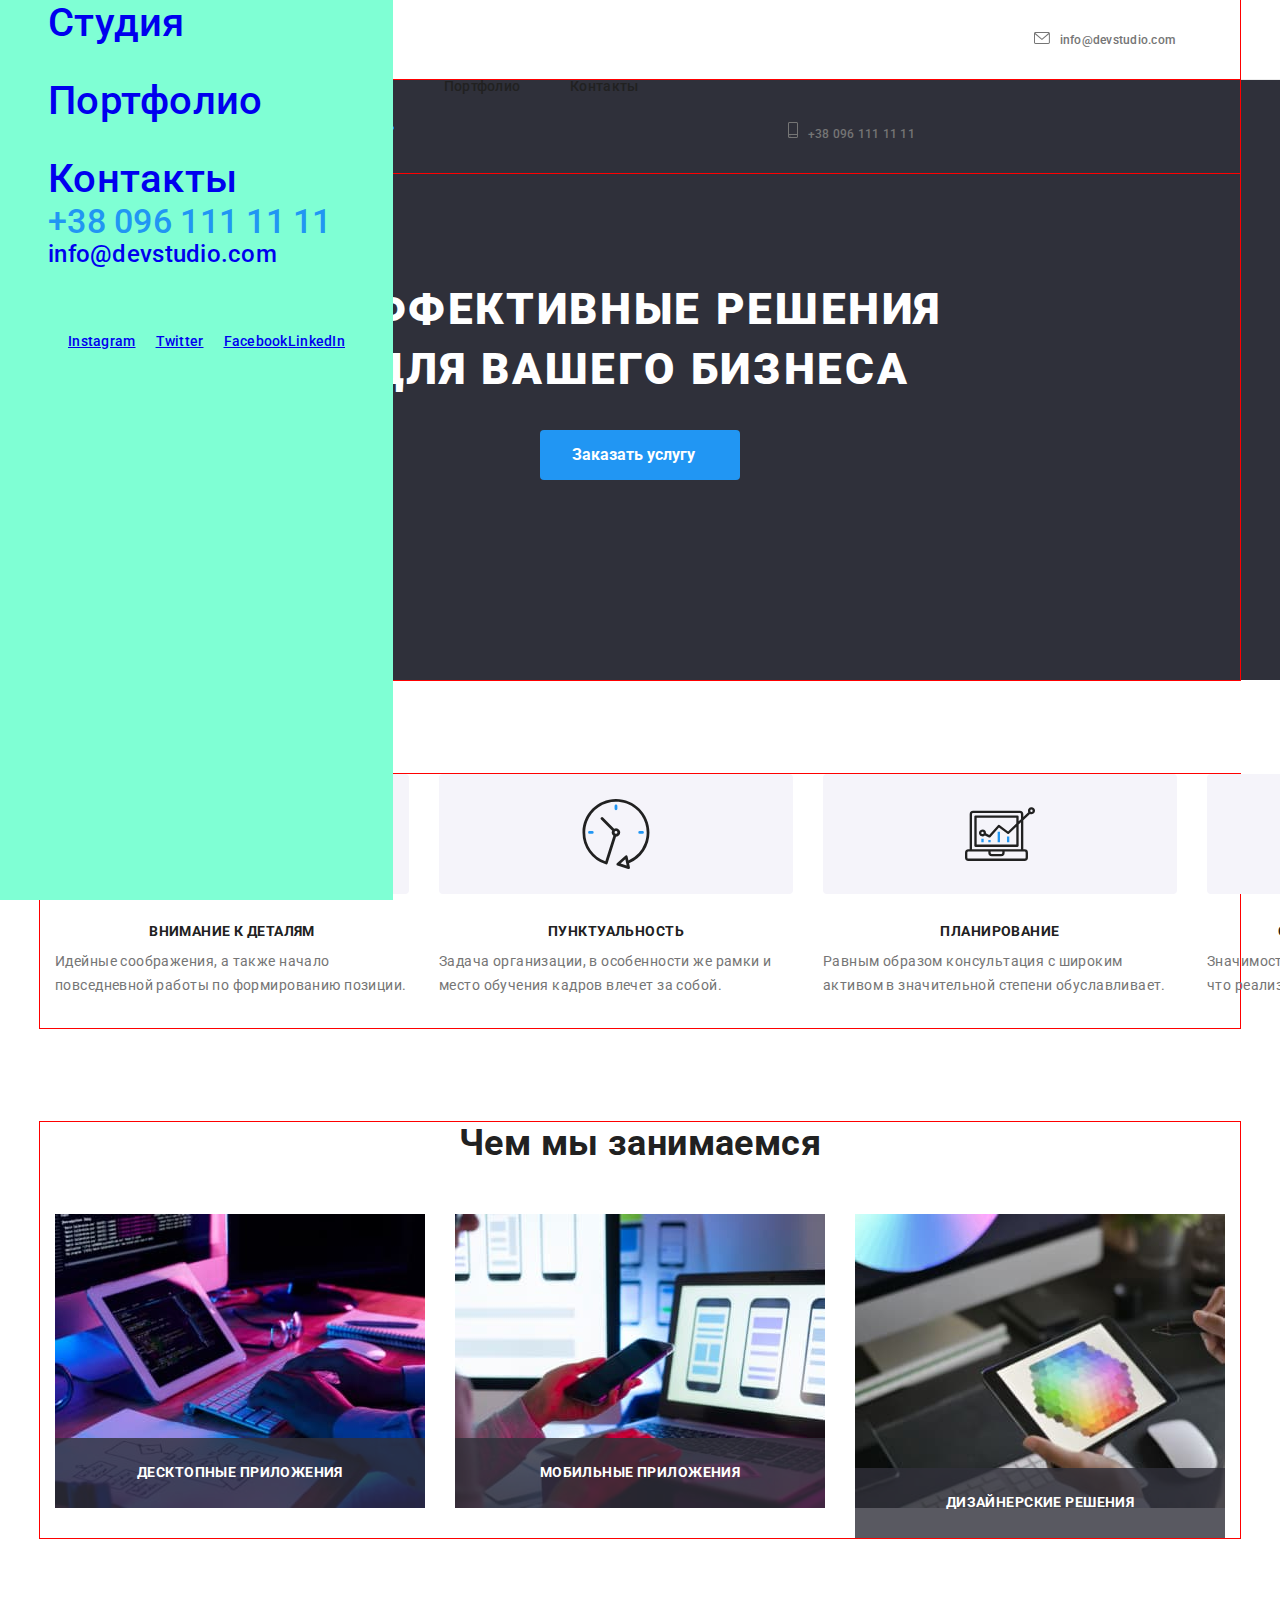
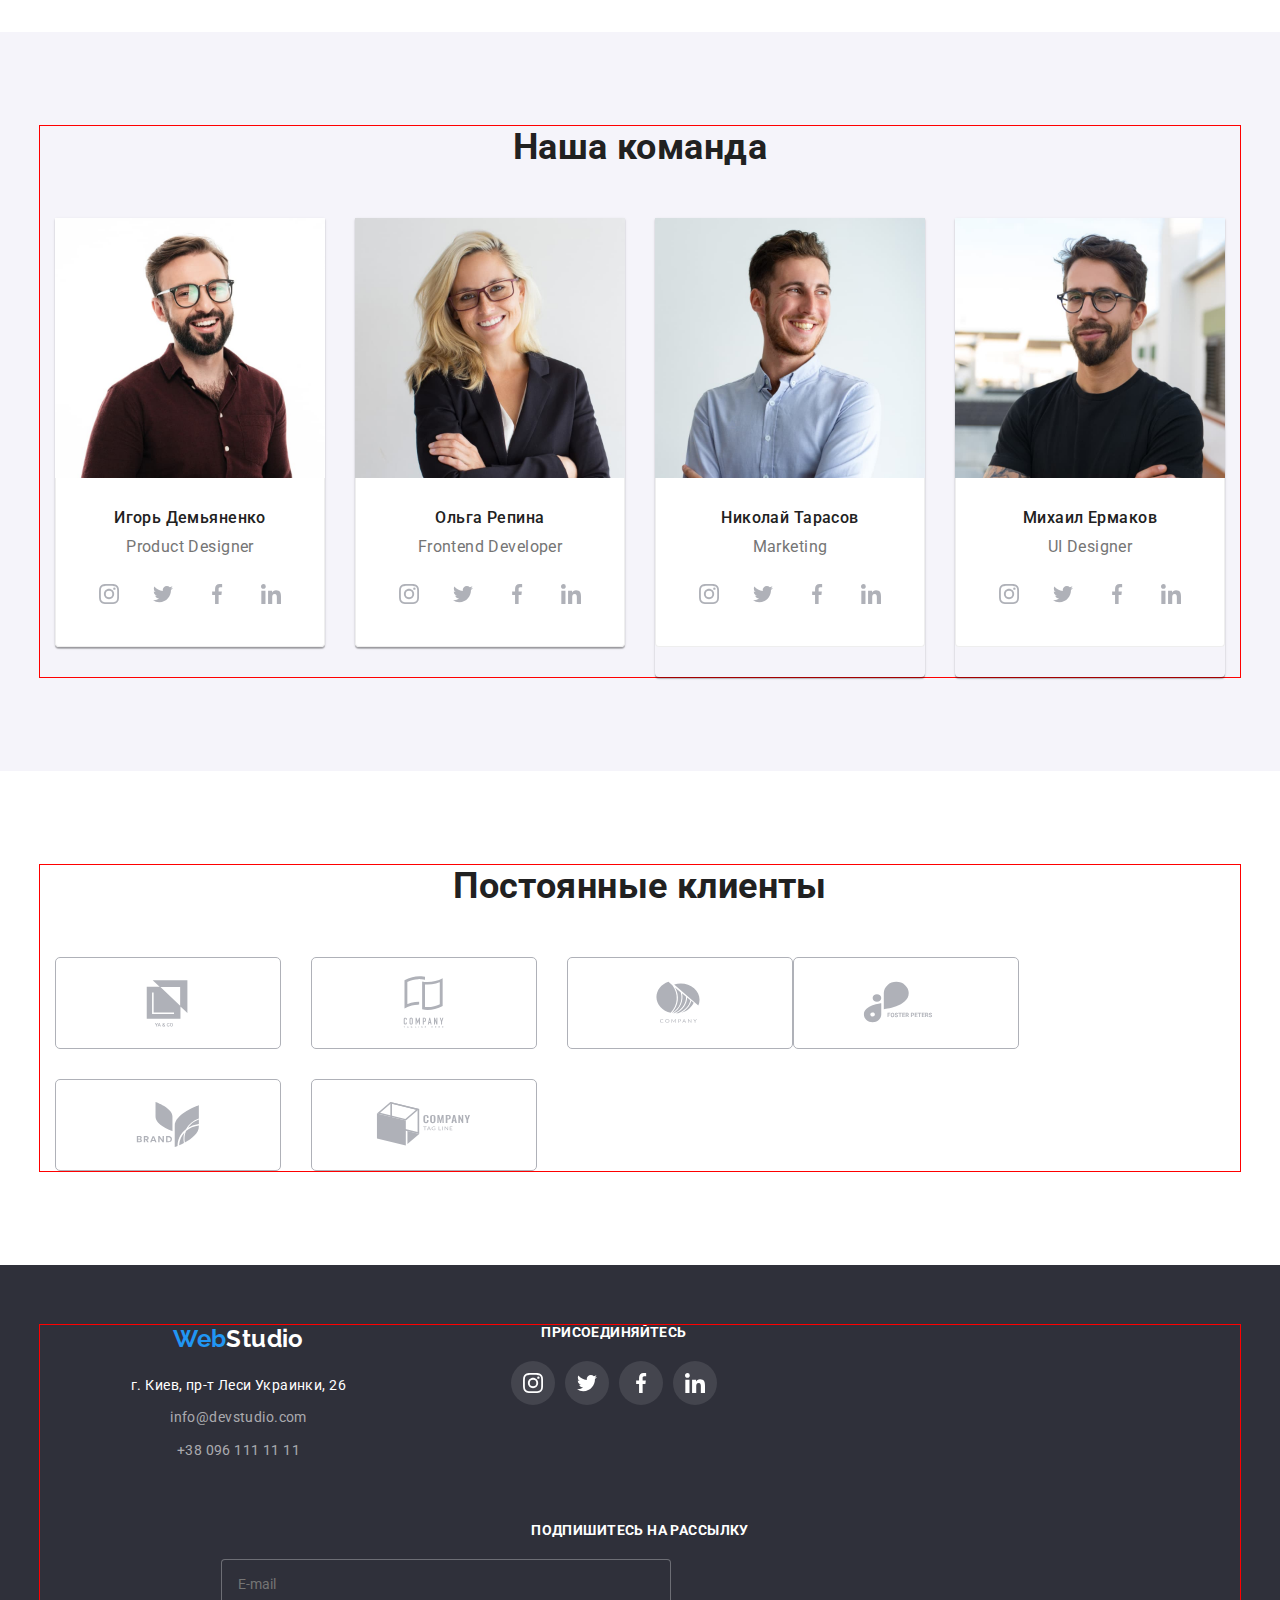
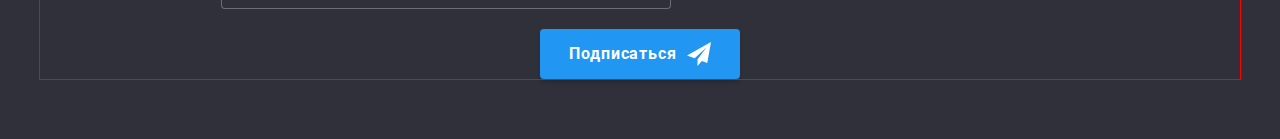
==== index.html @ 9ce3b0fd "1" ====
<!DOCTYPE html>
<html lang="ru">
  <head>
    <meta charset="UTF-8" />
    <meta http-equiv="X-UA-Compatible" content="IE=edge" />
    <meta name="viewport" content="width=device-width, initial-scale=1.0" />
    <title>WebStudio</title>
    <link rel="preconnect" href="https://fonts.googleapis.com" />
    <link rel="preconnect" href="https://fonts.gstatic.com" crossorigin />
    <link
      href="https://fonts.googleapis.com/css2?family=Raleway:wght@700&family=Roboto:wght@400;500;700;900&display=swap"
      rel="stylesheet"
    />
    <link rel="stylesheet" href="./css/main.min.css" />
  </head>
  <body>
    <header class="header">
      <!--Навігація-->

      <div class="container header-box">
        <a href="./index.html" class="logo"><span class="logo--blue">Web</span>Studio</a>
        <nav class="nav-box">
          <ul class="list header-navigation">
            <li class="header__list-item">
              <a href="./index.html" class="header-navigation__link link current">Студия</a>
            </li>
            <li class="header__list-item">
              <a href="./portfolio.html" class="header-navigation__link link">Портфолио</a>
            </li>
            <li class="header__list-item">
              <a href="#" class="header-navigation__link link">Контакты</a>
            </li>
          </ul>

          <!-- Mobile menu -->

          <!-- Кнопка -->
          <button class="menu-button" type="button" data-menu-button>
            <svg
              class="menu-icons--color"
              aria-label="Переключатель мобильного меню"
              aria-controls="mobile-menu"
              width="40"
              height="40"
            >
              <use class="icon-menu" href="./images/icons.svg#icon-menu"></use>
              <use class="icon-cross" href="./images/icons.svg#icon-close-m"></use>
            </svg>
          </button>
          <!-- Вікно меню -->
          <div class="mobile-menu" data-menu id="mobile-menu">
            <!-- Навігація -->
            <ul class="mobile-menu__nav list">
              <li class="mobile-menu__item">
                <a href="./index.html" class="mobile-menu__link link">Студия</a>
              </li>
              <li class="mobile-menu__item">
                <a href="./portfolio.html" class="mobile-menu__link link">Портфолио</a>
              </li>
              <li class="mobile-menu__item">
                <a href="#" class="mobile-menu__link link">Контакты</a>
              </li>
            </ul>
            <!-- Контакти -->
            <ul class="mobile-menu__contacts list">
              <li class="mobile-menu__contact">
                <a class="mobile-menu__contact-tel link" href="tel:+380961111111"
                  >+38 096 111 11 11</a
                >
              </li>
              <li class="mobile-menu__contact">
                <a class="mobile-menu__contact-mail link" href="mailto:info@devstudio.com"
                  >info@devstudio.com</a
                >
              </li>
            </ul>
            <!-- Соціальні мережі -->
            <ul class="mobile-menu__socials list">
              <li class="mobile-menu__socials-link link">
                <a href="#">Instagram</a>
              </li>
              <li class="mobile-menu__socials-link link">
                <a href="#">Twitter</a>
              </li>
              <li class="mobile-menu__socials-link link">
                <a href="#">Facebook</a>
              </li>
              <li class="mobile-menu__socials-link link">
                <a href="#">LinkedIn</a>
              </li>
            </ul>
          </div>
        </nav>

        <!--Контакти-->

        <ul class="list header-contact">
          <li class="header-contact__item">
            <a class="header-contact__link link" href="mailto:info@devstudio.com">
              <svg class="header-contact__icon-envelope" width="16" height="12">
                <use href="./images/icons.svg#icon-envelope"></use>
              </svg>
              info@devstudio.com</a
            >
          </li>
          <li class="header-contact__item">
            <a class="header-contact__link link" href="tel:+380961111111">
              <svg class="header-contact__icon-phone" width="10" height="16">
                <use href="./images/icons.svg#icon-smartphone"></use>
              </svg>
              +38 096 111 11 11</a
            >
          </li>
        </ul>
      </div>
    </header>

    <main>
      <!--Банер-->
      <section class="hero">
        <div class="container hero--form">
          <h1 class="hero__title">Эффективные решения для вашего бизнеса</h1>
          <button class="hero__button" type="button" data-modal-open>Заказать услугу</button>
        </div>
      </section>
      <!--Особливості-->
      <section class="container--form container__benefits">
        <div class="container">
          <h2 class="section-title visually-hidden">Преимущества</h2>
          <ul class="list section-box benefits">
            <li class="section-box__item">
              <div class="benefits__icon">
                <svg width="70" height="70">
                  <use href="./images/icons.svg#icon-antenna-1"></use>
                </svg>
              </div>
              <h3 class="benefits__title">Внимание к деталям</h3>
              <p class="benefits__label">
                Идейные соображения, а также начало повседневной работы по формированию позиции.
              </p>
            </li>
            <li class="section-box__item">
              <div class="benefits__icon">
                <svg width="70" height="70">
                  <use href="./images/icons.svg#icon-clock-1"></use>
                </svg>
              </div>
              <h3 class="benefits__title">Пунктуальность</h3>
              <p class="benefits__label">
                Задача организации, в особенности же рамки и место обучения кадров влечет за собой.
              </p>
            </li>
            <li class="section-box__item">
              <div class="benefits__icon">
                <svg width="70" height="70">
                  <use href="./images/icons.svg#icon-diagram-1"></use>
                </svg>
              </div>
              <h3 class="benefits__title">Планирование</h3>
              <p class="benefits__label">
                Равным образом консультация с широким активом в значительной степени обуславливает.
              </p>
            </li>
            <li class="section-box__item">
              <div class="benefits__icon">
                <svg width="70" height="70">
                  <use href="./images/icons.svg#icon-astronaut-1"></use>
                </svg>
              </div>
              <h3 class="benefits__title">Современные технологии</h3>
              <p class="benefits__label">
                Значимость этих проблем настолько очевидна, что реализация плановых заданий.
              </p>
            </li>
          </ul>
        </div>
      </section>
      <!--Чим ми займаємось-->
      <section class="container--form works--form">
        <div class="container">
          <h2 class="section-title">Чем мы занимаемся</h2>
          <ul class="list section-box">
            <li class="section-box__item">
              <img src="./images/box-1.jpg" alt="Разработка" width="370" />
              <p class="section-box__label">Десктопные приложения</p>
            </li>
            <li class="section-box__item">
              <img src="./images/box-2.jpg" alt="Маркетинг" width="370" />
              <p class="section-box__label">Мобильные приложения</p>
            </li>
            <li class="section-box__item">
              <img src="./images/box-3.jpg" alt="Дизайн" width="370" />
              <p class="section-box__label">Дизайнерские решения</p>
            </li>
          </ul>
        </div>
      </section>
      <!--Наша команда-->
      <section class="container--form team--bgc">
        <div class="container">
          <h2 class="section-title">Наша команда</h2>
          <ul class="section-box list team">
            <li class="section-box__item team__item">
              <img src="./images/card-1.jpg" alt="Игорь Демьяненко" width="270" />
              <div class="team__item--border">
                <h3 class="team__member">Игорь Демьяненко</h3>
                <p class="team__position">Product Designer</p>
                <ul class="socials list">
                  <li class="socials__item">
                    <a class="socials__link" href="#">
                      <svg class="socials__icon" width="20" height="20">
                        <use href="./images/icons.svg#icon-instagram-2"></use>
                      </svg>
                    </a>
                  </li>

                  <li class="socials__item">
                    <a class="socials__link" href="#">
                      <svg class="socials__icon" width="20" height="20">
                        <use href="./images/icons.svg#icon-twitter-1"></use>
                      </svg>
                    </a>
                  </li>

                  <li class="socials__item">
                    <a class="socials__link" href="#">
                      <svg class="socials__icon" width="20" height="20">
                        <use href="./images/icons.svg#icon-facebook-1"></use>
                      </svg>
                    </a>
                  </li>

                  <li class="socials__item">
                    <a class="socials__link" href="#">
                      <svg class="socials__icon" width="20" height="20">
                        <use href="./images/icons.svg#icon-linkedin-1"></use>
                      </svg>
                    </a>
                  </li>
                </ul>
              </div>
            </li>
            <li class="section-box__item team__item">
              <img src="./images/card-2.jpg" alt="Ольга Репина" width="270" />
              <div class="team__item--border">
                <h3 class="team__member">Ольга Репина</h3>
                <p class="team__position">Frontend Developer</p>
                <ul class="socials list">
                  <li class="socials__item">
                    <a class="socials__link" href="#">
                      <svg class="socials__icon" width="20" height="20">
                        <use href="./images/icons.svg#icon-instagram-2"></use>
                      </svg>
                    </a>
                  </li>

                  <li class="socials__item">
                    <a class="socials__link" href="#">
                      <svg class="socials__icon" width="20" height="20">
                        <use href="./images/icons.svg#icon-twitter-1"></use>
                      </svg>
                    </a>
                  </li>

                  <li class="socials__item">
                    <a class="socials__link" href="#">
                      <svg class="socials__icon" width="20" height="20">
                        <use href="./images/icons.svg#icon-facebook-1"></use>
                      </svg>
                    </a>
                  </li>

                  <li class="socials__item">
                    <a class="socials__link" href="#">
                      <svg class="socials__icon" width="20" height="20">
                        <use href="./images/icons.svg#icon-linkedin-1"></use>
                      </svg>
                    </a>
                  </li>
                </ul>
              </div>
            </li>
            <li class="section-box__item team__item">
              <img src="./images/card-3.jpg" alt="Николай Тарасов" width="270" />
              <div class="team__item--border">
                <h3 class="team__member">Николай Тарасов</h3>
                <p class="team__position">Marketing</p>
                <ul class="socials list">
                  <li class="socials__item">
                    <a class="socials__link" href="#">
                      <svg class="socials__icon" width="20" height="20">
                        <use href="./images/icons.svg#icon-instagram-2"></use>
                      </svg>
                    </a>
                  </li>

                  <li class="socials__item">
                    <a class="socials__link" href="#">
                      <svg class="socials__icon" width="20" height="20">
                        <use href="./images/icons.svg#icon-twitter-1"></use>
                      </svg>
                    </a>
                  </li>

                  <li class="socials__item">
                    <a class="socials__link" href="#">
                      <svg class="socials__icon" width="20" height="20">
                        <use href="./images/icons.svg#icon-facebook-1"></use>
                      </svg>
                    </a>
                  </li>

                  <li class="socials__item">
                    <a class="socials__link" href="#">
                      <svg class="socials__icon" width="20" height="20">
                        <use href="./images/icons.svg#icon-linkedin-1"></use>
                      </svg>
                    </a>
                  </li>
                </ul>
              </div>
            </li>
            <li class="section-box__item team__item">
              <img src="./images/card-4.jpg" alt="Михаил Ермаков" width="270" />
              <div class="team__item--border">
                <h3 class="team__member">Михаил Ермаков</h3>
                <p class="team__position">UI Designer</p>
                <ul class="socials list">
                  <li class="socials__item">
                    <a class="socials__link" href="#">
                      <svg class="socials__icon" width="20" height="20">
                        <use href="./images/icons.svg#icon-instagram-2"></use>
                      </svg>
                    </a>
                  </li>

                  <li class="socials__item">
                    <a class="socials__link" href="#">
                      <svg class="socials__icon" width="20" height="20">
                        <use href="./images/icons.svg#icon-twitter-1"></use>
                      </svg>
                    </a>
                  </li>

                  <li class="socials__item">
                    <a class="socials__link" href="#">
                      <svg class="socials__icon" width="20" height="20">
                        <use href="./images/icons.svg#icon-facebook-1"></use>
                      </svg>
                    </a>
                  </li>

                  <li class="socials__item">
                    <a class="socials__link" href="#">
                      <svg class="socials__icon" width="20" height="20">
                        <use href="./images/icons.svg#icon-linkedin-1"></use>
                      </svg>
                    </a>
                  </li>
                </ul>
              </div>
            </li>
          </ul>
        </div>
      </section>

      <!-- Постійні клієнти -->
      <section class="container--form">
        <div class="container">
          <h2 class="section-title">Постоянные клиенты</h2>
          <ul class="list clients">
            <li class="clients__item">
              <a class="clients__link" href="#">
                <svg class="clients__icon" width="106" height="60">
                  <use href="./images/icons.svg#icon-logo"></use>
                </svg>
              </a>
            </li>
            <li class="clients__item">
              <a class="clients__link" href="#">
                <svg class="clients__icon" width="106" height="60">
                  <use href="./images/icons.svg#icon-logo-1"></use>
                </svg>
              </a>
            </li>
            <li class="clients__item">
              <a class="clients__link" href="#">
                <svg class="clients__icon" width="106" height="60">
                  <use href="./images/icons.svg#icon-logo-2"></use>
                </svg>
              </a>
            </li>
            <li class="clients__item">
              <a class="clients__link" href="#">
                <svg class="clients__icon" width="106" height="60">
                  <use href="./images/icons.svg#icon-logo-3"></use>
                </svg>
              </a>
            </li>
            <li class="clients__item">
              <a class="clients__link" href="#">
                <svg class="clients__icon" width="106" height="60">
                  <use href="./images/icons.svg#icon-logo-4"></use>
                </svg>
              </a>
            </li>
            <li class="clients__item">
              <a class="clients__link" href="#">
                <svg class="clients__icon" width="106" height="60">
                  <use href="./images/icons.svg#icon-logo-5"></use>
                </svg>
              </a>
            </li>
          </ul>
        </div>
      </section>
    </main>
    <!-- Футер -->
    <footer class="footer">
      <div class="container footer--centered">
        <div class="footer--tablet">
          <div class="footer__address">
            <a href="./index.html" class="footer__logo logo"
              ><span class="logo--blue">Web</span>Studio</a
            >
            <address class="address">
              <ul class="footer__contacts list">
                <li>
                  <a href="#" class="address__link">г. Киев, пр-т Леси Украинки, 26</a>
                </li>
                <li class="address__item">
                  <a href="mailto:info@devstudio.com" class="footer__contact-link"
                    >info@devstudio.com</a
                  >
                </li>
                <li class="address__item">
                  <a href="tel:+380961111111" class="footer__contact-link">+38 096 111 11 11</a>
                </li>
              </ul>
            </address>
          </div>
          <div class="footer-socials">
            <h2 class="footer-socials__title">Присоединяйтесь</h2>
            <ul class="footer-socials__list--position list">
              <li class="socials__item">
                <a class="footer-socials__link socials__link" href="#">
                  <svg class="socials__icon" width="20" height="20">
                    <use href="./images/icons.svg#icon-instagram-2"></use>
                  </svg>
                </a>
              </li>
              <li class="socials__item">
                <a class="footer-socials__link socials__link" href="#">
                  <svg class="socials__icon" width="20" height="20">
                    <use href="./images/icons.svg#icon-twitter-1"></use>
                  </svg>
                </a>
              </li>

              <li class="socials__item">
                <a class="footer-socials__link socials__link" href="#">
                  <svg class="socials__icon" width="20" height="20">
                    <use href="./images/icons.svg#icon-facebook-1"></use>
                  </svg>
                </a>
              </li>

              <li class="socials__item">
                <a class="footer-socials__link socials__link" href="#">
                  <svg class="socials__icon" width="20" height="20">
                    <use href="./images/icons.svg#icon-linkedin-1"></use>
                  </svg>
                </a>
              </li>
            </ul>
          </div>
        </div>
        <form class="subscribe-form">
          <label class="subscribe-label" for="email">
            <span class="subscribe-form__title">Подпишитесь на рассылку</span>
            <input
              class="subscribe-form__input"
              type="email"
              name="email"
              id="email"
              placeholder="E-mail"
            />
          </label>
          <button class="subscribe-form__btn" type="submit">
            <span>Подписаться</span>
            <svg class="subscribe-form__icon" width="24" height="24">
              <use href="./images/icons.svg#icon-send"></use>
            </svg>
          </button>
        </form>
      </div>
    </footer>
    <!-- Модальне вікно -->
    <div class="backdrop is-hidden" data-modal>
      <div class="modal">
        <button class="modal__close-btn" type="button" data-modal-close>
          <svg class="modal__close-icon" width="18" height="18">
            <use href="./images/icons.svg#icon-close"></use>
          </svg>
        </button>
        <form class="modal-form">
          <strong class="modal-form__title">Оставьте свои данные, мы вам перезвоним</strong>
          <div class="modal-form__group" role="group">
            <label class="modal-form__label"
              >Имя
              <input class="modal-form__input" type="text" name="name" />
              <svg class="modal-form__icon" width="18" height="18">
                <use href="./images/icons.svg#icon-name"></use>
              </svg>
            </label>
            <label class="modal-form__label"
              >Телефон
              <input class="modal-form__input" type="tel" name="tel" />
              <svg class="modal-form__icon" width="18" height="18">
                <use href="./images/icons.svg#icon-phone"></use>
              </svg>
            </label>
            <label class="modal-form__label"
              >Почта
              <input class="modal-form__input" type="email" name="email" />
              <svg class="modal-form__icon" width="18" height="18">
                <use href="./images/icons.svg#icon-email"></use>
              </svg>
            </label>
            <label class="modal-form__label"
              >Комментарий
              <textarea
                class="modal-form__input modal-form__textarea-input"
                name="comment"
                rows="3"
                placeholder="Введите текст"
              ></textarea>
            </label>
            <div class="modal-form__agreement-form">
              <label class="modal-form__agreement-label">
                <input
                  class="checkbox visually-hidden"
                  type="checkbox"
                  name="user-checkbox"
                  tabindex="-1"
                />
                <span
                  class="modal-form__checkbox"
                  role="checkbox"
                  aria-labelledby="user-checkbox"
                  tabindex="0"
                  aria-checked="false"
                >
                  <svg class="modal-form__checkbox-icon" width="11" height="8">
                    <use href="./images/icons.svg#icon-check"></use>
                  </svg>
                </span>

                <span class="checkbox-txt"
                  >Соглашаюсь с рассылкой и принимаю
                  <a class="checkbox-link" href="#">Условия договора</a></span
                >
              </label>
            </div>
          </div>
          <button class="subscribe-form__btn modal-form__send-btn" type="submit">Отправить</button>
        </form>
      </div>
    </div>

    <script src="./js/modal.js"></script>
    <script src="./js/mobile-menu.js"></script>
  </body>
</html>
---- css/main.min.css ----
/*! modern-normalize v1.1.0 | MIT License | https://github.com/sindresorhus/modern-normalize */*,::before,::after{-webkit-box-sizing:border-box;box-sizing:border-box}html{line-height:1.15;-webkit-text-size-adjust:100%;-moz-tab-size:4;-o-tab-size:4;tab-size:4}body{margin:0;font-family:system-ui,-apple-system,"Segoe UI",Roboto,Helvetica,Arial,sans-serif,"Apple Color Emoji","Segoe UI Emoji"}hr{height:0;color:inherit}abbr[title]{-webkit-text-decoration:underline dotted;text-decoration:underline dotted}b,strong{font-weight:bolder}code,kbd,samp,pre{font-family:ui-monospace, SFMono-Regular, Consolas, 'Liberation Mono', Menlo, monospace;font-size:1em}small{font-size:80%}sub,sup{font-size:75%;line-height:0;position:relative;vertical-align:baseline}sub{bottom:-0.25em}sup{top:-0.5em}table{text-indent:0;border-color:inherit}button,input,optgroup,select,textarea{font-family:inherit;font-size:100%;line-height:1.15;margin:0}button,select{text-transform:none}button,[type='button'],[type='reset'],[type='submit']{-webkit-appearance:button}::-moz-focus-inner{border-style:none;padding:0}:-moz-focusring{outline:1px dotted ButtonText}:-moz-ui-invalid{box-shadow:none}legend{padding:0}progress{vertical-align:baseline}::-webkit-inner-spin-button,::-webkit-outer-spin-button{height:auto}[type='search']{-webkit-appearance:textfield;outline-offset:-2px}::-webkit-search-decoration{-webkit-appearance:none}::-webkit-file-upload-button{-webkit-appearance:button;font:inherit}summary{display:list-item}.visually-hidden{position:absolute;width:1px;height:1px;margin:-1px;border:0;padding:0;white-space:nowrap;-webkit-clip-path:inset(100%);clip-path:inset(100%);clip:rect(0 0 0 0);overflow:hidden}h1,h2,h3,h4,h5,h6,p{margin:0}.list{list-style-type:none;margin:0;padding:0}.works--form{padding-top:0}@media screen and (max-width: 1199.98px){.works--form{display:none}}.link{text-decoration:none}body{font-family:"Roboto",sans-serif;color:#757575;background-color:#fff;font-size:14px;letter-spacing:0.03em}img{display:block;max-width:100%;height:auto}.container{outline:1px solid red;margin-left:auto;margin-right:auto;padding-left:15px;padding-right:15px;max-width:480px}@media screen and (min-width: 768px){.container{max-width:768px}}@media screen and (min-width: 1200px){.container{max-width:1200px}}.header{border-bottom:1px solid #ececec}@media screen and (min-width: 768px){.header{height:80px}}.header-box{position:relative;display:-webkit-box;display:-ms-flexbox;display:flex;-webkit-box-align:baseline;-ms-flex-align:baseline;align-items:baseline}@media screen and (min-width: 768px){.header-box{-webkit-box-align:center;-ms-flex-align:center;align-items:center}}@media screen and (min-width: 1200px){.header-box{-webkit-box-pack:justify;-ms-flex-pack:justify;justify-content:space-between}}.header-contact{display:none}@media screen and (min-width: 768px){.header-contact{display:-webkit-box;display:-ms-flexbox;display:flex;-webkit-box-orient:vertical;-webkit-box-direction:normal;-ms-flex-direction:column;flex-direction:column;margin-left:0}}.header__list-item{display:inline-block}.header__list-item:not(:last-child){margin-right:50px}@media screen and (min-width: 768px){.header-contact__item{font-size:12px;margin-left:84px;margin-right:0}.header-contact__item:not(:last-child){margin-bottom:10px}}@media screen and (min-width: 1200px){.header-contact__item{padding-top:32px;padding-bottom:32px}.header-contact__item:not(:last-child){margin-right:50px;margin-left:330px}}.header-contact__icon-envelope{display:inline-block;fill:currentColor;width:16px;height:12px;margin-right:10px;background-size:contain}.header-contact__icon-phone{display:inline-block;fill:currentColor;width:10px;height:16px;margin-right:10px}.header-contact__link{display:-webkit-box;display:-ms-flexbox;display:flex;-webkit-box-align:baseline;-ms-flex-align:baseline;align-items:baseline;font-weight:500;line-height:1.14;letter-spacing:0.02em;color:#757575;-webkit-transition:color 250ms cubic-bezier(0.4, 0, 0.2, 1);transition:color 250ms cubic-bezier(0.4, 0, 0.2, 1)}.header-contact__link:hover,.header-contact__link:focus{color:#2196f3}.logo{display:block;color:#000;font-family:"Raleway",sans-serif;font-weight:700;font-size:24px;line-height:1.19;text-decoration:none;padding-top:16px;padding-bottom:16px;padding-right:auto}@media screen and (min-width: 768px){.logo{margin-right:88px;padding-top:26px;padding-bottom:26px}}@media screen and (min-width: 1200px){.logo{margin-right:93px}}.logo--blue{color:#2196f3}.nav-box{display:-webkit-box;display:-ms-flexbox;display:flex;-webkit-box-align:center;-ms-flex-align:center;align-items:center}.header-navigation{display:-webkit-box;display:-ms-flexbox;display:flex}.header-navigation__link{display:none}@media screen and (min-width: 768px){.header-navigation__link{display:-webkit-box;display:-ms-flexbox;display:flex;-webkit-box-align:baseline;-ms-flex-align:baseline;align-items:baseline;color:#212121;font-weight:500;line-height:1.14;letter-spacing:0.02em;padding-top:32px;padding-bottom:32px;-webkit-transition:color 250ms cubic-bezier(0.4, 0, 0.2, 1);transition:color 250ms cubic-bezier(0.4, 0, 0.2, 1)}.header-navigation__link:hover,.header-navigation__link:focus{color:#2196f3}}.header-navigation__link.current{color:#2196f3;position:relative}.header-navigation__link.current::after{position:absolute;content:'';display:block;width:100%;height:4px;border-radius:2px;background-color:#2196f3;left:0;bottom:-1px;-webkit-transition:opacity 250ms cubic-bezier(0.4, 0, 0.2, 1);transition:opacity 250ms cubic-bezier(0.4, 0, 0.2, 1)}@media screen and (min-width: 1200px){.header-navigation__link.current::after{bottom:-3px}}.menu-icons--color{fill:#000;-webkit-transition:fill 250ms cubic-bezier(0.4, 0, 0.2, 1);transition:fill 250ms cubic-bezier(0.4, 0, 0.2, 1)}.menu-icons--color:hover,.menu-icons--color:focus{fill:#2196f3}@media screen and (min-width: 768px){.menu-icons--color{display:none}}.menu-button{position:absolute;display:-webkit-box;display:-ms-flexbox;display:flex;-webkit-box-align:center;-ms-flex-align:center;align-items:center;-webkit-box-pack:center;-ms-flex-pack:center;justify-content:center;right:15px;top:10px;display:-webkit-inline-box;display:-ms-inline-flexbox;display:inline-flex;margin:0;padding:0;border:none;background-color:transparent;width:40px;height:40px}.menu-button .icon-cross{display:none}.menu-button.is-open .icon-cross{display:block}.menu-button.is-open .icon-menu{display:none}.mobile-menu{position:fixed;top:0;left:0;max-width:480px;height:100%;padding:0 48px;background-color:aquamarine;z-index:1;overflow-y:scroll;font-weight:500;letter-spacing:0.02em}.mobile-menu__link{font-size:40px;text-align:center}.mobile-menu__item:not(:last-child){margin-bottom:32px}.mobile-menu__contact-tel{margin-top:auto;font-size:34px;color:#2196f3}.mobile-menu__contact-mail{margin-top:32px;font-size:24px}.mobile-menu__socials{display:-webkit-box;display:-ms-flexbox;display:flex;margin-top:64px}.mobile-menu__socials-link:not(:last-child){margin-left:20px}.section-title{color:#212121;font-size:36px;line-height:1.17;text-align:center;margin-bottom:50px}@media screen and (max-width: 1199.98px){.section-title{font-size:28px}}.container--form{background-color:#fff;padding-top:60px;padding-bottom:60px}@media screen and (min-width: 1200px){.container--form{padding-top:94px;padding-bottom:94px}}@media screen and (min-width: 1200px){.container__benefits{padding-bottom:0}}@media screen and (min-width: 768px){.section-box{display:-webkit-box;display:-ms-flexbox;display:flex;-ms-flex-wrap:wrap;flex-wrap:wrap}}@media screen and (min-width: 1200px){.section-box{display:-webkit-box;display:-ms-flexbox;display:flex;-ms-flex-wrap:nowrap;flex-wrap:nowrap}}.section-box__item{position:relative;display:block}@media screen and (max-width: 479.98px){.section-box__item:not(:last-child){margin-bottom:30px}}@media screen and (min-width: 768px){.section-box__item:nth-child(odd){margin-right:30px}.section-box__item:nth-child(-n+2){margin-bottom:30px}}@media screen and (min-width: 1200px){.section-box__item{margin-right:30px}.section-box__item:last-child{margin-right:0px}}.section-box__label{position:absolute;width:100%;padding:27px 0;background-color:rgba(47,48,58,0.8);color:#fff;font-weight:700;line-height:1.14;text-align:center;letter-spacing:0.03em;text-transform:uppercase;bottom:0;left:0}.hero__button{display:-webkit-box;display:-ms-flexbox;display:flex;-webkit-box-align:center;-ms-flex-align:center;align-items:center;color:#fff;background-color:#2196f3;font-family:inherit;font-weight:700;font-size:16px;line-height:1.88;cursor:pointer;margin:0 auto;min-width:200px;min-height:50px;padding:10px 32px;border-radius:4px;border:transparent;-webkit-transition:color 250ms cubic-bezier(0.4, 0, 0.2, 1);transition:color 250ms cubic-bezier(0.4, 0, 0.2, 1)}.hero__button:hover,.hero__button:focus{background-color:#188ce8}@media screen and (min-width: 768px){.hero__button{margin:0 284px}}@media screen and (min-width: 1200px){.hero__button{margin:0 485px}}.hero__title{color:#fff;font-weight:900;font-size:26px;line-height:1.62;text-align:center;letter-spacing:0.06em;text-transform:uppercase;margin-left:auto;margin-right:auto;margin-bottom:30px;width:360px}@media screen and (min-width: 1200px){.hero__title{width:696px;font-size:44px;line-height:1.36}}.hero--form{padding-top:118px;padding-bottom:118px}@media screen and (min-width: 1200px){.hero--form{padding-top:200px;padding-bottom:200px}}.hero{background-color:#2f303a}.benefits__icon{height:120px;border-radius:4px;margin-bottom:30px;background-color:#f5f4fa;-webkit-transition:color 250ms cubic-bezier(0.4, 0, 0.2, 1);transition:color 250ms cubic-bezier(0.4, 0, 0.2, 1)}.benefits__icon{display:-webkit-box;display:-ms-flexbox;display:flex;-webkit-box-align:center;-ms-flex-align:center;align-items:center;-webkit-box-pack:center;-ms-flex-pack:center;justify-content:center;width:100%;height:120px;margin-bottom:30px;border-radius:4px;background-color:#f5f4fa;-webkit-transition:color 250ms cubic-bezier(0.4, 0, 0.2, 1);transition:color 250ms cubic-bezier(0.4, 0, 0.2, 1)}@media screen and (min-width: 768px){.benefits__icon{width:354px}}.benefits__title{font-size:14px;line-height:1.14;text-transform:uppercase;text-align:center;color:#212121}.benefits__label{line-height:1.71;margin-top:10px;max-width:450px}@media screen and (min-width: 768px){.benefits__label{width:354px}}.portfolio-cards__item--geometry:not(:last-child){margin-bottom:30px}@media screen and (min-width: 768px){.portfolio-cards__item--geometry:nth-child(odd){margin-right:30px}.portfolio-cards__item--geometry:not(:last-child){margin-bottom:30px}}@media screen and (min-width: 1200px){.portfolio-cards__item--geometry:nth-child(3n+3){margin-right:0px}}.portfolio-cards__item--border{padding:20px 24px;border-right:1px solid #eee;border-bottom:1px solid #eee;border-left:1px solid #eee}.portfolio-box{padding-bottom:94px;padding-top:94px}.filter-buttons{display:-webkit-box;display:-ms-flexbox;display:flex;-ms-flex-wrap:wrap;flex-wrap:wrap;list-style-type:none;margin-bottom:50px;padding:0}@media screen and (min-width: 768px){.filter-buttons{-webkit-box-pack:center;-ms-flex-pack:center;justify-content:center}}.filter-buttons__list{margin-left:8px}.filter-buttons__list:first-child{margin-left:0}.filter-buttons__list:nth-child(-n+3){margin-bottom:15px}.filter-buttons__btn{font-family:inherit;color:#212121;background-color:#f5f4fa;font-weight:500;font-size:16px;line-height:1.62;text-align:center;padding:6px 22px;border:1px solid transparent;border-radius:4px;-webkit-transition:color 250ms cubic-bezier(0.4, 0, 0.2, 1),background-color 250ms cubic-bezier(0.4, 0, 0.2, 1),-webkit-box-shadow 250ms cubic-bezier(0.4, 0, 0.2, 1);transition:color 250ms cubic-bezier(0.4, 0, 0.2, 1),background-color 250ms cubic-bezier(0.4, 0, 0.2, 1),-webkit-box-shadow 250ms cubic-bezier(0.4, 0, 0.2, 1);transition:color 250ms cubic-bezier(0.4, 0, 0.2, 1),background-color 250ms cubic-bezier(0.4, 0, 0.2, 1),box-shadow 250ms cubic-bezier(0.4, 0, 0.2, 1);transition:color 250ms cubic-bezier(0.4, 0, 0.2, 1),background-color 250ms cubic-bezier(0.4, 0, 0.2, 1),box-shadow 250ms cubic-bezier(0.4, 0, 0.2, 1),-webkit-box-shadow 250ms cubic-bezier(0.4, 0, 0.2, 1)}.filter-buttons__btn:hover,.filter-buttons__btn:focus{color:#fff;background-color:#2196f3;-webkit-box-shadow:0px 3px 1px rgba(0,0,0,0.1),0px 1px 2px rgba(0,0,0,0.08),0px 2px 2px rgba(0,0,0,0.12);box-shadow:0px 3px 1px rgba(0,0,0,0.1),0px 1px 2px rgba(0,0,0,0.08),0px 2px 2px rgba(0,0,0,0.12)}.filter-buttons__btn.active{background-color:#2196f3;color:#fff}.portfolio-cards__overlay--position{position:relative;overflow:hidden}.portfolio-cards__overlay{position:absolute;top:0;left:0;width:450px;padding:77px 24px;background-color:rgba(33,150,243,0.9);overflow:hidden;-webkit-transition:-webkit-transform 250ms cubic-bezier(0.4, 0, 0.2, 1);transition:-webkit-transform 250ms cubic-bezier(0.4, 0, 0.2, 1);transition:transform 250ms cubic-bezier(0.4, 0, 0.2, 1);transition:transform 250ms cubic-bezier(0.4, 0, 0.2, 1), -webkit-transform 250ms cubic-bezier(0.4, 0, 0.2, 1);-webkit-transform:translateY(160%);transform:translateY(160%)}@media screen and (min-width: 768px){.portfolio-cards__overlay{width:354px}}.portfolio-cards__overlay-label{font-size:18px;line-height:1.56;letter-spacing:0.03em;color:#fff}.portfolio-cards{display:-webkit-box;display:-ms-flexbox;display:flex;-ms-flex-wrap:wrap;flex-wrap:wrap;margin-bottom:-30px;margin-right:-30px;width:100%}.portfolio-cards__item{display:block;-webkit-transition:-webkit-box-shadow 250ms cubic-bezier(0.4, 0, 0.2, 1);transition:-webkit-box-shadow 250ms cubic-bezier(0.4, 0, 0.2, 1);transition:box-shadow 250ms cubic-bezier(0.4, 0, 0.2, 1);transition:box-shadow 250ms cubic-bezier(0.4, 0, 0.2, 1), -webkit-box-shadow 250ms cubic-bezier(0.4, 0, 0.2, 1)}.portfolio-cards__item:hover,.portfolio-cards__item:focus{-webkit-box-shadow:0px 4px 4px rgba(0,0,0,0.25);box-shadow:0px 4px 4px rgba(0,0,0,0.25)}.portfolio-cards__item:hover .portfolio-cards__overlay{position:absolute;top:0;left:0;width:450px;padding:77px 24px;background-color:rgba(33,150,243,0.9);-webkit-transform:translateY(0);transform:translateY(0)}@media screen and (min-width: 768px){.portfolio-cards__item:hover .portfolio-cards__overlay{width:354px}}.portfolio-cards__title{font-size:18px;line-height:2;letter-spacing:0.06em;color:#212121;margin-bottom:4px}.portfolio-cards__description{font-size:16px;line-height:1.88;color:#757575}.team--bgc{background-color:#f5f4fa}.team__item{width:354px;-webkit-box-shadow:0px 1px 3px rgba(0,0,0,0.12),0px 1px 1px rgba(0,0,0,0.14),0px 2px 1px rgba(0,0,0,0.2);box-shadow:0px 1px 3px rgba(0,0,0,0.12),0px 1px 1px rgba(0,0,0,0.14),0px 2px 1px rgba(0,0,0,0.2);border-radius:0px 0px 4px 4px}.team__item--border{background-color:#fff;padding-top:30px;padding-bottom:30px;border-radius:0px 0px 4px 4px;border-right:1px solid #eee;border-bottom:1px solid #eee;border-left:1px solid #eee}.team__member{font-weight:500;font-size:16px;line-height:1.19;text-align:center;color:#212121}.team__position{font-size:16px;line-height:1.19;text-align:center;margin-top:10px;margin-bottom:16px}.socials{display:-webkit-box;display:-ms-flexbox;display:flex;-webkit-box-pack:center;-ms-flex-pack:center;justify-content:center}.socials__item:not(:last-child){margin-right:10px}.socials__link{display:-webkit-box;display:-ms-flexbox;display:flex;-webkit-box-pack:center;-ms-flex-pack:center;justify-content:center;-webkit-box-align:center;-ms-flex-align:center;align-items:center;width:44px;height:44px;border-radius:50%;color:#afb1b8;-webkit-transition:background-color 250ms cubic-bezier(0.4, 0, 0.2, 1),color 250ms cubic-bezier(0.4, 0, 0.2, 1);transition:background-color 250ms cubic-bezier(0.4, 0, 0.2, 1),color 250ms cubic-bezier(0.4, 0, 0.2, 1)}.socials__link:hover,.socials__link:focus{background-color:#2196f3;color:#fff}.socials__icon{fill:currentColor}.clients{display:-webkit-box;display:-ms-flexbox;display:flex;-ms-flex-wrap:wrap;flex-wrap:wrap;margin-top:50px}.clients__item{margin-bottom:30px}.clients__item:nth-child(even){margin-right:-30px}.clients__item:nth-child(n+5){margin-bottom:0}@media screen and (max-width: 479.98px){.clients__item:nth-child(odd){margin-right:30px}}@media screen and (min-width: 768px){.clients__item:nth-child(n+4){margin-bottom:0px}.clients__item:not(:nth-child(3n+3)){margin-right:30px}}.clients__link{display:-webkit-box;display:-ms-flexbox;display:flex;-webkit-box-pack:center;-ms-flex-pack:center;justify-content:center;-webkit-box-align:center;-ms-flex-align:center;align-items:center;width:210px;height:92px;color:#afb1b8;border:1px solid #afb1b8;border-radius:5px;-webkit-transition:color 250ms cubic-bezier(0.4, 0, 0.2, 1),border 250ms cubic-bezier(0.4, 0, 0.2, 1);transition:color 250ms cubic-bezier(0.4, 0, 0.2, 1),border 250ms cubic-bezier(0.4, 0, 0.2, 1)}.clients__link:hover,.clients__link:focus{color:#2196f3;border:1px solid #2196f3}@media screen and (min-width: 768px){.clients__link{width:226px}}.clients__icon{fill:currentColor;background-size:contain}.footer{background-color:#2f303a;padding-top:60px;padding-bottom:60px}@media screen and (min-width: 768px){.footer__address{margin-right:165px;margin-left:76px}}.footer__logo{color:#fff;padding:0;margin:0;text-align:center;margin-left:auto;margin-right:auto}@media screen and (min-width: 768px){.footer--tablet{display:-webkit-box;display:-ms-flexbox;display:flex}}.address{max-width:232px;margin-top:20px;margin-left:auto;margin-right:auto}.address__link{color:#fff;font-style:normal;line-height:1.71;text-decoration:none;font-style:normal}.address__item{margin-top:9px}.footer__contact-link{text-decoration:none;color:rgba(255,255,255,0.6);font-style:normal;line-height:1.71;-webkit-transition:color 250ms cubic-bezier(0.4, 0, 0.2, 1);transition:color 250ms cubic-bezier(0.4, 0, 0.2, 1)}.footer__contact-link:hover,.footer__contact-link:focus{color:#2196f3}.footer-socials{margin-bottom:60px}.footer__contacts{text-align:center;margin-bottom:60px}.footer-socials__title,.subscribe-label{color:#fff;font-weight:700;font-size:14px;line-height:1.14;letter-spacing:0.03em;text-transform:uppercase;text-align:center}.footer-socials__title{margin-bottom:20px}.footer-socials__list--position{display:-webkit-box;display:-ms-flexbox;display:flex;-webkit-box-pack:center;-ms-flex-pack:center;justify-content:center}.footer-socials__link{color:#fff;background-color:rgba(255,255,255,0.1);-webkit-transition:background-color 250ms cubic-bezier(0.4, 0, 0.2, 1);transition:background-color 250ms cubic-bezier(0.4, 0, 0.2, 1)}.footer-socials__link:hover,.footer-socials__link:focus{background-color:#2196f3}.subscribe-form__title{display:block;margin-bottom:20px}.subscribe-form__input{max-width:450px;width:100%;height:50px;margin-bottom:20px;padding:15px 16px;background-color:#2f303a;color:rgba(255,255,255,0.6);outline:transparent;border:1px solid rgba(255,255,255,0.3);border-radius:4px}@media screen and (min-width: 768px){.subscribe-form__input{margin-left:166px;margin-right:152px}}.subscribe-form__icon{margin-left:10px}.subscribe-form__btn{display:-webkit-box;display:-ms-flexbox;display:flex;-webkit-box-pack:center;-ms-flex-pack:center;justify-content:center;-webkit-box-align:center;-ms-flex-align:center;align-items:center;width:200px;height:50px;background-color:#2196f3;color:#fff;font-weight:700;font-size:16px;line-height:1.88;letter-spacing:0.06em;cursor:pointer;border-radius:4px;-webkit-box-shadow:0px 4px 4px rgba(0,0,0,0.15);box-shadow:0px 4px 4px rgba(0,0,0,0.15);border-color:transparent;margin-right:auto;margin-left:auto}.backdrop{position:fixed;top:0;left:0;width:100vw;height:100vh;background-color:rgba(0,0,0,0.2);opacity:1;visibility:visible;pointer-events:initial;-webkit-transition:opacity 250ms cubic-bezier(0.4, 0, 0.2, 1),visibility 250ms cubic-bezier(0.4, 0, 0.2, 1);transition:opacity 250ms cubic-bezier(0.4, 0, 0.2, 1),visibility 250ms cubic-bezier(0.4, 0, 0.2, 1)}.backdrop.is-hidden{opacity:0;visibility:hidden;pointer-events:none}.modal{position:absolute;top:50%;left:50%;-webkit-transform:translate(-50%, -50%);transform:translate(-50%, -50%);width:450px;height:609px;padding:40px 40px;background-color:#fff;-webkit-box-shadow:0px 1px 3px rgba(0,0,0,0.12),0px 1px 1px rgba(0,0,0,0.14),0px 2px 1px rgba(0,0,0,0.2);box-shadow:0px 1px 3px rgba(0,0,0,0.12),0px 1px 1px rgba(0,0,0,0.14),0px 2px 1px rgba(0,0,0,0.2);border-radius:4px}.modal__close-btn{position:absolute;top:8px;right:8px;display:-webkit-box;display:-ms-flexbox;display:flex;-webkit-box-pack:center;-ms-flex-pack:center;justify-content:center;-webkit-box-align:center;-ms-flex-align:center;align-items:center;width:30px;height:30px;border:1px solid rgba(0,0,0,0.1);border-radius:50%;padding:0;background-color:#fff;cursor:pointer}.modal__close-btn:hover .modal__close-icon,.modal__close-btn:focus .modal__close-icon{fill:#2196f3}.modal__close-icon{-webkit-transition:fill 250ms cubic-bezier(0.4, 0, 0.2, 1);transition:fill 250ms cubic-bezier(0.4, 0, 0.2, 1)}.modal-form{display:-webkit-box;display:-ms-flexbox;display:flex;-webkit-box-orient:vertical;-webkit-box-direction:normal;-ms-flex-direction:column;flex-direction:column;-webkit-box-align:center;-ms-flex-align:center;align-items:center}.modal-form__title{font-weight:700;font-size:20px;line-height:1.15;text-align:center;letter-spacing:0.03em;margin-bottom:12px;color:#212121}.modal-form__group{display:-webkit-box;display:-ms-flexbox;display:flex;-webkit-box-orient:vertical;-webkit-box-direction:normal;-ms-flex-direction:column;flex-direction:column;width:370px}.modal-form__label{position:relative;display:-webkit-box;display:-ms-flexbox;display:flex;-webkit-box-orient:vertical;-webkit-box-direction:normal;-ms-flex-direction:column;flex-direction:column;margin-bottom:10px;font-size:12px;line-height:1.16;letter-spacing:0.01em}.modal-form__label:last-of-type{margin-bottom:20px}.modal-form__input{height:40px;margin-top:4px;padding-left:41px;outline:transparent;border:1px solid rgba(33,33,33,0.2);border-radius:4px;-webkit-transition:border 250ms cubic-bezier(0.4, 0, 0.2, 1);transition:border 250ms cubic-bezier(0.4, 0, 0.2, 1)}.modal-form__input:hover,.modal-form__input:focus-within{border:1px solid #2196f3}.modal-form__input:hover+.modal-form__icon,.modal-form__input:focus+.modal-form__icon{fill:#2196f3}.modal-form__textarea-input{height:120px;padding:12px 16px;resize:none}.modal-form__textarea-input::-webkit-input-placeholder{line-height:1.17;letter-spacing:0.01em;color:rgba(117,117,117,0.5)}.modal-form__textarea-input:-ms-input-placeholder{line-height:1.17;letter-spacing:0.01em;color:rgba(117,117,117,0.5)}.modal-form__textarea-input::-ms-input-placeholder{line-height:1.17;letter-spacing:0.01em;color:rgba(117,117,117,0.5)}.modal-form__textarea-input::placeholder{line-height:1.17;letter-spacing:0.01em;color:rgba(117,117,117,0.5)}.modal-form__icon{position:absolute;top:0;left:0;-webkit-transform:translate(12px, 29px);transform:translate(12px, 29px);fill:#212121;-webkit-transition:fill 250ms cubic-bezier(0.4, 0, 0.2, 1);transition:fill 250ms cubic-bezier(0.4, 0, 0.2, 1)}.modal-form__agreement-form{display:-webkit-box;display:-ms-flexbox;display:flex;-webkit-box-align:center;-ms-flex-align:center;align-items:center;-webkit-box-pack:center;-ms-flex-pack:center;justify-content:center}.modal-form__agreement-label{display:-webkit-box;display:-ms-flexbox;display:flex;-webkit-box-align:center;-ms-flex-align:center;align-items:center}.checkbox-txt{line-height:1.71}.checkbox-link{line-height:1.71;color:#2196f3}.modal-form__checkbox{display:-webkit-box;display:-ms-flexbox;display:flex;-webkit-box-align:center;-ms-flex-align:center;align-items:center;-webkit-box-pack:center;-ms-flex-pack:center;justify-content:center;-ms-flex-negative:0;flex-shrink:0;width:16px;height:15px;margin-right:7px;border-radius:2px;outline:2px solid #2196f3;outline-offset:-2px;background-color:#fff;-webkit-transition:background-color 250ms cubic-bezier(0.4, 0, 0.2, 1);transition:background-color 250ms cubic-bezier(0.4, 0, 0.2, 1)}.modal-form__checkbox:focus{outline:2px solid #212121;outline-offset:-2px}.modal-form__checkbox-icon{fill:#fff}.checkbox:checked+.modal-form__checkbox{background-color:#2196f3}.modal-form__send-btn{margin-top:30px;-webkit-transition:background-color 250ms cubic-bezier(0.4, 0, 0.2, 1),-webkit-box-shadow 250ms cubic-bezier(0.4, 0, 0.2, 1);transition:background-color 250ms cubic-bezier(0.4, 0, 0.2, 1),-webkit-box-shadow 250ms cubic-bezier(0.4, 0, 0.2, 1);transition:background-color 250ms cubic-bezier(0.4, 0, 0.2, 1),box-shadow 250ms cubic-bezier(0.4, 0, 0.2, 1);transition:background-color 250ms cubic-bezier(0.4, 0, 0.2, 1),box-shadow 250ms cubic-bezier(0.4, 0, 0.2, 1),-webkit-box-shadow 250ms cubic-bezier(0.4, 0, 0.2, 1)}.modal-form__send-btn:hover,.modal-form__send-btn:focus{-webkit-box-shadow:0px 4px 4px rgba(0,0,0,0.15);box-shadow:0px 4px 4px rgba(0,0,0,0.15);background-color:#188ce8}
/*# sourceMappingURL=main.min.css.map */
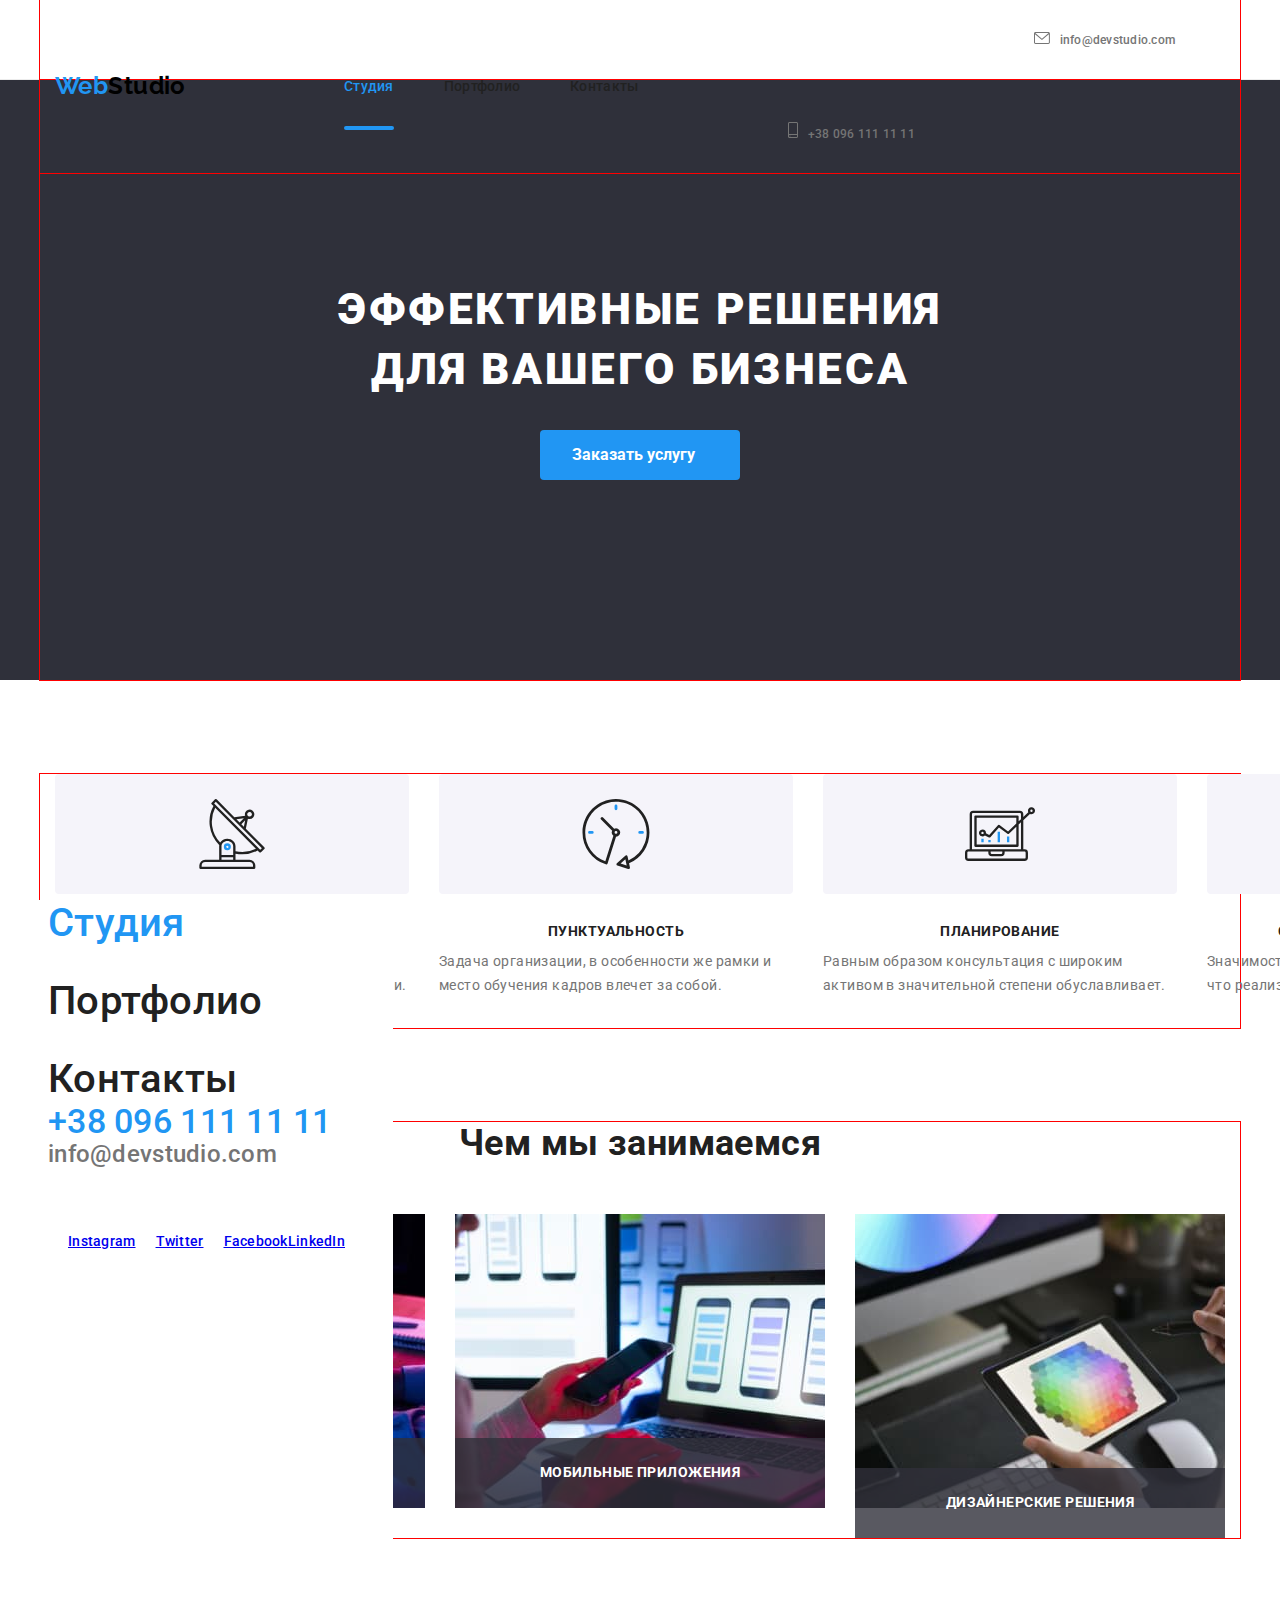
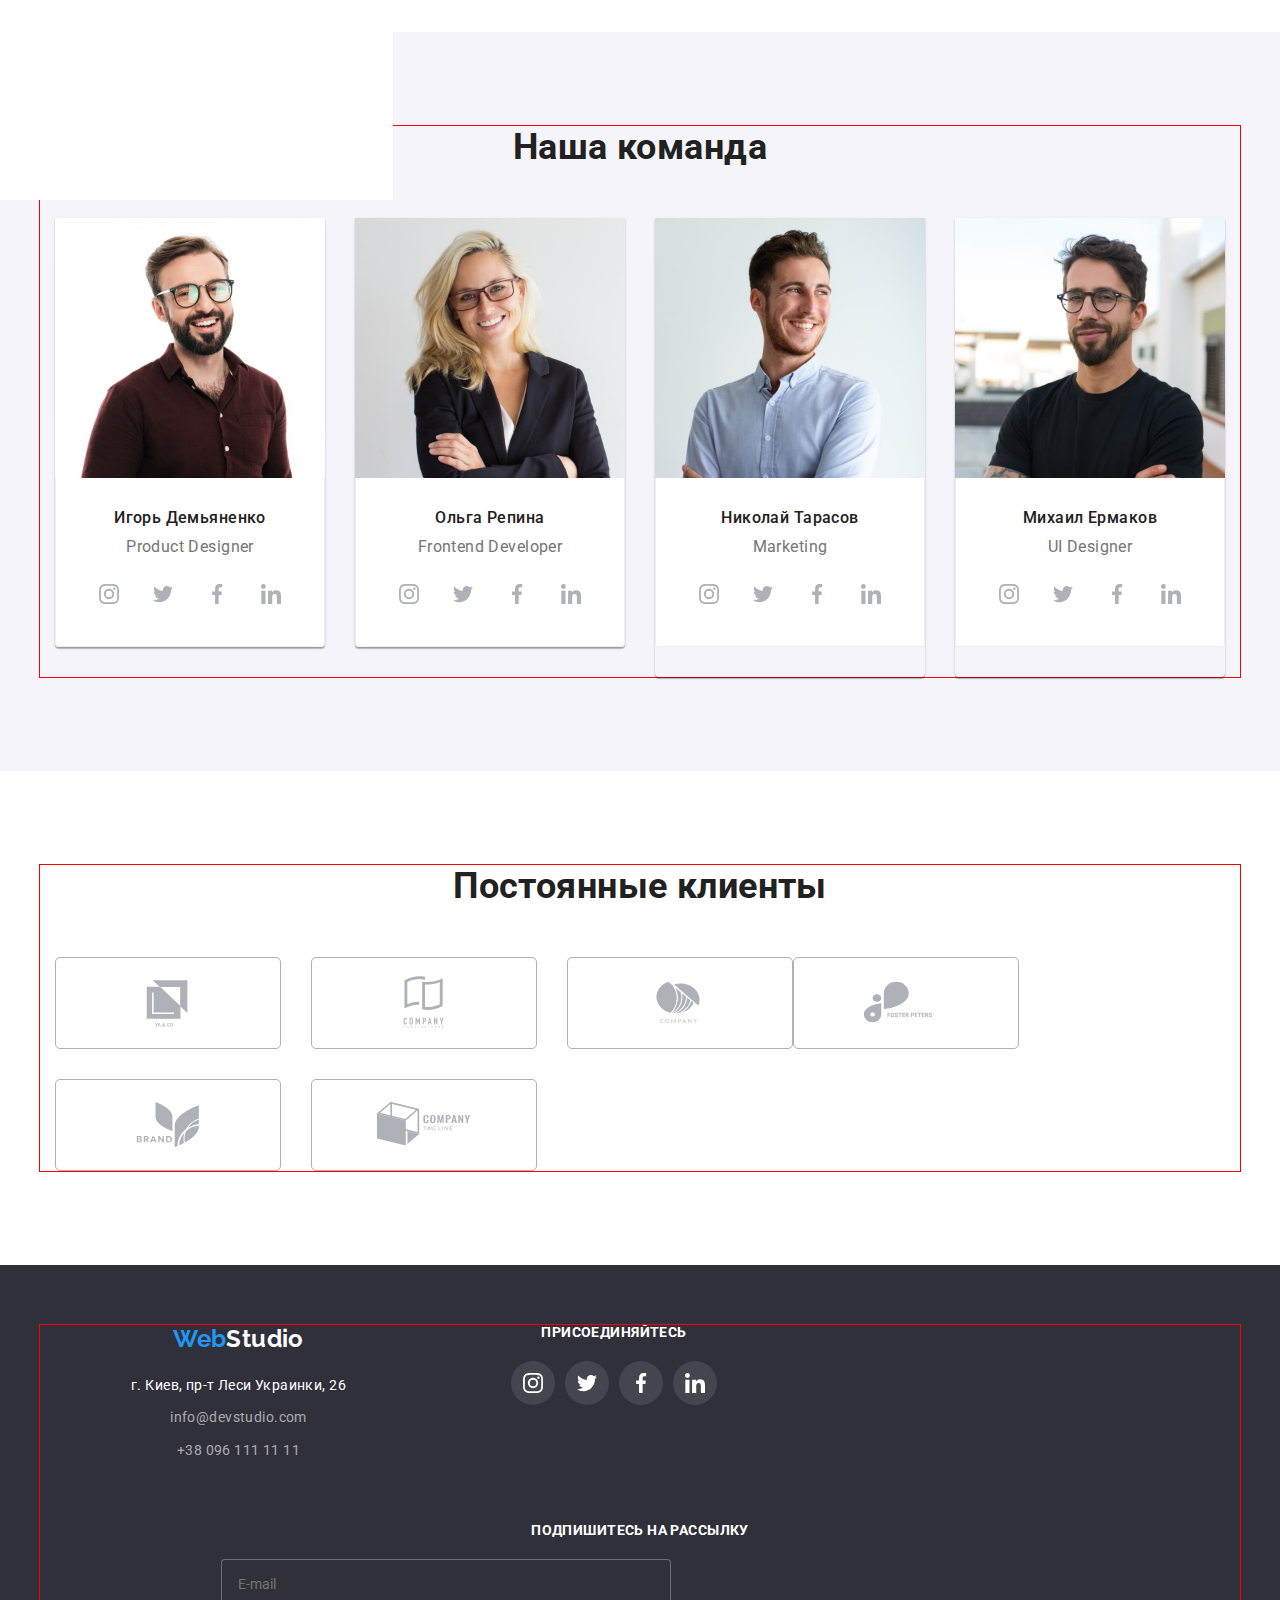
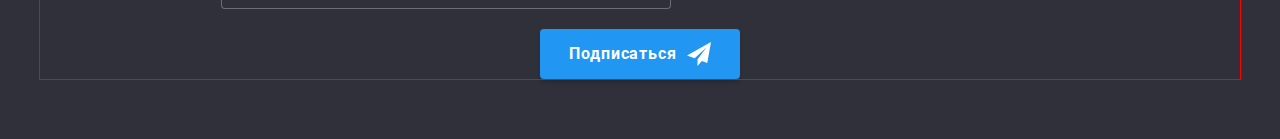
==== commit 181268a0: "commit" ====
--- a/index.html
+++ b/index.html
@@ -52,7 +52,7 @@
             <!-- Навігація -->
             <ul class="mobile-menu__nav list">
               <li class="mobile-menu__item">
-                <a href="./index.html" class="mobile-menu__link link">Студия</a>
+                <a href="./index.html" class="mobile-menu__link current link">Студия</a>
               </li>
               <li class="mobile-menu__item">
                 <a href="./portfolio.html" class="mobile-menu__link link">Портфолио</a>
--- a/css/main.min.css
+++ b/css/main.min.css
@@ -3,5 +3,5 @@
  Consolas,  'Liberation Mono',  Menlo,- monospace;font-size:1em}small{font-size:80%}sub,sup{font-size:75%;line-height:0;position:relative;vertical-align:baseline}sub{bottom:-0.25em}sup{top:-0.5em}table{text-indent:0;border-color:inherit}button,input,optgroup,select,textarea{font-family:inherit;font-size:100%;line-height:1.15;margin:0}button,select{text-transform:none}button,[type='button'],[type='reset'],[type='submit']{-webkit-appearance:button}::-moz-focus-inner{border-style:none;padding:0}:-moz-focusring{outline:1px dotted ButtonText}:-moz-ui-invalid{box-shadow:none}legend{padding:0}progress{vertical-align:baseline}::-webkit-inner-spin-button,::-webkit-outer-spin-button{height:auto}[type='search']{-webkit-appearance:textfield;outline-offset:-2px}::-webkit-search-decoration{-webkit-appearance:none}::-webkit-file-upload-button{-webkit-appearance:button;font:inherit}summary{display:list-item}.visually-hidden{position:absolute;width:1px;height:1px;margin:-1px;border:0;padding:0;white-space:nowrap;-webkit-clip-path:inset(100%);clip-path:inset(100%);clip:rect(0 0 0 0);overflow:hidden}h1,h2,h3,h4,h5,h6,p{margin:0}.list{list-style-type:none;margin:0;padding:0}.works--form{padding-top:0}@media screen and (max-width: 1199.98px){.works--form{display:none}}.link{text-decoration:none}body{font-family:"Roboto",sans-serif;color:#757575;background-color:#fff;font-size:14px;letter-spacing:0.03em}img{display:block;max-width:100%;height:auto}.container{outline:1px solid red;margin-left:auto;margin-right:auto;padding-left:15px;padding-right:15px;max-width:480px}@media screen and (min-width: 768px){.container{max-width:768px}}@media screen and (min-width: 1200px){.container{max-width:1200px}}.header{border-bottom:1px solid #ececec}@media screen and (min-width: 768px){.header{height:80px}}.header-box{position:relative;display:-webkit-box;display:-ms-flexbox;display:flex;-webkit-box-align:baseline;-ms-flex-align:baseline;align-items:baseline}@media screen and (min-width: 768px){.header-box{-webkit-box-align:center;-ms-flex-align:center;align-items:center}}@media screen and (min-width: 1200px){.header-box{-webkit-box-pack:justify;-ms-flex-pack:justify;justify-content:space-between}}.header-contact{display:none}@media screen and (min-width: 768px){.header-contact{display:-webkit-box;display:-ms-flexbox;display:flex;-webkit-box-orient:vertical;-webkit-box-direction:normal;-ms-flex-direction:column;flex-direction:column;margin-left:0}}.header__list-item{display:inline-block}.header__list-item:not(:last-child){margin-right:50px}@media screen and (min-width: 768px){.header-contact__item{font-size:12px;margin-left:84px;margin-right:0}.header-contact__item:not(:last-child){margin-bottom:10px}}@media screen and (min-width: 1200px){.header-contact__item{padding-top:32px;padding-bottom:32px}.header-contact__item:not(:last-child){margin-right:50px;margin-left:330px}}.header-contact__icon-envelope{display:inline-block;fill:currentColor;width:16px;height:12px;margin-right:10px;background-size:contain}.header-contact__icon-phone{display:inline-block;fill:currentColor;width:10px;height:16px;margin-right:10px}.header-contact__link{display:-webkit-box;display:-ms-flexbox;display:flex;-webkit-box-align:baseline;-ms-flex-align:baseline;align-items:baseline;font-weight:500;line-height:1.14;letter-spacing:0.02em;color:#757575;-webkit-transition:color 250ms cubic-bezier(0.4, 0, 0.2, 1);transition:color 250ms cubic-bezier(0.4, 0, 0.2, 1)}.header-contact__link:hover,.header-contact__link:focus{color:#2196f3}.logo{display:block;color:#000;font-family:"Raleway",sans-serif;font-weight:700;font-size:24px;line-height:1.19;text-decoration:none;padding-top:16px;padding-bottom:16px;padding-right:auto}@media screen and (min-width: 768px){.logo{margin-right:88px;padding-top:26px;padding-bottom:26px}}@media screen and (min-width: 1200px){.logo{margin-right:93px}}.logo--blue{color:#2196f3}.nav-box{display:-webkit-box;display:-ms-flexbox;display:flex;-webkit-box-align:center;-ms-flex-align:center;align-items:center}.header-navigation{display:-webkit-box;display:-ms-flexbox;display:flex}.header-navigation__link{display:none}@media screen and (min-width: 768px){.header-navigation__link{display:-webkit-box;display:-ms-flexbox;display:flex;-webkit-box-align:baseline;-ms-flex-align:baseline;align-items:baseline;color:#212121;font-weight:500;line-height:1.14;letter-spacing:0.02em;padding-top:32px;padding-bottom:32px;-webkit-transition:color 250ms cubic-bezier(0.4, 0, 0.2, 1);transition:color 250ms cubic-bezier(0.4, 0, 0.2, 1)}.header-navigation__link:hover,.header-navigation__link:focus{color:#2196f3}}.header-navigation__link.current{color:#2196f3;position:relative}.header-navigation__link.current::after{position:absolute;content:'';display:block;width:100%;height:4px;border-radius:2px;background-color:#2196f3;left:0;bottom:-1px;-webkit-transition:opacity 250ms cubic-bezier(0.4, 0, 0.2, 1);transition:opacity 250ms cubic-bezier(0.4, 0, 0.2, 1)}@media screen and (min-width: 1200px){.header-navigation__link.current::after{bottom:-3px}}.menu-icons--color{fill:#000;-webkit-transition:fill 250ms cubic-bezier(0.4, 0, 0.2, 1);transition:fill 250ms cubic-bezier(0.4, 0, 0.2, 1)}.menu-icons--color:hover,.menu-icons--color:focus{fill:#2196f3}@media screen and (min-width: 768px){.menu-icons--color{display:none}}.menu-button{position:absolute;display:-webkit-box;display:-ms-flexbox;display:flex;-webkit-box-align:center;-ms-flex-align:center;align-items:center;-webkit-box-pack:center;-ms-flex-pack:center;justify-content:center;right:15px;top:10px;display:-webkit-inline-box;display:-ms-inline-flexbox;display:inline-flex;margin:0;padding:0;border:none;background-color:transparent;width:40px;height:40px}.menu-button .icon-cross{display:none}.menu-button.is-open .icon-cross{display:block}.menu-button.is-open .icon-menu{display:none}.mobile-menu{position:fixed;top:0;left:0;max-width:480px;height:100%;padding:0 48px;background-color:aquamarine;z-index:1;overflow-y:scroll;font-weight:500;letter-spacing:0.02em}.mobile-menu__link{font-size:40px;text-align:center}.mobile-menu__item:not(:last-child){margin-bottom:32px}.mobile-menu__contact-tel{margin-top:auto;font-size:34px;color:#2196f3}.mobile-menu__contact-mail{margin-top:32px;font-size:24px}.mobile-menu__socials{display:-webkit-box;display:-ms-flexbox;display:flex;margin-top:64px}.mobile-menu__socials-link:not(:last-child){margin-left:20px}.section-title{color:#212121;font-size:36px;line-height:1.17;text-align:center;margin-bottom:50px}@media screen and (max-width: 1199.98px){.section-title{font-size:28px}}.container--form{background-color:#fff;padding-top:60px;padding-bottom:60px}@media screen and (min-width: 1200px){.container--form{padding-top:94px;padding-bottom:94px}}@media screen and (min-width: 1200px){.container__benefits{padding-bottom:0}}@media screen and (min-width: 768px){.section-box{display:-webkit-box;display:-ms-flexbox;display:flex;-ms-flex-wrap:wrap;flex-wrap:wrap}}@media screen and (min-width: 1200px){.section-box{display:-webkit-box;display:-ms-flexbox;display:flex;-ms-flex-wrap:nowrap;flex-wrap:nowrap}}.section-box__item{position:relative;display:block}@media screen and (max-width: 479.98px){.section-box__item:not(:last-child){margin-bottom:30px}}@media screen and (min-width: 768px){.section-box__item:nth-child(odd){margin-right:30px}.section-box__item:nth-child(-n+2){margin-bottom:30px}}@media screen and (min-width: 1200px){.section-box__item{margin-right:30px}.section-box__item:last-child{margin-right:0px}}.section-box__label{position:absolute;width:100%;padding:27px 0;background-color:rgba(47,48,58,0.8);color:#fff;font-weight:700;line-height:1.14;text-align:center;letter-spacing:0.03em;text-transform:uppercase;bottom:0;left:0}.hero__button{display:-webkit-box;display:-ms-flexbox;display:flex;-webkit-box-align:center;-ms-flex-align:center;align-items:center;color:#fff;background-color:#2196f3;font-family:inherit;font-weight:700;font-size:16px;line-height:1.88;cursor:pointer;margin:0 auto;min-width:200px;min-height:50px;padding:10px 32px;border-radius:4px;border:transparent;-webkit-transition:color 250ms cubic-bezier(0.4, 0, 0.2, 1);transition:color 250ms cubic-bezier(0.4, 0, 0.2, 1)}.hero__button:hover,.hero__button:focus{background-color:#188ce8}@media screen and (min-width: 768px){.hero__button{margin:0 284px}}@media screen and (min-width: 1200px){.hero__button{margin:0 485px}}.hero__title{color:#fff;font-weight:900;font-size:26px;line-height:1.62;text-align:center;letter-spacing:0.06em;text-transform:uppercase;margin-left:auto;margin-right:auto;margin-bottom:30px;width:360px}@media screen and (min-width: 1200px){.hero__title{width:696px;font-size:44px;line-height:1.36}}.hero--form{padding-top:118px;padding-bottom:118px}@media screen and (min-width: 1200px){.hero--form{padding-top:200px;padding-bottom:200px}}.hero{background-color:#2f303a}.benefits__icon{height:120px;border-radius:4px;margin-bottom:30px;background-color:#f5f4fa;-webkit-transition:color 250ms cubic-bezier(0.4, 0, 0.2, 1);transition:color 250ms cubic-bezier(0.4, 0, 0.2, 1)}.benefits__icon{display:-webkit-box;display:-ms-flexbox;display:flex;-webkit-box-align:center;-ms-flex-align:center;align-items:center;-webkit-box-pack:center;-ms-flex-pack:center;justify-content:center;width:100%;height:120px;margin-bottom:30px;border-radius:4px;background-color:#f5f4fa;-webkit-transition:color 250ms cubic-bezier(0.4, 0, 0.2, 1);transition:color 250ms cubic-bezier(0.4, 0, 0.2, 1)}@media screen and (min-width: 768px){.benefits__icon{width:354px}}.benefits__title{font-size:14px;line-height:1.14;text-transform:uppercase;text-align:center;color:#212121}.benefits__label{line-height:1.71;margin-top:10px;max-width:450px}@media screen and (min-width: 768px){.benefits__label{width:354px}}.portfolio-cards__item--geometry:not(:last-child){margin-bottom:30px}@media screen and (min-width: 768px){.portfolio-cards__item--geometry:nth-child(odd){margin-right:30px}.portfolio-cards__item--geometry:not(:last-child){margin-bottom:30px}}@media screen and (min-width: 1200px){.portfolio-cards__item--geometry:nth-child(3n+3){margin-right:0px}}.portfolio-cards__item--border{padding:20px 24px;border-right:1px solid #eee;border-bottom:1px solid #eee;border-left:1px solid #eee}.portfolio-box{padding-bottom:94px;padding-top:94px}.filter-buttons{display:-webkit-box;display:-ms-flexbox;display:flex;-ms-flex-wrap:wrap;flex-wrap:wrap;list-style-type:none;margin-bottom:50px;padding:0}@media screen and (min-width: 768px){.filter-buttons{-webkit-box-pack:center;-ms-flex-pack:center;justify-content:center}}.filter-buttons__list{margin-left:8px}.filter-buttons__list:first-child{margin-left:0}.filter-buttons__list:nth-child(-n+3){margin-bottom:15px}.filter-buttons__btn{font-family:inherit;color:#212121;background-color:#f5f4fa;font-weight:500;font-size:16px;line-height:1.62;text-align:center;padding:6px 22px;border:1px solid transparent;border-radius:4px;-webkit-transition:color 250ms cubic-bezier(0.4, 0, 0.2, 1),background-color 250ms cubic-bezier(0.4, 0, 0.2, 1),-webkit-box-shadow 250ms cubic-bezier(0.4, 0, 0.2, 1);transition:color 250ms cubic-bezier(0.4, 0, 0.2, 1),background-color 250ms cubic-bezier(0.4, 0, 0.2, 1),-webkit-box-shadow 250ms cubic-bezier(0.4, 0, 0.2, 1);transition:color 250ms cubic-bezier(0.4, 0, 0.2, 1),background-color 250ms cubic-bezier(0.4, 0, 0.2, 1),box-shadow 250ms cubic-bezier(0.4, 0, 0.2, 1);transition:color 250ms cubic-bezier(0.4, 0, 0.2, 1),background-color 250ms cubic-bezier(0.4, 0, 0.2, 1),box-shadow 250ms cubic-bezier(0.4, 0, 0.2, 1),-webkit-box-shadow 250ms cubic-bezier(0.4, 0, 0.2, 1)}.filter-buttons__btn:hover,.filter-buttons__btn:focus{color:#fff;background-color:#2196f3;-webkit-box-shadow:0px 3px 1px rgba(0,0,0,0.1),0px 1px 2px rgba(0,0,0,0.08),0px 2px 2px rgba(0,0,0,0.12);box-shadow:0px 3px 1px rgba(0,0,0,0.1),0px 1px 2px rgba(0,0,0,0.08),0px 2px 2px rgba(0,0,0,0.12)}.filter-buttons__btn.active{background-color:#2196f3;color:#fff}.portfolio-cards__overlay--position{position:relative;overflow:hidden}.portfolio-cards__overlay{position:absolute;top:0;left:0;width:450px;padding:77px 24px;background-color:rgba(33,150,243,0.9);overflow:hidden;-webkit-transition:-webkit-transform 250ms cubic-bezier(0.4, 0, 0.2, 1);transition:-webkit-transform 250ms cubic-bezier(0.4, 0, 0.2, 1);transition:transform 250ms cubic-bezier(0.4, 0, 0.2, 1);transition:transform 250ms cubic-bezier(0.4, 0, 0.2, 1), -webkit-transform 250ms cubic-bezier(0.4, 0, 0.2, 1);-webkit-transform:translateY(160%);transform:translateY(160%)}@media screen and (min-width: 768px){.portfolio-cards__overlay{width:354px}}.portfolio-cards__overlay-label{font-size:18px;line-height:1.56;letter-spacing:0.03em;color:#fff}.portfolio-cards{display:-webkit-box;display:-ms-flexbox;display:flex;-ms-flex-wrap:wrap;flex-wrap:wrap;margin-bottom:-30px;margin-right:-30px;width:100%}.portfolio-cards__item{display:block;-webkit-transition:-webkit-box-shadow 250ms cubic-bezier(0.4, 0, 0.2, 1);transition:-webkit-box-shadow 250ms cubic-bezier(0.4, 0, 0.2, 1);transition:box-shadow 250ms cubic-bezier(0.4, 0, 0.2, 1);transition:box-shadow 250ms cubic-bezier(0.4, 0, 0.2, 1), -webkit-box-shadow 250ms cubic-bezier(0.4, 0, 0.2, 1)}.portfolio-cards__item:hover,.portfolio-cards__item:focus{-webkit-box-shadow:0px 4px 4px rgba(0,0,0,0.25);box-shadow:0px 4px 4px rgba(0,0,0,0.25)}.portfolio-cards__item:hover .portfolio-cards__overlay{position:absolute;top:0;left:0;width:450px;padding:77px 24px;background-color:rgba(33,150,243,0.9);-webkit-transform:translateY(0);transform:translateY(0)}@media screen and (min-width: 768px){.portfolio-cards__item:hover .portfolio-cards__overlay{width:354px}}.portfolio-cards__title{font-size:18px;line-height:2;letter-spacing:0.06em;color:#212121;margin-bottom:4px}.portfolio-cards__description{font-size:16px;line-height:1.88;color:#757575}.team--bgc{background-color:#f5f4fa}.team__item{width:354px;-webkit-box-shadow:0px 1px 3px rgba(0,0,0,0.12),0px 1px 1px rgba(0,0,0,0.14),0px 2px 1px rgba(0,0,0,0.2);box-shadow:0px 1px 3px rgba(0,0,0,0.12),0px 1px 1px rgba(0,0,0,0.14),0px 2px 1px rgba(0,0,0,0.2);border-radius:0px 0px 4px 4px}.team__item--border{background-color:#fff;padding-top:30px;padding-bottom:30px;border-radius:0px 0px 4px 4px;border-right:1px solid #eee;border-bottom:1px solid #eee;border-left:1px solid #eee}.team__member{font-weight:500;font-size:16px;line-height:1.19;text-align:center;color:#212121}.team__position{font-size:16px;line-height:1.19;text-align:center;margin-top:10px;margin-bottom:16px}.socials{display:-webkit-box;display:-ms-flexbox;display:flex;-webkit-box-pack:center;-ms-flex-pack:center;justify-content:center}.socials__item:not(:last-child){margin-right:10px}.socials__link{display:-webkit-box;display:-ms-flexbox;display:flex;-webkit-box-pack:center;-ms-flex-pack:center;justify-content:center;-webkit-box-align:center;-ms-flex-align:center;align-items:center;width:44px;height:44px;border-radius:50%;color:#afb1b8;-webkit-transition:background-color 250ms cubic-bezier(0.4, 0, 0.2, 1),color 250ms cubic-bezier(0.4, 0, 0.2, 1);transition:background-color 250ms cubic-bezier(0.4, 0, 0.2, 1),color 250ms cubic-bezier(0.4, 0, 0.2, 1)}.socials__link:hover,.socials__link:focus{background-color:#2196f3;color:#fff}.socials__icon{fill:currentColor}.clients{display:-webkit-box;display:-ms-flexbox;display:flex;-ms-flex-wrap:wrap;flex-wrap:wrap;margin-top:50px}.clients__item{margin-bottom:30px}.clients__item:nth-child(even){margin-right:-30px}.clients__item:nth-child(n+5){margin-bottom:0}@media screen and (max-width: 479.98px){.clients__item:nth-child(odd){margin-right:30px}}@media screen and (min-width: 768px){.clients__item:nth-child(n+4){margin-bottom:0px}.clients__item:not(:nth-child(3n+3)){margin-right:30px}}.clients__link{display:-webkit-box;display:-ms-flexbox;display:flex;-webkit-box-pack:center;-ms-flex-pack:center;justify-content:center;-webkit-box-align:center;-ms-flex-align:center;align-items:center;width:210px;height:92px;color:#afb1b8;border:1px solid #afb1b8;border-radius:5px;-webkit-transition:color 250ms cubic-bezier(0.4, 0, 0.2, 1),border 250ms cubic-bezier(0.4, 0, 0.2, 1);transition:color 250ms cubic-bezier(0.4, 0, 0.2, 1),border 250ms cubic-bezier(0.4, 0, 0.2, 1)}.clients__link:hover,.clients__link:focus{color:#2196f3;border:1px solid #2196f3}@media screen and (min-width: 768px){.clients__link{width:226px}}.clients__icon{fill:currentColor;background-size:contain}.footer{background-color:#2f303a;padding-top:60px;padding-bottom:60px}@media screen and (min-width: 768px){.footer__address{margin-right:165px;margin-left:76px}}.footer__logo{color:#fff;padding:0;margin:0;text-align:center;margin-left:auto;margin-right:auto}@media screen and (min-width: 768px){.footer--tablet{display:-webkit-box;display:-ms-flexbox;display:flex}}.address{max-width:232px;margin-top:20px;margin-left:auto;margin-right:auto}.address__link{color:#fff;font-style:normal;line-height:1.71;text-decoration:none;font-style:normal}.address__item{margin-top:9px}.footer__contact-link{text-decoration:none;color:rgba(255,255,255,0.6);font-style:normal;line-height:1.71;-webkit-transition:color 250ms cubic-bezier(0.4, 0, 0.2, 1);transition:color 250ms cubic-bezier(0.4, 0, 0.2, 1)}.footer__contact-link:hover,.footer__contact-link:focus{color:#2196f3}.footer-socials{margin-bottom:60px}.footer__contacts{text-align:center;margin-bottom:60px}.footer-socials__title,.subscribe-label{color:#fff;font-weight:700;font-size:14px;line-height:1.14;letter-spacing:0.03em;text-transform:uppercase;text-align:center}.footer-socials__title{margin-bottom:20px}.footer-socials__list--position{display:-webkit-box;display:-ms-flexbox;display:flex;-webkit-box-pack:center;-ms-flex-pack:center;justify-content:center}.footer-socials__link{color:#fff;background-color:rgba(255,255,255,0.1);-webkit-transition:background-color 250ms cubic-bezier(0.4, 0, 0.2, 1);transition:background-color 250ms cubic-bezier(0.4, 0, 0.2, 1)}.footer-socials__link:hover,.footer-socials__link:focus{background-color:#2196f3}.subscribe-form__title{display:block;margin-bottom:20px}.subscribe-form__input{max-width:450px;width:100%;height:50px;margin-bottom:20px;padding:15px 16px;background-color:#2f303a;color:rgba(255,255,255,0.6);outline:transparent;border:1px solid rgba(255,255,255,0.3);border-radius:4px}@media screen and (min-width: 768px){.subscribe-form__input{margin-left:166px;margin-right:152px}}.subscribe-form__icon{margin-left:10px}.subscribe-form__btn{display:-webkit-box;display:-ms-flexbox;display:flex;-webkit-box-pack:center;-ms-flex-pack:center;justify-content:center;-webkit-box-align:center;-ms-flex-align:center;align-items:center;width:200px;height:50px;background-color:#2196f3;color:#fff;font-weight:700;font-size:16px;line-height:1.88;letter-spacing:0.06em;cursor:pointer;border-radius:4px;-webkit-box-shadow:0px 4px 4px rgba(0,0,0,0.15);box-shadow:0px 4px 4px rgba(0,0,0,0.15);border-color:transparent;margin-right:auto;margin-left:auto}.backdrop{position:fixed;top:0;left:0;width:100vw;height:100vh;background-color:rgba(0,0,0,0.2);opacity:1;visibility:visible;pointer-events:initial;-webkit-transition:opacity 250ms cubic-bezier(0.4, 0, 0.2, 1),visibility 250ms cubic-bezier(0.4, 0, 0.2, 1);transition:opacity 250ms cubic-bezier(0.4, 0, 0.2, 1),visibility 250ms cubic-bezier(0.4, 0, 0.2, 1)}.backdrop.is-hidden{opacity:0;visibility:hidden;pointer-events:none}.modal{position:absolute;top:50%;left:50%;-webkit-transform:translate(-50%, -50%);transform:translate(-50%, -50%);width:450px;height:609px;padding:40px 40px;background-color:#fff;-webkit-box-shadow:0px 1px 3px rgba(0,0,0,0.12),0px 1px 1px rgba(0,0,0,0.14),0px 2px 1px rgba(0,0,0,0.2);box-shadow:0px 1px 3px rgba(0,0,0,0.12),0px 1px 1px rgba(0,0,0,0.14),0px 2px 1px rgba(0,0,0,0.2);border-radius:4px}.modal__close-btn{position:absolute;top:8px;right:8px;display:-webkit-box;display:-ms-flexbox;display:flex;-webkit-box-pack:center;-ms-flex-pack:center;justify-content:center;-webkit-box-align:center;-ms-flex-align:center;align-items:center;width:30px;height:30px;border:1px solid rgba(0,0,0,0.1);border-radius:50%;padding:0;background-color:#fff;cursor:pointer}.modal__close-btn:hover .modal__close-icon,.modal__close-btn:focus .modal__close-icon{fill:#2196f3}.modal__close-icon{-webkit-transition:fill 250ms cubic-bezier(0.4, 0, 0.2, 1);transition:fill 250ms cubic-bezier(0.4, 0, 0.2, 1)}.modal-form{display:-webkit-box;display:-ms-flexbox;display:flex;-webkit-box-orient:vertical;-webkit-box-direction:normal;-ms-flex-direction:column;flex-direction:column;-webkit-box-align:center;-ms-flex-align:center;align-items:center}.modal-form__title{font-weight:700;font-size:20px;line-height:1.15;text-align:center;letter-spacing:0.03em;margin-bottom:12px;color:#212121}.modal-form__group{display:-webkit-box;display:-ms-flexbox;display:flex;-webkit-box-orient:vertical;-webkit-box-direction:normal;-ms-flex-direction:column;flex-direction:column;width:370px}.modal-form__label{position:relative;display:-webkit-box;display:-ms-flexbox;display:flex;-webkit-box-orient:vertical;-webkit-box-direction:normal;-ms-flex-direction:column;flex-direction:column;margin-bottom:10px;font-size:12px;line-height:1.16;letter-spacing:0.01em}.modal-form__label:last-of-type{margin-bottom:20px}.modal-form__input{height:40px;margin-top:4px;padding-left:41px;outline:transparent;border:1px solid rgba(33,33,33,0.2);border-radius:4px;-webkit-transition:border 250ms cubic-bezier(0.4, 0, 0.2, 1);transition:border 250ms cubic-bezier(0.4, 0, 0.2, 1)}.modal-form__input:hover,.modal-form__input:focus-within{border:1px solid #2196f3}.modal-form__input:hover+.modal-form__icon,.modal-form__input:focus+.modal-form__icon{fill:#2196f3}.modal-form__textarea-input{height:120px;padding:12px 16px;resize:none}.modal-form__textarea-input::-webkit-input-placeholder{line-height:1.17;letter-spacing:0.01em;color:rgba(117,117,117,0.5)}.modal-form__textarea-input:-ms-input-placeholder{line-height:1.17;letter-spacing:0.01em;color:rgba(117,117,117,0.5)}.modal-form__textarea-input::-ms-input-placeholder{line-height:1.17;letter-spacing:0.01em;color:rgba(117,117,117,0.5)}.modal-form__textarea-input::placeholder{line-height:1.17;letter-spacing:0.01em;color:rgba(117,117,117,0.5)}.modal-form__icon{position:absolute;top:0;left:0;-webkit-transform:translate(12px, 29px);transform:translate(12px, 29px);fill:#212121;-webkit-transition:fill 250ms cubic-bezier(0.4, 0, 0.2, 1);transition:fill 250ms cubic-bezier(0.4, 0, 0.2, 1)}.modal-form__agreement-form{display:-webkit-box;display:-ms-flexbox;display:flex;-webkit-box-align:center;-ms-flex-align:center;align-items:center;-webkit-box-pack:center;-ms-flex-pack:center;justify-content:center}.modal-form__agreement-label{display:-webkit-box;display:-ms-flexbox;display:flex;-webkit-box-align:center;-ms-flex-align:center;align-items:center}.checkbox-txt{line-height:1.71}.checkbox-link{line-height:1.71;color:#2196f3}.modal-form__checkbox{display:-webkit-box;display:-ms-flexbox;display:flex;-webkit-box-align:center;-ms-flex-align:center;align-items:center;-webkit-box-pack:center;-ms-flex-pack:center;justify-content:center;-ms-flex-negative:0;flex-shrink:0;width:16px;height:15px;margin-right:7px;border-radius:2px;outline:2px solid #2196f3;outline-offset:-2px;background-color:#fff;-webkit-transition:background-color 250ms cubic-bezier(0.4, 0, 0.2, 1);transition:background-color 250ms cubic-bezier(0.4, 0, 0.2, 1)}.modal-form__checkbox:focus{outline:2px solid #212121;outline-offset:-2px}.modal-form__checkbox-icon{fill:#fff}.checkbox:checked+.modal-form__checkbox{background-color:#2196f3}.modal-form__send-btn{margin-top:30px;-webkit-transition:background-color 250ms cubic-bezier(0.4, 0, 0.2, 1),-webkit-box-shadow 250ms cubic-bezier(0.4, 0, 0.2, 1);transition:background-color 250ms cubic-bezier(0.4, 0, 0.2, 1),-webkit-box-shadow 250ms cubic-bezier(0.4, 0, 0.2, 1);transition:background-color 250ms cubic-bezier(0.4, 0, 0.2, 1),box-shadow 250ms cubic-bezier(0.4, 0, 0.2, 1);transition:background-color 250ms cubic-bezier(0.4, 0, 0.2, 1),box-shadow 250ms cubic-bezier(0.4, 0, 0.2, 1),-webkit-box-shadow 250ms cubic-bezier(0.4, 0, 0.2, 1)}.modal-form__send-btn:hover,.modal-form__send-btn:focus{-webkit-box-shadow:0px 4px 4px rgba(0,0,0,0.15);box-shadow:0px 4px 4px rgba(0,0,0,0.15);background-color:#188ce8}
+ monospace;font-size:1em}small{font-size:80%}sub,sup{font-size:75%;line-height:0;position:relative;vertical-align:baseline}sub{bottom:-0.25em}sup{top:-0.5em}table{text-indent:0;border-color:inherit}button,input,optgroup,select,textarea{font-family:inherit;font-size:100%;line-height:1.15;margin:0}button,select{text-transform:none}button,[type='button'],[type='reset'],[type='submit']{-webkit-appearance:button}::-moz-focus-inner{border-style:none;padding:0}:-moz-focusring{outline:1px dotted ButtonText}:-moz-ui-invalid{box-shadow:none}legend{padding:0}progress{vertical-align:baseline}::-webkit-inner-spin-button,::-webkit-outer-spin-button{height:auto}[type='search']{-webkit-appearance:textfield;outline-offset:-2px}::-webkit-search-decoration{-webkit-appearance:none}::-webkit-file-upload-button{-webkit-appearance:button;font:inherit}summary{display:list-item}.visually-hidden{position:absolute;width:1px;height:1px;margin:-1px;border:0;padding:0;white-space:nowrap;-webkit-clip-path:inset(100%);clip-path:inset(100%);clip:rect(0 0 0 0);overflow:hidden}h1,h2,h3,h4,h5,h6,p{margin:0}.list{list-style-type:none;margin:0;padding:0}.works--form{padding-top:0}@media screen and (max-width: 1199.98px){.works--form{display:none}}.link{text-decoration:none}body{font-family:"Roboto",sans-serif;color:#757575;background-color:#fff;font-size:14px;letter-spacing:0.03em}img{display:block;max-width:100%;height:auto}.container{outline:1px solid red;margin-left:auto;margin-right:auto;padding-left:15px;padding-right:15px;max-width:480px}@media screen and (min-width: 768px){.container{max-width:768px}}@media screen and (min-width: 1200px){.container{max-width:1200px}}.header{border-bottom:1px solid #ececec}@media screen and (min-width: 768px){.header{height:80px}}.header-box{position:relative;display:-webkit-box;display:-ms-flexbox;display:flex;-webkit-box-align:baseline;-ms-flex-align:baseline;align-items:baseline}@media screen and (min-width: 768px){.header-box{-webkit-box-align:center;-ms-flex-align:center;align-items:center}}@media screen and (min-width: 1200px){.header-box{-webkit-box-pack:justify;-ms-flex-pack:justify;justify-content:space-between}}.header-contact{display:none}@media screen and (min-width: 768px){.header-contact{display:-webkit-box;display:-ms-flexbox;display:flex;-webkit-box-orient:vertical;-webkit-box-direction:normal;-ms-flex-direction:column;flex-direction:column;margin-left:0}}.header__list-item{display:inline-block}.header__list-item:not(:last-child){margin-right:50px}@media screen and (min-width: 768px){.header-contact__item{font-size:12px;margin-left:84px;margin-right:0}.header-contact__item:not(:last-child){margin-bottom:10px}}@media screen and (min-width: 1200px){.header-contact__item{padding-top:32px;padding-bottom:32px}.header-contact__item:not(:last-child){margin-right:50px;margin-left:330px}}.header-contact__icon-envelope{display:inline-block;fill:currentColor;width:16px;height:12px;margin-right:10px;background-size:contain}.header-contact__icon-phone{display:inline-block;fill:currentColor;width:10px;height:16px;margin-right:10px}.header-contact__link{display:-webkit-box;display:-ms-flexbox;display:flex;-webkit-box-align:baseline;-ms-flex-align:baseline;align-items:baseline;font-weight:500;line-height:1.14;letter-spacing:0.02em;color:#757575;-webkit-transition:color 250ms cubic-bezier(0.4, 0, 0.2, 1);transition:color 250ms cubic-bezier(0.4, 0, 0.2, 1)}.header-contact__link:hover,.header-contact__link:focus{color:#2196f3}.logo{display:block;color:#000;font-family:"Raleway",sans-serif;font-weight:700;font-size:24px;line-height:1.19;text-decoration:none;padding-top:16px;padding-bottom:16px;padding-right:auto}@media screen and (min-width: 768px){.logo{margin-right:88px;padding-top:26px;padding-bottom:26px}}@media screen and (min-width: 1200px){.logo{margin-right:93px}}.logo--blue{color:#2196f3}.nav-box{display:-webkit-box;display:-ms-flexbox;display:flex;-webkit-box-align:center;-ms-flex-align:center;align-items:center}.header-navigation{display:-webkit-box;display:-ms-flexbox;display:flex}.header-navigation__link{display:none}@media screen and (min-width: 768px){.header-navigation__link{display:-webkit-box;display:-ms-flexbox;display:flex;-webkit-box-align:baseline;-ms-flex-align:baseline;align-items:baseline;color:#212121;font-weight:500;line-height:1.14;letter-spacing:0.02em;padding-top:32px;padding-bottom:32px;-webkit-transition:color 250ms cubic-bezier(0.4, 0, 0.2, 1);transition:color 250ms cubic-bezier(0.4, 0, 0.2, 1)}.header-navigation__link:hover,.header-navigation__link:focus{color:#2196f3}}.header-navigation__link.current{color:#2196f3;position:relative}.header-navigation__link.current::after{position:absolute;content:'';display:block;width:100%;height:4px;border-radius:2px;background-color:#2196f3;left:0;bottom:-1px;-webkit-transition:opacity 250ms cubic-bezier(0.4, 0, 0.2, 1);transition:opacity 250ms cubic-bezier(0.4, 0, 0.2, 1)}@media screen and (min-width: 1200px){.header-navigation__link.current::after{bottom:-3px}}.menu-icons--color{fill:#000;-webkit-transition:fill 250ms cubic-bezier(0.4, 0, 0.2, 1);transition:fill 250ms cubic-bezier(0.4, 0, 0.2, 1)}.menu-icons--color:hover,.menu-icons--color:focus{fill:#2196f3}@media screen and (min-width: 768px){.menu-icons--color{display:none}}.menu-button{position:absolute;display:-webkit-box;display:-ms-flexbox;display:flex;-webkit-box-align:center;-ms-flex-align:center;align-items:center;-webkit-box-pack:center;-ms-flex-pack:center;justify-content:center;right:15px;top:10px;display:-webkit-inline-box;display:-ms-inline-flexbox;display:inline-flex;margin:0;padding:0;border:none;background-color:transparent;width:40px;height:40px}.menu-button .icon-cross{display:none}.menu-button.is-open .icon-cross{display:block}.menu-button.is-open .icon-menu{display:none}.mobile-menu{position:fixed;top:100%;left:0;max-width:480px;height:100%;padding:0 48px;background-color:#fff;z-index:1;overflow-y:scroll;font-weight:500;letter-spacing:0.02em}.mobile-menu__link{font-size:40px;color:#212121;text-align:center}.mobile-menu__link.current{color:#2196f3}.mobile-menu__item:not(:last-child){margin-bottom:32px}.mobile-menu__contact-tel{margin-top:auto;font-size:34px;color:#2196f3}.mobile-menu__contact-mail{margin-top:32px;font-size:24px;color:#757575}.mobile-menu__socials{display:-webkit-box;display:-ms-flexbox;display:flex;margin-top:64px}.mobile-menu__socials-link{color:#2196f3}.mobile-menu__socials-link:not(:last-child){margin-left:20px}.section-title{color:#212121;font-size:36px;line-height:1.17;text-align:center;margin-bottom:50px}@media screen and (max-width: 1199.98px){.section-title{font-size:28px}}.container--form{background-color:#fff;padding-top:60px;padding-bottom:60px}@media screen and (min-width: 1200px){.container--form{padding-top:94px;padding-bottom:94px}}@media screen and (min-width: 1200px){.container__benefits{padding-bottom:0}}@media screen and (min-width: 768px){.section-box{display:-webkit-box;display:-ms-flexbox;display:flex;-ms-flex-wrap:wrap;flex-wrap:wrap}}@media screen and (min-width: 1200px){.section-box{display:-webkit-box;display:-ms-flexbox;display:flex;-ms-flex-wrap:nowrap;flex-wrap:nowrap}}.section-box__item{position:relative;display:block}@media screen and (max-width: 479.98px){.section-box__item:not(:last-child){margin-bottom:30px}}@media screen and (min-width: 768px){.section-box__item:nth-child(odd){margin-right:30px}.section-box__item:nth-child(-n+2){margin-bottom:30px}}@media screen and (min-width: 1200px){.section-box__item{margin-right:30px}.section-box__item:last-child{margin-right:0px}}.section-box__label{position:absolute;width:100%;padding:27px 0;background-color:rgba(47,48,58,0.8);color:#fff;font-weight:700;line-height:1.14;text-align:center;letter-spacing:0.03em;text-transform:uppercase;bottom:0;left:0}.hero__button{display:-webkit-box;display:-ms-flexbox;display:flex;-webkit-box-align:center;-ms-flex-align:center;align-items:center;color:#fff;background-color:#2196f3;font-family:inherit;font-weight:700;font-size:16px;line-height:1.88;cursor:pointer;margin:0 auto;min-width:200px;min-height:50px;padding:10px 32px;border-radius:4px;border:transparent;-webkit-transition:color 250ms cubic-bezier(0.4, 0, 0.2, 1);transition:color 250ms cubic-bezier(0.4, 0, 0.2, 1)}.hero__button:hover,.hero__button:focus{background-color:#188ce8}@media screen and (min-width: 768px){.hero__button{margin:0 284px}}@media screen and (min-width: 1200px){.hero__button{margin:0 485px}}.hero__title{color:#fff;font-weight:900;font-size:26px;line-height:1.62;text-align:center;letter-spacing:0.06em;text-transform:uppercase;margin-left:auto;margin-right:auto;margin-bottom:30px;width:360px}@media screen and (min-width: 1200px){.hero__title{width:696px;font-size:44px;line-height:1.36}}.hero--form{padding-top:118px;padding-bottom:118px}@media screen and (min-width: 1200px){.hero--form{padding-top:200px;padding-bottom:200px}}.hero{background-color:#2f303a}.benefits__icon{height:120px;border-radius:4px;margin-bottom:30px;background-color:#f5f4fa;-webkit-transition:color 250ms cubic-bezier(0.4, 0, 0.2, 1);transition:color 250ms cubic-bezier(0.4, 0, 0.2, 1)}.benefits__icon{display:-webkit-box;display:-ms-flexbox;display:flex;-webkit-box-align:center;-ms-flex-align:center;align-items:center;-webkit-box-pack:center;-ms-flex-pack:center;justify-content:center;width:100%;height:120px;margin-bottom:30px;border-radius:4px;background-color:#f5f4fa;-webkit-transition:color 250ms cubic-bezier(0.4, 0, 0.2, 1);transition:color 250ms cubic-bezier(0.4, 0, 0.2, 1)}@media screen and (min-width: 768px){.benefits__icon{width:354px}}.benefits__title{font-size:14px;line-height:1.14;text-transform:uppercase;text-align:center;color:#212121}.benefits__label{line-height:1.71;margin-top:10px;max-width:450px}@media screen and (min-width: 768px){.benefits__label{width:354px}}.portfolio-cards__item--geometry:not(:last-child){margin-bottom:30px}@media screen and (min-width: 768px){.portfolio-cards__item--geometry:nth-child(odd){margin-right:30px}.portfolio-cards__item--geometry:not(:last-child){margin-bottom:30px}}@media screen and (min-width: 1200px){.portfolio-cards__item--geometry:nth-child(3n+3){margin-right:0px}}.portfolio-cards__item--border{padding:20px 24px;border-right:1px solid #eee;border-bottom:1px solid #eee;border-left:1px solid #eee}.portfolio-box{padding-bottom:94px;padding-top:94px}.filter-buttons{display:-webkit-box;display:-ms-flexbox;display:flex;-ms-flex-wrap:wrap;flex-wrap:wrap;list-style-type:none;margin-bottom:50px;padding:0}@media screen and (min-width: 768px){.filter-buttons{-webkit-box-pack:center;-ms-flex-pack:center;justify-content:center}}.filter-buttons__list{margin-left:8px}.filter-buttons__list:first-child{margin-left:0}.filter-buttons__list:nth-child(-n+3){margin-bottom:15px}.filter-buttons__btn{font-family:inherit;color:#212121;background-color:#f5f4fa;font-weight:500;font-size:16px;line-height:1.62;text-align:center;padding:6px 22px;border:1px solid transparent;border-radius:4px;-webkit-transition:color 250ms cubic-bezier(0.4, 0, 0.2, 1),background-color 250ms cubic-bezier(0.4, 0, 0.2, 1),-webkit-box-shadow 250ms cubic-bezier(0.4, 0, 0.2, 1);transition:color 250ms cubic-bezier(0.4, 0, 0.2, 1),background-color 250ms cubic-bezier(0.4, 0, 0.2, 1),-webkit-box-shadow 250ms cubic-bezier(0.4, 0, 0.2, 1);transition:color 250ms cubic-bezier(0.4, 0, 0.2, 1),background-color 250ms cubic-bezier(0.4, 0, 0.2, 1),box-shadow 250ms cubic-bezier(0.4, 0, 0.2, 1);transition:color 250ms cubic-bezier(0.4, 0, 0.2, 1),background-color 250ms cubic-bezier(0.4, 0, 0.2, 1),box-shadow 250ms cubic-bezier(0.4, 0, 0.2, 1),-webkit-box-shadow 250ms cubic-bezier(0.4, 0, 0.2, 1)}.filter-buttons__btn:hover,.filter-buttons__btn:focus{color:#fff;background-color:#2196f3;-webkit-box-shadow:0px 3px 1px rgba(0,0,0,0.1),0px 1px 2px rgba(0,0,0,0.08),0px 2px 2px rgba(0,0,0,0.12);box-shadow:0px 3px 1px rgba(0,0,0,0.1),0px 1px 2px rgba(0,0,0,0.08),0px 2px 2px rgba(0,0,0,0.12)}.filter-buttons__btn.active{background-color:#2196f3;color:#fff}.portfolio-cards__overlay--position{position:relative;overflow:hidden}.portfolio-cards__overlay{position:absolute;top:0;left:0;width:450px;padding:77px 24px;background-color:rgba(33,150,243,0.9);overflow:hidden;-webkit-transition:-webkit-transform 250ms cubic-bezier(0.4, 0, 0.2, 1);transition:-webkit-transform 250ms cubic-bezier(0.4, 0, 0.2, 1);transition:transform 250ms cubic-bezier(0.4, 0, 0.2, 1);transition:transform 250ms cubic-bezier(0.4, 0, 0.2, 1), -webkit-transform 250ms cubic-bezier(0.4, 0, 0.2, 1);-webkit-transform:translateY(160%);transform:translateY(160%)}@media screen and (min-width: 768px){.portfolio-cards__overlay{width:354px}}.portfolio-cards__overlay-label{font-size:18px;line-height:1.56;letter-spacing:0.03em;color:#fff}.portfolio-cards{display:-webkit-box;display:-ms-flexbox;display:flex;-ms-flex-wrap:wrap;flex-wrap:wrap;margin-bottom:-30px;margin-right:-30px;width:100%}.portfolio-cards__item{display:block;-webkit-transition:-webkit-box-shadow 250ms cubic-bezier(0.4, 0, 0.2, 1);transition:-webkit-box-shadow 250ms cubic-bezier(0.4, 0, 0.2, 1);transition:box-shadow 250ms cubic-bezier(0.4, 0, 0.2, 1);transition:box-shadow 250ms cubic-bezier(0.4, 0, 0.2, 1), -webkit-box-shadow 250ms cubic-bezier(0.4, 0, 0.2, 1)}.portfolio-cards__item:hover,.portfolio-cards__item:focus{-webkit-box-shadow:0px 4px 4px rgba(0,0,0,0.25);box-shadow:0px 4px 4px rgba(0,0,0,0.25)}.portfolio-cards__item:hover .portfolio-cards__overlay{position:absolute;top:0;left:0;width:450px;padding:77px 24px;background-color:rgba(33,150,243,0.9);-webkit-transform:translateY(0);transform:translateY(0)}@media screen and (min-width: 768px){.portfolio-cards__item:hover .portfolio-cards__overlay{width:354px}}.portfolio-cards__title{font-size:18px;line-height:2;letter-spacing:0.06em;color:#212121;margin-bottom:4px}.portfolio-cards__description{font-size:16px;line-height:1.88;color:#757575}.team--bgc{background-color:#f5f4fa}.team__item{width:354px;-webkit-box-shadow:0px 1px 3px rgba(0,0,0,0.12),0px 1px 1px rgba(0,0,0,0.14),0px 2px 1px rgba(0,0,0,0.2);box-shadow:0px 1px 3px rgba(0,0,0,0.12),0px 1px 1px rgba(0,0,0,0.14),0px 2px 1px rgba(0,0,0,0.2);border-radius:0px 0px 4px 4px}.team__item--border{background-color:#fff;padding-top:30px;padding-bottom:30px;border-radius:0px 0px 4px 4px;border-right:1px solid #eee;border-bottom:1px solid #eee;border-left:1px solid #eee}.team__member{font-weight:500;font-size:16px;line-height:1.19;text-align:center;color:#212121}.team__position{font-size:16px;line-height:1.19;text-align:center;margin-top:10px;margin-bottom:16px}.socials{display:-webkit-box;display:-ms-flexbox;display:flex;-webkit-box-pack:center;-ms-flex-pack:center;justify-content:center}.socials__item:not(:last-child){margin-right:10px}.socials__link{display:-webkit-box;display:-ms-flexbox;display:flex;-webkit-box-pack:center;-ms-flex-pack:center;justify-content:center;-webkit-box-align:center;-ms-flex-align:center;align-items:center;width:44px;height:44px;border-radius:50%;color:#afb1b8;-webkit-transition:background-color 250ms cubic-bezier(0.4, 0, 0.2, 1),color 250ms cubic-bezier(0.4, 0, 0.2, 1);transition:background-color 250ms cubic-bezier(0.4, 0, 0.2, 1),color 250ms cubic-bezier(0.4, 0, 0.2, 1)}.socials__link:hover,.socials__link:focus{background-color:#2196f3;color:#fff}.socials__icon{fill:currentColor}.clients{display:-webkit-box;display:-ms-flexbox;display:flex;-ms-flex-wrap:wrap;flex-wrap:wrap;margin-top:50px}.clients__item{margin-bottom:30px}.clients__item:nth-child(even){margin-right:-30px}.clients__item:nth-child(n+5){margin-bottom:0}@media screen and (max-width: 479.98px){.clients__item:nth-child(odd){margin-right:30px}}@media screen and (min-width: 768px){.clients__item:nth-child(n+4){margin-bottom:0px}.clients__item:not(:nth-child(3n+3)){margin-right:30px}}.clients__link{display:-webkit-box;display:-ms-flexbox;display:flex;-webkit-box-pack:center;-ms-flex-pack:center;justify-content:center;-webkit-box-align:center;-ms-flex-align:center;align-items:center;width:210px;height:92px;color:#afb1b8;border:1px solid #afb1b8;border-radius:5px;-webkit-transition:color 250ms cubic-bezier(0.4, 0, 0.2, 1),border 250ms cubic-bezier(0.4, 0, 0.2, 1);transition:color 250ms cubic-bezier(0.4, 0, 0.2, 1),border 250ms cubic-bezier(0.4, 0, 0.2, 1)}.clients__link:hover,.clients__link:focus{color:#2196f3;border:1px solid #2196f3}@media screen and (min-width: 768px){.clients__link{width:226px}}.clients__icon{fill:currentColor;background-size:contain}.footer{background-color:#2f303a;padding-top:60px;padding-bottom:60px}@media screen and (min-width: 768px){.footer__address{margin-right:165px;margin-left:76px}}.footer__logo{color:#fff;padding:0;margin:0;text-align:center;margin-left:auto;margin-right:auto}@media screen and (min-width: 768px){.footer--tablet{display:-webkit-box;display:-ms-flexbox;display:flex}}.address{max-width:232px;margin-top:20px;margin-left:auto;margin-right:auto}.address__link{color:#fff;font-style:normal;line-height:1.71;text-decoration:none;font-style:normal}.address__item{margin-top:9px}.footer__contact-link{text-decoration:none;color:rgba(255,255,255,0.6);font-style:normal;line-height:1.71;-webkit-transition:color 250ms cubic-bezier(0.4, 0, 0.2, 1);transition:color 250ms cubic-bezier(0.4, 0, 0.2, 1)}.footer__contact-link:hover,.footer__contact-link:focus{color:#2196f3}.footer-socials{margin-bottom:60px}.footer__contacts{text-align:center;margin-bottom:60px}.footer-socials__title,.subscribe-label{color:#fff;font-weight:700;font-size:14px;line-height:1.14;letter-spacing:0.03em;text-transform:uppercase;text-align:center}.footer-socials__title{margin-bottom:20px}.footer-socials__list--position{display:-webkit-box;display:-ms-flexbox;display:flex;-webkit-box-pack:center;-ms-flex-pack:center;justify-content:center}.footer-socials__link{color:#fff;background-color:rgba(255,255,255,0.1);-webkit-transition:background-color 250ms cubic-bezier(0.4, 0, 0.2, 1);transition:background-color 250ms cubic-bezier(0.4, 0, 0.2, 1)}.footer-socials__link:hover,.footer-socials__link:focus{background-color:#2196f3}.subscribe-form__title{display:block;margin-bottom:20px}.subscribe-form__input{max-width:450px;width:100%;height:50px;margin-bottom:20px;padding:15px 16px;background-color:#2f303a;color:rgba(255,255,255,0.6);outline:transparent;border:1px solid rgba(255,255,255,0.3);border-radius:4px}@media screen and (min-width: 768px){.subscribe-form__input{margin-left:166px;margin-right:152px}}.subscribe-form__icon{margin-left:10px}.subscribe-form__btn{display:-webkit-box;display:-ms-flexbox;display:flex;-webkit-box-pack:center;-ms-flex-pack:center;justify-content:center;-webkit-box-align:center;-ms-flex-align:center;align-items:center;width:200px;height:50px;background-color:#2196f3;color:#fff;font-weight:700;font-size:16px;line-height:1.88;letter-spacing:0.06em;cursor:pointer;border-radius:4px;-webkit-box-shadow:0px 4px 4px rgba(0,0,0,0.15);box-shadow:0px 4px 4px rgba(0,0,0,0.15);border-color:transparent;margin-right:auto;margin-left:auto}.backdrop{position:fixed;top:0;left:0;width:100vw;height:100vh;background-color:rgba(0,0,0,0.2);opacity:1;visibility:visible;pointer-events:initial;-webkit-transition:opacity 250ms cubic-bezier(0.4, 0, 0.2, 1),visibility 250ms cubic-bezier(0.4, 0, 0.2, 1);transition:opacity 250ms cubic-bezier(0.4, 0, 0.2, 1),visibility 250ms cubic-bezier(0.4, 0, 0.2, 1)}.backdrop.is-hidden{opacity:0;visibility:hidden;pointer-events:none}.modal{position:absolute;top:50%;left:50%;-webkit-transform:translate(-50%, -50%);transform:translate(-50%, -50%);width:450px;height:609px;padding:40px 40px;background-color:#fff;-webkit-box-shadow:0px 1px 3px rgba(0,0,0,0.12),0px 1px 1px rgba(0,0,0,0.14),0px 2px 1px rgba(0,0,0,0.2);box-shadow:0px 1px 3px rgba(0,0,0,0.12),0px 1px 1px rgba(0,0,0,0.14),0px 2px 1px rgba(0,0,0,0.2);border-radius:4px}.modal__close-btn{position:absolute;top:8px;right:8px;display:-webkit-box;display:-ms-flexbox;display:flex;-webkit-box-pack:center;-ms-flex-pack:center;justify-content:center;-webkit-box-align:center;-ms-flex-align:center;align-items:center;width:30px;height:30px;border:1px solid rgba(0,0,0,0.1);border-radius:50%;padding:0;background-color:#fff;cursor:pointer}.modal__close-btn:hover .modal__close-icon,.modal__close-btn:focus .modal__close-icon{fill:#2196f3}.modal__close-icon{-webkit-transition:fill 250ms cubic-bezier(0.4, 0, 0.2, 1);transition:fill 250ms cubic-bezier(0.4, 0, 0.2, 1)}.modal-form{display:-webkit-box;display:-ms-flexbox;display:flex;-webkit-box-orient:vertical;-webkit-box-direction:normal;-ms-flex-direction:column;flex-direction:column;-webkit-box-align:center;-ms-flex-align:center;align-items:center}.modal-form__title{font-weight:700;font-size:20px;line-height:1.15;text-align:center;letter-spacing:0.03em;margin-bottom:12px;color:#212121}.modal-form__group{display:-webkit-box;display:-ms-flexbox;display:flex;-webkit-box-orient:vertical;-webkit-box-direction:normal;-ms-flex-direction:column;flex-direction:column;width:370px}.modal-form__label{position:relative;display:-webkit-box;display:-ms-flexbox;display:flex;-webkit-box-orient:vertical;-webkit-box-direction:normal;-ms-flex-direction:column;flex-direction:column;margin-bottom:10px;font-size:12px;line-height:1.16;letter-spacing:0.01em}.modal-form__label:last-of-type{margin-bottom:20px}.modal-form__input{height:40px;margin-top:4px;padding-left:41px;outline:transparent;border:1px solid rgba(33,33,33,0.2);border-radius:4px;-webkit-transition:border 250ms cubic-bezier(0.4, 0, 0.2, 1);transition:border 250ms cubic-bezier(0.4, 0, 0.2, 1)}.modal-form__input:hover,.modal-form__input:focus-within{border:1px solid #2196f3}.modal-form__input:hover+.modal-form__icon,.modal-form__input:focus+.modal-form__icon{fill:#2196f3}.modal-form__textarea-input{height:120px;padding:12px 16px;resize:none}.modal-form__textarea-input::-webkit-input-placeholder{line-height:1.17;letter-spacing:0.01em;color:rgba(117,117,117,0.5)}.modal-form__textarea-input:-ms-input-placeholder{line-height:1.17;letter-spacing:0.01em;color:rgba(117,117,117,0.5)}.modal-form__textarea-input::-ms-input-placeholder{line-height:1.17;letter-spacing:0.01em;color:rgba(117,117,117,0.5)}.modal-form__textarea-input::placeholder{line-height:1.17;letter-spacing:0.01em;color:rgba(117,117,117,0.5)}.modal-form__icon{position:absolute;top:0;left:0;-webkit-transform:translate(12px, 29px);transform:translate(12px, 29px);fill:#212121;-webkit-transition:fill 250ms cubic-bezier(0.4, 0, 0.2, 1);transition:fill 250ms cubic-bezier(0.4, 0, 0.2, 1)}.modal-form__agreement-form{display:-webkit-box;display:-ms-flexbox;display:flex;-webkit-box-align:center;-ms-flex-align:center;align-items:center;-webkit-box-pack:center;-ms-flex-pack:center;justify-content:center}.modal-form__agreement-label{display:-webkit-box;display:-ms-flexbox;display:flex;-webkit-box-align:center;-ms-flex-align:center;align-items:center}.checkbox-txt{line-height:1.71}.checkbox-link{line-height:1.71;color:#2196f3}.modal-form__checkbox{display:-webkit-box;display:-ms-flexbox;display:flex;-webkit-box-align:center;-ms-flex-align:center;align-items:center;-webkit-box-pack:center;-ms-flex-pack:center;justify-content:center;-ms-flex-negative:0;flex-shrink:0;width:16px;height:15px;margin-right:7px;border-radius:2px;outline:2px solid #2196f3;outline-offset:-2px;background-color:#fff;-webkit-transition:background-color 250ms cubic-bezier(0.4, 0, 0.2, 1);transition:background-color 250ms cubic-bezier(0.4, 0, 0.2, 1)}.modal-form__checkbox:focus{outline:2px solid #212121;outline-offset:-2px}.modal-form__checkbox-icon{fill:#fff}.checkbox:checked+.modal-form__checkbox{background-color:#2196f3}.modal-form__send-btn{margin-top:30px;-webkit-transition:background-color 250ms cubic-bezier(0.4, 0, 0.2, 1),-webkit-box-shadow 250ms cubic-bezier(0.4, 0, 0.2, 1);transition:background-color 250ms cubic-bezier(0.4, 0, 0.2, 1),-webkit-box-shadow 250ms cubic-bezier(0.4, 0, 0.2, 1);transition:background-color 250ms cubic-bezier(0.4, 0, 0.2, 1),box-shadow 250ms cubic-bezier(0.4, 0, 0.2, 1);transition:background-color 250ms cubic-bezier(0.4, 0, 0.2, 1),box-shadow 250ms cubic-bezier(0.4, 0, 0.2, 1),-webkit-box-shadow 250ms cubic-bezier(0.4, 0, 0.2, 1)}.modal-form__send-btn:hover,.modal-form__send-btn:focus{-webkit-box-shadow:0px 4px 4px rgba(0,0,0,0.15);box-shadow:0px 4px 4px rgba(0,0,0,0.15);background-color:#188ce8}
 /*# sourceMappingURL=main.min.css.map */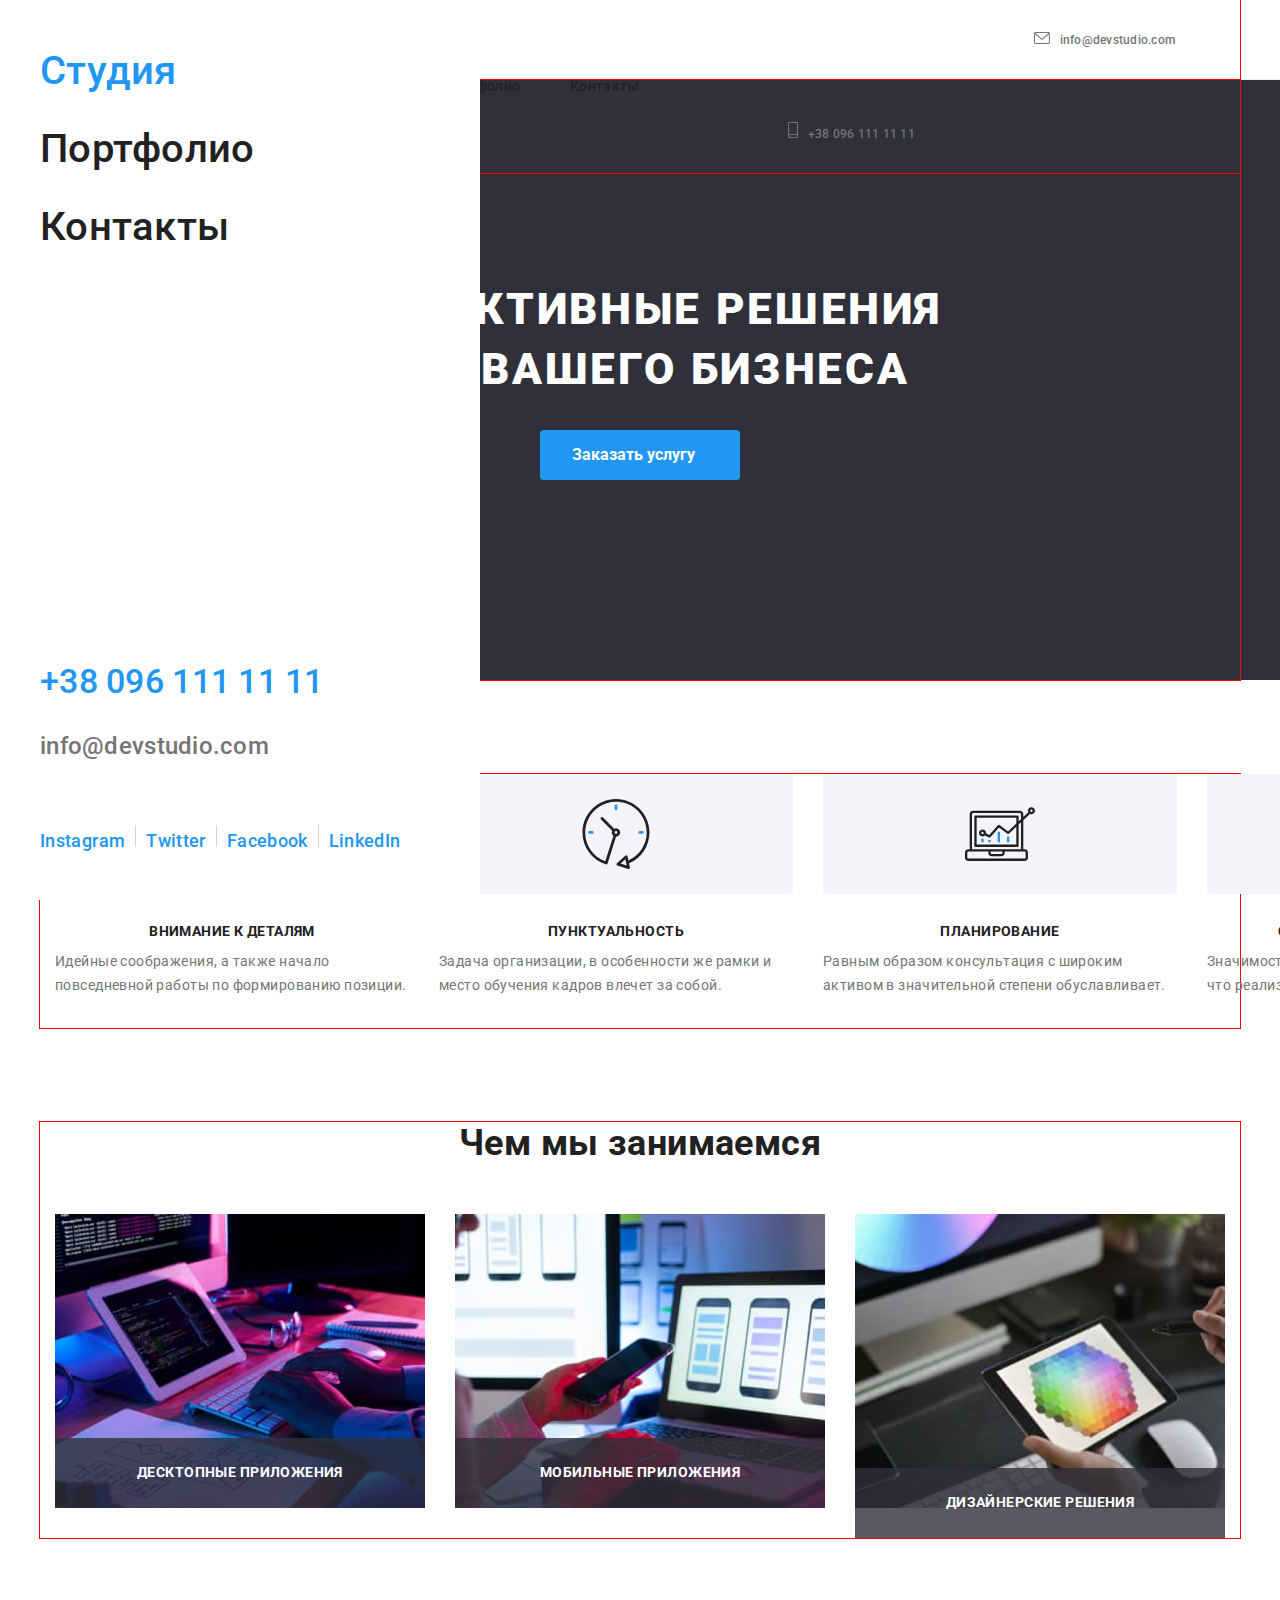
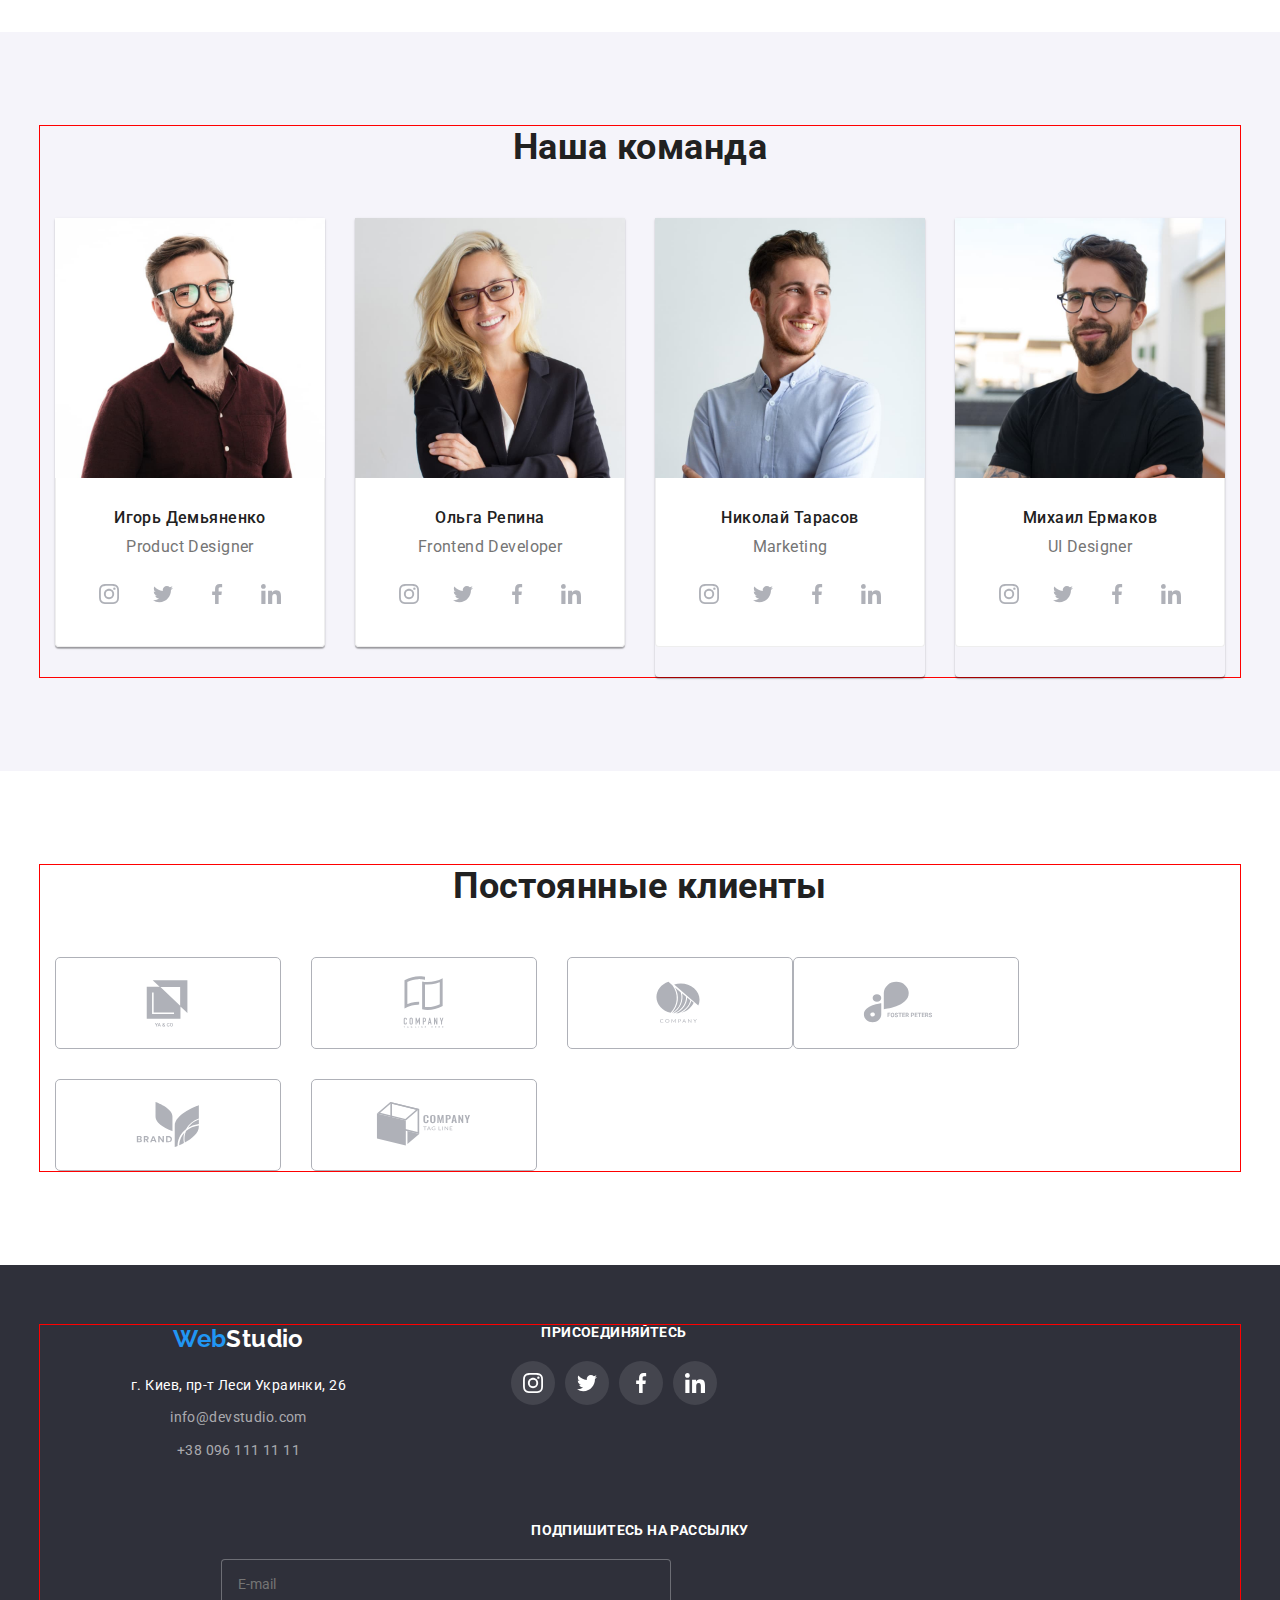
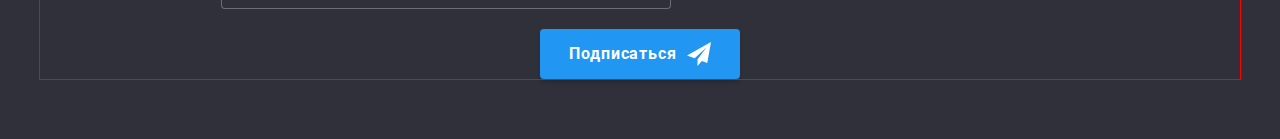
==== commit 1c981b54: "commit" ====
--- a/index.html
+++ b/index.html
@@ -76,17 +76,17 @@
             </ul>
             <!-- Соціальні мережі -->
             <ul class="mobile-menu__socials list">
-              <li class="mobile-menu__socials-link link">
-                <a href="#">Instagram</a>
-              </li>
-              <li class="mobile-menu__socials-link link">
-                <a href="#">Twitter</a>
-              </li>
-              <li class="mobile-menu__socials-link link">
-                <a href="#">Facebook</a>
-              </li>
-              <li class="mobile-menu__socials-link link">
-                <a href="#">LinkedIn</a>
+              <li class="mobile-menu__socials-item link">
+                <a class="mobile-menu__socials-link" href="#">Instagram</a>
+              </li>
+              <li class="mobile-menu__socials-item link">
+                <a class="mobile-menu__socials-link" href="#">Twitter</a>
+              </li>
+              <li class="mobile-menu__socials-item link">
+                <a class="mobile-menu__socials-link" href="#">Facebook</a>
+              </li>
+              <li class="mobile-menu__socials-item link">
+                <a class="mobile-menu__socials-link" href="#">LinkedIn</a>
               </li>
             </ul>
           </div>
--- a/css/main.min.css
+++ b/css/main.min.css
@@ -3,5 +3,5 @@
  Consolas,  'Liberation Mono',  Menlo,- monospace;font-size:1em}small{font-size:80%}sub,sup{font-size:75%;line-height:0;position:relative;vertical-align:baseline}sub{bottom:-0.25em}sup{top:-0.5em}table{text-indent:0;border-color:inherit}button,input,optgroup,select,textarea{font-family:inherit;font-size:100%;line-height:1.15;margin:0}button,select{text-transform:none}button,[type='button'],[type='reset'],[type='submit']{-webkit-appearance:button}::-moz-focus-inner{border-style:none;padding:0}:-moz-focusring{outline:1px dotted ButtonText}:-moz-ui-invalid{box-shadow:none}legend{padding:0}progress{vertical-align:baseline}::-webkit-inner-spin-button,::-webkit-outer-spin-button{height:auto}[type='search']{-webkit-appearance:textfield;outline-offset:-2px}::-webkit-search-decoration{-webkit-appearance:none}::-webkit-file-upload-button{-webkit-appearance:button;font:inherit}summary{display:list-item}.visually-hidden{position:absolute;width:1px;height:1px;margin:-1px;border:0;padding:0;white-space:nowrap;-webkit-clip-path:inset(100%);clip-path:inset(100%);clip:rect(0 0 0 0);overflow:hidden}h1,h2,h3,h4,h5,h6,p{margin:0}.list{list-style-type:none;margin:0;padding:0}.works--form{padding-top:0}@media screen and (max-width: 1199.98px){.works--form{display:none}}.link{text-decoration:none}body{font-family:"Roboto",sans-serif;color:#757575;background-color:#fff;font-size:14px;letter-spacing:0.03em}img{display:block;max-width:100%;height:auto}.container{outline:1px solid red;margin-left:auto;margin-right:auto;padding-left:15px;padding-right:15px;max-width:480px}@media screen and (min-width: 768px){.container{max-width:768px}}@media screen and (min-width: 1200px){.container{max-width:1200px}}.header{border-bottom:1px solid #ececec}@media screen and (min-width: 768px){.header{height:80px}}.header-box{position:relative;display:-webkit-box;display:-ms-flexbox;display:flex;-webkit-box-align:baseline;-ms-flex-align:baseline;align-items:baseline}@media screen and (min-width: 768px){.header-box{-webkit-box-align:center;-ms-flex-align:center;align-items:center}}@media screen and (min-width: 1200px){.header-box{-webkit-box-pack:justify;-ms-flex-pack:justify;justify-content:space-between}}.header-contact{display:none}@media screen and (min-width: 768px){.header-contact{display:-webkit-box;display:-ms-flexbox;display:flex;-webkit-box-orient:vertical;-webkit-box-direction:normal;-ms-flex-direction:column;flex-direction:column;margin-left:0}}.header__list-item{display:inline-block}.header__list-item:not(:last-child){margin-right:50px}@media screen and (min-width: 768px){.header-contact__item{font-size:12px;margin-left:84px;margin-right:0}.header-contact__item:not(:last-child){margin-bottom:10px}}@media screen and (min-width: 1200px){.header-contact__item{padding-top:32px;padding-bottom:32px}.header-contact__item:not(:last-child){margin-right:50px;margin-left:330px}}.header-contact__icon-envelope{display:inline-block;fill:currentColor;width:16px;height:12px;margin-right:10px;background-size:contain}.header-contact__icon-phone{display:inline-block;fill:currentColor;width:10px;height:16px;margin-right:10px}.header-contact__link{display:-webkit-box;display:-ms-flexbox;display:flex;-webkit-box-align:baseline;-ms-flex-align:baseline;align-items:baseline;font-weight:500;line-height:1.14;letter-spacing:0.02em;color:#757575;-webkit-transition:color 250ms cubic-bezier(0.4, 0, 0.2, 1);transition:color 250ms cubic-bezier(0.4, 0, 0.2, 1)}.header-contact__link:hover,.header-contact__link:focus{color:#2196f3}.logo{display:block;color:#000;font-family:"Raleway",sans-serif;font-weight:700;font-size:24px;line-height:1.19;text-decoration:none;padding-top:16px;padding-bottom:16px;padding-right:auto}@media screen and (min-width: 768px){.logo{margin-right:88px;padding-top:26px;padding-bottom:26px}}@media screen and (min-width: 1200px){.logo{margin-right:93px}}.logo--blue{color:#2196f3}.nav-box{display:-webkit-box;display:-ms-flexbox;display:flex;-webkit-box-align:center;-ms-flex-align:center;align-items:center}.header-navigation{display:-webkit-box;display:-ms-flexbox;display:flex}.header-navigation__link{display:none}@media screen and (min-width: 768px){.header-navigation__link{display:-webkit-box;display:-ms-flexbox;display:flex;-webkit-box-align:baseline;-ms-flex-align:baseline;align-items:baseline;color:#212121;font-weight:500;line-height:1.14;letter-spacing:0.02em;padding-top:32px;padding-bottom:32px;-webkit-transition:color 250ms cubic-bezier(0.4, 0, 0.2, 1);transition:color 250ms cubic-bezier(0.4, 0, 0.2, 1)}.header-navigation__link:hover,.header-navigation__link:focus{color:#2196f3}}.header-navigation__link.current{color:#2196f3;position:relative}.header-navigation__link.current::after{position:absolute;content:'';display:block;width:100%;height:4px;border-radius:2px;background-color:#2196f3;left:0;bottom:-1px;-webkit-transition:opacity 250ms cubic-bezier(0.4, 0, 0.2, 1);transition:opacity 250ms cubic-bezier(0.4, 0, 0.2, 1)}@media screen and (min-width: 1200px){.header-navigation__link.current::after{bottom:-3px}}.menu-icons--color{fill:#000;-webkit-transition:fill 250ms cubic-bezier(0.4, 0, 0.2, 1);transition:fill 250ms cubic-bezier(0.4, 0, 0.2, 1)}.menu-icons--color:hover,.menu-icons--color:focus{fill:#2196f3}@media screen and (min-width: 768px){.menu-icons--color{display:none}}.menu-button{position:absolute;display:-webkit-box;display:-ms-flexbox;display:flex;-webkit-box-align:center;-ms-flex-align:center;align-items:center;-webkit-box-pack:center;-ms-flex-pack:center;justify-content:center;right:15px;top:10px;display:-webkit-inline-box;display:-ms-inline-flexbox;display:inline-flex;margin:0;padding:0;border:none;background-color:transparent;width:40px;height:40px}.menu-button .icon-cross{display:none}.menu-button.is-open .icon-cross{display:block}.menu-button.is-open .icon-menu{display:none}.mobile-menu{position:fixed;top:100%;left:0;max-width:480px;height:100%;padding:0 48px;background-color:#fff;z-index:1;overflow-y:scroll;font-weight:500;letter-spacing:0.02em}.mobile-menu__link{font-size:40px;color:#212121;text-align:center}.mobile-menu__link.current{color:#2196f3}.mobile-menu__item:not(:last-child){margin-bottom:32px}.mobile-menu__contact-tel{margin-top:auto;font-size:34px;color:#2196f3}.mobile-menu__contact-mail{margin-top:32px;font-size:24px;color:#757575}.mobile-menu__socials{display:-webkit-box;display:-ms-flexbox;display:flex;margin-top:64px}.mobile-menu__socials-link{color:#2196f3}.mobile-menu__socials-link:not(:last-child){margin-left:20px}.section-title{color:#212121;font-size:36px;line-height:1.17;text-align:center;margin-bottom:50px}@media screen and (max-width: 1199.98px){.section-title{font-size:28px}}.container--form{background-color:#fff;padding-top:60px;padding-bottom:60px}@media screen and (min-width: 1200px){.container--form{padding-top:94px;padding-bottom:94px}}@media screen and (min-width: 1200px){.container__benefits{padding-bottom:0}}@media screen and (min-width: 768px){.section-box{display:-webkit-box;display:-ms-flexbox;display:flex;-ms-flex-wrap:wrap;flex-wrap:wrap}}@media screen and (min-width: 1200px){.section-box{display:-webkit-box;display:-ms-flexbox;display:flex;-ms-flex-wrap:nowrap;flex-wrap:nowrap}}.section-box__item{position:relative;display:block}@media screen and (max-width: 479.98px){.section-box__item:not(:last-child){margin-bottom:30px}}@media screen and (min-width: 768px){.section-box__item:nth-child(odd){margin-right:30px}.section-box__item:nth-child(-n+2){margin-bottom:30px}}@media screen and (min-width: 1200px){.section-box__item{margin-right:30px}.section-box__item:last-child{margin-right:0px}}.section-box__label{position:absolute;width:100%;padding:27px 0;background-color:rgba(47,48,58,0.8);color:#fff;font-weight:700;line-height:1.14;text-align:center;letter-spacing:0.03em;text-transform:uppercase;bottom:0;left:0}.hero__button{display:-webkit-box;display:-ms-flexbox;display:flex;-webkit-box-align:center;-ms-flex-align:center;align-items:center;color:#fff;background-color:#2196f3;font-family:inherit;font-weight:700;font-size:16px;line-height:1.88;cursor:pointer;margin:0 auto;min-width:200px;min-height:50px;padding:10px 32px;border-radius:4px;border:transparent;-webkit-transition:color 250ms cubic-bezier(0.4, 0, 0.2, 1);transition:color 250ms cubic-bezier(0.4, 0, 0.2, 1)}.hero__button:hover,.hero__button:focus{background-color:#188ce8}@media screen and (min-width: 768px){.hero__button{margin:0 284px}}@media screen and (min-width: 1200px){.hero__button{margin:0 485px}}.hero__title{color:#fff;font-weight:900;font-size:26px;line-height:1.62;text-align:center;letter-spacing:0.06em;text-transform:uppercase;margin-left:auto;margin-right:auto;margin-bottom:30px;width:360px}@media screen and (min-width: 1200px){.hero__title{width:696px;font-size:44px;line-height:1.36}}.hero--form{padding-top:118px;padding-bottom:118px}@media screen and (min-width: 1200px){.hero--form{padding-top:200px;padding-bottom:200px}}.hero{background-color:#2f303a}.benefits__icon{height:120px;border-radius:4px;margin-bottom:30px;background-color:#f5f4fa;-webkit-transition:color 250ms cubic-bezier(0.4, 0, 0.2, 1);transition:color 250ms cubic-bezier(0.4, 0, 0.2, 1)}.benefits__icon{display:-webkit-box;display:-ms-flexbox;display:flex;-webkit-box-align:center;-ms-flex-align:center;align-items:center;-webkit-box-pack:center;-ms-flex-pack:center;justify-content:center;width:100%;height:120px;margin-bottom:30px;border-radius:4px;background-color:#f5f4fa;-webkit-transition:color 250ms cubic-bezier(0.4, 0, 0.2, 1);transition:color 250ms cubic-bezier(0.4, 0, 0.2, 1)}@media screen and (min-width: 768px){.benefits__icon{width:354px}}.benefits__title{font-size:14px;line-height:1.14;text-transform:uppercase;text-align:center;color:#212121}.benefits__label{line-height:1.71;margin-top:10px;max-width:450px}@media screen and (min-width: 768px){.benefits__label{width:354px}}.portfolio-cards__item--geometry:not(:last-child){margin-bottom:30px}@media screen and (min-width: 768px){.portfolio-cards__item--geometry:nth-child(odd){margin-right:30px}.portfolio-cards__item--geometry:not(:last-child){margin-bottom:30px}}@media screen and (min-width: 1200px){.portfolio-cards__item--geometry:nth-child(3n+3){margin-right:0px}}.portfolio-cards__item--border{padding:20px 24px;border-right:1px solid #eee;border-bottom:1px solid #eee;border-left:1px solid #eee}.portfolio-box{padding-bottom:94px;padding-top:94px}.filter-buttons{display:-webkit-box;display:-ms-flexbox;display:flex;-ms-flex-wrap:wrap;flex-wrap:wrap;list-style-type:none;margin-bottom:50px;padding:0}@media screen and (min-width: 768px){.filter-buttons{-webkit-box-pack:center;-ms-flex-pack:center;justify-content:center}}.filter-buttons__list{margin-left:8px}.filter-buttons__list:first-child{margin-left:0}.filter-buttons__list:nth-child(-n+3){margin-bottom:15px}.filter-buttons__btn{font-family:inherit;color:#212121;background-color:#f5f4fa;font-weight:500;font-size:16px;line-height:1.62;text-align:center;padding:6px 22px;border:1px solid transparent;border-radius:4px;-webkit-transition:color 250ms cubic-bezier(0.4, 0, 0.2, 1),background-color 250ms cubic-bezier(0.4, 0, 0.2, 1),-webkit-box-shadow 250ms cubic-bezier(0.4, 0, 0.2, 1);transition:color 250ms cubic-bezier(0.4, 0, 0.2, 1),background-color 250ms cubic-bezier(0.4, 0, 0.2, 1),-webkit-box-shadow 250ms cubic-bezier(0.4, 0, 0.2, 1);transition:color 250ms cubic-bezier(0.4, 0, 0.2, 1),background-color 250ms cubic-bezier(0.4, 0, 0.2, 1),box-shadow 250ms cubic-bezier(0.4, 0, 0.2, 1);transition:color 250ms cubic-bezier(0.4, 0, 0.2, 1),background-color 250ms cubic-bezier(0.4, 0, 0.2, 1),box-shadow 250ms cubic-bezier(0.4, 0, 0.2, 1),-webkit-box-shadow 250ms cubic-bezier(0.4, 0, 0.2, 1)}.filter-buttons__btn:hover,.filter-buttons__btn:focus{color:#fff;background-color:#2196f3;-webkit-box-shadow:0px 3px 1px rgba(0,0,0,0.1),0px 1px 2px rgba(0,0,0,0.08),0px 2px 2px rgba(0,0,0,0.12);box-shadow:0px 3px 1px rgba(0,0,0,0.1),0px 1px 2px rgba(0,0,0,0.08),0px 2px 2px rgba(0,0,0,0.12)}.filter-buttons__btn.active{background-color:#2196f3;color:#fff}.portfolio-cards__overlay--position{position:relative;overflow:hidden}.portfolio-cards__overlay{position:absolute;top:0;left:0;width:450px;padding:77px 24px;background-color:rgba(33,150,243,0.9);overflow:hidden;-webkit-transition:-webkit-transform 250ms cubic-bezier(0.4, 0, 0.2, 1);transition:-webkit-transform 250ms cubic-bezier(0.4, 0, 0.2, 1);transition:transform 250ms cubic-bezier(0.4, 0, 0.2, 1);transition:transform 250ms cubic-bezier(0.4, 0, 0.2, 1), -webkit-transform 250ms cubic-bezier(0.4, 0, 0.2, 1);-webkit-transform:translateY(160%);transform:translateY(160%)}@media screen and (min-width: 768px){.portfolio-cards__overlay{width:354px}}.portfolio-cards__overlay-label{font-size:18px;line-height:1.56;letter-spacing:0.03em;color:#fff}.portfolio-cards{display:-webkit-box;display:-ms-flexbox;display:flex;-ms-flex-wrap:wrap;flex-wrap:wrap;margin-bottom:-30px;margin-right:-30px;width:100%}.portfolio-cards__item{display:block;-webkit-transition:-webkit-box-shadow 250ms cubic-bezier(0.4, 0, 0.2, 1);transition:-webkit-box-shadow 250ms cubic-bezier(0.4, 0, 0.2, 1);transition:box-shadow 250ms cubic-bezier(0.4, 0, 0.2, 1);transition:box-shadow 250ms cubic-bezier(0.4, 0, 0.2, 1), -webkit-box-shadow 250ms cubic-bezier(0.4, 0, 0.2, 1)}.portfolio-cards__item:hover,.portfolio-cards__item:focus{-webkit-box-shadow:0px 4px 4px rgba(0,0,0,0.25);box-shadow:0px 4px 4px rgba(0,0,0,0.25)}.portfolio-cards__item:hover .portfolio-cards__overlay{position:absolute;top:0;left:0;width:450px;padding:77px 24px;background-color:rgba(33,150,243,0.9);-webkit-transform:translateY(0);transform:translateY(0)}@media screen and (min-width: 768px){.portfolio-cards__item:hover .portfolio-cards__overlay{width:354px}}.portfolio-cards__title{font-size:18px;line-height:2;letter-spacing:0.06em;color:#212121;margin-bottom:4px}.portfolio-cards__description{font-size:16px;line-height:1.88;color:#757575}.team--bgc{background-color:#f5f4fa}.team__item{width:354px;-webkit-box-shadow:0px 1px 3px rgba(0,0,0,0.12),0px 1px 1px rgba(0,0,0,0.14),0px 2px 1px rgba(0,0,0,0.2);box-shadow:0px 1px 3px rgba(0,0,0,0.12),0px 1px 1px rgba(0,0,0,0.14),0px 2px 1px rgba(0,0,0,0.2);border-radius:0px 0px 4px 4px}.team__item--border{background-color:#fff;padding-top:30px;padding-bottom:30px;border-radius:0px 0px 4px 4px;border-right:1px solid #eee;border-bottom:1px solid #eee;border-left:1px solid #eee}.team__member{font-weight:500;font-size:16px;line-height:1.19;text-align:center;color:#212121}.team__position{font-size:16px;line-height:1.19;text-align:center;margin-top:10px;margin-bottom:16px}.socials{display:-webkit-box;display:-ms-flexbox;display:flex;-webkit-box-pack:center;-ms-flex-pack:center;justify-content:center}.socials__item:not(:last-child){margin-right:10px}.socials__link{display:-webkit-box;display:-ms-flexbox;display:flex;-webkit-box-pack:center;-ms-flex-pack:center;justify-content:center;-webkit-box-align:center;-ms-flex-align:center;align-items:center;width:44px;height:44px;border-radius:50%;color:#afb1b8;-webkit-transition:background-color 250ms cubic-bezier(0.4, 0, 0.2, 1),color 250ms cubic-bezier(0.4, 0, 0.2, 1);transition:background-color 250ms cubic-bezier(0.4, 0, 0.2, 1),color 250ms cubic-bezier(0.4, 0, 0.2, 1)}.socials__link:hover,.socials__link:focus{background-color:#2196f3;color:#fff}.socials__icon{fill:currentColor}.clients{display:-webkit-box;display:-ms-flexbox;display:flex;-ms-flex-wrap:wrap;flex-wrap:wrap;margin-top:50px}.clients__item{margin-bottom:30px}.clients__item:nth-child(even){margin-right:-30px}.clients__item:nth-child(n+5){margin-bottom:0}@media screen and (max-width: 479.98px){.clients__item:nth-child(odd){margin-right:30px}}@media screen and (min-width: 768px){.clients__item:nth-child(n+4){margin-bottom:0px}.clients__item:not(:nth-child(3n+3)){margin-right:30px}}.clients__link{display:-webkit-box;display:-ms-flexbox;display:flex;-webkit-box-pack:center;-ms-flex-pack:center;justify-content:center;-webkit-box-align:center;-ms-flex-align:center;align-items:center;width:210px;height:92px;color:#afb1b8;border:1px solid #afb1b8;border-radius:5px;-webkit-transition:color 250ms cubic-bezier(0.4, 0, 0.2, 1),border 250ms cubic-bezier(0.4, 0, 0.2, 1);transition:color 250ms cubic-bezier(0.4, 0, 0.2, 1),border 250ms cubic-bezier(0.4, 0, 0.2, 1)}.clients__link:hover,.clients__link:focus{color:#2196f3;border:1px solid #2196f3}@media screen and (min-width: 768px){.clients__link{width:226px}}.clients__icon{fill:currentColor;background-size:contain}.footer{background-color:#2f303a;padding-top:60px;padding-bottom:60px}@media screen and (min-width: 768px){.footer__address{margin-right:165px;margin-left:76px}}.footer__logo{color:#fff;padding:0;margin:0;text-align:center;margin-left:auto;margin-right:auto}@media screen and (min-width: 768px){.footer--tablet{display:-webkit-box;display:-ms-flexbox;display:flex}}.address{max-width:232px;margin-top:20px;margin-left:auto;margin-right:auto}.address__link{color:#fff;font-style:normal;line-height:1.71;text-decoration:none;font-style:normal}.address__item{margin-top:9px}.footer__contact-link{text-decoration:none;color:rgba(255,255,255,0.6);font-style:normal;line-height:1.71;-webkit-transition:color 250ms cubic-bezier(0.4, 0, 0.2, 1);transition:color 250ms cubic-bezier(0.4, 0, 0.2, 1)}.footer__contact-link:hover,.footer__contact-link:focus{color:#2196f3}.footer-socials{margin-bottom:60px}.footer__contacts{text-align:center;margin-bottom:60px}.footer-socials__title,.subscribe-label{color:#fff;font-weight:700;font-size:14px;line-height:1.14;letter-spacing:0.03em;text-transform:uppercase;text-align:center}.footer-socials__title{margin-bottom:20px}.footer-socials__list--position{display:-webkit-box;display:-ms-flexbox;display:flex;-webkit-box-pack:center;-ms-flex-pack:center;justify-content:center}.footer-socials__link{color:#fff;background-color:rgba(255,255,255,0.1);-webkit-transition:background-color 250ms cubic-bezier(0.4, 0, 0.2, 1);transition:background-color 250ms cubic-bezier(0.4, 0, 0.2, 1)}.footer-socials__link:hover,.footer-socials__link:focus{background-color:#2196f3}.subscribe-form__title{display:block;margin-bottom:20px}.subscribe-form__input{max-width:450px;width:100%;height:50px;margin-bottom:20px;padding:15px 16px;background-color:#2f303a;color:rgba(255,255,255,0.6);outline:transparent;border:1px solid rgba(255,255,255,0.3);border-radius:4px}@media screen and (min-width: 768px){.subscribe-form__input{margin-left:166px;margin-right:152px}}.subscribe-form__icon{margin-left:10px}.subscribe-form__btn{display:-webkit-box;display:-ms-flexbox;display:flex;-webkit-box-pack:center;-ms-flex-pack:center;justify-content:center;-webkit-box-align:center;-ms-flex-align:center;align-items:center;width:200px;height:50px;background-color:#2196f3;color:#fff;font-weight:700;font-size:16px;line-height:1.88;letter-spacing:0.06em;cursor:pointer;border-radius:4px;-webkit-box-shadow:0px 4px 4px rgba(0,0,0,0.15);box-shadow:0px 4px 4px rgba(0,0,0,0.15);border-color:transparent;margin-right:auto;margin-left:auto}.backdrop{position:fixed;top:0;left:0;width:100vw;height:100vh;background-color:rgba(0,0,0,0.2);opacity:1;visibility:visible;pointer-events:initial;-webkit-transition:opacity 250ms cubic-bezier(0.4, 0, 0.2, 1),visibility 250ms cubic-bezier(0.4, 0, 0.2, 1);transition:opacity 250ms cubic-bezier(0.4, 0, 0.2, 1),visibility 250ms cubic-bezier(0.4, 0, 0.2, 1)}.backdrop.is-hidden{opacity:0;visibility:hidden;pointer-events:none}.modal{position:absolute;top:50%;left:50%;-webkit-transform:translate(-50%, -50%);transform:translate(-50%, -50%);width:450px;height:609px;padding:40px 40px;background-color:#fff;-webkit-box-shadow:0px 1px 3px rgba(0,0,0,0.12),0px 1px 1px rgba(0,0,0,0.14),0px 2px 1px rgba(0,0,0,0.2);box-shadow:0px 1px 3px rgba(0,0,0,0.12),0px 1px 1px rgba(0,0,0,0.14),0px 2px 1px rgba(0,0,0,0.2);border-radius:4px}.modal__close-btn{position:absolute;top:8px;right:8px;display:-webkit-box;display:-ms-flexbox;display:flex;-webkit-box-pack:center;-ms-flex-pack:center;justify-content:center;-webkit-box-align:center;-ms-flex-align:center;align-items:center;width:30px;height:30px;border:1px solid rgba(0,0,0,0.1);border-radius:50%;padding:0;background-color:#fff;cursor:pointer}.modal__close-btn:hover .modal__close-icon,.modal__close-btn:focus .modal__close-icon{fill:#2196f3}.modal__close-icon{-webkit-transition:fill 250ms cubic-bezier(0.4, 0, 0.2, 1);transition:fill 250ms cubic-bezier(0.4, 0, 0.2, 1)}.modal-form{display:-webkit-box;display:-ms-flexbox;display:flex;-webkit-box-orient:vertical;-webkit-box-direction:normal;-ms-flex-direction:column;flex-direction:column;-webkit-box-align:center;-ms-flex-align:center;align-items:center}.modal-form__title{font-weight:700;font-size:20px;line-height:1.15;text-align:center;letter-spacing:0.03em;margin-bottom:12px;color:#212121}.modal-form__group{display:-webkit-box;display:-ms-flexbox;display:flex;-webkit-box-orient:vertical;-webkit-box-direction:normal;-ms-flex-direction:column;flex-direction:column;width:370px}.modal-form__label{position:relative;display:-webkit-box;display:-ms-flexbox;display:flex;-webkit-box-orient:vertical;-webkit-box-direction:normal;-ms-flex-direction:column;flex-direction:column;margin-bottom:10px;font-size:12px;line-height:1.16;letter-spacing:0.01em}.modal-form__label:last-of-type{margin-bottom:20px}.modal-form__input{height:40px;margin-top:4px;padding-left:41px;outline:transparent;border:1px solid rgba(33,33,33,0.2);border-radius:4px;-webkit-transition:border 250ms cubic-bezier(0.4, 0, 0.2, 1);transition:border 250ms cubic-bezier(0.4, 0, 0.2, 1)}.modal-form__input:hover,.modal-form__input:focus-within{border:1px solid #2196f3}.modal-form__input:hover+.modal-form__icon,.modal-form__input:focus+.modal-form__icon{fill:#2196f3}.modal-form__textarea-input{height:120px;padding:12px 16px;resize:none}.modal-form__textarea-input::-webkit-input-placeholder{line-height:1.17;letter-spacing:0.01em;color:rgba(117,117,117,0.5)}.modal-form__textarea-input:-ms-input-placeholder{line-height:1.17;letter-spacing:0.01em;color:rgba(117,117,117,0.5)}.modal-form__textarea-input::-ms-input-placeholder{line-height:1.17;letter-spacing:0.01em;color:rgba(117,117,117,0.5)}.modal-form__textarea-input::placeholder{line-height:1.17;letter-spacing:0.01em;color:rgba(117,117,117,0.5)}.modal-form__icon{position:absolute;top:0;left:0;-webkit-transform:translate(12px, 29px);transform:translate(12px, 29px);fill:#212121;-webkit-transition:fill 250ms cubic-bezier(0.4, 0, 0.2, 1);transition:fill 250ms cubic-bezier(0.4, 0, 0.2, 1)}.modal-form__agreement-form{display:-webkit-box;display:-ms-flexbox;display:flex;-webkit-box-align:center;-ms-flex-align:center;align-items:center;-webkit-box-pack:center;-ms-flex-pack:center;justify-content:center}.modal-form__agreement-label{display:-webkit-box;display:-ms-flexbox;display:flex;-webkit-box-align:center;-ms-flex-align:center;align-items:center}.checkbox-txt{line-height:1.71}.checkbox-link{line-height:1.71;color:#2196f3}.modal-form__checkbox{display:-webkit-box;display:-ms-flexbox;display:flex;-webkit-box-align:center;-ms-flex-align:center;align-items:center;-webkit-box-pack:center;-ms-flex-pack:center;justify-content:center;-ms-flex-negative:0;flex-shrink:0;width:16px;height:15px;margin-right:7px;border-radius:2px;outline:2px solid #2196f3;outline-offset:-2px;background-color:#fff;-webkit-transition:background-color 250ms cubic-bezier(0.4, 0, 0.2, 1);transition:background-color 250ms cubic-bezier(0.4, 0, 0.2, 1)}.modal-form__checkbox:focus{outline:2px solid #212121;outline-offset:-2px}.modal-form__checkbox-icon{fill:#fff}.checkbox:checked+.modal-form__checkbox{background-color:#2196f3}.modal-form__send-btn{margin-top:30px;-webkit-transition:background-color 250ms cubic-bezier(0.4, 0, 0.2, 1),-webkit-box-shadow 250ms cubic-bezier(0.4, 0, 0.2, 1);transition:background-color 250ms cubic-bezier(0.4, 0, 0.2, 1),-webkit-box-shadow 250ms cubic-bezier(0.4, 0, 0.2, 1);transition:background-color 250ms cubic-bezier(0.4, 0, 0.2, 1),box-shadow 250ms cubic-bezier(0.4, 0, 0.2, 1);transition:background-color 250ms cubic-bezier(0.4, 0, 0.2, 1),box-shadow 250ms cubic-bezier(0.4, 0, 0.2, 1),-webkit-box-shadow 250ms cubic-bezier(0.4, 0, 0.2, 1)}.modal-form__send-btn:hover,.modal-form__send-btn:focus{-webkit-box-shadow:0px 4px 4px rgba(0,0,0,0.15);box-shadow:0px 4px 4px rgba(0,0,0,0.15);background-color:#188ce8}
+ monospace;font-size:1em}small{font-size:80%}sub,sup{font-size:75%;line-height:0;position:relative;vertical-align:baseline}sub{bottom:-0.25em}sup{top:-0.5em}table{text-indent:0;border-color:inherit}button,input,optgroup,select,textarea{font-family:inherit;font-size:100%;line-height:1.15;margin:0}button,select{text-transform:none}button,[type='button'],[type='reset'],[type='submit']{-webkit-appearance:button}::-moz-focus-inner{border-style:none;padding:0}:-moz-focusring{outline:1px dotted ButtonText}:-moz-ui-invalid{box-shadow:none}legend{padding:0}progress{vertical-align:baseline}::-webkit-inner-spin-button,::-webkit-outer-spin-button{height:auto}[type='search']{-webkit-appearance:textfield;outline-offset:-2px}::-webkit-search-decoration{-webkit-appearance:none}::-webkit-file-upload-button{-webkit-appearance:button;font:inherit}summary{display:list-item}.visually-hidden{position:absolute;width:1px;height:1px;margin:-1px;border:0;padding:0;white-space:nowrap;-webkit-clip-path:inset(100%);clip-path:inset(100%);clip:rect(0 0 0 0);overflow:hidden}h1,h2,h3,h4,h5,h6,p{margin:0}.list{list-style-type:none;margin:0;padding:0}.works--form{padding-top:0}@media screen and (max-width: 1199.98px){.works--form{display:none}}.link{text-decoration:none}body{font-family:"Roboto",sans-serif;color:#757575;background-color:#fff;font-size:14px;letter-spacing:0.03em}img{display:block;max-width:100%;height:auto}.container{outline:1px solid red;margin-left:auto;margin-right:auto;padding-left:15px;padding-right:15px;max-width:480px}@media screen and (min-width: 768px){.container{max-width:768px}}@media screen and (min-width: 1200px){.container{max-width:1200px}}.header{border-bottom:1px solid #ececec}@media screen and (min-width: 768px){.header{height:80px}}.header-box{position:relative;display:-webkit-box;display:-ms-flexbox;display:flex;-webkit-box-align:baseline;-ms-flex-align:baseline;align-items:baseline}@media screen and (min-width: 768px){.header-box{-webkit-box-align:center;-ms-flex-align:center;align-items:center}}@media screen and (min-width: 1200px){.header-box{-webkit-box-pack:justify;-ms-flex-pack:justify;justify-content:space-between}}.header-contact{display:none}@media screen and (min-width: 768px){.header-contact{display:-webkit-box;display:-ms-flexbox;display:flex;-webkit-box-orient:vertical;-webkit-box-direction:normal;-ms-flex-direction:column;flex-direction:column;margin-left:0}}.header__list-item{display:inline-block}.header__list-item:not(:last-child){margin-right:50px}@media screen and (min-width: 768px){.header-contact__item{font-size:12px;margin-left:84px;margin-right:0}.header-contact__item:not(:last-child){margin-bottom:10px}}@media screen and (min-width: 1200px){.header-contact__item{padding-top:32px;padding-bottom:32px}.header-contact__item:not(:last-child){margin-right:50px;margin-left:330px}}.header-contact__icon-envelope{display:inline-block;fill:currentColor;width:16px;height:12px;margin-right:10px;background-size:contain}.header-contact__icon-phone{display:inline-block;fill:currentColor;width:10px;height:16px;margin-right:10px}.header-contact__link{display:-webkit-box;display:-ms-flexbox;display:flex;-webkit-box-align:baseline;-ms-flex-align:baseline;align-items:baseline;font-weight:500;line-height:1.14;letter-spacing:0.02em;color:#757575;-webkit-transition:color 250ms cubic-bezier(0.4, 0, 0.2, 1);transition:color 250ms cubic-bezier(0.4, 0, 0.2, 1)}.header-contact__link:hover,.header-contact__link:focus{color:#2196f3}.logo{display:block;color:#000;font-family:"Raleway",sans-serif;font-weight:700;font-size:24px;line-height:1.19;text-decoration:none;padding-top:16px;padding-bottom:16px;padding-right:auto}@media screen and (min-width: 768px){.logo{margin-right:88px;padding-top:26px;padding-bottom:26px}}@media screen and (min-width: 1200px){.logo{margin-right:93px}}.logo--blue{color:#2196f3}.nav-box{display:-webkit-box;display:-ms-flexbox;display:flex;-webkit-box-align:center;-ms-flex-align:center;align-items:center}.header-navigation{display:-webkit-box;display:-ms-flexbox;display:flex}.header-navigation__link{display:none}@media screen and (min-width: 768px){.header-navigation__link{display:-webkit-box;display:-ms-flexbox;display:flex;-webkit-box-align:baseline;-ms-flex-align:baseline;align-items:baseline;color:#212121;font-weight:500;line-height:1.14;letter-spacing:0.02em;padding-top:32px;padding-bottom:32px;-webkit-transition:color 250ms cubic-bezier(0.4, 0, 0.2, 1);transition:color 250ms cubic-bezier(0.4, 0, 0.2, 1)}.header-navigation__link:hover,.header-navigation__link:focus{color:#2196f3}}.header-navigation__link.current{color:#2196f3;position:relative}.header-navigation__link.current::after{position:absolute;content:'';display:block;width:100%;height:4px;border-radius:2px;background-color:#2196f3;left:0;bottom:-1px;-webkit-transition:opacity 250ms cubic-bezier(0.4, 0, 0.2, 1);transition:opacity 250ms cubic-bezier(0.4, 0, 0.2, 1)}@media screen and (min-width: 1200px){.header-navigation__link.current::after{bottom:-3px}}.menu-icons--color{fill:#000;-webkit-transition:fill 250ms cubic-bezier(0.4, 0, 0.2, 1);transition:fill 250ms cubic-bezier(0.4, 0, 0.2, 1);z-index:3}.menu-icons--color:hover,.menu-icons--color:focus{fill:#2196f3}@media screen and (min-width: 768px){.menu-icons--color{display:none}}.menu-button{position:absolute;display:-webkit-inline-box;display:-ms-inline-flexbox;display:inline-flex;-webkit-box-align:center;-ms-flex-align:center;align-items:center;-webkit-box-pack:center;-ms-flex-pack:center;justify-content:center;right:15px;top:10px;margin:0;padding:0;border:none;background-color:transparent;width:40px;height:40px}.menu-button .icon-cross{display:none}.menu-button.is-open .icon-cross{display:block}.menu-button.is-open .icon-menu{display:none}.mobile-menu{display:-webkit-box;display:-ms-flexbox;display:flex;-webkit-box-orient:vertical;-webkit-box-direction:normal;-ms-flex-direction:column;flex-direction:column;position:fixed;top:0;left:0;width:480px;height:100%;padding:48px 0;padding-left:40px;background-color:#fff;font-weight:500;letter-spacing:0.02em;overflow-y:scroll;z-index:2;opacity:1;visibility:visible;pointer-events:initial}.mobile-menu.is-open{opacity:0;visibility:hidden;pointer-events:none}.mobile-menu__link{font-size:40px;color:#212121;text-align:center}.mobile-menu__link.current{color:#2196f3}.mobile-menu__item:not(:last-child){margin-bottom:32px}.mobile-menu__contacts{margin-top:auto}.mobile-menu__contact-tel{margin-top:auto;font-size:34px;color:#2196f3}.mobile-menu__contact-mail{display:block;margin-top:32px;font-size:24px;color:#757575}.mobile-menu__socials{display:-webkit-box;display:-ms-flexbox;display:flex;-webkit-box-align:baseline;-ms-flex-align:baseline;align-items:baseline;margin-top:64px}.mobile-menu__socials-item{-webkit-box-align:center;-ms-flex-align:center;align-items:center}.mobile-menu__socials-item:not(:last-child){margin-right:10px}.mobile-menu__socials-item:not(:last-child) ::after{content:'';display:inline-block;width:1px;height:22px;margin-left:10px;background-color:rgba(33,33,33,0.2)}.mobile-menu__socials-link{text-decoration:none;color:#2196f3;font-weight:500;font-size:18px;line-height:1.22;letter-spacing:0.02em}.section-title{color:#212121;font-size:36px;line-height:1.17;text-align:center;margin-bottom:50px}@media screen and (max-width: 1199.98px){.section-title{font-size:28px}}.container--form{background-color:#fff;padding-top:60px;padding-bottom:60px}@media screen and (min-width: 1200px){.container--form{padding-top:94px;padding-bottom:94px}}@media screen and (min-width: 1200px){.container__benefits{padding-bottom:0}}@media screen and (min-width: 768px){.section-box{display:-webkit-box;display:-ms-flexbox;display:flex;-ms-flex-wrap:wrap;flex-wrap:wrap}}@media screen and (min-width: 1200px){.section-box{display:-webkit-box;display:-ms-flexbox;display:flex;-ms-flex-wrap:nowrap;flex-wrap:nowrap}}.section-box__item{position:relative;display:block}@media screen and (max-width: 479.98px){.section-box__item:not(:last-child){margin-bottom:30px}}@media screen and (min-width: 768px){.section-box__item:nth-child(odd){margin-right:30px}.section-box__item:nth-child(-n+2){margin-bottom:30px}}@media screen and (min-width: 1200px){.section-box__item{margin-right:30px}.section-box__item:last-child{margin-right:0px}}.section-box__label{position:absolute;width:100%;padding:27px 0;background-color:rgba(47,48,58,0.8);color:#fff;font-weight:700;line-height:1.14;text-align:center;letter-spacing:0.03em;text-transform:uppercase;bottom:0;left:0}.hero__button{display:-webkit-box;display:-ms-flexbox;display:flex;-webkit-box-align:center;-ms-flex-align:center;align-items:center;color:#fff;background-color:#2196f3;font-family:inherit;font-weight:700;font-size:16px;line-height:1.88;cursor:pointer;margin:0 auto;min-width:200px;min-height:50px;padding:10px 32px;border-radius:4px;border:transparent;-webkit-transition:color 250ms cubic-bezier(0.4, 0, 0.2, 1);transition:color 250ms cubic-bezier(0.4, 0, 0.2, 1)}.hero__button:hover,.hero__button:focus{background-color:#188ce8}@media screen and (min-width: 768px){.hero__button{margin:0 284px}}@media screen and (min-width: 1200px){.hero__button{margin:0 485px}}.hero__title{color:#fff;font-weight:900;font-size:26px;line-height:1.62;text-align:center;letter-spacing:0.06em;text-transform:uppercase;margin-left:auto;margin-right:auto;margin-bottom:30px;width:360px}@media screen and (min-width: 1200px){.hero__title{width:696px;font-size:44px;line-height:1.36}}.hero--form{padding-top:118px;padding-bottom:118px}@media screen and (min-width: 1200px){.hero--form{padding-top:200px;padding-bottom:200px}}.hero{background-color:#2f303a}.benefits__icon{height:120px;border-radius:4px;margin-bottom:30px;background-color:#f5f4fa;-webkit-transition:color 250ms cubic-bezier(0.4, 0, 0.2, 1);transition:color 250ms cubic-bezier(0.4, 0, 0.2, 1)}.benefits__icon{display:-webkit-box;display:-ms-flexbox;display:flex;-webkit-box-align:center;-ms-flex-align:center;align-items:center;-webkit-box-pack:center;-ms-flex-pack:center;justify-content:center;width:100%;height:120px;margin-bottom:30px;border-radius:4px;background-color:#f5f4fa;-webkit-transition:color 250ms cubic-bezier(0.4, 0, 0.2, 1);transition:color 250ms cubic-bezier(0.4, 0, 0.2, 1)}@media screen and (min-width: 768px){.benefits__icon{width:354px}}.benefits__title{font-size:14px;line-height:1.14;text-transform:uppercase;text-align:center;color:#212121}.benefits__label{line-height:1.71;margin-top:10px;max-width:450px}@media screen and (min-width: 768px){.benefits__label{width:354px}}.portfolio-cards__item--geometry:not(:last-child){margin-bottom:30px}@media screen and (min-width: 768px){.portfolio-cards__item--geometry:nth-child(odd){margin-right:30px}.portfolio-cards__item--geometry:not(:last-child){margin-bottom:30px}}@media screen and (min-width: 1200px){.portfolio-cards__item--geometry:nth-child(3n+3){margin-right:0px}}.portfolio-cards__item--border{padding:20px 24px;border-right:1px solid #eee;border-bottom:1px solid #eee;border-left:1px solid #eee}.portfolio-box{padding-bottom:94px;padding-top:94px}.filter-buttons{display:-webkit-box;display:-ms-flexbox;display:flex;-ms-flex-wrap:wrap;flex-wrap:wrap;list-style-type:none;margin-bottom:50px;padding:0}@media screen and (min-width: 768px){.filter-buttons{-webkit-box-pack:center;-ms-flex-pack:center;justify-content:center}}.filter-buttons__list{margin-left:8px}.filter-buttons__list:first-child{margin-left:0}.filter-buttons__list:nth-child(-n+3){margin-bottom:15px}.filter-buttons__btn{font-family:inherit;color:#212121;background-color:#f5f4fa;font-weight:500;font-size:16px;line-height:1.62;text-align:center;padding:6px 22px;border:1px solid transparent;border-radius:4px;-webkit-transition:color 250ms cubic-bezier(0.4, 0, 0.2, 1),background-color 250ms cubic-bezier(0.4, 0, 0.2, 1),-webkit-box-shadow 250ms cubic-bezier(0.4, 0, 0.2, 1);transition:color 250ms cubic-bezier(0.4, 0, 0.2, 1),background-color 250ms cubic-bezier(0.4, 0, 0.2, 1),-webkit-box-shadow 250ms cubic-bezier(0.4, 0, 0.2, 1);transition:color 250ms cubic-bezier(0.4, 0, 0.2, 1),background-color 250ms cubic-bezier(0.4, 0, 0.2, 1),box-shadow 250ms cubic-bezier(0.4, 0, 0.2, 1);transition:color 250ms cubic-bezier(0.4, 0, 0.2, 1),background-color 250ms cubic-bezier(0.4, 0, 0.2, 1),box-shadow 250ms cubic-bezier(0.4, 0, 0.2, 1),-webkit-box-shadow 250ms cubic-bezier(0.4, 0, 0.2, 1)}.filter-buttons__btn:hover,.filter-buttons__btn:focus{color:#fff;background-color:#2196f3;-webkit-box-shadow:0px 3px 1px rgba(0,0,0,0.1),0px 1px 2px rgba(0,0,0,0.08),0px 2px 2px rgba(0,0,0,0.12);box-shadow:0px 3px 1px rgba(0,0,0,0.1),0px 1px 2px rgba(0,0,0,0.08),0px 2px 2px rgba(0,0,0,0.12)}.filter-buttons__btn.active{background-color:#2196f3;color:#fff}.portfolio-cards__overlay--position{position:relative;overflow:hidden}.portfolio-cards__overlay{position:absolute;top:0;left:0;width:450px;padding:77px 24px;background-color:rgba(33,150,243,0.9);overflow:hidden;-webkit-transition:-webkit-transform 250ms cubic-bezier(0.4, 0, 0.2, 1);transition:-webkit-transform 250ms cubic-bezier(0.4, 0, 0.2, 1);transition:transform 250ms cubic-bezier(0.4, 0, 0.2, 1);transition:transform 250ms cubic-bezier(0.4, 0, 0.2, 1), -webkit-transform 250ms cubic-bezier(0.4, 0, 0.2, 1);-webkit-transform:translateY(160%);transform:translateY(160%)}@media screen and (min-width: 768px){.portfolio-cards__overlay{width:354px}}.portfolio-cards__overlay-label{font-size:18px;line-height:1.56;letter-spacing:0.03em;color:#fff}.portfolio-cards{display:-webkit-box;display:-ms-flexbox;display:flex;-ms-flex-wrap:wrap;flex-wrap:wrap;margin-bottom:-30px;margin-right:-30px;width:100%}.portfolio-cards__item{display:block;-webkit-transition:-webkit-box-shadow 250ms cubic-bezier(0.4, 0, 0.2, 1);transition:-webkit-box-shadow 250ms cubic-bezier(0.4, 0, 0.2, 1);transition:box-shadow 250ms cubic-bezier(0.4, 0, 0.2, 1);transition:box-shadow 250ms cubic-bezier(0.4, 0, 0.2, 1), -webkit-box-shadow 250ms cubic-bezier(0.4, 0, 0.2, 1)}.portfolio-cards__item:hover,.portfolio-cards__item:focus{-webkit-box-shadow:0px 4px 4px rgba(0,0,0,0.25);box-shadow:0px 4px 4px rgba(0,0,0,0.25)}.portfolio-cards__item:hover .portfolio-cards__overlay{position:absolute;top:0;left:0;width:450px;padding:77px 24px;background-color:rgba(33,150,243,0.9);-webkit-transform:translateY(0);transform:translateY(0)}@media screen and (min-width: 768px){.portfolio-cards__item:hover .portfolio-cards__overlay{width:354px}}.portfolio-cards__title{font-size:18px;line-height:2;letter-spacing:0.06em;color:#212121;margin-bottom:4px}.portfolio-cards__description{font-size:16px;line-height:1.88;color:#757575}.team--bgc{background-color:#f5f4fa}.team__item{width:354px;-webkit-box-shadow:0px 1px 3px rgba(0,0,0,0.12),0px 1px 1px rgba(0,0,0,0.14),0px 2px 1px rgba(0,0,0,0.2);box-shadow:0px 1px 3px rgba(0,0,0,0.12),0px 1px 1px rgba(0,0,0,0.14),0px 2px 1px rgba(0,0,0,0.2);border-radius:0px 0px 4px 4px}.team__item--border{background-color:#fff;padding-top:30px;padding-bottom:30px;border-radius:0px 0px 4px 4px;border-right:1px solid #eee;border-bottom:1px solid #eee;border-left:1px solid #eee}.team__member{font-weight:500;font-size:16px;line-height:1.19;text-align:center;color:#212121}.team__position{font-size:16px;line-height:1.19;text-align:center;margin-top:10px;margin-bottom:16px}.socials{display:-webkit-box;display:-ms-flexbox;display:flex;-webkit-box-pack:center;-ms-flex-pack:center;justify-content:center}.socials__item:not(:last-child){margin-right:10px}.socials__link{display:-webkit-box;display:-ms-flexbox;display:flex;-webkit-box-pack:center;-ms-flex-pack:center;justify-content:center;-webkit-box-align:center;-ms-flex-align:center;align-items:center;width:44px;height:44px;border-radius:50%;color:#afb1b8;-webkit-transition:background-color 250ms cubic-bezier(0.4, 0, 0.2, 1),color 250ms cubic-bezier(0.4, 0, 0.2, 1);transition:background-color 250ms cubic-bezier(0.4, 0, 0.2, 1),color 250ms cubic-bezier(0.4, 0, 0.2, 1)}.socials__link:hover,.socials__link:focus{background-color:#2196f3;color:#fff}.socials__icon{fill:currentColor}.clients{display:-webkit-box;display:-ms-flexbox;display:flex;-ms-flex-wrap:wrap;flex-wrap:wrap;margin-top:50px}.clients__item{margin-bottom:30px}.clients__item:nth-child(even){margin-right:-30px}.clients__item:nth-child(n+5){margin-bottom:0}@media screen and (max-width: 479.98px){.clients__item:nth-child(odd){margin-right:30px}}@media screen and (min-width: 768px){.clients__item:nth-child(n+4){margin-bottom:0px}.clients__item:not(:nth-child(3n+3)){margin-right:30px}}.clients__link{display:-webkit-box;display:-ms-flexbox;display:flex;-webkit-box-pack:center;-ms-flex-pack:center;justify-content:center;-webkit-box-align:center;-ms-flex-align:center;align-items:center;width:210px;height:92px;color:#afb1b8;border:1px solid #afb1b8;border-radius:5px;-webkit-transition:color 250ms cubic-bezier(0.4, 0, 0.2, 1),border 250ms cubic-bezier(0.4, 0, 0.2, 1);transition:color 250ms cubic-bezier(0.4, 0, 0.2, 1),border 250ms cubic-bezier(0.4, 0, 0.2, 1)}.clients__link:hover,.clients__link:focus{color:#2196f3;border:1px solid #2196f3}@media screen and (min-width: 768px){.clients__link{width:226px}}.clients__icon{fill:currentColor;background-size:contain}.footer{background-color:#2f303a;padding-top:60px;padding-bottom:60px}@media screen and (min-width: 768px){.footer__address{margin-right:165px;margin-left:76px}}.footer__logo{color:#fff;padding:0;margin:0;text-align:center;margin-left:auto;margin-right:auto}@media screen and (min-width: 768px){.footer--tablet{display:-webkit-box;display:-ms-flexbox;display:flex}}.address{max-width:232px;margin-top:20px;margin-left:auto;margin-right:auto}.address__link{color:#fff;font-style:normal;line-height:1.71;text-decoration:none;font-style:normal}.address__item{margin-top:9px}.footer__contact-link{text-decoration:none;color:rgba(255,255,255,0.6);font-style:normal;line-height:1.71;-webkit-transition:color 250ms cubic-bezier(0.4, 0, 0.2, 1);transition:color 250ms cubic-bezier(0.4, 0, 0.2, 1)}.footer__contact-link:hover,.footer__contact-link:focus{color:#2196f3}.footer-socials{margin-bottom:60px}.footer__contacts{text-align:center;margin-bottom:60px}.footer-socials__title,.subscribe-label{color:#fff;font-weight:700;font-size:14px;line-height:1.14;letter-spacing:0.03em;text-transform:uppercase;text-align:center}.footer-socials__title{margin-bottom:20px}.footer-socials__list--position{display:-webkit-box;display:-ms-flexbox;display:flex;-webkit-box-pack:center;-ms-flex-pack:center;justify-content:center}.footer-socials__link{color:#fff;background-color:rgba(255,255,255,0.1);-webkit-transition:background-color 250ms cubic-bezier(0.4, 0, 0.2, 1);transition:background-color 250ms cubic-bezier(0.4, 0, 0.2, 1)}.footer-socials__link:hover,.footer-socials__link:focus{background-color:#2196f3}.subscribe-form__title{display:block;margin-bottom:20px}.subscribe-form__input{max-width:450px;width:100%;height:50px;margin-bottom:20px;padding:15px 16px;background-color:#2f303a;color:rgba(255,255,255,0.6);outline:transparent;border:1px solid rgba(255,255,255,0.3);border-radius:4px}@media screen and (min-width: 768px){.subscribe-form__input{margin-left:166px;margin-right:152px}}.subscribe-form__icon{margin-left:10px}.subscribe-form__btn{display:-webkit-box;display:-ms-flexbox;display:flex;-webkit-box-pack:center;-ms-flex-pack:center;justify-content:center;-webkit-box-align:center;-ms-flex-align:center;align-items:center;width:200px;height:50px;background-color:#2196f3;color:#fff;font-weight:700;font-size:16px;line-height:1.88;letter-spacing:0.06em;cursor:pointer;border-radius:4px;-webkit-box-shadow:0px 4px 4px rgba(0,0,0,0.15);box-shadow:0px 4px 4px rgba(0,0,0,0.15);border-color:transparent;margin-right:auto;margin-left:auto}.backdrop{position:fixed;top:0;left:0;width:100%;height:100%;background-color:rgba(0,0,0,0.2);opacity:1;visibility:visible;pointer-events:initial;-webkit-transition:opacity 250ms cubic-bezier(0.4, 0, 0.2, 1),visibility 250ms cubic-bezier(0.4, 0, 0.2, 1);transition:opacity 250ms cubic-bezier(0.4, 0, 0.2, 1),visibility 250ms cubic-bezier(0.4, 0, 0.2, 1)}.backdrop.is-hidden{opacity:0;visibility:hidden;pointer-events:none}.modal{position:absolute;top:50%;left:50%;-webkit-transform:translate(-50%, -50%);transform:translate(-50%, -50%);max-width:450px;max-height:609px;padding:40px 40px;background-color:#fff;-webkit-box-shadow:0px 1px 3px rgba(0,0,0,0.12),0px 1px 1px rgba(0,0,0,0.14),0px 2px 1px rgba(0,0,0,0.2);box-shadow:0px 1px 3px rgba(0,0,0,0.12),0px 1px 1px rgba(0,0,0,0.14),0px 2px 1px rgba(0,0,0,0.2);border-radius:4px}.modal__close-btn{position:absolute;top:8px;right:8px;display:-webkit-box;display:-ms-flexbox;display:flex;-webkit-box-pack:center;-ms-flex-pack:center;justify-content:center;-webkit-box-align:center;-ms-flex-align:center;align-items:center;width:30px;height:30px;border:1px solid rgba(0,0,0,0.1);border-radius:50%;padding:0;background-color:#fff;cursor:pointer}.modal__close-btn:hover .modal__close-icon,.modal__close-btn:focus .modal__close-icon{fill:#2196f3}.modal__close-icon{-webkit-transition:fill 250ms cubic-bezier(0.4, 0, 0.2, 1);transition:fill 250ms cubic-bezier(0.4, 0, 0.2, 1)}.modal-form{display:-webkit-box;display:-ms-flexbox;display:flex;-webkit-box-orient:vertical;-webkit-box-direction:normal;-ms-flex-direction:column;flex-direction:column;-webkit-box-align:center;-ms-flex-align:center;align-items:center}.modal-form__title{font-weight:700;font-size:20px;line-height:1.15;text-align:center;letter-spacing:0.03em;margin-bottom:12px;color:#212121}.modal-form__group{display:-webkit-box;display:-ms-flexbox;display:flex;-webkit-box-orient:vertical;-webkit-box-direction:normal;-ms-flex-direction:column;flex-direction:column;width:370px}.modal-form__label{position:relative;display:-webkit-box;display:-ms-flexbox;display:flex;-webkit-box-orient:vertical;-webkit-box-direction:normal;-ms-flex-direction:column;flex-direction:column;margin-bottom:10px;font-size:12px;line-height:1.16;letter-spacing:0.01em}.modal-form__label:last-of-type{margin-bottom:20px}.modal-form__input{height:40px;margin-top:4px;padding-left:41px;outline:transparent;border:1px solid rgba(33,33,33,0.2);border-radius:4px;-webkit-transition:border 250ms cubic-bezier(0.4, 0, 0.2, 1);transition:border 250ms cubic-bezier(0.4, 0, 0.2, 1)}.modal-form__input:hover,.modal-form__input:focus-within{border:1px solid #2196f3}.modal-form__input:hover+.modal-form__icon,.modal-form__input:focus+.modal-form__icon{fill:#2196f3}.modal-form__textarea-input{height:120px;padding:12px 16px;resize:none}.modal-form__textarea-input::-webkit-input-placeholder{line-height:1.17;letter-spacing:0.01em;color:rgba(117,117,117,0.5)}.modal-form__textarea-input:-ms-input-placeholder{line-height:1.17;letter-spacing:0.01em;color:rgba(117,117,117,0.5)}.modal-form__textarea-input::-ms-input-placeholder{line-height:1.17;letter-spacing:0.01em;color:rgba(117,117,117,0.5)}.modal-form__textarea-input::placeholder{line-height:1.17;letter-spacing:0.01em;color:rgba(117,117,117,0.5)}.modal-form__icon{position:absolute;top:0;left:0;-webkit-transform:translate(12px, 29px);transform:translate(12px, 29px);fill:#212121;-webkit-transition:fill 250ms cubic-bezier(0.4, 0, 0.2, 1);transition:fill 250ms cubic-bezier(0.4, 0, 0.2, 1)}.modal-form__agreement-form{display:-webkit-box;display:-ms-flexbox;display:flex;-webkit-box-align:center;-ms-flex-align:center;align-items:center;-webkit-box-pack:center;-ms-flex-pack:center;justify-content:center}.modal-form__agreement-label{display:-webkit-box;display:-ms-flexbox;display:flex;-webkit-box-align:center;-ms-flex-align:center;align-items:center}.checkbox-txt{line-height:1.71}.checkbox-link{line-height:1.71;color:#2196f3}.modal-form__checkbox{display:-webkit-box;display:-ms-flexbox;display:flex;-webkit-box-align:center;-ms-flex-align:center;align-items:center;-webkit-box-pack:center;-ms-flex-pack:center;justify-content:center;-ms-flex-negative:0;flex-shrink:0;width:16px;height:15px;margin-right:7px;border-radius:2px;outline:2px solid #2196f3;outline-offset:-2px;background-color:#fff;-webkit-transition:background-color 250ms cubic-bezier(0.4, 0, 0.2, 1);transition:background-color 250ms cubic-bezier(0.4, 0, 0.2, 1)}.modal-form__checkbox:focus{outline:2px solid #212121;outline-offset:-2px}.modal-form__checkbox-icon{fill:#fff}.checkbox:checked+.modal-form__checkbox{background-color:#2196f3}.modal-form__send-btn{margin-top:30px;-webkit-transition:background-color 250ms cubic-bezier(0.4, 0, 0.2, 1),-webkit-box-shadow 250ms cubic-bezier(0.4, 0, 0.2, 1);transition:background-color 250ms cubic-bezier(0.4, 0, 0.2, 1),-webkit-box-shadow 250ms cubic-bezier(0.4, 0, 0.2, 1);transition:background-color 250ms cubic-bezier(0.4, 0, 0.2, 1),box-shadow 250ms cubic-bezier(0.4, 0, 0.2, 1);transition:background-color 250ms cubic-bezier(0.4, 0, 0.2, 1),box-shadow 250ms cubic-bezier(0.4, 0, 0.2, 1),-webkit-box-shadow 250ms cubic-bezier(0.4, 0, 0.2, 1)}.modal-form__send-btn:hover,.modal-form__send-btn:focus{-webkit-box-shadow:0px 4px 4px rgba(0,0,0,0.15);box-shadow:0px 4px 4px rgba(0,0,0,0.15);background-color:#188ce8}
 /*# sourceMappingURL=main.min.css.map */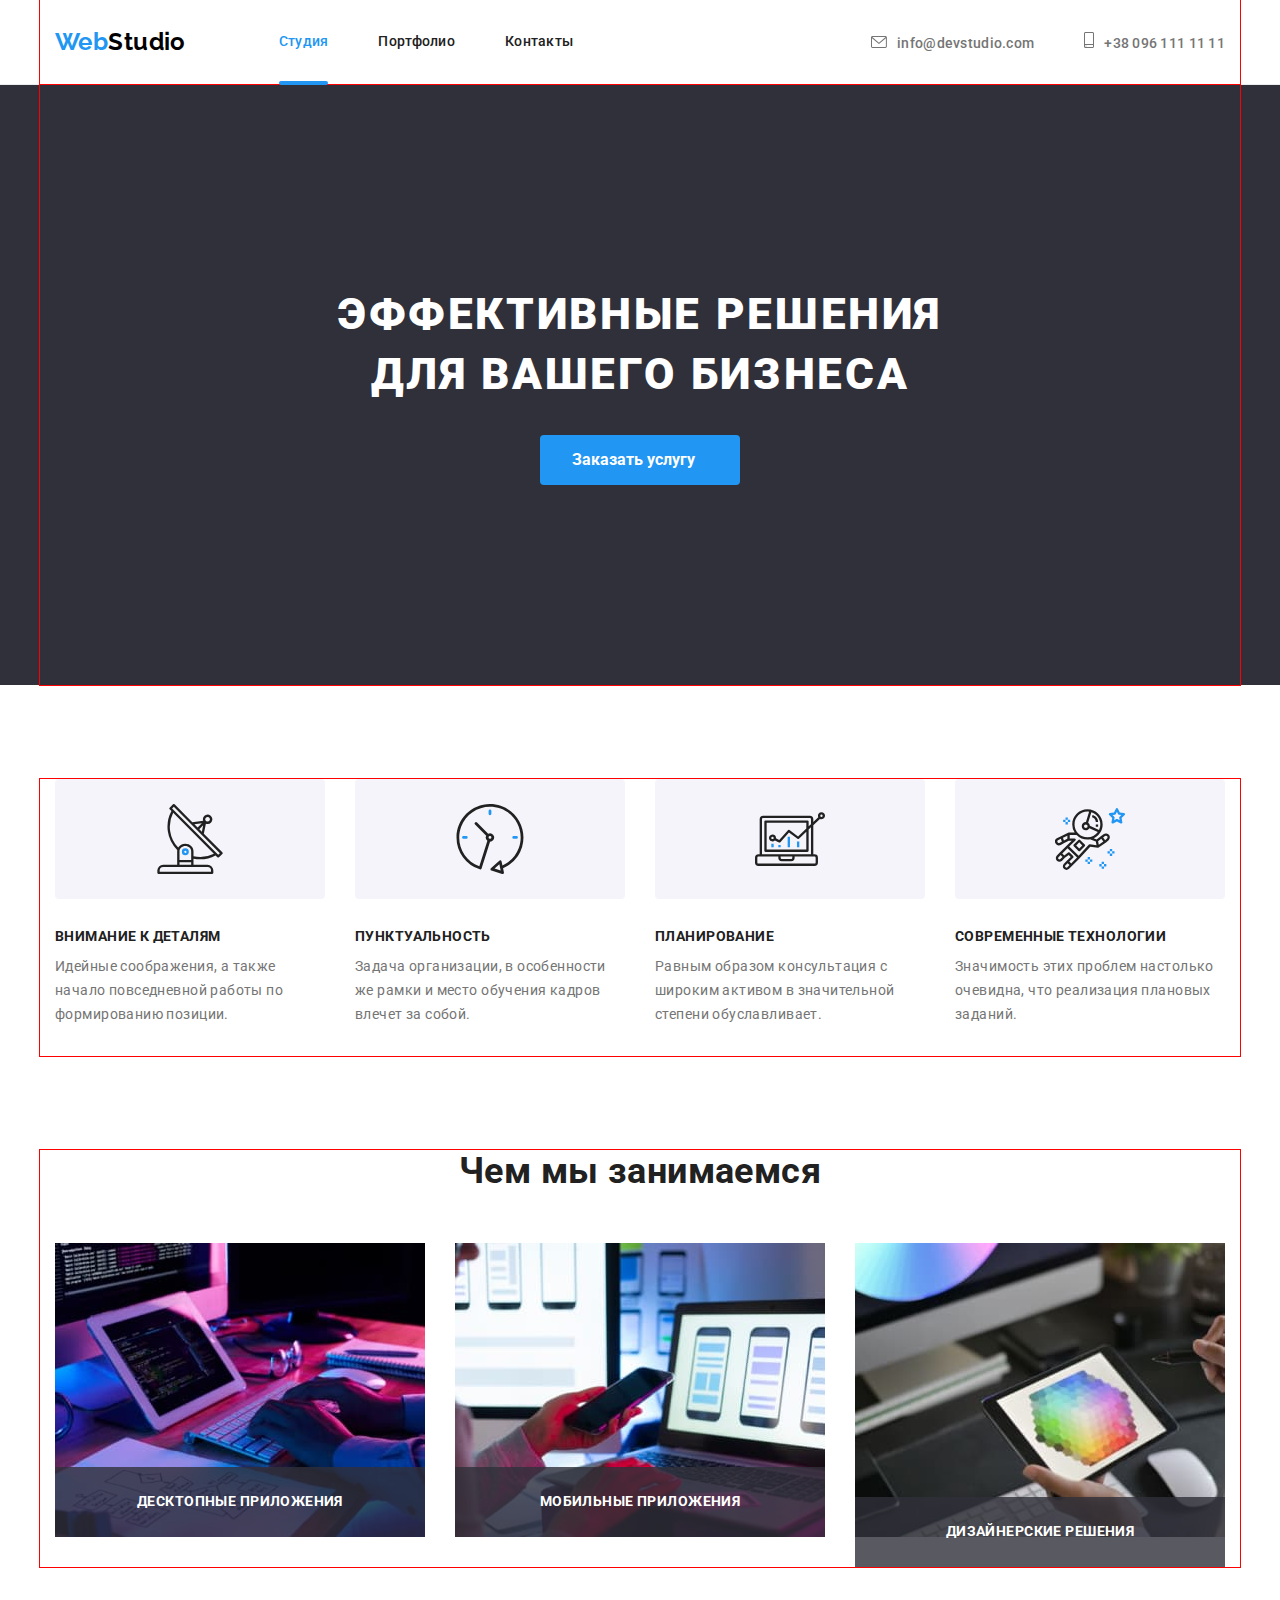
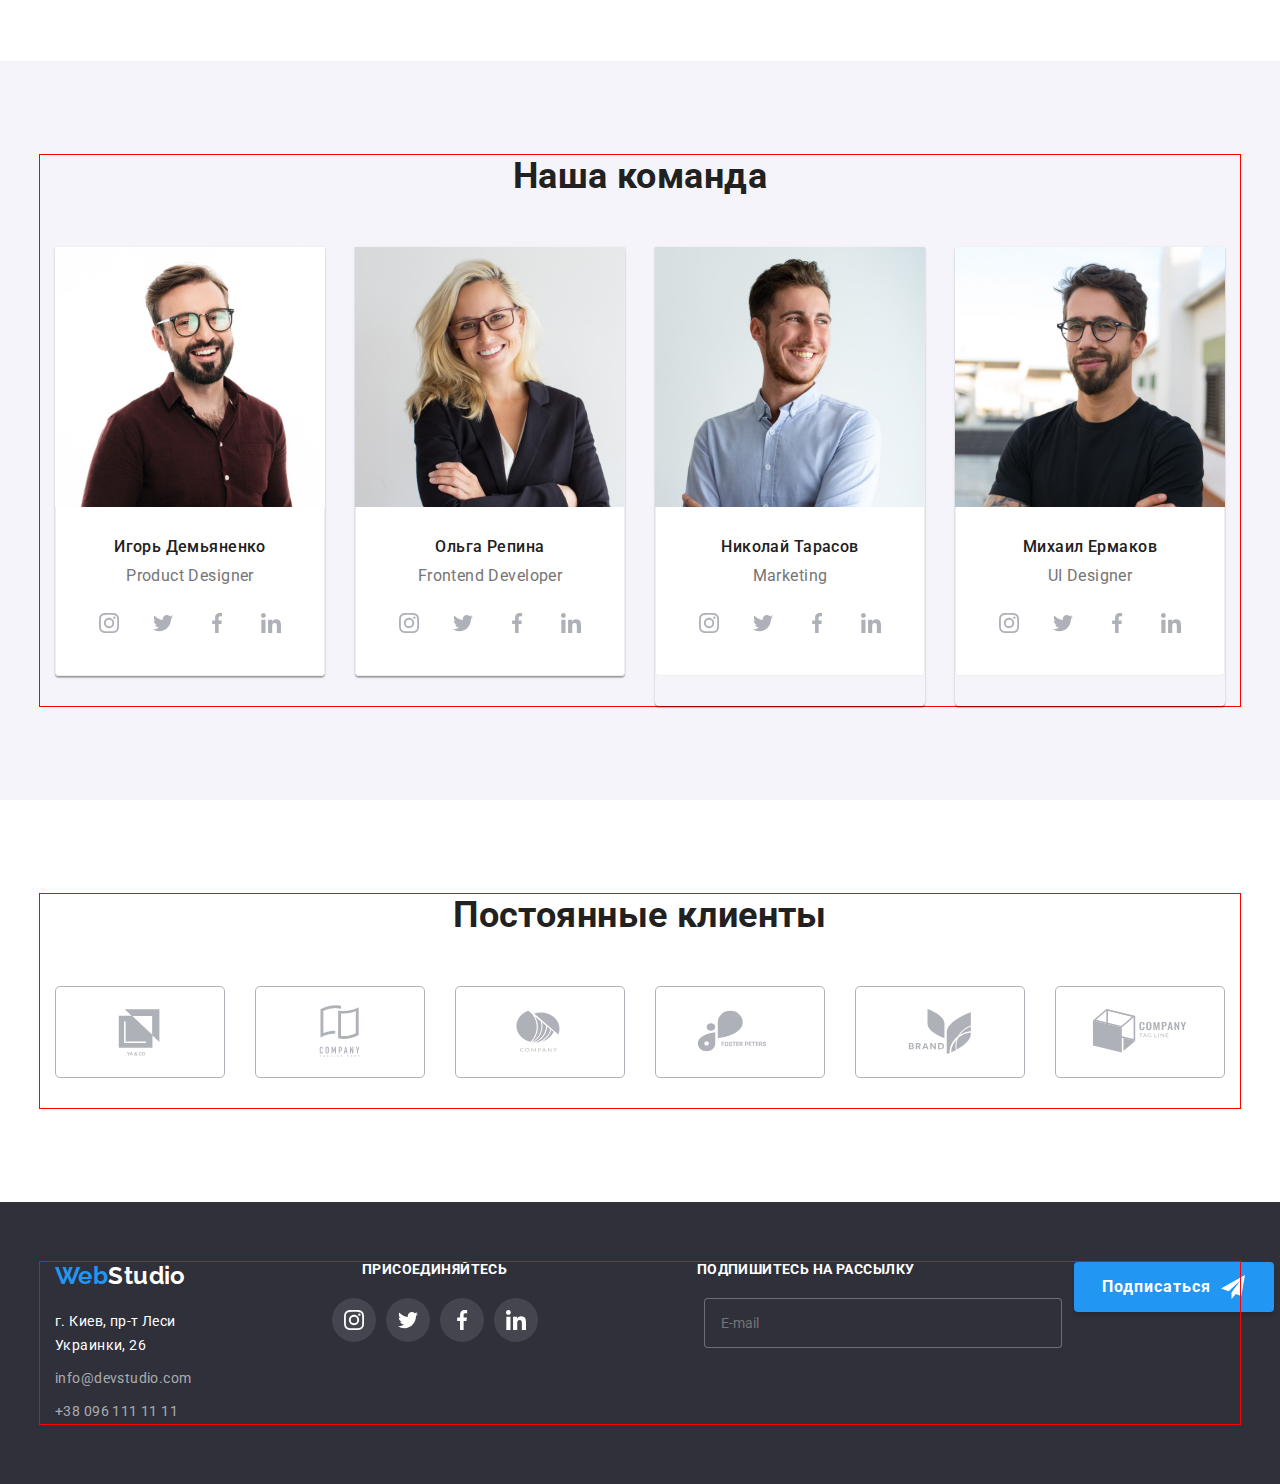
==== commit a69067bf: "commit" ====
--- a/index.html
+++ b/index.html
@@ -35,7 +35,7 @@
           <!-- Mobile menu -->
 
           <!-- Кнопка -->
-          <button class="menu-button" type="button" data-menu-button>
+          <button class="menu-button" type="button" data-menu-button aria-expanded="false">
             <svg
               class="menu-icons--color"
               aria-label="Переключатель мобильного меню"
--- a/css/main.min.css
+++ b/css/main.min.css
@@ -3,5 +3,5 @@
  Consolas,  'Liberation Mono',  Menlo,- monospace;font-size:1em}small{font-size:80%}sub,sup{font-size:75%;line-height:0;position:relative;vertical-align:baseline}sub{bottom:-0.25em}sup{top:-0.5em}table{text-indent:0;border-color:inherit}button,input,optgroup,select,textarea{font-family:inherit;font-size:100%;line-height:1.15;margin:0}button,select{text-transform:none}button,[type='button'],[type='reset'],[type='submit']{-webkit-appearance:button}::-moz-focus-inner{border-style:none;padding:0}:-moz-focusring{outline:1px dotted ButtonText}:-moz-ui-invalid{box-shadow:none}legend{padding:0}progress{vertical-align:baseline}::-webkit-inner-spin-button,::-webkit-outer-spin-button{height:auto}[type='search']{-webkit-appearance:textfield;outline-offset:-2px}::-webkit-search-decoration{-webkit-appearance:none}::-webkit-file-upload-button{-webkit-appearance:button;font:inherit}summary{display:list-item}.visually-hidden{position:absolute;width:1px;height:1px;margin:-1px;border:0;padding:0;white-space:nowrap;-webkit-clip-path:inset(100%);clip-path:inset(100%);clip:rect(0 0 0 0);overflow:hidden}h1,h2,h3,h4,h5,h6,p{margin:0}.list{list-style-type:none;margin:0;padding:0}.works--form{padding-top:0}@media screen and (max-width: 1199.98px){.works--form{display:none}}.link{text-decoration:none}body{font-family:"Roboto",sans-serif;color:#757575;background-color:#fff;font-size:14px;letter-spacing:0.03em}img{display:block;max-width:100%;height:auto}.container{outline:1px solid red;margin-left:auto;margin-right:auto;padding-left:15px;padding-right:15px;max-width:480px}@media screen and (min-width: 768px){.container{max-width:768px}}@media screen and (min-width: 1200px){.container{max-width:1200px}}.header{border-bottom:1px solid #ececec}@media screen and (min-width: 768px){.header{height:80px}}.header-box{position:relative;display:-webkit-box;display:-ms-flexbox;display:flex;-webkit-box-align:baseline;-ms-flex-align:baseline;align-items:baseline}@media screen and (min-width: 768px){.header-box{-webkit-box-align:center;-ms-flex-align:center;align-items:center}}@media screen and (min-width: 1200px){.header-box{-webkit-box-pack:justify;-ms-flex-pack:justify;justify-content:space-between}}.header-contact{display:none}@media screen and (min-width: 768px){.header-contact{display:-webkit-box;display:-ms-flexbox;display:flex;-webkit-box-orient:vertical;-webkit-box-direction:normal;-ms-flex-direction:column;flex-direction:column;margin-left:0}}.header__list-item{display:inline-block}.header__list-item:not(:last-child){margin-right:50px}@media screen and (min-width: 768px){.header-contact__item{font-size:12px;margin-left:84px;margin-right:0}.header-contact__item:not(:last-child){margin-bottom:10px}}@media screen and (min-width: 1200px){.header-contact__item{padding-top:32px;padding-bottom:32px}.header-contact__item:not(:last-child){margin-right:50px;margin-left:330px}}.header-contact__icon-envelope{display:inline-block;fill:currentColor;width:16px;height:12px;margin-right:10px;background-size:contain}.header-contact__icon-phone{display:inline-block;fill:currentColor;width:10px;height:16px;margin-right:10px}.header-contact__link{display:-webkit-box;display:-ms-flexbox;display:flex;-webkit-box-align:baseline;-ms-flex-align:baseline;align-items:baseline;font-weight:500;line-height:1.14;letter-spacing:0.02em;color:#757575;-webkit-transition:color 250ms cubic-bezier(0.4, 0, 0.2, 1);transition:color 250ms cubic-bezier(0.4, 0, 0.2, 1)}.header-contact__link:hover,.header-contact__link:focus{color:#2196f3}.logo{display:block;color:#000;font-family:"Raleway",sans-serif;font-weight:700;font-size:24px;line-height:1.19;text-decoration:none;padding-top:16px;padding-bottom:16px;padding-right:auto}@media screen and (min-width: 768px){.logo{margin-right:88px;padding-top:26px;padding-bottom:26px}}@media screen and (min-width: 1200px){.logo{margin-right:93px}}.logo--blue{color:#2196f3}.nav-box{display:-webkit-box;display:-ms-flexbox;display:flex;-webkit-box-align:center;-ms-flex-align:center;align-items:center}.header-navigation{display:-webkit-box;display:-ms-flexbox;display:flex}.header-navigation__link{display:none}@media screen and (min-width: 768px){.header-navigation__link{display:-webkit-box;display:-ms-flexbox;display:flex;-webkit-box-align:baseline;-ms-flex-align:baseline;align-items:baseline;color:#212121;font-weight:500;line-height:1.14;letter-spacing:0.02em;padding-top:32px;padding-bottom:32px;-webkit-transition:color 250ms cubic-bezier(0.4, 0, 0.2, 1);transition:color 250ms cubic-bezier(0.4, 0, 0.2, 1)}.header-navigation__link:hover,.header-navigation__link:focus{color:#2196f3}}.header-navigation__link.current{color:#2196f3;position:relative}.header-navigation__link.current::after{position:absolute;content:'';display:block;width:100%;height:4px;border-radius:2px;background-color:#2196f3;left:0;bottom:-1px;-webkit-transition:opacity 250ms cubic-bezier(0.4, 0, 0.2, 1);transition:opacity 250ms cubic-bezier(0.4, 0, 0.2, 1)}@media screen and (min-width: 1200px){.header-navigation__link.current::after{bottom:-3px}}.menu-icons--color{fill:#000;-webkit-transition:fill 250ms cubic-bezier(0.4, 0, 0.2, 1);transition:fill 250ms cubic-bezier(0.4, 0, 0.2, 1);z-index:3}.menu-icons--color:hover,.menu-icons--color:focus{fill:#2196f3}@media screen and (min-width: 768px){.menu-icons--color{display:none}}.menu-button{position:absolute;display:-webkit-inline-box;display:-ms-inline-flexbox;display:inline-flex;-webkit-box-align:center;-ms-flex-align:center;align-items:center;-webkit-box-pack:center;-ms-flex-pack:center;justify-content:center;right:15px;top:10px;margin:0;padding:0;border:none;background-color:transparent;width:40px;height:40px}.menu-button .icon-cross{display:none}.menu-button.is-open .icon-cross{display:block}.menu-button.is-open .icon-menu{display:none}.mobile-menu{display:-webkit-box;display:-ms-flexbox;display:flex;-webkit-box-orient:vertical;-webkit-box-direction:normal;-ms-flex-direction:column;flex-direction:column;position:fixed;top:0;left:0;width:480px;height:100%;padding:48px 0;padding-left:40px;background-color:#fff;font-weight:500;letter-spacing:0.02em;overflow-y:scroll;z-index:2;opacity:1;visibility:visible;pointer-events:initial}.mobile-menu.is-open{opacity:0;visibility:hidden;pointer-events:none}.mobile-menu__link{font-size:40px;color:#212121;text-align:center}.mobile-menu__link.current{color:#2196f3}.mobile-menu__item:not(:last-child){margin-bottom:32px}.mobile-menu__contacts{margin-top:auto}.mobile-menu__contact-tel{margin-top:auto;font-size:34px;color:#2196f3}.mobile-menu__contact-mail{display:block;margin-top:32px;font-size:24px;color:#757575}.mobile-menu__socials{display:-webkit-box;display:-ms-flexbox;display:flex;-webkit-box-align:baseline;-ms-flex-align:baseline;align-items:baseline;margin-top:64px}.mobile-menu__socials-item{-webkit-box-align:center;-ms-flex-align:center;align-items:center}.mobile-menu__socials-item:not(:last-child){margin-right:10px}.mobile-menu__socials-item:not(:last-child) ::after{content:'';display:inline-block;width:1px;height:22px;margin-left:10px;background-color:rgba(33,33,33,0.2)}.mobile-menu__socials-link{text-decoration:none;color:#2196f3;font-weight:500;font-size:18px;line-height:1.22;letter-spacing:0.02em}.section-title{color:#212121;font-size:36px;line-height:1.17;text-align:center;margin-bottom:50px}@media screen and (max-width: 1199.98px){.section-title{font-size:28px}}.container--form{background-color:#fff;padding-top:60px;padding-bottom:60px}@media screen and (min-width: 1200px){.container--form{padding-top:94px;padding-bottom:94px}}@media screen and (min-width: 1200px){.container__benefits{padding-bottom:0}}@media screen and (min-width: 768px){.section-box{display:-webkit-box;display:-ms-flexbox;display:flex;-ms-flex-wrap:wrap;flex-wrap:wrap}}@media screen and (min-width: 1200px){.section-box{display:-webkit-box;display:-ms-flexbox;display:flex;-ms-flex-wrap:nowrap;flex-wrap:nowrap}}.section-box__item{position:relative;display:block}@media screen and (max-width: 479.98px){.section-box__item:not(:last-child){margin-bottom:30px}}@media screen and (min-width: 768px){.section-box__item:nth-child(odd){margin-right:30px}.section-box__item:nth-child(-n+2){margin-bottom:30px}}@media screen and (min-width: 1200px){.section-box__item{margin-right:30px}.section-box__item:last-child{margin-right:0px}}.section-box__label{position:absolute;width:100%;padding:27px 0;background-color:rgba(47,48,58,0.8);color:#fff;font-weight:700;line-height:1.14;text-align:center;letter-spacing:0.03em;text-transform:uppercase;bottom:0;left:0}.hero__button{display:-webkit-box;display:-ms-flexbox;display:flex;-webkit-box-align:center;-ms-flex-align:center;align-items:center;color:#fff;background-color:#2196f3;font-family:inherit;font-weight:700;font-size:16px;line-height:1.88;cursor:pointer;margin:0 auto;min-width:200px;min-height:50px;padding:10px 32px;border-radius:4px;border:transparent;-webkit-transition:color 250ms cubic-bezier(0.4, 0, 0.2, 1);transition:color 250ms cubic-bezier(0.4, 0, 0.2, 1)}.hero__button:hover,.hero__button:focus{background-color:#188ce8}@media screen and (min-width: 768px){.hero__button{margin:0 284px}}@media screen and (min-width: 1200px){.hero__button{margin:0 485px}}.hero__title{color:#fff;font-weight:900;font-size:26px;line-height:1.62;text-align:center;letter-spacing:0.06em;text-transform:uppercase;margin-left:auto;margin-right:auto;margin-bottom:30px;width:360px}@media screen and (min-width: 1200px){.hero__title{width:696px;font-size:44px;line-height:1.36}}.hero--form{padding-top:118px;padding-bottom:118px}@media screen and (min-width: 1200px){.hero--form{padding-top:200px;padding-bottom:200px}}.hero{background-color:#2f303a}.benefits__icon{height:120px;border-radius:4px;margin-bottom:30px;background-color:#f5f4fa;-webkit-transition:color 250ms cubic-bezier(0.4, 0, 0.2, 1);transition:color 250ms cubic-bezier(0.4, 0, 0.2, 1)}.benefits__icon{display:-webkit-box;display:-ms-flexbox;display:flex;-webkit-box-align:center;-ms-flex-align:center;align-items:center;-webkit-box-pack:center;-ms-flex-pack:center;justify-content:center;width:100%;height:120px;margin-bottom:30px;border-radius:4px;background-color:#f5f4fa;-webkit-transition:color 250ms cubic-bezier(0.4, 0, 0.2, 1);transition:color 250ms cubic-bezier(0.4, 0, 0.2, 1)}@media screen and (min-width: 768px){.benefits__icon{width:354px}}.benefits__title{font-size:14px;line-height:1.14;text-transform:uppercase;text-align:center;color:#212121}.benefits__label{line-height:1.71;margin-top:10px;max-width:450px}@media screen and (min-width: 768px){.benefits__label{width:354px}}.portfolio-cards__item--geometry:not(:last-child){margin-bottom:30px}@media screen and (min-width: 768px){.portfolio-cards__item--geometry:nth-child(odd){margin-right:30px}.portfolio-cards__item--geometry:not(:last-child){margin-bottom:30px}}@media screen and (min-width: 1200px){.portfolio-cards__item--geometry:nth-child(3n+3){margin-right:0px}}.portfolio-cards__item--border{padding:20px 24px;border-right:1px solid #eee;border-bottom:1px solid #eee;border-left:1px solid #eee}.portfolio-box{padding-bottom:94px;padding-top:94px}.filter-buttons{display:-webkit-box;display:-ms-flexbox;display:flex;-ms-flex-wrap:wrap;flex-wrap:wrap;list-style-type:none;margin-bottom:50px;padding:0}@media screen and (min-width: 768px){.filter-buttons{-webkit-box-pack:center;-ms-flex-pack:center;justify-content:center}}.filter-buttons__list{margin-left:8px}.filter-buttons__list:first-child{margin-left:0}.filter-buttons__list:nth-child(-n+3){margin-bottom:15px}.filter-buttons__btn{font-family:inherit;color:#212121;background-color:#f5f4fa;font-weight:500;font-size:16px;line-height:1.62;text-align:center;padding:6px 22px;border:1px solid transparent;border-radius:4px;-webkit-transition:color 250ms cubic-bezier(0.4, 0, 0.2, 1),background-color 250ms cubic-bezier(0.4, 0, 0.2, 1),-webkit-box-shadow 250ms cubic-bezier(0.4, 0, 0.2, 1);transition:color 250ms cubic-bezier(0.4, 0, 0.2, 1),background-color 250ms cubic-bezier(0.4, 0, 0.2, 1),-webkit-box-shadow 250ms cubic-bezier(0.4, 0, 0.2, 1);transition:color 250ms cubic-bezier(0.4, 0, 0.2, 1),background-color 250ms cubic-bezier(0.4, 0, 0.2, 1),box-shadow 250ms cubic-bezier(0.4, 0, 0.2, 1);transition:color 250ms cubic-bezier(0.4, 0, 0.2, 1),background-color 250ms cubic-bezier(0.4, 0, 0.2, 1),box-shadow 250ms cubic-bezier(0.4, 0, 0.2, 1),-webkit-box-shadow 250ms cubic-bezier(0.4, 0, 0.2, 1)}.filter-buttons__btn:hover,.filter-buttons__btn:focus{color:#fff;background-color:#2196f3;-webkit-box-shadow:0px 3px 1px rgba(0,0,0,0.1),0px 1px 2px rgba(0,0,0,0.08),0px 2px 2px rgba(0,0,0,0.12);box-shadow:0px 3px 1px rgba(0,0,0,0.1),0px 1px 2px rgba(0,0,0,0.08),0px 2px 2px rgba(0,0,0,0.12)}.filter-buttons__btn.active{background-color:#2196f3;color:#fff}.portfolio-cards__overlay--position{position:relative;overflow:hidden}.portfolio-cards__overlay{position:absolute;top:0;left:0;width:450px;padding:77px 24px;background-color:rgba(33,150,243,0.9);overflow:hidden;-webkit-transition:-webkit-transform 250ms cubic-bezier(0.4, 0, 0.2, 1);transition:-webkit-transform 250ms cubic-bezier(0.4, 0, 0.2, 1);transition:transform 250ms cubic-bezier(0.4, 0, 0.2, 1);transition:transform 250ms cubic-bezier(0.4, 0, 0.2, 1), -webkit-transform 250ms cubic-bezier(0.4, 0, 0.2, 1);-webkit-transform:translateY(160%);transform:translateY(160%)}@media screen and (min-width: 768px){.portfolio-cards__overlay{width:354px}}.portfolio-cards__overlay-label{font-size:18px;line-height:1.56;letter-spacing:0.03em;color:#fff}.portfolio-cards{display:-webkit-box;display:-ms-flexbox;display:flex;-ms-flex-wrap:wrap;flex-wrap:wrap;margin-bottom:-30px;margin-right:-30px;width:100%}.portfolio-cards__item{display:block;-webkit-transition:-webkit-box-shadow 250ms cubic-bezier(0.4, 0, 0.2, 1);transition:-webkit-box-shadow 250ms cubic-bezier(0.4, 0, 0.2, 1);transition:box-shadow 250ms cubic-bezier(0.4, 0, 0.2, 1);transition:box-shadow 250ms cubic-bezier(0.4, 0, 0.2, 1), -webkit-box-shadow 250ms cubic-bezier(0.4, 0, 0.2, 1)}.portfolio-cards__item:hover,.portfolio-cards__item:focus{-webkit-box-shadow:0px 4px 4px rgba(0,0,0,0.25);box-shadow:0px 4px 4px rgba(0,0,0,0.25)}.portfolio-cards__item:hover .portfolio-cards__overlay{position:absolute;top:0;left:0;width:450px;padding:77px 24px;background-color:rgba(33,150,243,0.9);-webkit-transform:translateY(0);transform:translateY(0)}@media screen and (min-width: 768px){.portfolio-cards__item:hover .portfolio-cards__overlay{width:354px}}.portfolio-cards__title{font-size:18px;line-height:2;letter-spacing:0.06em;color:#212121;margin-bottom:4px}.portfolio-cards__description{font-size:16px;line-height:1.88;color:#757575}.team--bgc{background-color:#f5f4fa}.team__item{width:354px;-webkit-box-shadow:0px 1px 3px rgba(0,0,0,0.12),0px 1px 1px rgba(0,0,0,0.14),0px 2px 1px rgba(0,0,0,0.2);box-shadow:0px 1px 3px rgba(0,0,0,0.12),0px 1px 1px rgba(0,0,0,0.14),0px 2px 1px rgba(0,0,0,0.2);border-radius:0px 0px 4px 4px}.team__item--border{background-color:#fff;padding-top:30px;padding-bottom:30px;border-radius:0px 0px 4px 4px;border-right:1px solid #eee;border-bottom:1px solid #eee;border-left:1px solid #eee}.team__member{font-weight:500;font-size:16px;line-height:1.19;text-align:center;color:#212121}.team__position{font-size:16px;line-height:1.19;text-align:center;margin-top:10px;margin-bottom:16px}.socials{display:-webkit-box;display:-ms-flexbox;display:flex;-webkit-box-pack:center;-ms-flex-pack:center;justify-content:center}.socials__item:not(:last-child){margin-right:10px}.socials__link{display:-webkit-box;display:-ms-flexbox;display:flex;-webkit-box-pack:center;-ms-flex-pack:center;justify-content:center;-webkit-box-align:center;-ms-flex-align:center;align-items:center;width:44px;height:44px;border-radius:50%;color:#afb1b8;-webkit-transition:background-color 250ms cubic-bezier(0.4, 0, 0.2, 1),color 250ms cubic-bezier(0.4, 0, 0.2, 1);transition:background-color 250ms cubic-bezier(0.4, 0, 0.2, 1),color 250ms cubic-bezier(0.4, 0, 0.2, 1)}.socials__link:hover,.socials__link:focus{background-color:#2196f3;color:#fff}.socials__icon{fill:currentColor}.clients{display:-webkit-box;display:-ms-flexbox;display:flex;-ms-flex-wrap:wrap;flex-wrap:wrap;margin-top:50px}.clients__item{margin-bottom:30px}.clients__item:nth-child(even){margin-right:-30px}.clients__item:nth-child(n+5){margin-bottom:0}@media screen and (max-width: 479.98px){.clients__item:nth-child(odd){margin-right:30px}}@media screen and (min-width: 768px){.clients__item:nth-child(n+4){margin-bottom:0px}.clients__item:not(:nth-child(3n+3)){margin-right:30px}}.clients__link{display:-webkit-box;display:-ms-flexbox;display:flex;-webkit-box-pack:center;-ms-flex-pack:center;justify-content:center;-webkit-box-align:center;-ms-flex-align:center;align-items:center;width:210px;height:92px;color:#afb1b8;border:1px solid #afb1b8;border-radius:5px;-webkit-transition:color 250ms cubic-bezier(0.4, 0, 0.2, 1),border 250ms cubic-bezier(0.4, 0, 0.2, 1);transition:color 250ms cubic-bezier(0.4, 0, 0.2, 1),border 250ms cubic-bezier(0.4, 0, 0.2, 1)}.clients__link:hover,.clients__link:focus{color:#2196f3;border:1px solid #2196f3}@media screen and (min-width: 768px){.clients__link{width:226px}}.clients__icon{fill:currentColor;background-size:contain}.footer{background-color:#2f303a;padding-top:60px;padding-bottom:60px}@media screen and (min-width: 768px){.footer__address{margin-right:165px;margin-left:76px}}.footer__logo{color:#fff;padding:0;margin:0;text-align:center;margin-left:auto;margin-right:auto}@media screen and (min-width: 768px){.footer--tablet{display:-webkit-box;display:-ms-flexbox;display:flex}}.address{max-width:232px;margin-top:20px;margin-left:auto;margin-right:auto}.address__link{color:#fff;font-style:normal;line-height:1.71;text-decoration:none;font-style:normal}.address__item{margin-top:9px}.footer__contact-link{text-decoration:none;color:rgba(255,255,255,0.6);font-style:normal;line-height:1.71;-webkit-transition:color 250ms cubic-bezier(0.4, 0, 0.2, 1);transition:color 250ms cubic-bezier(0.4, 0, 0.2, 1)}.footer__contact-link:hover,.footer__contact-link:focus{color:#2196f3}.footer-socials{margin-bottom:60px}.footer__contacts{text-align:center;margin-bottom:60px}.footer-socials__title,.subscribe-label{color:#fff;font-weight:700;font-size:14px;line-height:1.14;letter-spacing:0.03em;text-transform:uppercase;text-align:center}.footer-socials__title{margin-bottom:20px}.footer-socials__list--position{display:-webkit-box;display:-ms-flexbox;display:flex;-webkit-box-pack:center;-ms-flex-pack:center;justify-content:center}.footer-socials__link{color:#fff;background-color:rgba(255,255,255,0.1);-webkit-transition:background-color 250ms cubic-bezier(0.4, 0, 0.2, 1);transition:background-color 250ms cubic-bezier(0.4, 0, 0.2, 1)}.footer-socials__link:hover,.footer-socials__link:focus{background-color:#2196f3}.subscribe-form__title{display:block;margin-bottom:20px}.subscribe-form__input{max-width:450px;width:100%;height:50px;margin-bottom:20px;padding:15px 16px;background-color:#2f303a;color:rgba(255,255,255,0.6);outline:transparent;border:1px solid rgba(255,255,255,0.3);border-radius:4px}@media screen and (min-width: 768px){.subscribe-form__input{margin-left:166px;margin-right:152px}}.subscribe-form__icon{margin-left:10px}.subscribe-form__btn{display:-webkit-box;display:-ms-flexbox;display:flex;-webkit-box-pack:center;-ms-flex-pack:center;justify-content:center;-webkit-box-align:center;-ms-flex-align:center;align-items:center;width:200px;height:50px;background-color:#2196f3;color:#fff;font-weight:700;font-size:16px;line-height:1.88;letter-spacing:0.06em;cursor:pointer;border-radius:4px;-webkit-box-shadow:0px 4px 4px rgba(0,0,0,0.15);box-shadow:0px 4px 4px rgba(0,0,0,0.15);border-color:transparent;margin-right:auto;margin-left:auto}.backdrop{position:fixed;top:0;left:0;width:100%;height:100%;background-color:rgba(0,0,0,0.2);opacity:1;visibility:visible;pointer-events:initial;-webkit-transition:opacity 250ms cubic-bezier(0.4, 0, 0.2, 1),visibility 250ms cubic-bezier(0.4, 0, 0.2, 1);transition:opacity 250ms cubic-bezier(0.4, 0, 0.2, 1),visibility 250ms cubic-bezier(0.4, 0, 0.2, 1)}.backdrop.is-hidden{opacity:0;visibility:hidden;pointer-events:none}.modal{position:absolute;top:50%;left:50%;-webkit-transform:translate(-50%, -50%);transform:translate(-50%, -50%);max-width:450px;max-height:609px;padding:40px 40px;background-color:#fff;-webkit-box-shadow:0px 1px 3px rgba(0,0,0,0.12),0px 1px 1px rgba(0,0,0,0.14),0px 2px 1px rgba(0,0,0,0.2);box-shadow:0px 1px 3px rgba(0,0,0,0.12),0px 1px 1px rgba(0,0,0,0.14),0px 2px 1px rgba(0,0,0,0.2);border-radius:4px}.modal__close-btn{position:absolute;top:8px;right:8px;display:-webkit-box;display:-ms-flexbox;display:flex;-webkit-box-pack:center;-ms-flex-pack:center;justify-content:center;-webkit-box-align:center;-ms-flex-align:center;align-items:center;width:30px;height:30px;border:1px solid rgba(0,0,0,0.1);border-radius:50%;padding:0;background-color:#fff;cursor:pointer}.modal__close-btn:hover .modal__close-icon,.modal__close-btn:focus .modal__close-icon{fill:#2196f3}.modal__close-icon{-webkit-transition:fill 250ms cubic-bezier(0.4, 0, 0.2, 1);transition:fill 250ms cubic-bezier(0.4, 0, 0.2, 1)}.modal-form{display:-webkit-box;display:-ms-flexbox;display:flex;-webkit-box-orient:vertical;-webkit-box-direction:normal;-ms-flex-direction:column;flex-direction:column;-webkit-box-align:center;-ms-flex-align:center;align-items:center}.modal-form__title{font-weight:700;font-size:20px;line-height:1.15;text-align:center;letter-spacing:0.03em;margin-bottom:12px;color:#212121}.modal-form__group{display:-webkit-box;display:-ms-flexbox;display:flex;-webkit-box-orient:vertical;-webkit-box-direction:normal;-ms-flex-direction:column;flex-direction:column;width:370px}.modal-form__label{position:relative;display:-webkit-box;display:-ms-flexbox;display:flex;-webkit-box-orient:vertical;-webkit-box-direction:normal;-ms-flex-direction:column;flex-direction:column;margin-bottom:10px;font-size:12px;line-height:1.16;letter-spacing:0.01em}.modal-form__label:last-of-type{margin-bottom:20px}.modal-form__input{height:40px;margin-top:4px;padding-left:41px;outline:transparent;border:1px solid rgba(33,33,33,0.2);border-radius:4px;-webkit-transition:border 250ms cubic-bezier(0.4, 0, 0.2, 1);transition:border 250ms cubic-bezier(0.4, 0, 0.2, 1)}.modal-form__input:hover,.modal-form__input:focus-within{border:1px solid #2196f3}.modal-form__input:hover+.modal-form__icon,.modal-form__input:focus+.modal-form__icon{fill:#2196f3}.modal-form__textarea-input{height:120px;padding:12px 16px;resize:none}.modal-form__textarea-input::-webkit-input-placeholder{line-height:1.17;letter-spacing:0.01em;color:rgba(117,117,117,0.5)}.modal-form__textarea-input:-ms-input-placeholder{line-height:1.17;letter-spacing:0.01em;color:rgba(117,117,117,0.5)}.modal-form__textarea-input::-ms-input-placeholder{line-height:1.17;letter-spacing:0.01em;color:rgba(117,117,117,0.5)}.modal-form__textarea-input::placeholder{line-height:1.17;letter-spacing:0.01em;color:rgba(117,117,117,0.5)}.modal-form__icon{position:absolute;top:0;left:0;-webkit-transform:translate(12px, 29px);transform:translate(12px, 29px);fill:#212121;-webkit-transition:fill 250ms cubic-bezier(0.4, 0, 0.2, 1);transition:fill 250ms cubic-bezier(0.4, 0, 0.2, 1)}.modal-form__agreement-form{display:-webkit-box;display:-ms-flexbox;display:flex;-webkit-box-align:center;-ms-flex-align:center;align-items:center;-webkit-box-pack:center;-ms-flex-pack:center;justify-content:center}.modal-form__agreement-label{display:-webkit-box;display:-ms-flexbox;display:flex;-webkit-box-align:center;-ms-flex-align:center;align-items:center}.checkbox-txt{line-height:1.71}.checkbox-link{line-height:1.71;color:#2196f3}.modal-form__checkbox{display:-webkit-box;display:-ms-flexbox;display:flex;-webkit-box-align:center;-ms-flex-align:center;align-items:center;-webkit-box-pack:center;-ms-flex-pack:center;justify-content:center;-ms-flex-negative:0;flex-shrink:0;width:16px;height:15px;margin-right:7px;border-radius:2px;outline:2px solid #2196f3;outline-offset:-2px;background-color:#fff;-webkit-transition:background-color 250ms cubic-bezier(0.4, 0, 0.2, 1);transition:background-color 250ms cubic-bezier(0.4, 0, 0.2, 1)}.modal-form__checkbox:focus{outline:2px solid #212121;outline-offset:-2px}.modal-form__checkbox-icon{fill:#fff}.checkbox:checked+.modal-form__checkbox{background-color:#2196f3}.modal-form__send-btn{margin-top:30px;-webkit-transition:background-color 250ms cubic-bezier(0.4, 0, 0.2, 1),-webkit-box-shadow 250ms cubic-bezier(0.4, 0, 0.2, 1);transition:background-color 250ms cubic-bezier(0.4, 0, 0.2, 1),-webkit-box-shadow 250ms cubic-bezier(0.4, 0, 0.2, 1);transition:background-color 250ms cubic-bezier(0.4, 0, 0.2, 1),box-shadow 250ms cubic-bezier(0.4, 0, 0.2, 1);transition:background-color 250ms cubic-bezier(0.4, 0, 0.2, 1),box-shadow 250ms cubic-bezier(0.4, 0, 0.2, 1),-webkit-box-shadow 250ms cubic-bezier(0.4, 0, 0.2, 1)}.modal-form__send-btn:hover,.modal-form__send-btn:focus{-webkit-box-shadow:0px 4px 4px rgba(0,0,0,0.15);box-shadow:0px 4px 4px rgba(0,0,0,0.15);background-color:#188ce8}
+ monospace;font-size:1em}small{font-size:80%}sub,sup{font-size:75%;line-height:0;position:relative;vertical-align:baseline}sub{bottom:-0.25em}sup{top:-0.5em}table{text-indent:0;border-color:inherit}button,input,optgroup,select,textarea{font-family:inherit;font-size:100%;line-height:1.15;margin:0}button,select{text-transform:none}button,[type='button'],[type='reset'],[type='submit']{-webkit-appearance:button}::-moz-focus-inner{border-style:none;padding:0}:-moz-focusring{outline:1px dotted ButtonText}:-moz-ui-invalid{box-shadow:none}legend{padding:0}progress{vertical-align:baseline}::-webkit-inner-spin-button,::-webkit-outer-spin-button{height:auto}[type='search']{-webkit-appearance:textfield;outline-offset:-2px}::-webkit-search-decoration{-webkit-appearance:none}::-webkit-file-upload-button{-webkit-appearance:button;font:inherit}summary{display:list-item}.visually-hidden{position:absolute;width:1px;height:1px;margin:-1px;border:0;padding:0;white-space:nowrap;-webkit-clip-path:inset(100%);clip-path:inset(100%);clip:rect(0 0 0 0);overflow:hidden}h1,h2,h3,h4,h5,h6,p{margin:0}.list{list-style-type:none;margin:0;padding:0}.works--form{padding-top:0}@media screen and (max-width: 1199.98px){.works--form{display:none}}.link{text-decoration:none}body{font-family:"Roboto",sans-serif;color:#757575;background-color:#fff;font-size:14px;letter-spacing:0.03em}img{display:block;max-width:100%;height:auto}.container{outline:1px solid red;margin-left:auto;margin-right:auto;padding-left:15px;padding-right:15px;max-width:480px}@media screen and (min-width: 768px){.container{max-width:768px}}@media screen and (min-width: 1200px){.container{max-width:1200px}}.header{border-bottom:1px solid #ececec}.header-box{position:relative;display:-webkit-box;display:-ms-flexbox;display:flex;-webkit-box-align:baseline;-ms-flex-align:baseline;align-items:baseline}@media screen and (min-width: 768px){.header-box{-webkit-box-align:center;-ms-flex-align:center;align-items:center}}@media screen and (min-width: 1200px){.header-box{-webkit-box-pack:justify;-ms-flex-pack:justify;justify-content:space-between}}.header-contact{display:none}@media screen and (min-width: 768px){.header-contact{display:-webkit-box;display:-ms-flexbox;display:flex;-webkit-box-orient:vertical;-webkit-box-direction:normal;-ms-flex-direction:column;flex-direction:column;margin-left:0}}@media screen and (min-width: 1200px){.header-contact{display:-webkit-box;display:-ms-flexbox;display:flex;-webkit-box-orient:horizontal;-webkit-box-direction:normal;-ms-flex-direction:row;flex-direction:row;-webkit-box-align:baseline;-ms-flex-align:baseline;align-items:baseline;margin-left:auto}}.header__list-item{display:inline-block}.header__list-item:not(:last-child){margin-right:50px}@media screen and (min-width: 480px) and (max-width: 767.98px){.header-contact__item{font-size:12px;margin-left:84px;margin-right:0}.header-contact__item:not(:last-child){margin-bottom:10px}}@media screen and (min-width: 1200px){.header-contact__item{padding-top:32px;padding-bottom:32px}.header-contact__item:not(:last-child){margin-right:50px;margin-left:auto}}.header-contact__icon-envelope{display:inline-block;fill:currentColor;width:16px;height:12px;margin-right:10px;background-size:contain}.header-contact__icon-phone{display:inline-block;fill:currentColor;width:10px;height:16px;margin-right:10px}.header-contact__link{display:-webkit-box;display:-ms-flexbox;display:flex;-webkit-box-align:baseline;-ms-flex-align:baseline;align-items:baseline;font-weight:500;line-height:1.14;letter-spacing:0.02em;text-decoration:none;color:#757575;-webkit-transition:color 250ms cubic-bezier(0.4, 0, 0.2, 1);transition:color 250ms cubic-bezier(0.4, 0, 0.2, 1)}.header-contact__link:hover,.header-contact__link:focus{color:#2196f3}.logo{display:block;color:#000;font-family:"Raleway",sans-serif;font-weight:700;font-size:24px;line-height:1.19;text-decoration:none;padding-top:16px;padding-bottom:16px;padding-right:auto}@media screen and (min-width: 768px){.logo{margin-right:88px;padding-top:26px;padding-bottom:26px}}@media screen and (min-width: 1200px){.logo{margin-right:93px}}.logo--blue{color:#2196f3}.nav-box{display:-webkit-box;display:-ms-flexbox;display:flex;-webkit-box-align:center;-ms-flex-align:center;align-items:center}.header-navigation{display:-webkit-box;display:-ms-flexbox;display:flex}.header-navigation__link{display:none}@media screen and (min-width: 768px){.header-navigation__link{display:-webkit-box;display:-ms-flexbox;display:flex;-webkit-box-align:baseline;-ms-flex-align:baseline;align-items:baseline;color:#212121;font-weight:500;line-height:1.14;letter-spacing:0.02em;padding-top:32px;padding-bottom:32px;-webkit-transition:color 250ms cubic-bezier(0.4, 0, 0.2, 1);transition:color 250ms cubic-bezier(0.4, 0, 0.2, 1)}.header-navigation__link:hover,.header-navigation__link:focus{color:#2196f3}}.header-navigation__link.current{color:#2196f3;position:relative}.header-navigation__link.current::after{position:absolute;content:'';display:block;width:100%;height:4px;border-radius:2px;background-color:#2196f3;left:0;bottom:-1px;-webkit-transition:opacity 250ms cubic-bezier(0.4, 0, 0.2, 1);transition:opacity 250ms cubic-bezier(0.4, 0, 0.2, 1)}@media screen and (min-width: 1200px){.header-navigation__link.current::after{bottom:-3px}}.menu-icons--color{fill:#000;-webkit-transition:fill 250ms cubic-bezier(0.4, 0, 0.2, 1);transition:fill 250ms cubic-bezier(0.4, 0, 0.2, 1)}.menu-icons--color:hover,.menu-icons--color:focus{fill:#2196f3}@media screen and (min-width: 768px){.menu-icons--color{display:none}}.menu-button{position:absolute;display:-webkit-inline-box;display:-ms-inline-flexbox;display:inline-flex;-webkit-box-align:center;-ms-flex-align:center;align-items:center;-webkit-box-pack:center;-ms-flex-pack:center;justify-content:center;z-index:3;right:15px;top:10px;margin:0;margin-left:auto;margin-bottom:auto;padding:0;border:none;background-color:transparent;width:40px;height:40px}@media screen and (min-width: 768px){.menu-button{display:none}}.menu-button .icon-cross{display:none}.menu-button.is-open .icon-cross{display:block}.menu-button.is-open .icon-menu{display:none}.mobile-menu{display:-webkit-box;display:-ms-flexbox;display:flex;-webkit-box-orient:vertical;-webkit-box-direction:normal;-ms-flex-direction:column;flex-direction:column;position:fixed;top:0;left:0;width:480px;height:100%;padding:48px 0;padding-left:40px;background-color:#fff;font-weight:500;letter-spacing:0.02em;overflow-y:scroll;z-index:2;display:none}.mobile-menu.is-open{display:block}.mobile-menu__link{font-size:40px;color:#212121;text-align:center}.mobile-menu__link.current{color:#2196f3}.mobile-menu__item:not(:last-child){margin-bottom:32px}.mobile-menu__contacts{margin-top:auto}.mobile-menu__contact-tel{margin-top:auto;font-size:34px;color:#2196f3}.mobile-menu__contact-mail{display:block;margin-top:32px;font-size:24px;color:#757575}.mobile-menu__socials{display:-webkit-box;display:-ms-flexbox;display:flex;-webkit-box-align:baseline;-ms-flex-align:baseline;align-items:baseline;margin-top:64px}.mobile-menu__socials-item{-webkit-box-align:center;-ms-flex-align:center;align-items:center}.mobile-menu__socials-item:not(:last-child){margin-right:10px}.mobile-menu__socials-item:not(:last-child) ::after{content:'';display:inline-block;width:1px;height:22px;margin-left:10px;background-color:rgba(33,33,33,0.2)}.mobile-menu__socials-link{text-decoration:none;color:#2196f3;font-weight:500;font-size:18px;line-height:1.22;letter-spacing:0.02em}.section-title{color:#212121;font-size:36px;line-height:1.17;text-align:center;margin-bottom:50px}@media screen and (max-width: 1199.98px){.section-title{font-size:28px}}.container--form{background-color:#fff;padding-top:60px;padding-bottom:60px}@media screen and (min-width: 1200px){.container--form{padding-top:94px;padding-bottom:94px}}@media screen and (min-width: 1200px){.container__benefits{padding-bottom:0}}@media screen and (min-width: 768px){.section-box{display:-webkit-box;display:-ms-flexbox;display:flex;-ms-flex-wrap:wrap;flex-wrap:wrap}}@media screen and (min-width: 1200px){.section-box{display:-webkit-box;display:-ms-flexbox;display:flex;-ms-flex-wrap:nowrap;flex-wrap:nowrap}}.section-box__item{position:relative;display:block}@media screen and (max-width: 479.98px){.section-box__item:not(:last-child){margin-bottom:30px}}@media screen and (min-width: 768px){.section-box__item:nth-child(odd){margin-right:30px}.section-box__item:nth-child(-n+2){margin-bottom:30px}}@media screen and (min-width: 1200px){.section-box__item{margin-right:30px}.section-box__item:last-child{margin-right:0px}}.section-box__label{position:absolute;width:100%;padding:27px 0;background-color:rgba(47,48,58,0.8);color:#fff;font-weight:700;line-height:1.14;text-align:center;letter-spacing:0.03em;text-transform:uppercase;bottom:0;left:0}.hero__button{display:-webkit-box;display:-ms-flexbox;display:flex;-webkit-box-align:center;-ms-flex-align:center;align-items:center;color:#fff;background-color:#2196f3;font-family:inherit;font-weight:700;font-size:16px;line-height:1.88;cursor:pointer;margin:0 auto;min-width:200px;min-height:50px;padding:10px 32px;border-radius:4px;border:transparent;-webkit-transition:color 250ms cubic-bezier(0.4, 0, 0.2, 1);transition:color 250ms cubic-bezier(0.4, 0, 0.2, 1)}.hero__button:hover,.hero__button:focus{background-color:#188ce8}@media screen and (min-width: 768px){.hero__button{margin:0 284px}}@media screen and (min-width: 1200px){.hero__button{margin:0 485px}}.hero__title{color:#fff;font-weight:900;font-size:26px;line-height:1.62;text-align:center;letter-spacing:0.06em;text-transform:uppercase;margin-left:auto;margin-right:auto;margin-bottom:30px;width:360px}@media screen and (min-width: 1200px){.hero__title{width:696px;font-size:44px;line-height:1.36}}.hero--form{padding-top:118px;padding-bottom:118px}@media screen and (min-width: 1200px){.hero--form{padding-top:200px;padding-bottom:200px}}.hero{background-color:#2f303a}.benefits__icon{height:120px;border-radius:4px;margin-bottom:30px;background-color:#f5f4fa;-webkit-transition:color 250ms cubic-bezier(0.4, 0, 0.2, 1);transition:color 250ms cubic-bezier(0.4, 0, 0.2, 1)}.benefits__icon{display:-webkit-box;display:-ms-flexbox;display:flex;-webkit-box-align:center;-ms-flex-align:center;align-items:center;-webkit-box-pack:center;-ms-flex-pack:center;justify-content:center;width:100%;height:120px;margin-bottom:30px;border-radius:4px;background-color:#f5f4fa;-webkit-transition:color 250ms cubic-bezier(0.4, 0, 0.2, 1);transition:color 250ms cubic-bezier(0.4, 0, 0.2, 1)}@media screen and (min-width: 768px){.benefits__icon{width:354px}}@media screen and (min-width: 1200px){.benefits__icon{width:270px}}.benefits__title{font-size:14px;line-height:1.14;text-transform:uppercase;color:#212121}@media screen and (max-width: 1199.98px){.benefits__title{text-align:center}}.benefits__label{line-height:1.71;margin-top:10px;max-width:450px}@media screen and (min-width: 768px){.benefits__label{width:354px}}@media screen and (min-width: 1200px){.benefits__label{width:270px}}.portfolio-cards__item--geometry:not(:last-child){margin-bottom:30px}@media screen and (min-width: 480px) and (max-width: 767.98px){.portfolio-cards__item--geometry:nth-child(odd){margin-right:30px}.portfolio-cards__item--geometry:not(:last-child){margin-bottom:30px}}@media screen and (min-width: 1200px){.portfolio-cards__item--geometry{margin-right:-30px}.portfolio-cards__item--geometry:nth-child(3n+3){margin-right:0px}.portfolio-cards__item--geometry:nth-child(n+7){margin-bottom:0}.portfolio-cards__item--geometry:not(:nth-child(3n+3)){margin-right:30px}}.portfolio-cards__item--border{padding:20px 24px;border-right:1px solid #eee;border-bottom:1px solid #eee;border-left:1px solid #eee}.portfolio-box{padding-bottom:94px;padding-top:94px}.filter-buttons{display:-webkit-box;display:-ms-flexbox;display:flex;-ms-flex-wrap:wrap;flex-wrap:wrap;list-style-type:none;margin-bottom:50px;padding:0}@media screen and (min-width: 768px){.filter-buttons{-webkit-box-pack:center;-ms-flex-pack:center;justify-content:center}}.filter-buttons__list{margin-left:8px}.filter-buttons__list:first-child{margin-left:0}.filter-buttons__list:nth-child(-n+3){margin-bottom:15px}.filter-buttons__btn{font-family:inherit;color:#212121;background-color:#f5f4fa;font-weight:500;font-size:16px;line-height:1.62;text-align:center;padding:6px 22px;border:1px solid transparent;border-radius:4px;-webkit-transition:color 250ms cubic-bezier(0.4, 0, 0.2, 1),background-color 250ms cubic-bezier(0.4, 0, 0.2, 1),-webkit-box-shadow 250ms cubic-bezier(0.4, 0, 0.2, 1);transition:color 250ms cubic-bezier(0.4, 0, 0.2, 1),background-color 250ms cubic-bezier(0.4, 0, 0.2, 1),-webkit-box-shadow 250ms cubic-bezier(0.4, 0, 0.2, 1);transition:color 250ms cubic-bezier(0.4, 0, 0.2, 1),background-color 250ms cubic-bezier(0.4, 0, 0.2, 1),box-shadow 250ms cubic-bezier(0.4, 0, 0.2, 1);transition:color 250ms cubic-bezier(0.4, 0, 0.2, 1),background-color 250ms cubic-bezier(0.4, 0, 0.2, 1),box-shadow 250ms cubic-bezier(0.4, 0, 0.2, 1),-webkit-box-shadow 250ms cubic-bezier(0.4, 0, 0.2, 1)}.filter-buttons__btn:hover,.filter-buttons__btn:focus{color:#fff;background-color:#2196f3;-webkit-box-shadow:0px 3px 1px rgba(0,0,0,0.1),0px 1px 2px rgba(0,0,0,0.08),0px 2px 2px rgba(0,0,0,0.12);box-shadow:0px 3px 1px rgba(0,0,0,0.1),0px 1px 2px rgba(0,0,0,0.08),0px 2px 2px rgba(0,0,0,0.12)}.filter-buttons__btn.active{background-color:#2196f3;color:#fff}.portfolio-cards__overlay--position{position:relative;overflow:hidden}.portfolio-cards__overlay{position:absolute;top:0;left:0;width:450px;padding:77px 24px;background-color:rgba(33,150,243,0.9);overflow:hidden;-webkit-transition:-webkit-transform 250ms cubic-bezier(0.4, 0, 0.2, 1);transition:-webkit-transform 250ms cubic-bezier(0.4, 0, 0.2, 1);transition:transform 250ms cubic-bezier(0.4, 0, 0.2, 1);transition:transform 250ms cubic-bezier(0.4, 0, 0.2, 1), -webkit-transform 250ms cubic-bezier(0.4, 0, 0.2, 1);-webkit-transform:translateY(160%);transform:translateY(160%)}@media screen and (min-width: 768px){.portfolio-cards__overlay{width:354px}}@media screen and (min-width: 1200px){.portfolio-cards__overlay{width:370px;padding:63px 24px}}.portfolio-cards__overlay-label{font-size:18px;line-height:1.56;letter-spacing:0.03em;color:#fff}.portfolio-cards{display:-webkit-box;display:-ms-flexbox;display:flex;-ms-flex-wrap:wrap;flex-wrap:wrap;margin-bottom:-30px;margin-right:-30px;width:100%}.portfolio-cards__item{display:block;-webkit-transition:-webkit-box-shadow 250ms cubic-bezier(0.4, 0, 0.2, 1);transition:-webkit-box-shadow 250ms cubic-bezier(0.4, 0, 0.2, 1);transition:box-shadow 250ms cubic-bezier(0.4, 0, 0.2, 1);transition:box-shadow 250ms cubic-bezier(0.4, 0, 0.2, 1), -webkit-box-shadow 250ms cubic-bezier(0.4, 0, 0.2, 1)}.portfolio-cards__item:hover,.portfolio-cards__item:focus{-webkit-box-shadow:0px 4px 4px rgba(0,0,0,0.25);box-shadow:0px 4px 4px rgba(0,0,0,0.25)}.portfolio-cards__item:hover .portfolio-cards__overlay{position:absolute;top:0;left:0;width:450px;padding:77px 24px;background-color:rgba(33,150,243,0.9);-webkit-transform:translateY(0);transform:translateY(0)}@media screen and (min-width: 768px){.portfolio-cards__item:hover .portfolio-cards__overlay{width:354px}}@media screen and (min-width: 1200px){.portfolio-cards__item:hover .portfolio-cards__overlay{width:370px;padding:63px 24px}}.portfolio-cards__title{font-size:18px;line-height:2;letter-spacing:0.06em;color:#212121;margin-bottom:4px}.portfolio-cards__description{font-size:16px;line-height:1.88;color:#757575}.team--bgc{background-color:#f5f4fa}.team__item{-webkit-box-shadow:0px 1px 3px rgba(0,0,0,0.12),0px 1px 1px rgba(0,0,0,0.14),0px 2px 1px rgba(0,0,0,0.2);box-shadow:0px 1px 3px rgba(0,0,0,0.12),0px 1px 1px rgba(0,0,0,0.14),0px 2px 1px rgba(0,0,0,0.2);border-radius:0px 0px 4px 4px}@media screen and (min-width: 768px){.team__item{width:354px}}.team__item--border{background-color:#fff;padding-top:30px;padding-bottom:30px;border-radius:0px 0px 4px 4px;border-right:1px solid #eee;border-bottom:1px solid #eee;border-left:1px solid #eee}.team__member{font-weight:500;font-size:16px;line-height:1.19;text-align:center;color:#212121}.team__position{font-size:16px;line-height:1.19;text-align:center;margin-top:10px;margin-bottom:16px}.socials{display:-webkit-box;display:-ms-flexbox;display:flex;-webkit-box-pack:center;-ms-flex-pack:center;justify-content:center}.socials__item:not(:last-child){margin-right:10px}.socials__link{display:-webkit-box;display:-ms-flexbox;display:flex;-webkit-box-pack:center;-ms-flex-pack:center;justify-content:center;-webkit-box-align:center;-ms-flex-align:center;align-items:center;width:44px;height:44px;border-radius:50%;color:#afb1b8;-webkit-transition:background-color 250ms cubic-bezier(0.4, 0, 0.2, 1),color 250ms cubic-bezier(0.4, 0, 0.2, 1);transition:background-color 250ms cubic-bezier(0.4, 0, 0.2, 1),color 250ms cubic-bezier(0.4, 0, 0.2, 1)}.socials__link:hover,.socials__link:focus{background-color:#2196f3;color:#fff}.socials__icon{fill:currentColor}.clients{display:-webkit-box;display:-ms-flexbox;display:flex;-ms-flex-wrap:wrap;flex-wrap:wrap;margin-top:50px}.clients__item{margin-bottom:30px}.clients__item:nth-child(even){margin-right:-30px}.clients__item:nth-child(n+5){margin-bottom:0}@media screen and (max-width: 479.98px){.clients__item:nth-child(odd){margin-right:30px}}@media screen and (min-width: 480px) and (max-width: 767.98px){.clients__item:nth-child(n+4){margin-bottom:0px}.clients__item:not(:nth-child(3n+3)){margin-right:30px}}@media screen and (min-width: 1200px){.clients__item:not(:last-child){margin-right:30px}}.clients__link{display:-webkit-box;display:-ms-flexbox;display:flex;-webkit-box-pack:center;-ms-flex-pack:center;justify-content:center;-webkit-box-align:center;-ms-flex-align:center;align-items:center;width:210px;height:92px;color:#afb1b8;border:1px solid #afb1b8;border-radius:5px;-webkit-transition:color 250ms cubic-bezier(0.4, 0, 0.2, 1),border 250ms cubic-bezier(0.4, 0, 0.2, 1);transition:color 250ms cubic-bezier(0.4, 0, 0.2, 1),border 250ms cubic-bezier(0.4, 0, 0.2, 1)}.clients__link:hover,.clients__link:focus{color:#2196f3;border:1px solid #2196f3}@media screen and (min-width: 768px){.clients__link{width:226px}}@media screen and (min-width: 1200px){.clients__link{width:170px}}.clients__icon{fill:currentColor;background-size:contain}.footer{background-color:#2f303a;padding-top:60px;padding-bottom:60px}@media screen and (min-width: 480px) and (max-width: 767.98px){.footer__address{margin-right:165px;margin-left:76px}}.footer__logo{color:#fff;padding:0;margin:0}@media screen and (max-width: 1199.98px){.footer__logo{text-align:center;margin-left:auto;margin-right:auto}}.footer--centered{display:-webkit-box;display:-ms-flexbox;display:flex}@media screen and (min-width: 768px){.footer--tablet{display:-webkit-box;display:-ms-flexbox;display:flex}}.address{max-width:232px;margin-top:20px;margin-right:70px}@media screen and (max-width: 1199.98px){.address{margin-left:auto;margin-right:auto}}.address__link{color:#fff;font-style:normal;line-height:1.71;text-decoration:none;font-style:normal}.address__item{margin-top:9px}.footer__contact-link{text-decoration:none;color:rgba(255,255,255,0.6);font-style:normal;line-height:1.71;-webkit-transition:color 250ms cubic-bezier(0.4, 0, 0.2, 1);transition:color 250ms cubic-bezier(0.4, 0, 0.2, 1)}.footer__contact-link:hover,.footer__contact-link:focus{color:#2196f3}.footer-socials{margin-bottom:60px}@media screen and (min-width: 1200px){.footer-socials{margin-left:70px}}@media screen and (max-width: 1199.98px){.footer__contacts{text-align:center}}.footer-socials__title,.subscribe-label{color:#fff;font-weight:700;font-size:14px;line-height:1.14;letter-spacing:0.03em;text-transform:uppercase;text-align:center}.footer-socials__title{margin-bottom:20px}.footer-socials__list--position{display:-webkit-box;display:-ms-flexbox;display:flex;-webkit-box-pack:center;-ms-flex-pack:center;justify-content:center}.footer-socials__link{color:#fff;background-color:rgba(255,255,255,0.1);-webkit-transition:background-color 250ms cubic-bezier(0.4, 0, 0.2, 1);transition:background-color 250ms cubic-bezier(0.4, 0, 0.2, 1)}.footer-socials__link:hover,.footer-socials__link:focus{background-color:#2196f3}@media screen and (min-width: 1200px){.subscribe-form{display:-webkit-box;display:-ms-flexbox;display:flex;margin-right:auto}}.subscribe-form__title{display:block;-webkit-box-align:end;-ms-flex-align:end;align-items:flex-end;margin-bottom:20px}.subscribe-form__input{max-width:450px;width:100%;height:50px;margin-bottom:20px;padding:15px 16px;background-color:#2f303a;color:rgba(255,255,255,0.6);outline:transparent;border:1px solid rgba(255,255,255,0.3);border-radius:4px}@media screen and (min-width: 768px){.subscribe-form__input{margin-left:166px;margin-right:152px}}@media screen and (min-width: 1200px){.subscribe-form__input{width:358px;margin-right:12px}}.subscribe-form__icon{margin-left:10px}.subscribe-form__btn{display:-webkit-box;display:-ms-flexbox;display:flex;-webkit-box-pack:center;-ms-flex-pack:center;justify-content:center;-webkit-box-align:center;-ms-flex-align:center;align-items:center;width:200px;height:50px;background-color:#2196f3;color:#fff;font-weight:700;font-size:16px;line-height:1.88;letter-spacing:0.06em;cursor:pointer;border-radius:4px;-webkit-box-shadow:0px 4px 4px rgba(0,0,0,0.15);box-shadow:0px 4px 4px rgba(0,0,0,0.15);border-color:transparent;margin-right:auto;margin-left:auto}.backdrop{position:fixed;top:0;left:0;width:100%;height:100%;background-color:rgba(0,0,0,0.2);opacity:1;visibility:visible;pointer-events:initial;-webkit-transition:opacity 250ms cubic-bezier(0.4, 0, 0.2, 1),visibility 250ms cubic-bezier(0.4, 0, 0.2, 1);transition:opacity 250ms cubic-bezier(0.4, 0, 0.2, 1),visibility 250ms cubic-bezier(0.4, 0, 0.2, 1)}.backdrop.is-hidden{opacity:0;visibility:hidden;pointer-events:none}.modal{position:absolute;top:50%;left:50%;-webkit-transform:translate(-50%, -50%);transform:translate(-50%, -50%);max-width:450px;max-height:609px;padding:40px 40px;background-color:#fff;-webkit-box-shadow:0px 1px 3px rgba(0,0,0,0.12),0px 1px 1px rgba(0,0,0,0.14),0px 2px 1px rgba(0,0,0,0.2);box-shadow:0px 1px 3px rgba(0,0,0,0.12),0px 1px 1px rgba(0,0,0,0.14),0px 2px 1px rgba(0,0,0,0.2);border-radius:4px}.modal__close-btn{position:absolute;top:8px;right:8px;display:-webkit-box;display:-ms-flexbox;display:flex;-webkit-box-pack:center;-ms-flex-pack:center;justify-content:center;-webkit-box-align:center;-ms-flex-align:center;align-items:center;width:30px;height:30px;border:1px solid rgba(0,0,0,0.1);border-radius:50%;padding:0;background-color:#fff;cursor:pointer}.modal__close-btn:hover .modal__close-icon,.modal__close-btn:focus .modal__close-icon{fill:#2196f3}.modal__close-icon{-webkit-transition:fill 250ms cubic-bezier(0.4, 0, 0.2, 1);transition:fill 250ms cubic-bezier(0.4, 0, 0.2, 1)}.modal-form{display:-webkit-box;display:-ms-flexbox;display:flex;-webkit-box-orient:vertical;-webkit-box-direction:normal;-ms-flex-direction:column;flex-direction:column;-webkit-box-align:center;-ms-flex-align:center;align-items:center}.modal-form__title{font-weight:700;font-size:20px;line-height:1.15;text-align:center;letter-spacing:0.03em;margin-bottom:12px;color:#212121}.modal-form__group{display:-webkit-box;display:-ms-flexbox;display:flex;-webkit-box-orient:vertical;-webkit-box-direction:normal;-ms-flex-direction:column;flex-direction:column;width:370px}.modal-form__label{position:relative;display:-webkit-box;display:-ms-flexbox;display:flex;-webkit-box-orient:vertical;-webkit-box-direction:normal;-ms-flex-direction:column;flex-direction:column;margin-bottom:10px;font-size:12px;line-height:1.16;letter-spacing:0.01em}.modal-form__label:last-of-type{margin-bottom:20px}.modal-form__input{height:40px;margin-top:4px;padding-left:41px;outline:transparent;border:1px solid rgba(33,33,33,0.2);border-radius:4px;-webkit-transition:border 250ms cubic-bezier(0.4, 0, 0.2, 1);transition:border 250ms cubic-bezier(0.4, 0, 0.2, 1)}.modal-form__input:hover,.modal-form__input:focus-within{border:1px solid #2196f3}.modal-form__input:hover+.modal-form__icon,.modal-form__input:focus+.modal-form__icon{fill:#2196f3}.modal-form__textarea-input{height:120px;padding:12px 16px;resize:none}.modal-form__textarea-input::-webkit-input-placeholder{line-height:1.17;letter-spacing:0.01em;color:rgba(117,117,117,0.5)}.modal-form__textarea-input:-ms-input-placeholder{line-height:1.17;letter-spacing:0.01em;color:rgba(117,117,117,0.5)}.modal-form__textarea-input::-ms-input-placeholder{line-height:1.17;letter-spacing:0.01em;color:rgba(117,117,117,0.5)}.modal-form__textarea-input::placeholder{line-height:1.17;letter-spacing:0.01em;color:rgba(117,117,117,0.5)}.modal-form__icon{position:absolute;top:0;left:0;-webkit-transform:translate(12px, 29px);transform:translate(12px, 29px);fill:#212121;-webkit-transition:fill 250ms cubic-bezier(0.4, 0, 0.2, 1);transition:fill 250ms cubic-bezier(0.4, 0, 0.2, 1)}.modal-form__agreement-form{display:-webkit-box;display:-ms-flexbox;display:flex;-webkit-box-align:center;-ms-flex-align:center;align-items:center;-webkit-box-pack:center;-ms-flex-pack:center;justify-content:center}.modal-form__agreement-label{display:-webkit-box;display:-ms-flexbox;display:flex;-webkit-box-align:center;-ms-flex-align:center;align-items:center}.checkbox-txt{line-height:1.71}.checkbox-link{line-height:1.71;color:#2196f3}.modal-form__checkbox{display:-webkit-box;display:-ms-flexbox;display:flex;-webkit-box-align:center;-ms-flex-align:center;align-items:center;-webkit-box-pack:center;-ms-flex-pack:center;justify-content:center;-ms-flex-negative:0;flex-shrink:0;width:16px;height:15px;margin-right:7px;border-radius:2px;outline:2px solid #2196f3;outline-offset:-2px;background-color:#fff;-webkit-transition:background-color 250ms cubic-bezier(0.4, 0, 0.2, 1);transition:background-color 250ms cubic-bezier(0.4, 0, 0.2, 1)}.modal-form__checkbox:focus{outline:2px solid #212121;outline-offset:-2px}.modal-form__checkbox-icon{fill:#fff}.checkbox:checked+.modal-form__checkbox{background-color:#2196f3}.modal-form__send-btn{margin-top:30px;-webkit-transition:background-color 250ms cubic-bezier(0.4, 0, 0.2, 1),-webkit-box-shadow 250ms cubic-bezier(0.4, 0, 0.2, 1);transition:background-color 250ms cubic-bezier(0.4, 0, 0.2, 1),-webkit-box-shadow 250ms cubic-bezier(0.4, 0, 0.2, 1);transition:background-color 250ms cubic-bezier(0.4, 0, 0.2, 1),box-shadow 250ms cubic-bezier(0.4, 0, 0.2, 1);transition:background-color 250ms cubic-bezier(0.4, 0, 0.2, 1),box-shadow 250ms cubic-bezier(0.4, 0, 0.2, 1),-webkit-box-shadow 250ms cubic-bezier(0.4, 0, 0.2, 1)}.modal-form__send-btn:hover,.modal-form__send-btn:focus{-webkit-box-shadow:0px 4px 4px rgba(0,0,0,0.15);box-shadow:0px 4px 4px rgba(0,0,0,0.15);background-color:#188ce8}
 /*# sourceMappingURL=main.min.css.map */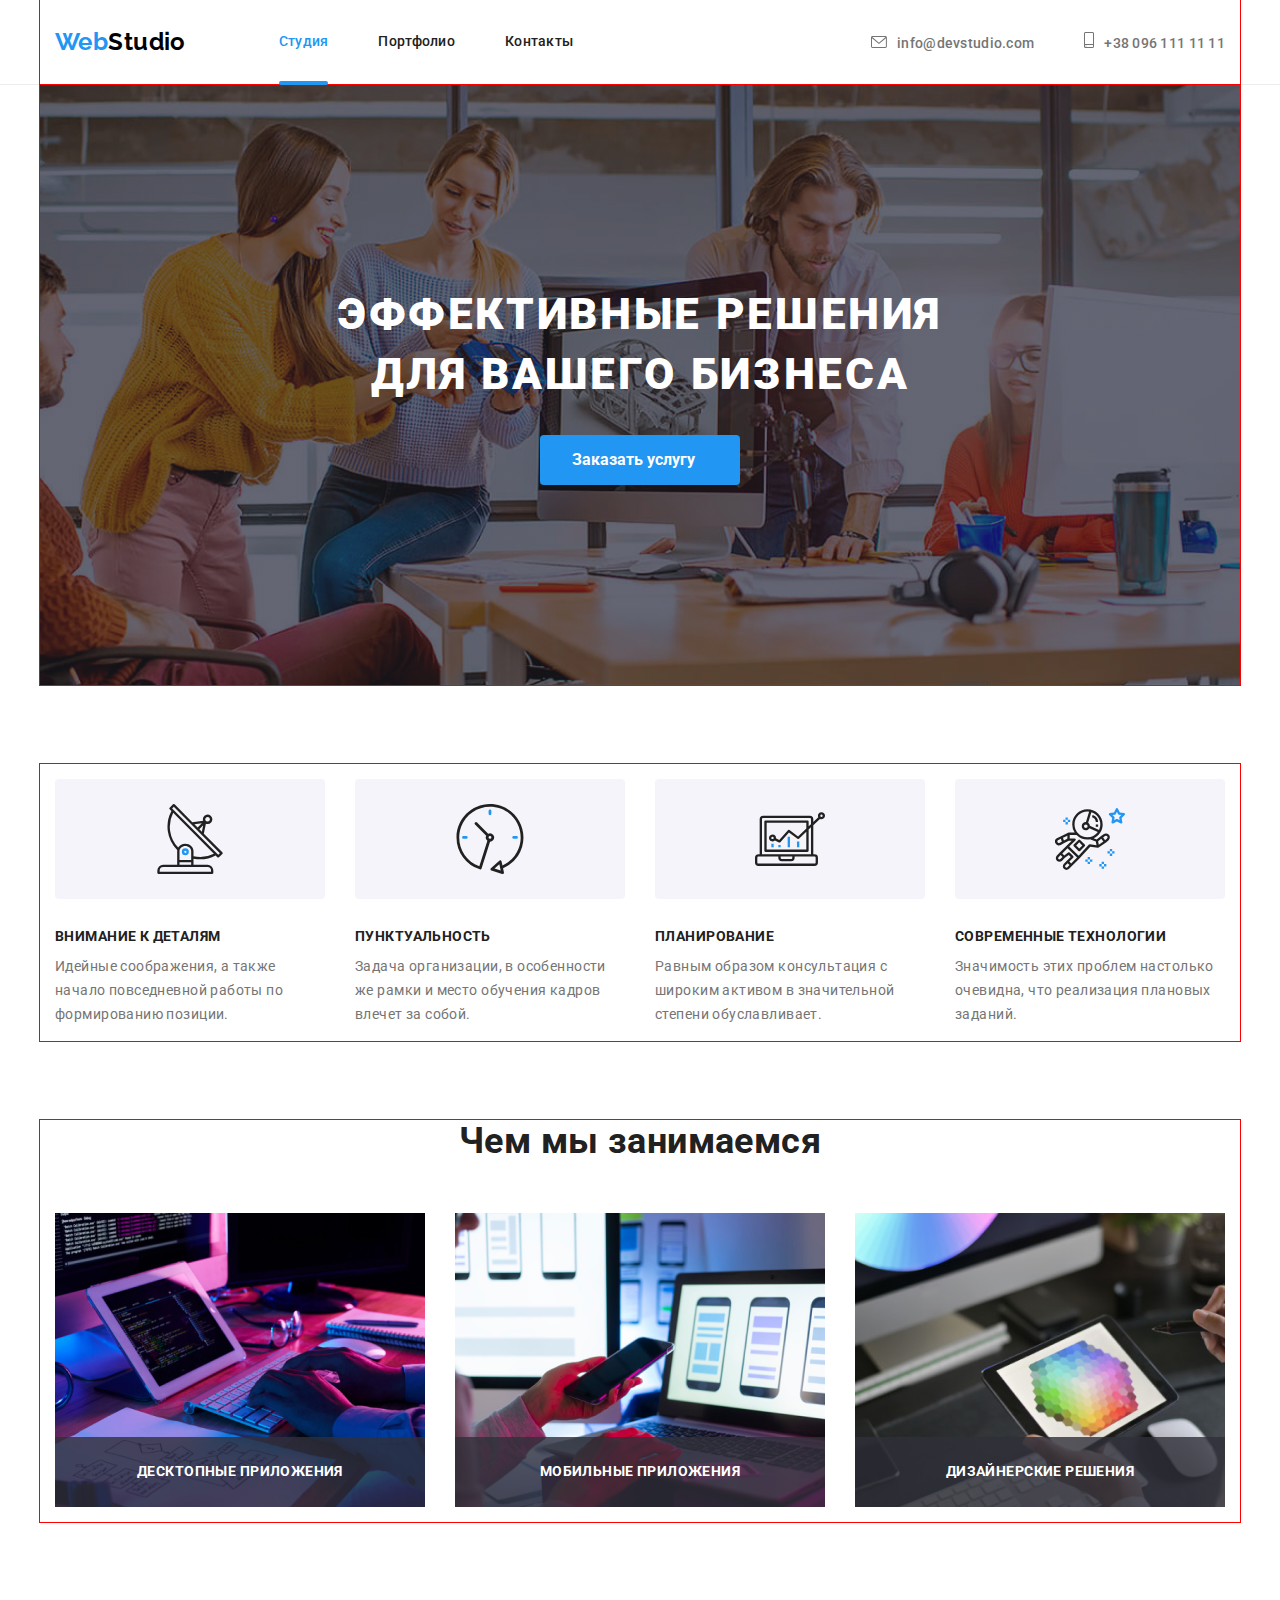
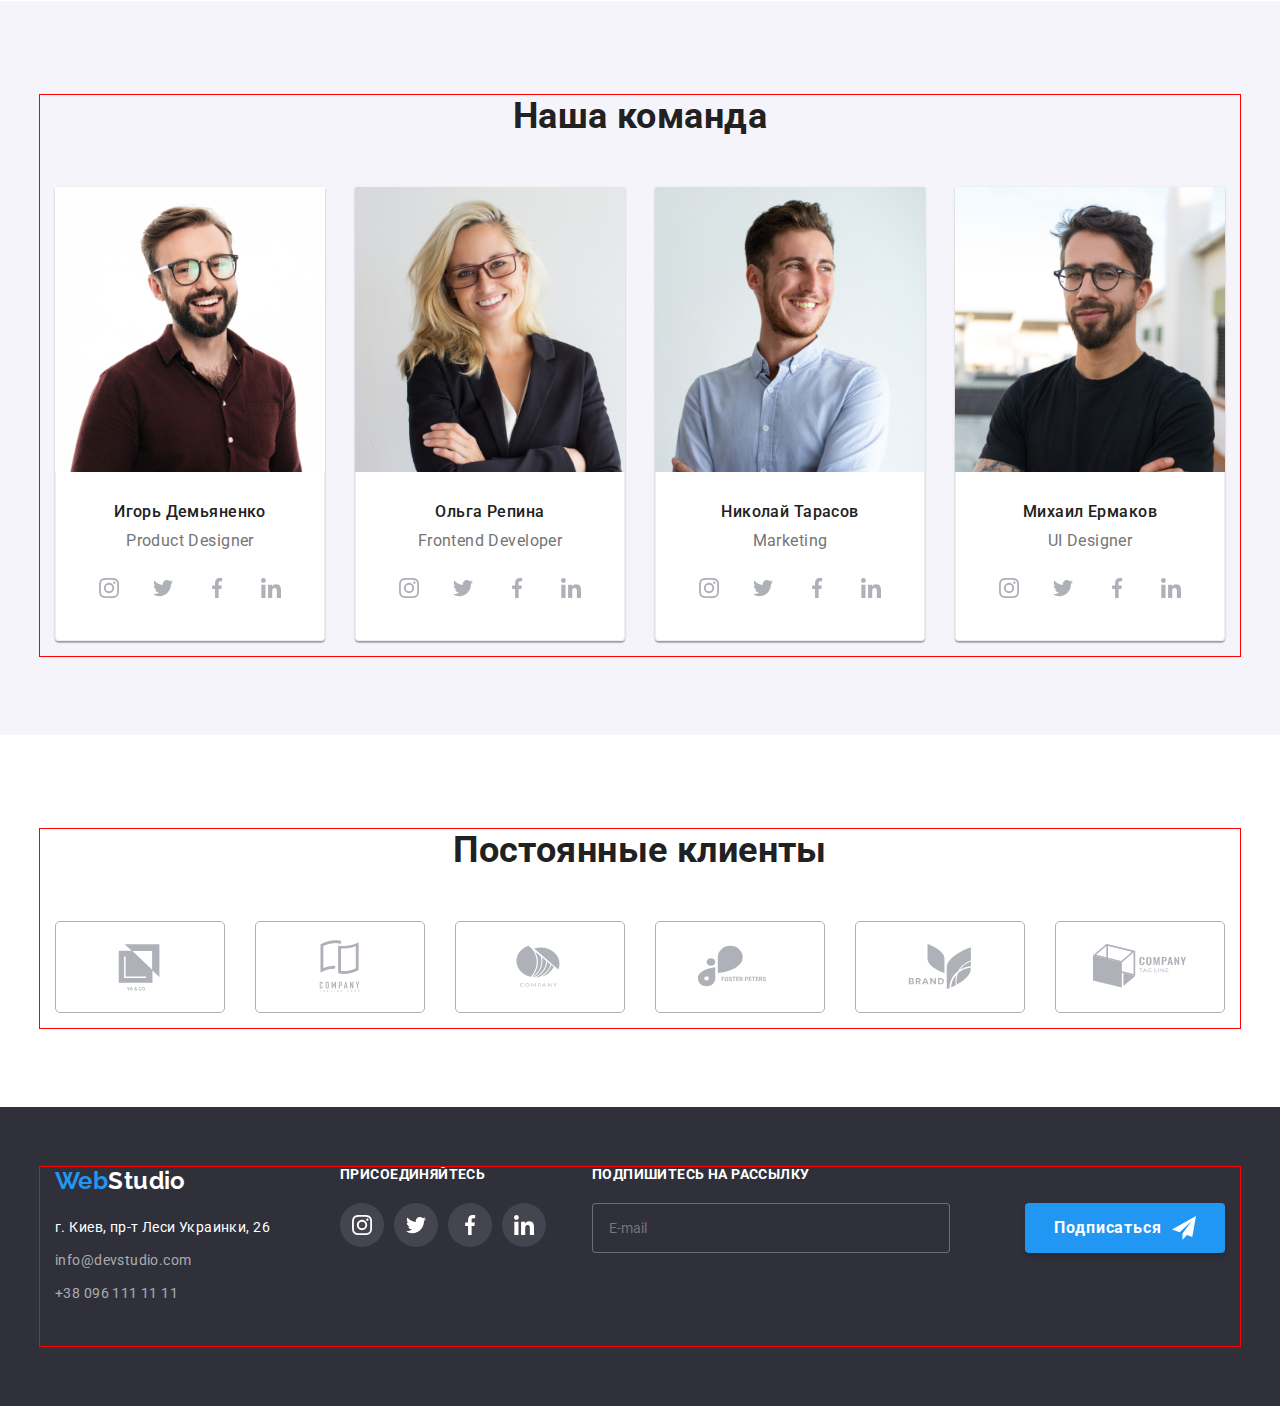
==== commit e2547a12: "commit" ====
--- a/index.html
+++ b/index.html
@@ -181,15 +181,30 @@
           <h2 class="section-title">Чем мы занимаемся</h2>
           <ul class="list section-box">
             <li class="section-box__item">
-              <img src="./images/box-1.jpg" alt="Разработка" width="370" />
+              <img
+                srcset="./images/works/works-1.png 1x, ./images/works/works-1@2x.png 2x"
+                src="./images/works/works-1.png"
+                alt="Разработка"
+                width="370"
+              />
               <p class="section-box__label">Десктопные приложения</p>
             </li>
             <li class="section-box__item">
-              <img src="./images/box-2.jpg" alt="Маркетинг" width="370" />
+              <img
+                srcset="./images/works/works-2.png 1x, ./images/works/works-2@2x.png 2x"
+                src="./images/works/works-2.png"
+                alt="Маркетинг"
+                width="370"
+              />
               <p class="section-box__label">Мобильные приложения</p>
             </li>
             <li class="section-box__item">
-              <img src="./images/box-3.jpg" alt="Дизайн" width="370" />
+              <img
+                srcset="./images/works/works-3.png 1x, ./images/works/works-3@2x.png 2x"
+                src="./images/works/works-3.png"
+                alt="Дизайн"
+                width="370"
+              />
               <p class="section-box__label">Дизайнерские решения</p>
             </li>
           </ul>
@@ -201,7 +216,22 @@
           <h2 class="section-title">Наша команда</h2>
           <ul class="section-box list team">
             <li class="section-box__item team__item">
-              <img src="./images/card-1.jpg" alt="Игорь Демьяненко" width="270" />
+              <picture>
+                <source
+                  srcset="./images/team/team-1-s.jpg 1x, ./images/team/team-1-s@2x.jpg 2x"
+                  media="(max-width: 480px)"
+                />
+                <source
+                  srcset="./images/team/team-1-m.jpg 1x, ./images/team/team-1-m@2x.jpg 2x"
+                  media="(min-width: 481px)"
+                />
+                <source
+                  srcset="./images/team/team-1-l.jpg 1x, ./images/team/team-1-l@2x.jpg 2x"
+                  media="(min-width: 769px)"
+                />
+                <img src="./images/team/team-1-m.jpg" alt="Игорь Демьяненко" />
+              </picture>
+              <!-- <img src="./images/card-1.jpg" alt="Игорь Демьяненко" width="270" /> -->
               <div class="team__item--border">
                 <h3 class="team__member">Игорь Демьяненко</h3>
                 <p class="team__position">Product Designer</p>
@@ -241,7 +271,22 @@
               </div>
             </li>
             <li class="section-box__item team__item">
-              <img src="./images/card-2.jpg" alt="Ольга Репина" width="270" />
+              <picture>
+                <source
+                  srcset="./images/team/team-2-s.jpg 1x, ./images/team/team-2-s@2x.jpg 2x"
+                  media="(max-width: 480px)"
+                />
+                <source
+                  srcset="./images/team/team-2-m.jpg 1x, ./images/team/team-2-m@2x.jpg 2x"
+                  media="(min-width: 481px)"
+                />
+                <source
+                  srcset="./images/team/team-2-l.jpg 1x, ./images/team/team-2-l@2x.jpg 2x"
+                  media="(min-width: 769px)"
+                />
+                <img src="./images/team/team-2-m.jpg" alt="Ольга Репина" />
+              </picture>
+              <!-- <img src="./images/card-2.jpg" alt="Ольга Репина" width="270" /> -->
               <div class="team__item--border">
                 <h3 class="team__member">Ольга Репина</h3>
                 <p class="team__position">Frontend Developer</p>
@@ -281,7 +326,22 @@
               </div>
             </li>
             <li class="section-box__item team__item">
-              <img src="./images/card-3.jpg" alt="Николай Тарасов" width="270" />
+              <picture>
+                <source
+                  srcset="./images/team/team-3-s.jpg 1x, ./images/team/team-3-s@2x.jpg 2x"
+                  media="(max-width: 480px)"
+                />
+                <source
+                  srcset="./images/team/team-3-m.jpg 1x, ./images/team/team-3-m@2x.jpg 2x"
+                  media="(min-width: 481px)"
+                />
+                <source
+                  srcset="./images/team/team-3-l.jpg 1x, ./images/team/team-3-l@2x.jpg 2x"
+                  media="(min-width: 769px)"
+                />
+                <img src="./images/team/team-3-m.jpg" alt="Николай Тарасов" />
+              </picture>
+              <!-- <img src="./images/card-3.jpg" alt="Николай Тарасов" width="270" /> -->
               <div class="team__item--border">
                 <h3 class="team__member">Николай Тарасов</h3>
                 <p class="team__position">Marketing</p>
@@ -321,7 +381,22 @@
               </div>
             </li>
             <li class="section-box__item team__item">
-              <img src="./images/card-4.jpg" alt="Михаил Ермаков" width="270" />
+              <picture>
+                <source
+                  srcset="./images/team/team-4-s.jpg 1x, ./images/team/team-4-s@2x.jpg 2x"
+                  media="(max-width: 480px)"
+                />
+                <source
+                  srcset="./images/team/team-4-m.jpg 1x, ./images/team/team-4-m@2x.jpg 2x"
+                  media="(min-width: 481px)"
+                />
+                <source
+                  srcset="./images/team/team-4-l.jpg 1x, ./images/team/team-4-l@2x.jpg 2x"
+                  media="(min-width: 769px)"
+                />
+                <img src="./images/team/team-4-m.jpg" alt="Михаил Ермаков" />
+              </picture>
+              <!-- <img src="./images/card-4.jpg" alt="Михаил Ермаков" width="270" /> -->
               <div class="team__item--border">
                 <h3 class="team__member">Михаил Ермаков</h3>
                 <p class="team__position">UI Designer</p>
--- a/css/main.min.css
+++ b/css/main.min.css
@@ -3,5 +3,5 @@
  Consolas,  'Liberation Mono',  Menlo,- monospace;font-size:1em}small{font-size:80%}sub,sup{font-size:75%;line-height:0;position:relative;vertical-align:baseline}sub{bottom:-0.25em}sup{top:-0.5em}table{text-indent:0;border-color:inherit}button,input,optgroup,select,textarea{font-family:inherit;font-size:100%;line-height:1.15;margin:0}button,select{text-transform:none}button,[type='button'],[type='reset'],[type='submit']{-webkit-appearance:button}::-moz-focus-inner{border-style:none;padding:0}:-moz-focusring{outline:1px dotted ButtonText}:-moz-ui-invalid{box-shadow:none}legend{padding:0}progress{vertical-align:baseline}::-webkit-inner-spin-button,::-webkit-outer-spin-button{height:auto}[type='search']{-webkit-appearance:textfield;outline-offset:-2px}::-webkit-search-decoration{-webkit-appearance:none}::-webkit-file-upload-button{-webkit-appearance:button;font:inherit}summary{display:list-item}.visually-hidden{position:absolute;width:1px;height:1px;margin:-1px;border:0;padding:0;white-space:nowrap;-webkit-clip-path:inset(100%);clip-path:inset(100%);clip:rect(0 0 0 0);overflow:hidden}h1,h2,h3,h4,h5,h6,p{margin:0}.list{list-style-type:none;margin:0;padding:0}.works--form{padding-top:0}@media screen and (max-width: 1199.98px){.works--form{display:none}}.link{text-decoration:none}body{font-family:"Roboto",sans-serif;color:#757575;background-color:#fff;font-size:14px;letter-spacing:0.03em}img{display:block;max-width:100%;height:auto}.container{outline:1px solid red;margin-left:auto;margin-right:auto;padding-left:15px;padding-right:15px;max-width:480px}@media screen and (min-width: 768px){.container{max-width:768px}}@media screen and (min-width: 1200px){.container{max-width:1200px}}.header{border-bottom:1px solid #ececec}.header-box{position:relative;display:-webkit-box;display:-ms-flexbox;display:flex;-webkit-box-align:baseline;-ms-flex-align:baseline;align-items:baseline}@media screen and (min-width: 768px){.header-box{-webkit-box-align:center;-ms-flex-align:center;align-items:center}}@media screen and (min-width: 1200px){.header-box{-webkit-box-pack:justify;-ms-flex-pack:justify;justify-content:space-between}}.header-contact{display:none}@media screen and (min-width: 768px){.header-contact{display:-webkit-box;display:-ms-flexbox;display:flex;-webkit-box-orient:vertical;-webkit-box-direction:normal;-ms-flex-direction:column;flex-direction:column;margin-left:0}}@media screen and (min-width: 1200px){.header-contact{display:-webkit-box;display:-ms-flexbox;display:flex;-webkit-box-orient:horizontal;-webkit-box-direction:normal;-ms-flex-direction:row;flex-direction:row;-webkit-box-align:baseline;-ms-flex-align:baseline;align-items:baseline;margin-left:auto}}.header__list-item{display:inline-block}.header__list-item:not(:last-child){margin-right:50px}@media screen and (min-width: 480px) and (max-width: 767.98px){.header-contact__item{font-size:12px;margin-left:84px;margin-right:0}.header-contact__item:not(:last-child){margin-bottom:10px}}@media screen and (min-width: 1200px){.header-contact__item{padding-top:32px;padding-bottom:32px}.header-contact__item:not(:last-child){margin-right:50px;margin-left:auto}}.header-contact__icon-envelope{display:inline-block;fill:currentColor;width:16px;height:12px;margin-right:10px;background-size:contain}.header-contact__icon-phone{display:inline-block;fill:currentColor;width:10px;height:16px;margin-right:10px}.header-contact__link{display:-webkit-box;display:-ms-flexbox;display:flex;-webkit-box-align:baseline;-ms-flex-align:baseline;align-items:baseline;font-weight:500;line-height:1.14;letter-spacing:0.02em;text-decoration:none;color:#757575;-webkit-transition:color 250ms cubic-bezier(0.4, 0, 0.2, 1);transition:color 250ms cubic-bezier(0.4, 0, 0.2, 1)}.header-contact__link:hover,.header-contact__link:focus{color:#2196f3}.logo{display:block;color:#000;font-family:"Raleway",sans-serif;font-weight:700;font-size:24px;line-height:1.19;text-decoration:none;padding-top:16px;padding-bottom:16px;padding-right:auto}@media screen and (min-width: 768px){.logo{margin-right:88px;padding-top:26px;padding-bottom:26px}}@media screen and (min-width: 1200px){.logo{margin-right:93px}}.logo--blue{color:#2196f3}.nav-box{display:-webkit-box;display:-ms-flexbox;display:flex;-webkit-box-align:center;-ms-flex-align:center;align-items:center}.header-navigation{display:-webkit-box;display:-ms-flexbox;display:flex}.header-navigation__link{display:none}@media screen and (min-width: 768px){.header-navigation__link{display:-webkit-box;display:-ms-flexbox;display:flex;-webkit-box-align:baseline;-ms-flex-align:baseline;align-items:baseline;color:#212121;font-weight:500;line-height:1.14;letter-spacing:0.02em;padding-top:32px;padding-bottom:32px;-webkit-transition:color 250ms cubic-bezier(0.4, 0, 0.2, 1);transition:color 250ms cubic-bezier(0.4, 0, 0.2, 1)}.header-navigation__link:hover,.header-navigation__link:focus{color:#2196f3}}.header-navigation__link.current{color:#2196f3;position:relative}.header-navigation__link.current::after{position:absolute;content:'';display:block;width:100%;height:4px;border-radius:2px;background-color:#2196f3;left:0;bottom:-1px;-webkit-transition:opacity 250ms cubic-bezier(0.4, 0, 0.2, 1);transition:opacity 250ms cubic-bezier(0.4, 0, 0.2, 1)}@media screen and (min-width: 1200px){.header-navigation__link.current::after{bottom:-3px}}.menu-icons--color{fill:#000;-webkit-transition:fill 250ms cubic-bezier(0.4, 0, 0.2, 1);transition:fill 250ms cubic-bezier(0.4, 0, 0.2, 1)}.menu-icons--color:hover,.menu-icons--color:focus{fill:#2196f3}@media screen and (min-width: 768px){.menu-icons--color{display:none}}.menu-button{position:absolute;display:-webkit-inline-box;display:-ms-inline-flexbox;display:inline-flex;-webkit-box-align:center;-ms-flex-align:center;align-items:center;-webkit-box-pack:center;-ms-flex-pack:center;justify-content:center;z-index:3;right:15px;top:10px;margin:0;margin-left:auto;margin-bottom:auto;padding:0;border:none;background-color:transparent;width:40px;height:40px}@media screen and (min-width: 768px){.menu-button{display:none}}.menu-button .icon-cross{display:none}.menu-button.is-open .icon-cross{display:block}.menu-button.is-open .icon-menu{display:none}.mobile-menu{display:-webkit-box;display:-ms-flexbox;display:flex;-webkit-box-orient:vertical;-webkit-box-direction:normal;-ms-flex-direction:column;flex-direction:column;position:fixed;top:0;left:0;width:480px;height:100%;padding:48px 0;padding-left:40px;background-color:#fff;font-weight:500;letter-spacing:0.02em;overflow-y:scroll;z-index:2;display:none}.mobile-menu.is-open{display:block}.mobile-menu__link{font-size:40px;color:#212121;text-align:center}.mobile-menu__link.current{color:#2196f3}.mobile-menu__item:not(:last-child){margin-bottom:32px}.mobile-menu__contacts{margin-top:auto}.mobile-menu__contact-tel{margin-top:auto;font-size:34px;color:#2196f3}.mobile-menu__contact-mail{display:block;margin-top:32px;font-size:24px;color:#757575}.mobile-menu__socials{display:-webkit-box;display:-ms-flexbox;display:flex;-webkit-box-align:baseline;-ms-flex-align:baseline;align-items:baseline;margin-top:64px}.mobile-menu__socials-item{-webkit-box-align:center;-ms-flex-align:center;align-items:center}.mobile-menu__socials-item:not(:last-child){margin-right:10px}.mobile-menu__socials-item:not(:last-child) ::after{content:'';display:inline-block;width:1px;height:22px;margin-left:10px;background-color:rgba(33,33,33,0.2)}.mobile-menu__socials-link{text-decoration:none;color:#2196f3;font-weight:500;font-size:18px;line-height:1.22;letter-spacing:0.02em}.section-title{color:#212121;font-size:36px;line-height:1.17;text-align:center;margin-bottom:50px}@media screen and (max-width: 1199.98px){.section-title{font-size:28px}}.container--form{background-color:#fff;padding-top:60px;padding-bottom:60px}@media screen and (min-width: 1200px){.container--form{padding-top:94px;padding-bottom:94px}}@media screen and (min-width: 1200px){.container__benefits{padding-bottom:0}}@media screen and (min-width: 768px){.section-box{display:-webkit-box;display:-ms-flexbox;display:flex;-ms-flex-wrap:wrap;flex-wrap:wrap}}@media screen and (min-width: 1200px){.section-box{display:-webkit-box;display:-ms-flexbox;display:flex;-ms-flex-wrap:nowrap;flex-wrap:nowrap}}.section-box__item{position:relative;display:block}@media screen and (max-width: 479.98px){.section-box__item:not(:last-child){margin-bottom:30px}}@media screen and (min-width: 768px){.section-box__item:nth-child(odd){margin-right:30px}.section-box__item:nth-child(-n+2){margin-bottom:30px}}@media screen and (min-width: 1200px){.section-box__item{margin-right:30px}.section-box__item:last-child{margin-right:0px}}.section-box__label{position:absolute;width:100%;padding:27px 0;background-color:rgba(47,48,58,0.8);color:#fff;font-weight:700;line-height:1.14;text-align:center;letter-spacing:0.03em;text-transform:uppercase;bottom:0;left:0}.hero__button{display:-webkit-box;display:-ms-flexbox;display:flex;-webkit-box-align:center;-ms-flex-align:center;align-items:center;color:#fff;background-color:#2196f3;font-family:inherit;font-weight:700;font-size:16px;line-height:1.88;cursor:pointer;margin:0 auto;min-width:200px;min-height:50px;padding:10px 32px;border-radius:4px;border:transparent;-webkit-transition:color 250ms cubic-bezier(0.4, 0, 0.2, 1);transition:color 250ms cubic-bezier(0.4, 0, 0.2, 1)}.hero__button:hover,.hero__button:focus{background-color:#188ce8}@media screen and (min-width: 768px){.hero__button{margin:0 284px}}@media screen and (min-width: 1200px){.hero__button{margin:0 485px}}.hero__title{color:#fff;font-weight:900;font-size:26px;line-height:1.62;text-align:center;letter-spacing:0.06em;text-transform:uppercase;margin-left:auto;margin-right:auto;margin-bottom:30px;width:360px}@media screen and (min-width: 1200px){.hero__title{width:696px;font-size:44px;line-height:1.36}}.hero--form{padding-top:118px;padding-bottom:118px}@media screen and (min-width: 1200px){.hero--form{padding-top:200px;padding-bottom:200px}}.hero{background-color:#2f303a}.benefits__icon{height:120px;border-radius:4px;margin-bottom:30px;background-color:#f5f4fa;-webkit-transition:color 250ms cubic-bezier(0.4, 0, 0.2, 1);transition:color 250ms cubic-bezier(0.4, 0, 0.2, 1)}.benefits__icon{display:-webkit-box;display:-ms-flexbox;display:flex;-webkit-box-align:center;-ms-flex-align:center;align-items:center;-webkit-box-pack:center;-ms-flex-pack:center;justify-content:center;width:100%;height:120px;margin-bottom:30px;border-radius:4px;background-color:#f5f4fa;-webkit-transition:color 250ms cubic-bezier(0.4, 0, 0.2, 1);transition:color 250ms cubic-bezier(0.4, 0, 0.2, 1)}@media screen and (min-width: 768px){.benefits__icon{width:354px}}@media screen and (min-width: 1200px){.benefits__icon{width:270px}}.benefits__title{font-size:14px;line-height:1.14;text-transform:uppercase;color:#212121}@media screen and (max-width: 1199.98px){.benefits__title{text-align:center}}.benefits__label{line-height:1.71;margin-top:10px;max-width:450px}@media screen and (min-width: 768px){.benefits__label{width:354px}}@media screen and (min-width: 1200px){.benefits__label{width:270px}}.portfolio-cards__item--geometry:not(:last-child){margin-bottom:30px}@media screen and (min-width: 480px) and (max-width: 767.98px){.portfolio-cards__item--geometry:nth-child(odd){margin-right:30px}.portfolio-cards__item--geometry:not(:last-child){margin-bottom:30px}}@media screen and (min-width: 1200px){.portfolio-cards__item--geometry{margin-right:-30px}.portfolio-cards__item--geometry:nth-child(3n+3){margin-right:0px}.portfolio-cards__item--geometry:nth-child(n+7){margin-bottom:0}.portfolio-cards__item--geometry:not(:nth-child(3n+3)){margin-right:30px}}.portfolio-cards__item--border{padding:20px 24px;border-right:1px solid #eee;border-bottom:1px solid #eee;border-left:1px solid #eee}.portfolio-box{padding-bottom:94px;padding-top:94px}.filter-buttons{display:-webkit-box;display:-ms-flexbox;display:flex;-ms-flex-wrap:wrap;flex-wrap:wrap;list-style-type:none;margin-bottom:50px;padding:0}@media screen and (min-width: 768px){.filter-buttons{-webkit-box-pack:center;-ms-flex-pack:center;justify-content:center}}.filter-buttons__list{margin-left:8px}.filter-buttons__list:first-child{margin-left:0}.filter-buttons__list:nth-child(-n+3){margin-bottom:15px}.filter-buttons__btn{font-family:inherit;color:#212121;background-color:#f5f4fa;font-weight:500;font-size:16px;line-height:1.62;text-align:center;padding:6px 22px;border:1px solid transparent;border-radius:4px;-webkit-transition:color 250ms cubic-bezier(0.4, 0, 0.2, 1),background-color 250ms cubic-bezier(0.4, 0, 0.2, 1),-webkit-box-shadow 250ms cubic-bezier(0.4, 0, 0.2, 1);transition:color 250ms cubic-bezier(0.4, 0, 0.2, 1),background-color 250ms cubic-bezier(0.4, 0, 0.2, 1),-webkit-box-shadow 250ms cubic-bezier(0.4, 0, 0.2, 1);transition:color 250ms cubic-bezier(0.4, 0, 0.2, 1),background-color 250ms cubic-bezier(0.4, 0, 0.2, 1),box-shadow 250ms cubic-bezier(0.4, 0, 0.2, 1);transition:color 250ms cubic-bezier(0.4, 0, 0.2, 1),background-color 250ms cubic-bezier(0.4, 0, 0.2, 1),box-shadow 250ms cubic-bezier(0.4, 0, 0.2, 1),-webkit-box-shadow 250ms cubic-bezier(0.4, 0, 0.2, 1)}.filter-buttons__btn:hover,.filter-buttons__btn:focus{color:#fff;background-color:#2196f3;-webkit-box-shadow:0px 3px 1px rgba(0,0,0,0.1),0px 1px 2px rgba(0,0,0,0.08),0px 2px 2px rgba(0,0,0,0.12);box-shadow:0px 3px 1px rgba(0,0,0,0.1),0px 1px 2px rgba(0,0,0,0.08),0px 2px 2px rgba(0,0,0,0.12)}.filter-buttons__btn.active{background-color:#2196f3;color:#fff}.portfolio-cards__overlay--position{position:relative;overflow:hidden}.portfolio-cards__overlay{position:absolute;top:0;left:0;width:450px;padding:77px 24px;background-color:rgba(33,150,243,0.9);overflow:hidden;-webkit-transition:-webkit-transform 250ms cubic-bezier(0.4, 0, 0.2, 1);transition:-webkit-transform 250ms cubic-bezier(0.4, 0, 0.2, 1);transition:transform 250ms cubic-bezier(0.4, 0, 0.2, 1);transition:transform 250ms cubic-bezier(0.4, 0, 0.2, 1), -webkit-transform 250ms cubic-bezier(0.4, 0, 0.2, 1);-webkit-transform:translateY(160%);transform:translateY(160%)}@media screen and (min-width: 768px){.portfolio-cards__overlay{width:354px}}@media screen and (min-width: 1200px){.portfolio-cards__overlay{width:370px;padding:63px 24px}}.portfolio-cards__overlay-label{font-size:18px;line-height:1.56;letter-spacing:0.03em;color:#fff}.portfolio-cards{display:-webkit-box;display:-ms-flexbox;display:flex;-ms-flex-wrap:wrap;flex-wrap:wrap;margin-bottom:-30px;margin-right:-30px;width:100%}.portfolio-cards__item{display:block;-webkit-transition:-webkit-box-shadow 250ms cubic-bezier(0.4, 0, 0.2, 1);transition:-webkit-box-shadow 250ms cubic-bezier(0.4, 0, 0.2, 1);transition:box-shadow 250ms cubic-bezier(0.4, 0, 0.2, 1);transition:box-shadow 250ms cubic-bezier(0.4, 0, 0.2, 1), -webkit-box-shadow 250ms cubic-bezier(0.4, 0, 0.2, 1)}.portfolio-cards__item:hover,.portfolio-cards__item:focus{-webkit-box-shadow:0px 4px 4px rgba(0,0,0,0.25);box-shadow:0px 4px 4px rgba(0,0,0,0.25)}.portfolio-cards__item:hover .portfolio-cards__overlay{position:absolute;top:0;left:0;width:450px;padding:77px 24px;background-color:rgba(33,150,243,0.9);-webkit-transform:translateY(0);transform:translateY(0)}@media screen and (min-width: 768px){.portfolio-cards__item:hover .portfolio-cards__overlay{width:354px}}@media screen and (min-width: 1200px){.portfolio-cards__item:hover .portfolio-cards__overlay{width:370px;padding:63px 24px}}.portfolio-cards__title{font-size:18px;line-height:2;letter-spacing:0.06em;color:#212121;margin-bottom:4px}.portfolio-cards__description{font-size:16px;line-height:1.88;color:#757575}.team--bgc{background-color:#f5f4fa}.team__item{-webkit-box-shadow:0px 1px 3px rgba(0,0,0,0.12),0px 1px 1px rgba(0,0,0,0.14),0px 2px 1px rgba(0,0,0,0.2);box-shadow:0px 1px 3px rgba(0,0,0,0.12),0px 1px 1px rgba(0,0,0,0.14),0px 2px 1px rgba(0,0,0,0.2);border-radius:0px 0px 4px 4px}@media screen and (min-width: 768px){.team__item{width:354px}}.team__item--border{background-color:#fff;padding-top:30px;padding-bottom:30px;border-radius:0px 0px 4px 4px;border-right:1px solid #eee;border-bottom:1px solid #eee;border-left:1px solid #eee}.team__member{font-weight:500;font-size:16px;line-height:1.19;text-align:center;color:#212121}.team__position{font-size:16px;line-height:1.19;text-align:center;margin-top:10px;margin-bottom:16px}.socials{display:-webkit-box;display:-ms-flexbox;display:flex;-webkit-box-pack:center;-ms-flex-pack:center;justify-content:center}.socials__item:not(:last-child){margin-right:10px}.socials__link{display:-webkit-box;display:-ms-flexbox;display:flex;-webkit-box-pack:center;-ms-flex-pack:center;justify-content:center;-webkit-box-align:center;-ms-flex-align:center;align-items:center;width:44px;height:44px;border-radius:50%;color:#afb1b8;-webkit-transition:background-color 250ms cubic-bezier(0.4, 0, 0.2, 1),color 250ms cubic-bezier(0.4, 0, 0.2, 1);transition:background-color 250ms cubic-bezier(0.4, 0, 0.2, 1),color 250ms cubic-bezier(0.4, 0, 0.2, 1)}.socials__link:hover,.socials__link:focus{background-color:#2196f3;color:#fff}.socials__icon{fill:currentColor}.clients{display:-webkit-box;display:-ms-flexbox;display:flex;-ms-flex-wrap:wrap;flex-wrap:wrap;margin-top:50px}.clients__item{margin-bottom:30px}.clients__item:nth-child(even){margin-right:-30px}.clients__item:nth-child(n+5){margin-bottom:0}@media screen and (max-width: 479.98px){.clients__item:nth-child(odd){margin-right:30px}}@media screen and (min-width: 480px) and (max-width: 767.98px){.clients__item:nth-child(n+4){margin-bottom:0px}.clients__item:not(:nth-child(3n+3)){margin-right:30px}}@media screen and (min-width: 1200px){.clients__item:not(:last-child){margin-right:30px}}.clients__link{display:-webkit-box;display:-ms-flexbox;display:flex;-webkit-box-pack:center;-ms-flex-pack:center;justify-content:center;-webkit-box-align:center;-ms-flex-align:center;align-items:center;width:210px;height:92px;color:#afb1b8;border:1px solid #afb1b8;border-radius:5px;-webkit-transition:color 250ms cubic-bezier(0.4, 0, 0.2, 1),border 250ms cubic-bezier(0.4, 0, 0.2, 1);transition:color 250ms cubic-bezier(0.4, 0, 0.2, 1),border 250ms cubic-bezier(0.4, 0, 0.2, 1)}.clients__link:hover,.clients__link:focus{color:#2196f3;border:1px solid #2196f3}@media screen and (min-width: 768px){.clients__link{width:226px}}@media screen and (min-width: 1200px){.clients__link{width:170px}}.clients__icon{fill:currentColor;background-size:contain}.footer{background-color:#2f303a;padding-top:60px;padding-bottom:60px}@media screen and (min-width: 480px) and (max-width: 767.98px){.footer__address{margin-right:165px;margin-left:76px}}.footer__logo{color:#fff;padding:0;margin:0}@media screen and (max-width: 1199.98px){.footer__logo{text-align:center;margin-left:auto;margin-right:auto}}.footer--centered{display:-webkit-box;display:-ms-flexbox;display:flex}@media screen and (min-width: 768px){.footer--tablet{display:-webkit-box;display:-ms-flexbox;display:flex}}.address{max-width:232px;margin-top:20px;margin-right:70px}@media screen and (max-width: 1199.98px){.address{margin-left:auto;margin-right:auto}}.address__link{color:#fff;font-style:normal;line-height:1.71;text-decoration:none;font-style:normal}.address__item{margin-top:9px}.footer__contact-link{text-decoration:none;color:rgba(255,255,255,0.6);font-style:normal;line-height:1.71;-webkit-transition:color 250ms cubic-bezier(0.4, 0, 0.2, 1);transition:color 250ms cubic-bezier(0.4, 0, 0.2, 1)}.footer__contact-link:hover,.footer__contact-link:focus{color:#2196f3}.footer-socials{margin-bottom:60px}@media screen and (min-width: 1200px){.footer-socials{margin-left:70px}}@media screen and (max-width: 1199.98px){.footer__contacts{text-align:center}}.footer-socials__title,.subscribe-label{color:#fff;font-weight:700;font-size:14px;line-height:1.14;letter-spacing:0.03em;text-transform:uppercase;text-align:center}.footer-socials__title{margin-bottom:20px}.footer-socials__list--position{display:-webkit-box;display:-ms-flexbox;display:flex;-webkit-box-pack:center;-ms-flex-pack:center;justify-content:center}.footer-socials__link{color:#fff;background-color:rgba(255,255,255,0.1);-webkit-transition:background-color 250ms cubic-bezier(0.4, 0, 0.2, 1);transition:background-color 250ms cubic-bezier(0.4, 0, 0.2, 1)}.footer-socials__link:hover,.footer-socials__link:focus{background-color:#2196f3}@media screen and (min-width: 1200px){.subscribe-form{display:-webkit-box;display:-ms-flexbox;display:flex;margin-right:auto}}.subscribe-form__title{display:block;-webkit-box-align:end;-ms-flex-align:end;align-items:flex-end;margin-bottom:20px}.subscribe-form__input{max-width:450px;width:100%;height:50px;margin-bottom:20px;padding:15px 16px;background-color:#2f303a;color:rgba(255,255,255,0.6);outline:transparent;border:1px solid rgba(255,255,255,0.3);border-radius:4px}@media screen and (min-width: 768px){.subscribe-form__input{margin-left:166px;margin-right:152px}}@media screen and (min-width: 1200px){.subscribe-form__input{width:358px;margin-right:12px}}.subscribe-form__icon{margin-left:10px}.subscribe-form__btn{display:-webkit-box;display:-ms-flexbox;display:flex;-webkit-box-pack:center;-ms-flex-pack:center;justify-content:center;-webkit-box-align:center;-ms-flex-align:center;align-items:center;width:200px;height:50px;background-color:#2196f3;color:#fff;font-weight:700;font-size:16px;line-height:1.88;letter-spacing:0.06em;cursor:pointer;border-radius:4px;-webkit-box-shadow:0px 4px 4px rgba(0,0,0,0.15);box-shadow:0px 4px 4px rgba(0,0,0,0.15);border-color:transparent;margin-right:auto;margin-left:auto}.backdrop{position:fixed;top:0;left:0;width:100%;height:100%;background-color:rgba(0,0,0,0.2);opacity:1;visibility:visible;pointer-events:initial;-webkit-transition:opacity 250ms cubic-bezier(0.4, 0, 0.2, 1),visibility 250ms cubic-bezier(0.4, 0, 0.2, 1);transition:opacity 250ms cubic-bezier(0.4, 0, 0.2, 1),visibility 250ms cubic-bezier(0.4, 0, 0.2, 1)}.backdrop.is-hidden{opacity:0;visibility:hidden;pointer-events:none}.modal{position:absolute;top:50%;left:50%;-webkit-transform:translate(-50%, -50%);transform:translate(-50%, -50%);max-width:450px;max-height:609px;padding:40px 40px;background-color:#fff;-webkit-box-shadow:0px 1px 3px rgba(0,0,0,0.12),0px 1px 1px rgba(0,0,0,0.14),0px 2px 1px rgba(0,0,0,0.2);box-shadow:0px 1px 3px rgba(0,0,0,0.12),0px 1px 1px rgba(0,0,0,0.14),0px 2px 1px rgba(0,0,0,0.2);border-radius:4px}.modal__close-btn{position:absolute;top:8px;right:8px;display:-webkit-box;display:-ms-flexbox;display:flex;-webkit-box-pack:center;-ms-flex-pack:center;justify-content:center;-webkit-box-align:center;-ms-flex-align:center;align-items:center;width:30px;height:30px;border:1px solid rgba(0,0,0,0.1);border-radius:50%;padding:0;background-color:#fff;cursor:pointer}.modal__close-btn:hover .modal__close-icon,.modal__close-btn:focus .modal__close-icon{fill:#2196f3}.modal__close-icon{-webkit-transition:fill 250ms cubic-bezier(0.4, 0, 0.2, 1);transition:fill 250ms cubic-bezier(0.4, 0, 0.2, 1)}.modal-form{display:-webkit-box;display:-ms-flexbox;display:flex;-webkit-box-orient:vertical;-webkit-box-direction:normal;-ms-flex-direction:column;flex-direction:column;-webkit-box-align:center;-ms-flex-align:center;align-items:center}.modal-form__title{font-weight:700;font-size:20px;line-height:1.15;text-align:center;letter-spacing:0.03em;margin-bottom:12px;color:#212121}.modal-form__group{display:-webkit-box;display:-ms-flexbox;display:flex;-webkit-box-orient:vertical;-webkit-box-direction:normal;-ms-flex-direction:column;flex-direction:column;width:370px}.modal-form__label{position:relative;display:-webkit-box;display:-ms-flexbox;display:flex;-webkit-box-orient:vertical;-webkit-box-direction:normal;-ms-flex-direction:column;flex-direction:column;margin-bottom:10px;font-size:12px;line-height:1.16;letter-spacing:0.01em}.modal-form__label:last-of-type{margin-bottom:20px}.modal-form__input{height:40px;margin-top:4px;padding-left:41px;outline:transparent;border:1px solid rgba(33,33,33,0.2);border-radius:4px;-webkit-transition:border 250ms cubic-bezier(0.4, 0, 0.2, 1);transition:border 250ms cubic-bezier(0.4, 0, 0.2, 1)}.modal-form__input:hover,.modal-form__input:focus-within{border:1px solid #2196f3}.modal-form__input:hover+.modal-form__icon,.modal-form__input:focus+.modal-form__icon{fill:#2196f3}.modal-form__textarea-input{height:120px;padding:12px 16px;resize:none}.modal-form__textarea-input::-webkit-input-placeholder{line-height:1.17;letter-spacing:0.01em;color:rgba(117,117,117,0.5)}.modal-form__textarea-input:-ms-input-placeholder{line-height:1.17;letter-spacing:0.01em;color:rgba(117,117,117,0.5)}.modal-form__textarea-input::-ms-input-placeholder{line-height:1.17;letter-spacing:0.01em;color:rgba(117,117,117,0.5)}.modal-form__textarea-input::placeholder{line-height:1.17;letter-spacing:0.01em;color:rgba(117,117,117,0.5)}.modal-form__icon{position:absolute;top:0;left:0;-webkit-transform:translate(12px, 29px);transform:translate(12px, 29px);fill:#212121;-webkit-transition:fill 250ms cubic-bezier(0.4, 0, 0.2, 1);transition:fill 250ms cubic-bezier(0.4, 0, 0.2, 1)}.modal-form__agreement-form{display:-webkit-box;display:-ms-flexbox;display:flex;-webkit-box-align:center;-ms-flex-align:center;align-items:center;-webkit-box-pack:center;-ms-flex-pack:center;justify-content:center}.modal-form__agreement-label{display:-webkit-box;display:-ms-flexbox;display:flex;-webkit-box-align:center;-ms-flex-align:center;align-items:center}.checkbox-txt{line-height:1.71}.checkbox-link{line-height:1.71;color:#2196f3}.modal-form__checkbox{display:-webkit-box;display:-ms-flexbox;display:flex;-webkit-box-align:center;-ms-flex-align:center;align-items:center;-webkit-box-pack:center;-ms-flex-pack:center;justify-content:center;-ms-flex-negative:0;flex-shrink:0;width:16px;height:15px;margin-right:7px;border-radius:2px;outline:2px solid #2196f3;outline-offset:-2px;background-color:#fff;-webkit-transition:background-color 250ms cubic-bezier(0.4, 0, 0.2, 1);transition:background-color 250ms cubic-bezier(0.4, 0, 0.2, 1)}.modal-form__checkbox:focus{outline:2px solid #212121;outline-offset:-2px}.modal-form__checkbox-icon{fill:#fff}.checkbox:checked+.modal-form__checkbox{background-color:#2196f3}.modal-form__send-btn{margin-top:30px;-webkit-transition:background-color 250ms cubic-bezier(0.4, 0, 0.2, 1),-webkit-box-shadow 250ms cubic-bezier(0.4, 0, 0.2, 1);transition:background-color 250ms cubic-bezier(0.4, 0, 0.2, 1),-webkit-box-shadow 250ms cubic-bezier(0.4, 0, 0.2, 1);transition:background-color 250ms cubic-bezier(0.4, 0, 0.2, 1),box-shadow 250ms cubic-bezier(0.4, 0, 0.2, 1);transition:background-color 250ms cubic-bezier(0.4, 0, 0.2, 1),box-shadow 250ms cubic-bezier(0.4, 0, 0.2, 1),-webkit-box-shadow 250ms cubic-bezier(0.4, 0, 0.2, 1)}.modal-form__send-btn:hover,.modal-form__send-btn:focus{-webkit-box-shadow:0px 4px 4px rgba(0,0,0,0.15);box-shadow:0px 4px 4px rgba(0,0,0,0.15);background-color:#188ce8}
+ monospace;font-size:1em}small{font-size:80%}sub,sup{font-size:75%;line-height:0;position:relative;vertical-align:baseline}sub{bottom:-0.25em}sup{top:-0.5em}table{text-indent:0;border-color:inherit}button,input,optgroup,select,textarea{font-family:inherit;font-size:100%;line-height:1.15;margin:0}button,select{text-transform:none}button,[type='button'],[type='reset'],[type='submit']{-webkit-appearance:button}::-moz-focus-inner{border-style:none;padding:0}:-moz-focusring{outline:1px dotted ButtonText}:-moz-ui-invalid{box-shadow:none}legend{padding:0}progress{vertical-align:baseline}::-webkit-inner-spin-button,::-webkit-outer-spin-button{height:auto}[type='search']{-webkit-appearance:textfield;outline-offset:-2px}::-webkit-search-decoration{-webkit-appearance:none}::-webkit-file-upload-button{-webkit-appearance:button;font:inherit}summary{display:list-item}.visually-hidden{position:absolute;width:1px;height:1px;margin:-1px;border:0;padding:0;white-space:nowrap;-webkit-clip-path:inset(100%);clip-path:inset(100%);clip:rect(0 0 0 0);overflow:hidden}h1,h2,h3,h4,h5,h6,p{margin:0}.list{list-style-type:none;margin:0;padding:0}.works--form{padding-top:0}@media screen and (max-width: 1199.98px){.works--form{display:none}}.link{text-decoration:none}body{font-family:"Roboto",sans-serif;color:#757575;background-color:#fff;font-size:14px;letter-spacing:0.03em}img{display:block;max-width:100%;height:auto}.container{outline:1px solid red;margin-left:auto;margin-right:auto;padding-left:15px;padding-right:15px;max-width:480px}@media screen and (min-width: 768px){.container{max-width:768px}}@media screen and (min-width: 1200px){.container{max-width:1200px}}.header{border-bottom:1px solid #ececec}.header-box{position:relative;display:-webkit-box;display:-ms-flexbox;display:flex;-webkit-box-align:baseline;-ms-flex-align:baseline;align-items:baseline}@media screen and (min-width: 768px){.header-box{-webkit-box-align:center;-ms-flex-align:center;align-items:center}}@media screen and (min-width: 1200px){.header-box{-webkit-box-pack:justify;-ms-flex-pack:justify;justify-content:space-between}}.header-contact{display:none}@media screen and (min-width: 768px){.header-contact{display:-webkit-box;display:-ms-flexbox;display:flex;-webkit-box-orient:vertical;-webkit-box-direction:normal;-ms-flex-direction:column;flex-direction:column;margin-left:auto}}@media screen and (min-width: 1200px){.header-contact{display:-webkit-box;display:-ms-flexbox;display:flex;-webkit-box-orient:horizontal;-webkit-box-direction:normal;-ms-flex-direction:row;flex-direction:row;-webkit-box-align:baseline;-ms-flex-align:baseline;align-items:baseline;margin-left:auto}}.header__list-item{display:inline-block}.header__list-item:not(:last-child){margin-right:50px}@media screen and (min-width: 480px) and (max-width: 1199.98px){.header-contact__item{font-size:12px;margin-left:84px;margin-right:0}.header-contact__item:not(:last-child){margin-bottom:10px}}@media screen and (min-width: 1200px){.header-contact__item{padding-top:32px;padding-bottom:32px}.header-contact__item:not(:last-child){margin-right:50px;margin-left:auto}}.header-contact__icon-envelope{display:inline-block;fill:currentColor;width:16px;height:12px;margin-right:10px;background-size:contain}.header-contact__icon-phone{display:inline-block;fill:currentColor;width:10px;height:16px;margin-right:10px}.header-contact__link{display:-webkit-box;display:-ms-flexbox;display:flex;-webkit-box-align:baseline;-ms-flex-align:baseline;align-items:baseline;font-weight:500;line-height:1.14;letter-spacing:0.02em;text-decoration:none;color:#757575;-webkit-transition:color 250ms cubic-bezier(0.4, 0, 0.2, 1);transition:color 250ms cubic-bezier(0.4, 0, 0.2, 1)}.header-contact__link:hover,.header-contact__link:focus{color:#2196f3}.logo{display:block;color:#000;font-family:"Raleway",sans-serif;font-weight:700;font-size:24px;line-height:1.19;text-decoration:none;padding-top:16px;padding-bottom:16px;padding-right:auto}@media screen and (min-width: 768px){.logo{margin-right:88px;padding-top:26px;padding-bottom:26px}}@media screen and (min-width: 1200px){.logo{margin-right:93px}}.logo--blue{color:#2196f3}.nav-box{display:-webkit-box;display:-ms-flexbox;display:flex;-webkit-box-align:center;-ms-flex-align:center;align-items:center}.header-navigation{display:-webkit-box;display:-ms-flexbox;display:flex}.header-navigation__link{display:none}@media screen and (min-width: 768px){.header-navigation__link{display:-webkit-box;display:-ms-flexbox;display:flex;-webkit-box-align:baseline;-ms-flex-align:baseline;align-items:baseline;color:#212121;font-weight:500;line-height:1.14;letter-spacing:0.02em;padding-top:32px;padding-bottom:32px;-webkit-transition:color 250ms cubic-bezier(0.4, 0, 0.2, 1);transition:color 250ms cubic-bezier(0.4, 0, 0.2, 1)}.header-navigation__link:hover,.header-navigation__link:focus{color:#2196f3}}.header-navigation__link.current{color:#2196f3;position:relative}.header-navigation__link.current::after{position:absolute;content:'';display:block;width:100%;height:4px;border-radius:2px;background-color:#2196f3;left:0;bottom:-1px;-webkit-transition:opacity 250ms cubic-bezier(0.4, 0, 0.2, 1);transition:opacity 250ms cubic-bezier(0.4, 0, 0.2, 1)}@media screen and (min-width: 1200px){.header-navigation__link.current::after{bottom:-3px}}.menu-icons--color{fill:#000;-webkit-transition:fill 250ms cubic-bezier(0.4, 0, 0.2, 1);transition:fill 250ms cubic-bezier(0.4, 0, 0.2, 1)}.menu-icons--color:hover,.menu-icons--color:focus{fill:#2196f3}@media screen and (min-width: 768px){.menu-icons--color{display:none}}.menu-button{position:absolute;display:-webkit-inline-box;display:-ms-inline-flexbox;display:inline-flex;-webkit-box-align:center;-ms-flex-align:center;align-items:center;-webkit-box-pack:center;-ms-flex-pack:center;justify-content:center;z-index:2;right:15px;top:10px;margin:0;margin-left:auto;margin-bottom:auto;padding:0;border:none;background-color:transparent;width:40px;height:40px}@media screen and (min-width: 768px){.menu-button{display:none}}.menu-button .icon-cross{display:none}.menu-button.is-open .icon-cross{display:block}.menu-button.is-open .icon-menu{display:none}.mobile-menu{display:-webkit-box;display:-ms-flexbox;display:flex;-webkit-box-orient:vertical;-webkit-box-direction:normal;-ms-flex-direction:column;flex-direction:column;position:fixed;top:0;left:0;width:480px;height:100%;padding:48px 0;padding-left:40px;background-color:#fff;font-weight:500;letter-spacing:0.02em;overflow-y:scroll;z-index:1;display:none}.mobile-menu.is-open{display:-webkit-box;display:-ms-flexbox;display:flex}.mobile-menu__link{font-size:40px;color:#212121;text-align:center}.mobile-menu__link.current{color:#2196f3}.mobile-menu__item:not(:last-child){margin-bottom:32px}.mobile-menu__contacts{margin-top:auto}.mobile-menu__contact-tel{margin-top:auto;font-size:34px;color:#2196f3}.mobile-menu__contact-mail{display:block;margin-top:32px;font-size:24px;color:#757575}.mobile-menu__socials{display:-webkit-box;display:-ms-flexbox;display:flex;-webkit-box-align:baseline;-ms-flex-align:baseline;align-items:baseline;margin-top:64px}.mobile-menu__socials-item{-webkit-box-align:center;-ms-flex-align:center;align-items:center}.mobile-menu__socials-item:not(:last-child){margin-right:10px}.mobile-menu__socials-item:not(:last-child) ::after{content:'';display:inline-block;width:1px;height:22px;margin-left:10px;background-color:rgba(33,33,33,0.2)}.mobile-menu__socials-link{text-decoration:none;color:#2196f3;font-weight:500;font-size:18px;line-height:1.22;letter-spacing:0.02em}.section-title{color:#212121;font-size:36px;line-height:1.17;text-align:center;margin-bottom:50px}@media screen and (max-width: 1199.98px){.section-title{font-size:28px}}.container--form{background-color:#fff;padding-top:60px;padding-bottom:60px}@media screen and (min-width: 1200px){.container--form{padding-top:94px;padding-bottom:94px}}@media screen and (min-width: 1200px){.container__benefits{padding-bottom:0}}@media screen and (min-width: 768px){.section-box{display:-webkit-box;display:-ms-flexbox;display:flex;-ms-flex-wrap:wrap;flex-wrap:wrap;margin:-15px}}.section-box__item{position:relative}@media screen and (max-width: 767.98px){.section-box__item:not(:last-child){margin-bottom:30px}}@media screen and (min-width: 768px){.section-box__item{margin:15px;-ms-flex-preferred-size:calc((100% - 60px) / 2);flex-basis:calc((100% - 60px) / 2)}}@media screen and (min-width: 1200px){.section-box__item{-ms-flex-preferred-size:calc((100% - 120px) / 4);flex-basis:calc((100% - 120px) / 4)}}.section-box__label{position:absolute;width:100%;padding:27px 0;background-color:rgba(47,48,58,0.8);color:#fff;font-weight:700;line-height:1.14;text-align:center;letter-spacing:0.03em;text-transform:uppercase;bottom:0;left:0}.hero__button{display:-webkit-box;display:-ms-flexbox;display:flex;-webkit-box-align:center;-ms-flex-align:center;align-items:center;color:#fff;background-color:#2196f3;font-family:inherit;font-weight:700;font-size:16px;line-height:1.88;cursor:pointer;margin:0 auto;min-width:200px;min-height:50px;padding:10px 32px;border-radius:4px;border:transparent;-webkit-transition:color 250ms cubic-bezier(0.4, 0, 0.2, 1);transition:color 250ms cubic-bezier(0.4, 0, 0.2, 1)}.hero__button:hover,.hero__button:focus{background-color:#188ce8}@media screen and (min-width: 768px){.hero__button{margin:0 284px}}@media screen and (min-width: 1200px){.hero__button{margin:0 485px}}.hero__title{color:#fff;font-weight:900;font-size:26px;line-height:1.62;text-align:center;letter-spacing:0.06em;text-transform:uppercase;margin-left:auto;margin-right:auto;margin-bottom:30px;max-width:360px}@media screen and (min-width: 1200px){.hero__title{max-width:696px;font-size:44px;line-height:1.36}}.hero--form{padding-top:118px;padding-bottom:118px}@media screen and (min-width: 1200px){.hero--form{padding-top:200px;padding-bottom:200px}}.hero{background-color:#2f303a;background-image:-webkit-gradient(linear, left top, right top, from(rgba(47,48,58,0.4)), to(rgba(47,48,58,0.4))),url(../images/hero/hero-s.png);background-image:linear-gradient(to right, rgba(47,48,58,0.4), rgba(47,48,58,0.4)),url(../images/hero/hero-s.png);background-position:center;background-size:cover;margin-left:auto;margin-right:auto;max-width:480px}@media screen and (min-device-pixel-ratio: 2), (-webkit-min-device-pixel-ratio: 2), (min-resolution: 192dpi), (min-resolution: 2dppx){.hero{background-image:-webkit-gradient(linear, left top, right top, from(rgba(47,48,58,0.4)), to(rgba(47,48,58,0.4))),url(../images/hero/hero-s@2x.png);background-image:linear-gradient(to right, rgba(47,48,58,0.4), rgba(47,48,58,0.4)),url(../images/hero/hero-s@2x.png)}}@media screen and (min-width: 768px){.hero{max-width:768px;background-image:-webkit-gradient(linear, left top, right top, from(rgba(47,48,58,0.4)), to(rgba(47,48,58,0.4))),url(../images/hero/hero-m.png);background-image:linear-gradient(to right, rgba(47,48,58,0.4), rgba(47,48,58,0.4)),url(../images/hero/hero-m.png)}}@media screen and (min-width: 768px) and (min-device-pixel-ratio: 2), screen and (min-width: 768px) and (-webkit-min-device-pixel-ratio: 2), screen and (min-width: 768px) and (min-resolution: 192dpi), screen and (min-width: 768px) and (min-resolution: 2dppx){.hero{background-image:-webkit-gradient(linear, left top, right top, from(rgba(47,48,58,0.4)), to(rgba(47,48,58,0.4))),url(../images/hero/hero-m@2x.png);background-image:linear-gradient(to right, rgba(47,48,58,0.4), rgba(47,48,58,0.4)),url(../images/hero/hero-m@2x.png)}}@media screen and (min-width: 1200px){.hero{max-width:1200px;background-image:-webkit-gradient(linear, left top, right top, from(rgba(47,48,58,0.4)), to(rgba(47,48,58,0.4))),url(../images/hero/hero-l.png);background-image:linear-gradient(to right, rgba(47,48,58,0.4), rgba(47,48,58,0.4)),url(../images/hero/hero-l.png)}}@media screen and (min-width: 1200px) and (min-device-pixel-ratio: 2), screen and (min-width: 1200px) and (-webkit-min-device-pixel-ratio: 2), screen and (min-width: 1200px) and (min-resolution: 192dpi), screen and (min-width: 1200px) and (min-resolution: 2dppx){.hero{background-image:-webkit-gradient(linear, left top, right top, from(rgba(47,48,58,0.4)), to(rgba(47,48,58,0.4))),url(../images/hero/hero-l@2x.png);background-image:linear-gradient(to right, rgba(47,48,58,0.4), rgba(47,48,58,0.4)),url(../images/hero/hero-l@2x.png)}}.works--form .section-box__item{-ms-flex-preferred-size:calc((100% - 90px) / 3);flex-basis:calc((100% - 90px) / 3)}.benefits__icon{height:120px;border-radius:4px;margin-bottom:30px;background-color:#f5f4fa;-webkit-transition:color 250ms cubic-bezier(0.4, 0, 0.2, 1);transition:color 250ms cubic-bezier(0.4, 0, 0.2, 1)}.benefits__icon{display:-webkit-box;display:-ms-flexbox;display:flex;-webkit-box-align:center;-ms-flex-align:center;align-items:center;-webkit-box-pack:center;-ms-flex-pack:center;justify-content:center;width:100%;height:120px;margin-bottom:30px;border-radius:4px;background-color:#f5f4fa;-webkit-transition:color 250ms cubic-bezier(0.4, 0, 0.2, 1);transition:color 250ms cubic-bezier(0.4, 0, 0.2, 1)}@media screen and (min-width: 768px){.benefits__icon{width:354px}}@media screen and (min-width: 1200px){.benefits__icon{width:270px}}.benefits__title{font-size:14px;line-height:1.14;text-transform:uppercase;color:#212121}@media screen and (max-width: 1199.98px){.benefits__title{text-align:center}}.benefits__label{line-height:1.71;margin-top:10px;max-width:450px}@media screen and (min-width: 768px){.benefits__label{width:354px}}@media screen and (min-width: 1200px){.benefits__label{width:270px}}.portfolio-cards__item--geometry:not(:last-child){margin-bottom:30px}@media screen and (min-width: 480px) and (max-width: 1199.98px){.portfolio-cards__item--geometry:nth-child(odd){margin-right:30px}.portfolio-cards__item--geometry:not(:last-child){margin-bottom:30px}}@media screen and (min-width: 1200px){.portfolio-cards__item--geometry{margin-right:-30px}.portfolio-cards__item--geometry:nth-child(3n+3){margin-right:0px}.portfolio-cards__item--geometry:nth-child(n+7){margin-bottom:0}.portfolio-cards__item--geometry:not(:nth-child(3n+3)){margin-right:30px}}.portfolio-cards__item--border{padding:20px 24px;border-right:1px solid #eee;border-bottom:1px solid #eee;border-left:1px solid #eee}.portfolio-box{padding-bottom:94px;padding-top:94px}.filter-buttons{display:-webkit-box;display:-ms-flexbox;display:flex;-ms-flex-wrap:wrap;flex-wrap:wrap;list-style-type:none;margin-bottom:50px;padding:0}@media screen and (min-width: 768px){.filter-buttons{-webkit-box-pack:center;-ms-flex-pack:center;justify-content:center}}.filter-buttons__list{margin-left:8px}.filter-buttons__list:first-child{margin-left:0}.filter-buttons__list:nth-child(-n+3){margin-bottom:15px}.filter-buttons__btn{font-family:inherit;color:#212121;background-color:#f5f4fa;font-weight:500;font-size:16px;line-height:1.62;text-align:center;padding:6px 22px;border:1px solid transparent;border-radius:4px;-webkit-transition:color 250ms cubic-bezier(0.4, 0, 0.2, 1),background-color 250ms cubic-bezier(0.4, 0, 0.2, 1),-webkit-box-shadow 250ms cubic-bezier(0.4, 0, 0.2, 1);transition:color 250ms cubic-bezier(0.4, 0, 0.2, 1),background-color 250ms cubic-bezier(0.4, 0, 0.2, 1),-webkit-box-shadow 250ms cubic-bezier(0.4, 0, 0.2, 1);transition:color 250ms cubic-bezier(0.4, 0, 0.2, 1),background-color 250ms cubic-bezier(0.4, 0, 0.2, 1),box-shadow 250ms cubic-bezier(0.4, 0, 0.2, 1);transition:color 250ms cubic-bezier(0.4, 0, 0.2, 1),background-color 250ms cubic-bezier(0.4, 0, 0.2, 1),box-shadow 250ms cubic-bezier(0.4, 0, 0.2, 1),-webkit-box-shadow 250ms cubic-bezier(0.4, 0, 0.2, 1)}.filter-buttons__btn:hover,.filter-buttons__btn:focus{color:#fff;background-color:#2196f3;-webkit-box-shadow:0px 3px 1px rgba(0,0,0,0.1),0px 1px 2px rgba(0,0,0,0.08),0px 2px 2px rgba(0,0,0,0.12);box-shadow:0px 3px 1px rgba(0,0,0,0.1),0px 1px 2px rgba(0,0,0,0.08),0px 2px 2px rgba(0,0,0,0.12)}.filter-buttons__btn.active{background-color:#2196f3;color:#fff}.portfolio-cards__overlay--position{position:relative;overflow:hidden}.portfolio-cards__overlay{position:absolute;top:0;left:0;width:450px;padding:77px 24px;background-color:rgba(33,150,243,0.9);overflow:hidden;-webkit-transition:-webkit-transform 250ms cubic-bezier(0.4, 0, 0.2, 1);transition:-webkit-transform 250ms cubic-bezier(0.4, 0, 0.2, 1);transition:transform 250ms cubic-bezier(0.4, 0, 0.2, 1);transition:transform 250ms cubic-bezier(0.4, 0, 0.2, 1), -webkit-transform 250ms cubic-bezier(0.4, 0, 0.2, 1);-webkit-transform:translateY(160%);transform:translateY(160%)}@media screen and (min-width: 768px){.portfolio-cards__overlay{width:354px}}@media screen and (min-width: 1200px){.portfolio-cards__overlay{width:370px;padding:63px 24px}}.portfolio-cards__overlay-label{font-size:18px;line-height:1.56;letter-spacing:0.03em;color:#fff}.portfolio-cards{display:-webkit-box;display:-ms-flexbox;display:flex;-ms-flex-wrap:wrap;flex-wrap:wrap;margin-bottom:-30px;margin-right:-30px;width:100%}.portfolio-cards__item{display:block;-webkit-transition:-webkit-box-shadow 250ms cubic-bezier(0.4, 0, 0.2, 1);transition:-webkit-box-shadow 250ms cubic-bezier(0.4, 0, 0.2, 1);transition:box-shadow 250ms cubic-bezier(0.4, 0, 0.2, 1);transition:box-shadow 250ms cubic-bezier(0.4, 0, 0.2, 1), -webkit-box-shadow 250ms cubic-bezier(0.4, 0, 0.2, 1)}.portfolio-cards__item:hover,.portfolio-cards__item:focus{-webkit-box-shadow:0px 4px 4px rgba(0,0,0,0.25);box-shadow:0px 4px 4px rgba(0,0,0,0.25)}.portfolio-cards__item:hover .portfolio-cards__overlay{position:absolute;top:0;left:0;width:450px;padding:77px 24px;background-color:rgba(33,150,243,0.9);-webkit-transform:translateY(0);transform:translateY(0)}@media screen and (min-width: 768px){.portfolio-cards__item:hover .portfolio-cards__overlay{width:354px}}@media screen and (min-width: 1200px){.portfolio-cards__item:hover .portfolio-cards__overlay{width:370px;padding:63px 24px}}.portfolio-cards__title{font-size:18px;line-height:2;letter-spacing:0.06em;color:#212121;margin-bottom:4px}.portfolio-cards__description{font-size:16px;line-height:1.88;color:#757575}.team--bgc{background-color:#f5f4fa}.team__item{-webkit-box-shadow:0px 1px 3px rgba(0,0,0,0.12),0px 1px 1px rgba(0,0,0,0.14),0px 2px 1px rgba(0,0,0,0.2);box-shadow:0px 1px 3px rgba(0,0,0,0.12),0px 1px 1px rgba(0,0,0,0.14),0px 2px 1px rgba(0,0,0,0.2);border-radius:0px 0px 4px 4px}@media screen and (min-width: 768px){.team__item{width:354px}}.team__item--border{background-color:#fff;padding-top:30px;padding-bottom:30px;border-radius:0px 0px 4px 4px;border-right:1px solid #eee;border-bottom:1px solid #eee;border-left:1px solid #eee}.team__member{font-weight:500;font-size:16px;line-height:1.19;text-align:center;color:#212121}.team__position{font-size:16px;line-height:1.19;text-align:center;margin-top:10px;margin-bottom:16px}.socials{display:-webkit-box;display:-ms-flexbox;display:flex;-webkit-box-pack:center;-ms-flex-pack:center;justify-content:center}.socials__item:not(:last-child){margin-right:10px}.socials__link{display:-webkit-box;display:-ms-flexbox;display:flex;-webkit-box-pack:center;-ms-flex-pack:center;justify-content:center;-webkit-box-align:center;-ms-flex-align:center;align-items:center;width:44px;height:44px;border-radius:50%;color:#afb1b8;-webkit-transition:background-color 250ms cubic-bezier(0.4, 0, 0.2, 1),color 250ms cubic-bezier(0.4, 0, 0.2, 1);transition:background-color 250ms cubic-bezier(0.4, 0, 0.2, 1),color 250ms cubic-bezier(0.4, 0, 0.2, 1)}.socials__link:hover,.socials__link:focus{background-color:#2196f3;color:#fff}.socials__icon{fill:currentColor}.clients{display:-webkit-box;display:-ms-flexbox;display:flex;-ms-flex-wrap:wrap;flex-wrap:wrap;margin:-15px}.clients__item{min-height:92px;margin:15px;-ms-flex-preferred-size:calc((100% - 60px) / 2);flex-basis:calc((100% - 60px) / 2)}@media screen and (min-width: 768px){.clients__item{-ms-flex-preferred-size:calc((100% - 90px) / 3);flex-basis:calc((100% - 90px) / 3)}}@media screen and (min-width: 1200px){.clients__item{-ms-flex-preferred-size:calc((100% - 180px) / 6);flex-basis:calc((100% - 180px) / 6)}}.clients__link{display:-webkit-box;display:-ms-flexbox;display:flex;-webkit-box-pack:center;-ms-flex-pack:center;justify-content:center;-webkit-box-align:center;-ms-flex-align:center;align-items:center;width:100%;height:100%;color:#afb1b8;border:1px solid #afb1b8;border-radius:5px;-webkit-transition:color 250ms cubic-bezier(0.4, 0, 0.2, 1),border 250ms cubic-bezier(0.4, 0, 0.2, 1);transition:color 250ms cubic-bezier(0.4, 0, 0.2, 1),border 250ms cubic-bezier(0.4, 0, 0.2, 1)}.clients__link:hover,.clients__link:focus{color:#2196f3;border:1px solid #2196f3}@media screen and (min-width: 768px){.clients__link{width:226px}}@media screen and (min-width: 1200px){.clients__link{width:170px}}.clients__icon{fill:currentColor;background-size:contain}.footer{background-color:#2f303a;padding-top:60px;padding-bottom:60px}@media screen and (min-width: 480px) and (max-width: 1199.98px){.footer__address{margin-right:165px}}.footer__logo{color:#fff;padding:0;margin:0}@media screen and (max-width: 1199.98px){.footer__logo{text-align:center;margin-left:auto;margin-right:auto}}@media screen and (min-width: 1200px){.footer--centered{display:-webkit-box;display:-ms-flexbox;display:flex}}@media screen and (min-width: 768px){.footer--tablet{display:-webkit-box;display:-ms-flexbox;display:flex;-ms-flex-pack:distribute;justify-content:space-around}}.address{max-width:232px;margin-top:20px;margin-right:70px}@media screen and (max-width: 1199.98px){.address{margin-left:auto;margin-right:auto}}@media screen and (min-width: 1200px){.address{margin-left:0}}.address__link{color:#fff;font-style:normal;line-height:1.71;text-decoration:none;font-style:normal}.address__item{margin-top:9px}.footer__contact-link{text-decoration:none;color:rgba(255,255,255,0.6);font-style:normal;line-height:1.71;-webkit-transition:color 250ms cubic-bezier(0.4, 0, 0.2, 1);transition:color 250ms cubic-bezier(0.4, 0, 0.2, 1)}.footer__contact-link:hover,.footer__contact-link:focus{color:#2196f3}.footer-socials{margin-bottom:60px;margin-top:60px}@media screen and (min-width: 768px){.footer-socials{margin-top:0}}@media screen and (max-width: 1199.98px){.footer__contacts{text-align:center}}.footer-socials__title,.subscribe-label{color:#fff;font-weight:700;font-size:14px;line-height:1.14;letter-spacing:0.03em;text-transform:uppercase}@media screen and (max-width: 1199.98px){.footer-socials__title,.subscribe-label{text-align:center}}.footer-socials__title{margin-bottom:20px}.footer-socials__list--position{display:-webkit-box;display:-ms-flexbox;display:flex;-webkit-box-pack:center;-ms-flex-pack:center;justify-content:center}.footer-socials__link{color:#fff;background-color:rgba(255,255,255,0.1);-webkit-transition:background-color 250ms cubic-bezier(0.4, 0, 0.2, 1);transition:background-color 250ms cubic-bezier(0.4, 0, 0.2, 1)}.footer-socials__link:hover,.footer-socials__link:focus{background-color:#2196f3}@media screen and (min-width: 480px) and (max-width: 1199.98px){.subscribe-form{margin-top:60px}}@media screen and (min-width: 1200px){.subscribe-form{display:-webkit-box;display:-ms-flexbox;display:flex;-webkit-box-align:end;-ms-flex-align:end;align-items:flex-end;margin-bottom:93px;margin-left:auto}}.subscribe-form__title{display:inline-block;margin-bottom:20px}.subscribe-form__input{max-width:450px;width:100%;height:50px;margin-bottom:20px;padding:15px 16px;background-color:#2f303a;color:rgba(255,255,255,0.6);outline:transparent;border:1px solid rgba(255,255,255,0.3);border-radius:4px}@media screen and (min-width: 768px){.subscribe-form__input{margin-left:166px;margin-right:152px}}@media screen and (min-width: 1200px){.subscribe-form__input{max-width:358px;margin:0}}.subscribe-form__icon{margin-left:10px}.subscribe-form__btn{display:-webkit-box;display:-ms-flexbox;display:flex;-webkit-box-pack:center;-ms-flex-pack:center;justify-content:center;-webkit-box-align:center;-ms-flex-align:center;align-items:center;width:200px;height:50px;background-color:#2196f3;color:#fff;font-weight:700;font-size:16px;line-height:1.88;letter-spacing:0.06em;cursor:pointer;border-radius:4px;-webkit-box-shadow:0px 4px 4px rgba(0,0,0,0.15);box-shadow:0px 4px 4px rgba(0,0,0,0.15);border-color:transparent;margin-right:auto;margin-left:auto}.backdrop{position:fixed;top:0;left:0;width:100%;height:100%;background-color:rgba(0,0,0,0.2);z-index:3;opacity:1;visibility:visible;pointer-events:initial;-webkit-transition:opacity 250ms cubic-bezier(0.4, 0, 0.2, 1),visibility 250ms cubic-bezier(0.4, 0, 0.2, 1);transition:opacity 250ms cubic-bezier(0.4, 0, 0.2, 1),visibility 250ms cubic-bezier(0.4, 0, 0.2, 1)}.backdrop.is-hidden{opacity:0;visibility:hidden;pointer-events:none}.modal{position:absolute;top:50%;left:50%;-webkit-transform:translate(-50%, -50%);transform:translate(-50%, -50%);max-width:450px;max-height:609px;padding:40px 40px;background-color:#fff;-webkit-box-shadow:0px 1px 3px rgba(0,0,0,0.12),0px 1px 1px rgba(0,0,0,0.14),0px 2px 1px rgba(0,0,0,0.2);box-shadow:0px 1px 3px rgba(0,0,0,0.12),0px 1px 1px rgba(0,0,0,0.14),0px 2px 1px rgba(0,0,0,0.2);border-radius:4px}@media screen and (min-width: 1200px){.modal{min-width:528px;min-height:581px}}.modal__close-btn{position:absolute;top:8px;right:8px;display:-webkit-box;display:-ms-flexbox;display:flex;-webkit-box-pack:center;-ms-flex-pack:center;justify-content:center;-webkit-box-align:center;-ms-flex-align:center;align-items:center;width:30px;height:30px;border:1px solid rgba(0,0,0,0.1);border-radius:50%;padding:0;background-color:#fff;cursor:pointer}.modal__close-btn:hover .modal__close-icon,.modal__close-btn:focus .modal__close-icon{fill:#2196f3}.modal__close-icon{-webkit-transition:fill 250ms cubic-bezier(0.4, 0, 0.2, 1);transition:fill 250ms cubic-bezier(0.4, 0, 0.2, 1)}.modal-form{display:-webkit-box;display:-ms-flexbox;display:flex;-webkit-box-orient:vertical;-webkit-box-direction:normal;-ms-flex-direction:column;flex-direction:column;-webkit-box-align:center;-ms-flex-align:center;align-items:center}.modal-form__title{font-weight:700;font-size:20px;line-height:1.15;text-align:center;letter-spacing:0.03em;margin-bottom:12px;color:#212121}.modal-form__group{display:-webkit-box;display:-ms-flexbox;display:flex;-webkit-box-orient:vertical;-webkit-box-direction:normal;-ms-flex-direction:column;flex-direction:column;width:370px}@media screen and (min-width: 1200px){.modal-form__group{width:448px}}.modal-form__label{position:relative;display:-webkit-box;display:-ms-flexbox;display:flex;-webkit-box-orient:vertical;-webkit-box-direction:normal;-ms-flex-direction:column;flex-direction:column;margin-bottom:10px;font-size:12px;line-height:1.16;letter-spacing:0.01em}.modal-form__label:last-of-type{margin-bottom:20px}.modal-form__input{height:40px;margin-top:4px;padding-left:41px;outline:transparent;border:1px solid rgba(33,33,33,0.2);border-radius:4px;-webkit-transition:border 250ms cubic-bezier(0.4, 0, 0.2, 1);transition:border 250ms cubic-bezier(0.4, 0, 0.2, 1)}.modal-form__input:hover,.modal-form__input:focus-within{border:1px solid #2196f3}.modal-form__input:hover+.modal-form__icon,.modal-form__input:focus+.modal-form__icon{fill:#2196f3}.modal-form__textarea-input{height:120px;padding:12px 16px;resize:none}.modal-form__textarea-input::-webkit-input-placeholder{line-height:1.17;letter-spacing:0.01em;color:rgba(117,117,117,0.5)}.modal-form__textarea-input:-ms-input-placeholder{line-height:1.17;letter-spacing:0.01em;color:rgba(117,117,117,0.5)}.modal-form__textarea-input::-ms-input-placeholder{line-height:1.17;letter-spacing:0.01em;color:rgba(117,117,117,0.5)}.modal-form__textarea-input::placeholder{line-height:1.17;letter-spacing:0.01em;color:rgba(117,117,117,0.5)}.modal-form__icon{position:absolute;top:0;left:0;-webkit-transform:translate(12px, 29px);transform:translate(12px, 29px);fill:#212121;-webkit-transition:fill 250ms cubic-bezier(0.4, 0, 0.2, 1);transition:fill 250ms cubic-bezier(0.4, 0, 0.2, 1)}.modal-form__agreement-form{display:-webkit-box;display:-ms-flexbox;display:flex;-webkit-box-align:center;-ms-flex-align:center;align-items:center;-webkit-box-pack:center;-ms-flex-pack:center;justify-content:center}.modal-form__agreement-label{display:-webkit-box;display:-ms-flexbox;display:flex;-webkit-box-align:center;-ms-flex-align:center;align-items:center}.checkbox-txt{line-height:1.71}.checkbox-link{line-height:1.71;color:#2196f3}.modal-form__checkbox{display:-webkit-box;display:-ms-flexbox;display:flex;-webkit-box-align:center;-ms-flex-align:center;align-items:center;-webkit-box-pack:center;-ms-flex-pack:center;justify-content:center;-ms-flex-negative:0;flex-shrink:0;width:16px;height:15px;margin-right:7px;border-radius:2px;outline:2px solid #2196f3;outline-offset:-2px;background-color:#fff;-webkit-transition:background-color 250ms cubic-bezier(0.4, 0, 0.2, 1);transition:background-color 250ms cubic-bezier(0.4, 0, 0.2, 1)}.modal-form__checkbox:focus{outline:2px solid #212121;outline-offset:-2px}.modal-form__checkbox-icon{fill:#fff}.checkbox:checked+.modal-form__checkbox{background-color:#2196f3}.modal-form__send-btn{margin-top:30px;-webkit-transition:background-color 250ms cubic-bezier(0.4, 0, 0.2, 1),-webkit-box-shadow 250ms cubic-bezier(0.4, 0, 0.2, 1);transition:background-color 250ms cubic-bezier(0.4, 0, 0.2, 1),-webkit-box-shadow 250ms cubic-bezier(0.4, 0, 0.2, 1);transition:background-color 250ms cubic-bezier(0.4, 0, 0.2, 1),box-shadow 250ms cubic-bezier(0.4, 0, 0.2, 1);transition:background-color 250ms cubic-bezier(0.4, 0, 0.2, 1),box-shadow 250ms cubic-bezier(0.4, 0, 0.2, 1),-webkit-box-shadow 250ms cubic-bezier(0.4, 0, 0.2, 1)}.modal-form__send-btn:hover,.modal-form__send-btn:focus{-webkit-box-shadow:0px 4px 4px rgba(0,0,0,0.15);box-shadow:0px 4px 4px rgba(0,0,0,0.15);background-color:#188ce8}
 /*# sourceMappingURL=main.min.css.map */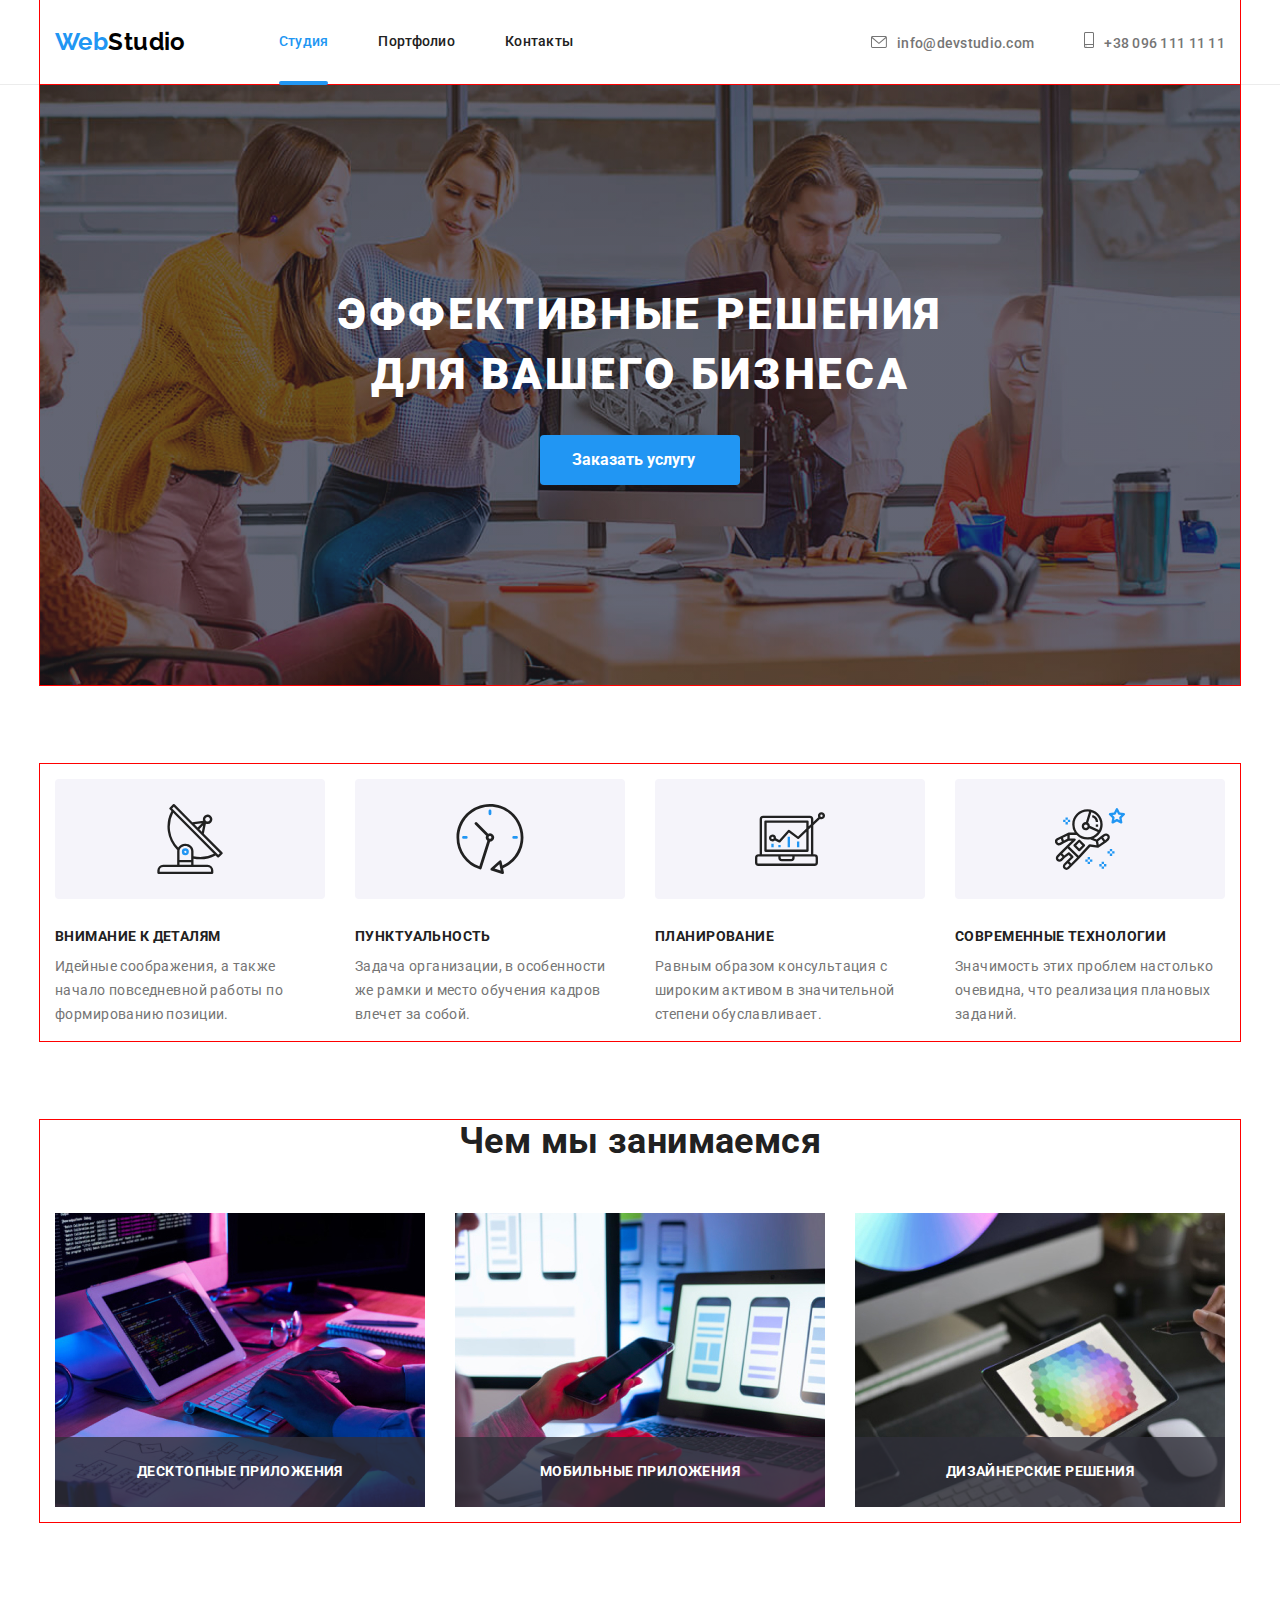
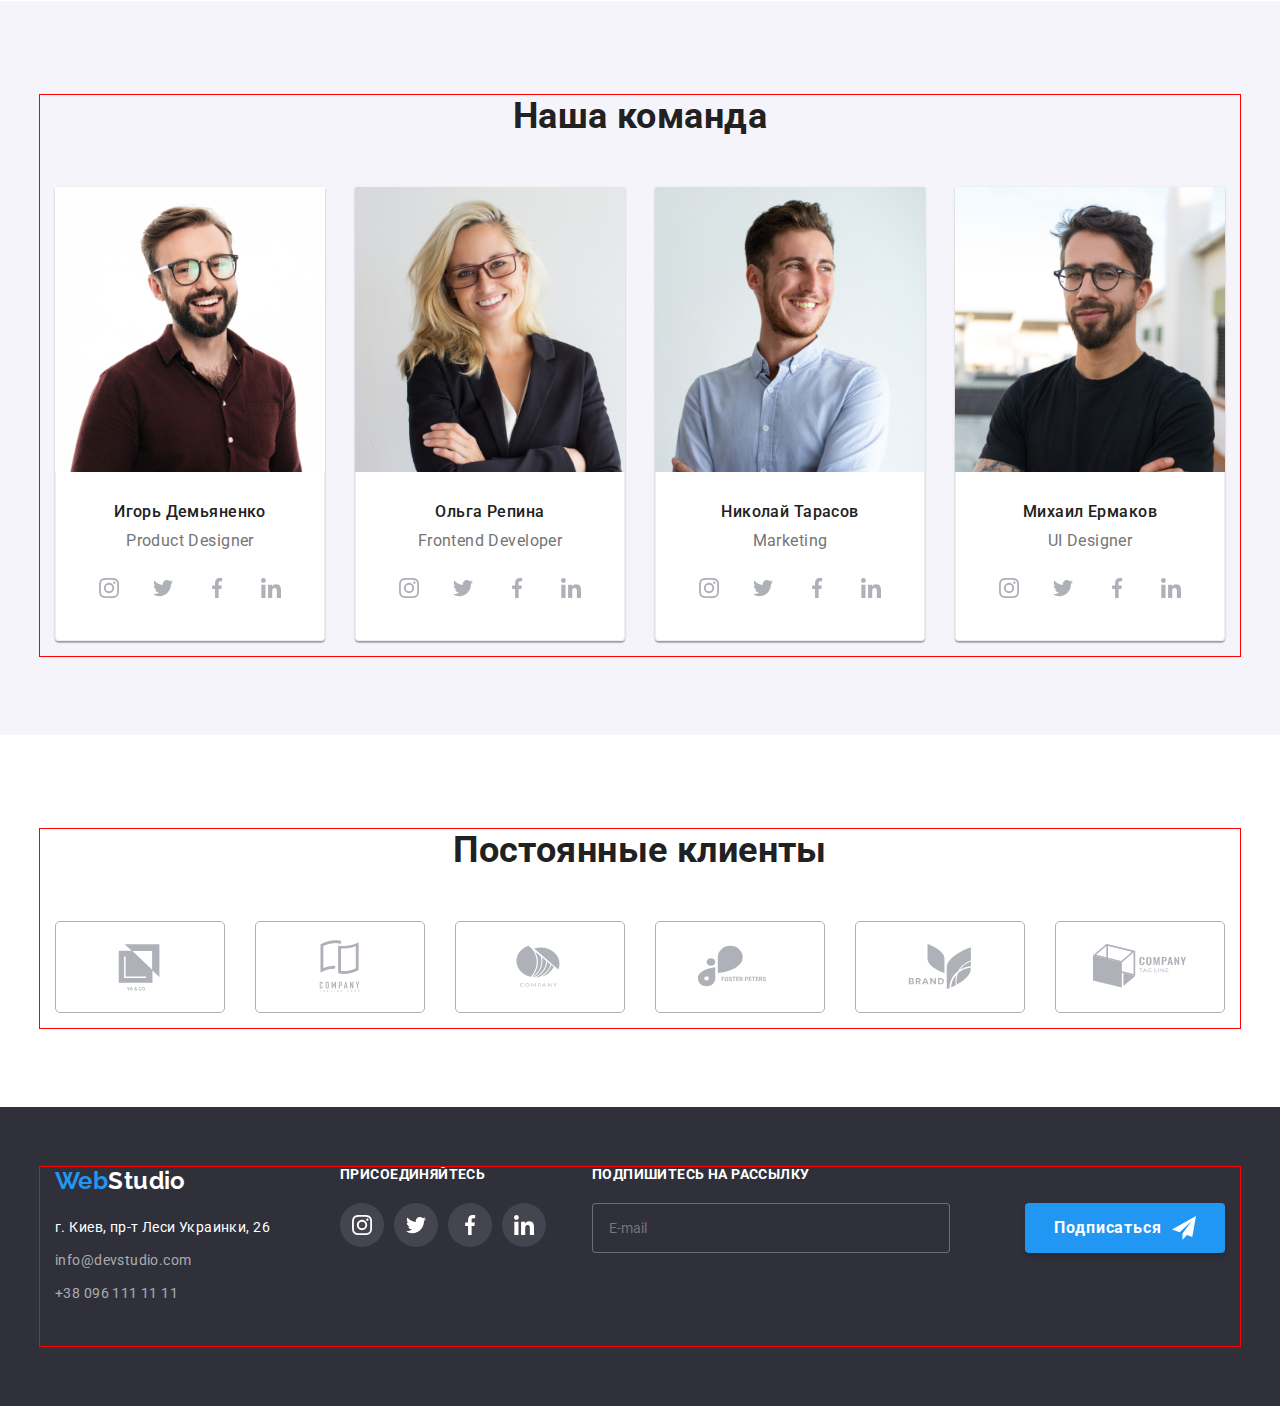
==== commit 68b87032: "img_update" ====
--- a/index.html
+++ b/index.html
@@ -182,8 +182,8 @@
           <ul class="list section-box">
             <li class="section-box__item">
               <img
-                srcset="./images/works/works-1.png 1x, ./images/works/works-1@2x.png 2x"
-                src="./images/works/works-1.png"
+                srcset="./images/works/works-1.jpg 1x, ./images/works/works-1@2x.jpg 2x"
+                src="./images/works/works-1.jpg"
                 alt="Разработка"
                 width="370"
               />
@@ -191,8 +191,8 @@
             </li>
             <li class="section-box__item">
               <img
-                srcset="./images/works/works-2.png 1x, ./images/works/works-2@2x.png 2x"
-                src="./images/works/works-2.png"
+                srcset="./images/works/works-2.jpg 1x, ./images/works/works-2@2x.jpg 2x"
+                src="./images/works/works-2.jpg"
                 alt="Маркетинг"
                 width="370"
               />
@@ -200,8 +200,8 @@
             </li>
             <li class="section-box__item">
               <img
-                srcset="./images/works/works-3.png 1x, ./images/works/works-3@2x.png 2x"
-                src="./images/works/works-3.png"
+                srcset="./images/works/works-3.jpg 1x, ./images/works/works-3@2x.jpg 2x"
+                src="./images/works/works-3.jpg"
                 alt="Дизайн"
                 width="370"
               />
--- a/css/main.min.css
+++ b/css/main.min.css
@@ -3,5 +3,5 @@
  Consolas,  'Liberation Mono',  Menlo,- monospace;font-size:1em}small{font-size:80%}sub,sup{font-size:75%;line-height:0;position:relative;vertical-align:baseline}sub{bottom:-0.25em}sup{top:-0.5em}table{text-indent:0;border-color:inherit}button,input,optgroup,select,textarea{font-family:inherit;font-size:100%;line-height:1.15;margin:0}button,select{text-transform:none}button,[type='button'],[type='reset'],[type='submit']{-webkit-appearance:button}::-moz-focus-inner{border-style:none;padding:0}:-moz-focusring{outline:1px dotted ButtonText}:-moz-ui-invalid{box-shadow:none}legend{padding:0}progress{vertical-align:baseline}::-webkit-inner-spin-button,::-webkit-outer-spin-button{height:auto}[type='search']{-webkit-appearance:textfield;outline-offset:-2px}::-webkit-search-decoration{-webkit-appearance:none}::-webkit-file-upload-button{-webkit-appearance:button;font:inherit}summary{display:list-item}.visually-hidden{position:absolute;width:1px;height:1px;margin:-1px;border:0;padding:0;white-space:nowrap;-webkit-clip-path:inset(100%);clip-path:inset(100%);clip:rect(0 0 0 0);overflow:hidden}h1,h2,h3,h4,h5,h6,p{margin:0}.list{list-style-type:none;margin:0;padding:0}.works--form{padding-top:0}@media screen and (max-width: 1199.98px){.works--form{display:none}}.link{text-decoration:none}body{font-family:"Roboto",sans-serif;color:#757575;background-color:#fff;font-size:14px;letter-spacing:0.03em}img{display:block;max-width:100%;height:auto}.container{outline:1px solid red;margin-left:auto;margin-right:auto;padding-left:15px;padding-right:15px;max-width:480px}@media screen and (min-width: 768px){.container{max-width:768px}}@media screen and (min-width: 1200px){.container{max-width:1200px}}.header{border-bottom:1px solid #ececec}.header-box{position:relative;display:-webkit-box;display:-ms-flexbox;display:flex;-webkit-box-align:baseline;-ms-flex-align:baseline;align-items:baseline}@media screen and (min-width: 768px){.header-box{-webkit-box-align:center;-ms-flex-align:center;align-items:center}}@media screen and (min-width: 1200px){.header-box{-webkit-box-pack:justify;-ms-flex-pack:justify;justify-content:space-between}}.header-contact{display:none}@media screen and (min-width: 768px){.header-contact{display:-webkit-box;display:-ms-flexbox;display:flex;-webkit-box-orient:vertical;-webkit-box-direction:normal;-ms-flex-direction:column;flex-direction:column;margin-left:auto}}@media screen and (min-width: 1200px){.header-contact{display:-webkit-box;display:-ms-flexbox;display:flex;-webkit-box-orient:horizontal;-webkit-box-direction:normal;-ms-flex-direction:row;flex-direction:row;-webkit-box-align:baseline;-ms-flex-align:baseline;align-items:baseline;margin-left:auto}}.header__list-item{display:inline-block}.header__list-item:not(:last-child){margin-right:50px}@media screen and (min-width: 480px) and (max-width: 1199.98px){.header-contact__item{font-size:12px;margin-left:84px;margin-right:0}.header-contact__item:not(:last-child){margin-bottom:10px}}@media screen and (min-width: 1200px){.header-contact__item{padding-top:32px;padding-bottom:32px}.header-contact__item:not(:last-child){margin-right:50px;margin-left:auto}}.header-contact__icon-envelope{display:inline-block;fill:currentColor;width:16px;height:12px;margin-right:10px;background-size:contain}.header-contact__icon-phone{display:inline-block;fill:currentColor;width:10px;height:16px;margin-right:10px}.header-contact__link{display:-webkit-box;display:-ms-flexbox;display:flex;-webkit-box-align:baseline;-ms-flex-align:baseline;align-items:baseline;font-weight:500;line-height:1.14;letter-spacing:0.02em;text-decoration:none;color:#757575;-webkit-transition:color 250ms cubic-bezier(0.4, 0, 0.2, 1);transition:color 250ms cubic-bezier(0.4, 0, 0.2, 1)}.header-contact__link:hover,.header-contact__link:focus{color:#2196f3}.logo{display:block;color:#000;font-family:"Raleway",sans-serif;font-weight:700;font-size:24px;line-height:1.19;text-decoration:none;padding-top:16px;padding-bottom:16px;padding-right:auto}@media screen and (min-width: 768px){.logo{margin-right:88px;padding-top:26px;padding-bottom:26px}}@media screen and (min-width: 1200px){.logo{margin-right:93px}}.logo--blue{color:#2196f3}.nav-box{display:-webkit-box;display:-ms-flexbox;display:flex;-webkit-box-align:center;-ms-flex-align:center;align-items:center}.header-navigation{display:-webkit-box;display:-ms-flexbox;display:flex}.header-navigation__link{display:none}@media screen and (min-width: 768px){.header-navigation__link{display:-webkit-box;display:-ms-flexbox;display:flex;-webkit-box-align:baseline;-ms-flex-align:baseline;align-items:baseline;color:#212121;font-weight:500;line-height:1.14;letter-spacing:0.02em;padding-top:32px;padding-bottom:32px;-webkit-transition:color 250ms cubic-bezier(0.4, 0, 0.2, 1);transition:color 250ms cubic-bezier(0.4, 0, 0.2, 1)}.header-navigation__link:hover,.header-navigation__link:focus{color:#2196f3}}.header-navigation__link.current{color:#2196f3;position:relative}.header-navigation__link.current::after{position:absolute;content:'';display:block;width:100%;height:4px;border-radius:2px;background-color:#2196f3;left:0;bottom:-1px;-webkit-transition:opacity 250ms cubic-bezier(0.4, 0, 0.2, 1);transition:opacity 250ms cubic-bezier(0.4, 0, 0.2, 1)}@media screen and (min-width: 1200px){.header-navigation__link.current::after{bottom:-3px}}.menu-icons--color{fill:#000;-webkit-transition:fill 250ms cubic-bezier(0.4, 0, 0.2, 1);transition:fill 250ms cubic-bezier(0.4, 0, 0.2, 1)}.menu-icons--color:hover,.menu-icons--color:focus{fill:#2196f3}@media screen and (min-width: 768px){.menu-icons--color{display:none}}.menu-button{position:absolute;display:-webkit-inline-box;display:-ms-inline-flexbox;display:inline-flex;-webkit-box-align:center;-ms-flex-align:center;align-items:center;-webkit-box-pack:center;-ms-flex-pack:center;justify-content:center;z-index:2;right:15px;top:10px;margin:0;margin-left:auto;margin-bottom:auto;padding:0;border:none;background-color:transparent;width:40px;height:40px}@media screen and (min-width: 768px){.menu-button{display:none}}.menu-button .icon-cross{display:none}.menu-button.is-open .icon-cross{display:block}.menu-button.is-open .icon-menu{display:none}.mobile-menu{display:-webkit-box;display:-ms-flexbox;display:flex;-webkit-box-orient:vertical;-webkit-box-direction:normal;-ms-flex-direction:column;flex-direction:column;position:fixed;top:0;left:0;width:480px;height:100%;padding:48px 0;padding-left:40px;background-color:#fff;font-weight:500;letter-spacing:0.02em;overflow-y:scroll;z-index:1;display:none}.mobile-menu.is-open{display:-webkit-box;display:-ms-flexbox;display:flex}.mobile-menu__link{font-size:40px;color:#212121;text-align:center}.mobile-menu__link.current{color:#2196f3}.mobile-menu__item:not(:last-child){margin-bottom:32px}.mobile-menu__contacts{margin-top:auto}.mobile-menu__contact-tel{margin-top:auto;font-size:34px;color:#2196f3}.mobile-menu__contact-mail{display:block;margin-top:32px;font-size:24px;color:#757575}.mobile-menu__socials{display:-webkit-box;display:-ms-flexbox;display:flex;-webkit-box-align:baseline;-ms-flex-align:baseline;align-items:baseline;margin-top:64px}.mobile-menu__socials-item{-webkit-box-align:center;-ms-flex-align:center;align-items:center}.mobile-menu__socials-item:not(:last-child){margin-right:10px}.mobile-menu__socials-item:not(:last-child) ::after{content:'';display:inline-block;width:1px;height:22px;margin-left:10px;background-color:rgba(33,33,33,0.2)}.mobile-menu__socials-link{text-decoration:none;color:#2196f3;font-weight:500;font-size:18px;line-height:1.22;letter-spacing:0.02em}.section-title{color:#212121;font-size:36px;line-height:1.17;text-align:center;margin-bottom:50px}@media screen and (max-width: 1199.98px){.section-title{font-size:28px}}.container--form{background-color:#fff;padding-top:60px;padding-bottom:60px}@media screen and (min-width: 1200px){.container--form{padding-top:94px;padding-bottom:94px}}@media screen and (min-width: 1200px){.container__benefits{padding-bottom:0}}@media screen and (min-width: 768px){.section-box{display:-webkit-box;display:-ms-flexbox;display:flex;-ms-flex-wrap:wrap;flex-wrap:wrap;margin:-15px}}.section-box__item{position:relative}@media screen and (max-width: 767.98px){.section-box__item:not(:last-child){margin-bottom:30px}}@media screen and (min-width: 768px){.section-box__item{margin:15px;-ms-flex-preferred-size:calc((100% - 60px) / 2);flex-basis:calc((100% - 60px) / 2)}}@media screen and (min-width: 1200px){.section-box__item{-ms-flex-preferred-size:calc((100% - 120px) / 4);flex-basis:calc((100% - 120px) / 4)}}.section-box__label{position:absolute;width:100%;padding:27px 0;background-color:rgba(47,48,58,0.8);color:#fff;font-weight:700;line-height:1.14;text-align:center;letter-spacing:0.03em;text-transform:uppercase;bottom:0;left:0}.hero__button{display:-webkit-box;display:-ms-flexbox;display:flex;-webkit-box-align:center;-ms-flex-align:center;align-items:center;color:#fff;background-color:#2196f3;font-family:inherit;font-weight:700;font-size:16px;line-height:1.88;cursor:pointer;margin:0 auto;min-width:200px;min-height:50px;padding:10px 32px;border-radius:4px;border:transparent;-webkit-transition:color 250ms cubic-bezier(0.4, 0, 0.2, 1);transition:color 250ms cubic-bezier(0.4, 0, 0.2, 1)}.hero__button:hover,.hero__button:focus{background-color:#188ce8}@media screen and (min-width: 768px){.hero__button{margin:0 284px}}@media screen and (min-width: 1200px){.hero__button{margin:0 485px}}.hero__title{color:#fff;font-weight:900;font-size:26px;line-height:1.62;text-align:center;letter-spacing:0.06em;text-transform:uppercase;margin-left:auto;margin-right:auto;margin-bottom:30px;max-width:360px}@media screen and (min-width: 1200px){.hero__title{max-width:696px;font-size:44px;line-height:1.36}}.hero--form{padding-top:118px;padding-bottom:118px}@media screen and (min-width: 1200px){.hero--form{padding-top:200px;padding-bottom:200px}}.hero{background-color:#2f303a;background-image:-webkit-gradient(linear, left top, right top, from(rgba(47,48,58,0.4)), to(rgba(47,48,58,0.4))),url(../images/hero/hero-s.png);background-image:linear-gradient(to right, rgba(47,48,58,0.4), rgba(47,48,58,0.4)),url(../images/hero/hero-s.png);background-position:center;background-size:cover;margin-left:auto;margin-right:auto;max-width:480px}@media screen and (min-device-pixel-ratio: 2), (-webkit-min-device-pixel-ratio: 2), (min-resolution: 192dpi), (min-resolution: 2dppx){.hero{background-image:-webkit-gradient(linear, left top, right top, from(rgba(47,48,58,0.4)), to(rgba(47,48,58,0.4))),url(../images/hero/hero-s@2x.png);background-image:linear-gradient(to right, rgba(47,48,58,0.4), rgba(47,48,58,0.4)),url(../images/hero/hero-s@2x.png)}}@media screen and (min-width: 768px){.hero{max-width:768px;background-image:-webkit-gradient(linear, left top, right top, from(rgba(47,48,58,0.4)), to(rgba(47,48,58,0.4))),url(../images/hero/hero-m.png);background-image:linear-gradient(to right, rgba(47,48,58,0.4), rgba(47,48,58,0.4)),url(../images/hero/hero-m.png)}}@media screen and (min-width: 768px) and (min-device-pixel-ratio: 2), screen and (min-width: 768px) and (-webkit-min-device-pixel-ratio: 2), screen and (min-width: 768px) and (min-resolution: 192dpi), screen and (min-width: 768px) and (min-resolution: 2dppx){.hero{background-image:-webkit-gradient(linear, left top, right top, from(rgba(47,48,58,0.4)), to(rgba(47,48,58,0.4))),url(../images/hero/hero-m@2x.png);background-image:linear-gradient(to right, rgba(47,48,58,0.4), rgba(47,48,58,0.4)),url(../images/hero/hero-m@2x.png)}}@media screen and (min-width: 1200px){.hero{max-width:1200px;background-image:-webkit-gradient(linear, left top, right top, from(rgba(47,48,58,0.4)), to(rgba(47,48,58,0.4))),url(../images/hero/hero-l.png);background-image:linear-gradient(to right, rgba(47,48,58,0.4), rgba(47,48,58,0.4)),url(../images/hero/hero-l.png)}}@media screen and (min-width: 1200px) and (min-device-pixel-ratio: 2), screen and (min-width: 1200px) and (-webkit-min-device-pixel-ratio: 2), screen and (min-width: 1200px) and (min-resolution: 192dpi), screen and (min-width: 1200px) and (min-resolution: 2dppx){.hero{background-image:-webkit-gradient(linear, left top, right top, from(rgba(47,48,58,0.4)), to(rgba(47,48,58,0.4))),url(../images/hero/hero-l@2x.png);background-image:linear-gradient(to right, rgba(47,48,58,0.4), rgba(47,48,58,0.4)),url(../images/hero/hero-l@2x.png)}}.works--form .section-box__item{-ms-flex-preferred-size:calc((100% - 90px) / 3);flex-basis:calc((100% - 90px) / 3)}.benefits__icon{height:120px;border-radius:4px;margin-bottom:30px;background-color:#f5f4fa;-webkit-transition:color 250ms cubic-bezier(0.4, 0, 0.2, 1);transition:color 250ms cubic-bezier(0.4, 0, 0.2, 1)}.benefits__icon{display:-webkit-box;display:-ms-flexbox;display:flex;-webkit-box-align:center;-ms-flex-align:center;align-items:center;-webkit-box-pack:center;-ms-flex-pack:center;justify-content:center;width:100%;height:120px;margin-bottom:30px;border-radius:4px;background-color:#f5f4fa;-webkit-transition:color 250ms cubic-bezier(0.4, 0, 0.2, 1);transition:color 250ms cubic-bezier(0.4, 0, 0.2, 1)}@media screen and (min-width: 768px){.benefits__icon{width:354px}}@media screen and (min-width: 1200px){.benefits__icon{width:270px}}.benefits__title{font-size:14px;line-height:1.14;text-transform:uppercase;color:#212121}@media screen and (max-width: 1199.98px){.benefits__title{text-align:center}}.benefits__label{line-height:1.71;margin-top:10px;max-width:450px}@media screen and (min-width: 768px){.benefits__label{width:354px}}@media screen and (min-width: 1200px){.benefits__label{width:270px}}.portfolio-cards__item--geometry:not(:last-child){margin-bottom:30px}@media screen and (min-width: 480px) and (max-width: 1199.98px){.portfolio-cards__item--geometry:nth-child(odd){margin-right:30px}.portfolio-cards__item--geometry:not(:last-child){margin-bottom:30px}}@media screen and (min-width: 1200px){.portfolio-cards__item--geometry{margin-right:-30px}.portfolio-cards__item--geometry:nth-child(3n+3){margin-right:0px}.portfolio-cards__item--geometry:nth-child(n+7){margin-bottom:0}.portfolio-cards__item--geometry:not(:nth-child(3n+3)){margin-right:30px}}.portfolio-cards__item--border{padding:20px 24px;border-right:1px solid #eee;border-bottom:1px solid #eee;border-left:1px solid #eee}.portfolio-box{padding-bottom:94px;padding-top:94px}.filter-buttons{display:-webkit-box;display:-ms-flexbox;display:flex;-ms-flex-wrap:wrap;flex-wrap:wrap;list-style-type:none;margin-bottom:50px;padding:0}@media screen and (min-width: 768px){.filter-buttons{-webkit-box-pack:center;-ms-flex-pack:center;justify-content:center}}.filter-buttons__list{margin-left:8px}.filter-buttons__list:first-child{margin-left:0}.filter-buttons__list:nth-child(-n+3){margin-bottom:15px}.filter-buttons__btn{font-family:inherit;color:#212121;background-color:#f5f4fa;font-weight:500;font-size:16px;line-height:1.62;text-align:center;padding:6px 22px;border:1px solid transparent;border-radius:4px;-webkit-transition:color 250ms cubic-bezier(0.4, 0, 0.2, 1),background-color 250ms cubic-bezier(0.4, 0, 0.2, 1),-webkit-box-shadow 250ms cubic-bezier(0.4, 0, 0.2, 1);transition:color 250ms cubic-bezier(0.4, 0, 0.2, 1),background-color 250ms cubic-bezier(0.4, 0, 0.2, 1),-webkit-box-shadow 250ms cubic-bezier(0.4, 0, 0.2, 1);transition:color 250ms cubic-bezier(0.4, 0, 0.2, 1),background-color 250ms cubic-bezier(0.4, 0, 0.2, 1),box-shadow 250ms cubic-bezier(0.4, 0, 0.2, 1);transition:color 250ms cubic-bezier(0.4, 0, 0.2, 1),background-color 250ms cubic-bezier(0.4, 0, 0.2, 1),box-shadow 250ms cubic-bezier(0.4, 0, 0.2, 1),-webkit-box-shadow 250ms cubic-bezier(0.4, 0, 0.2, 1)}.filter-buttons__btn:hover,.filter-buttons__btn:focus{color:#fff;background-color:#2196f3;-webkit-box-shadow:0px 3px 1px rgba(0,0,0,0.1),0px 1px 2px rgba(0,0,0,0.08),0px 2px 2px rgba(0,0,0,0.12);box-shadow:0px 3px 1px rgba(0,0,0,0.1),0px 1px 2px rgba(0,0,0,0.08),0px 2px 2px rgba(0,0,0,0.12)}.filter-buttons__btn.active{background-color:#2196f3;color:#fff}.portfolio-cards__overlay--position{position:relative;overflow:hidden}.portfolio-cards__overlay{position:absolute;top:0;left:0;width:450px;padding:77px 24px;background-color:rgba(33,150,243,0.9);overflow:hidden;-webkit-transition:-webkit-transform 250ms cubic-bezier(0.4, 0, 0.2, 1);transition:-webkit-transform 250ms cubic-bezier(0.4, 0, 0.2, 1);transition:transform 250ms cubic-bezier(0.4, 0, 0.2, 1);transition:transform 250ms cubic-bezier(0.4, 0, 0.2, 1), -webkit-transform 250ms cubic-bezier(0.4, 0, 0.2, 1);-webkit-transform:translateY(160%);transform:translateY(160%)}@media screen and (min-width: 768px){.portfolio-cards__overlay{width:354px}}@media screen and (min-width: 1200px){.portfolio-cards__overlay{width:370px;padding:63px 24px}}.portfolio-cards__overlay-label{font-size:18px;line-height:1.56;letter-spacing:0.03em;color:#fff}.portfolio-cards{display:-webkit-box;display:-ms-flexbox;display:flex;-ms-flex-wrap:wrap;flex-wrap:wrap;margin-bottom:-30px;margin-right:-30px;width:100%}.portfolio-cards__item{display:block;-webkit-transition:-webkit-box-shadow 250ms cubic-bezier(0.4, 0, 0.2, 1);transition:-webkit-box-shadow 250ms cubic-bezier(0.4, 0, 0.2, 1);transition:box-shadow 250ms cubic-bezier(0.4, 0, 0.2, 1);transition:box-shadow 250ms cubic-bezier(0.4, 0, 0.2, 1), -webkit-box-shadow 250ms cubic-bezier(0.4, 0, 0.2, 1)}.portfolio-cards__item:hover,.portfolio-cards__item:focus{-webkit-box-shadow:0px 4px 4px rgba(0,0,0,0.25);box-shadow:0px 4px 4px rgba(0,0,0,0.25)}.portfolio-cards__item:hover .portfolio-cards__overlay{position:absolute;top:0;left:0;width:450px;padding:77px 24px;background-color:rgba(33,150,243,0.9);-webkit-transform:translateY(0);transform:translateY(0)}@media screen and (min-width: 768px){.portfolio-cards__item:hover .portfolio-cards__overlay{width:354px}}@media screen and (min-width: 1200px){.portfolio-cards__item:hover .portfolio-cards__overlay{width:370px;padding:63px 24px}}.portfolio-cards__title{font-size:18px;line-height:2;letter-spacing:0.06em;color:#212121;margin-bottom:4px}.portfolio-cards__description{font-size:16px;line-height:1.88;color:#757575}.team--bgc{background-color:#f5f4fa}.team__item{-webkit-box-shadow:0px 1px 3px rgba(0,0,0,0.12),0px 1px 1px rgba(0,0,0,0.14),0px 2px 1px rgba(0,0,0,0.2);box-shadow:0px 1px 3px rgba(0,0,0,0.12),0px 1px 1px rgba(0,0,0,0.14),0px 2px 1px rgba(0,0,0,0.2);border-radius:0px 0px 4px 4px}@media screen and (min-width: 768px){.team__item{width:354px}}.team__item--border{background-color:#fff;padding-top:30px;padding-bottom:30px;border-radius:0px 0px 4px 4px;border-right:1px solid #eee;border-bottom:1px solid #eee;border-left:1px solid #eee}.team__member{font-weight:500;font-size:16px;line-height:1.19;text-align:center;color:#212121}.team__position{font-size:16px;line-height:1.19;text-align:center;margin-top:10px;margin-bottom:16px}.socials{display:-webkit-box;display:-ms-flexbox;display:flex;-webkit-box-pack:center;-ms-flex-pack:center;justify-content:center}.socials__item:not(:last-child){margin-right:10px}.socials__link{display:-webkit-box;display:-ms-flexbox;display:flex;-webkit-box-pack:center;-ms-flex-pack:center;justify-content:center;-webkit-box-align:center;-ms-flex-align:center;align-items:center;width:44px;height:44px;border-radius:50%;color:#afb1b8;-webkit-transition:background-color 250ms cubic-bezier(0.4, 0, 0.2, 1),color 250ms cubic-bezier(0.4, 0, 0.2, 1);transition:background-color 250ms cubic-bezier(0.4, 0, 0.2, 1),color 250ms cubic-bezier(0.4, 0, 0.2, 1)}.socials__link:hover,.socials__link:focus{background-color:#2196f3;color:#fff}.socials__icon{fill:currentColor}.clients{display:-webkit-box;display:-ms-flexbox;display:flex;-ms-flex-wrap:wrap;flex-wrap:wrap;margin:-15px}.clients__item{min-height:92px;margin:15px;-ms-flex-preferred-size:calc((100% - 60px) / 2);flex-basis:calc((100% - 60px) / 2)}@media screen and (min-width: 768px){.clients__item{-ms-flex-preferred-size:calc((100% - 90px) / 3);flex-basis:calc((100% - 90px) / 3)}}@media screen and (min-width: 1200px){.clients__item{-ms-flex-preferred-size:calc((100% - 180px) / 6);flex-basis:calc((100% - 180px) / 6)}}.clients__link{display:-webkit-box;display:-ms-flexbox;display:flex;-webkit-box-pack:center;-ms-flex-pack:center;justify-content:center;-webkit-box-align:center;-ms-flex-align:center;align-items:center;width:100%;height:100%;color:#afb1b8;border:1px solid #afb1b8;border-radius:5px;-webkit-transition:color 250ms cubic-bezier(0.4, 0, 0.2, 1),border 250ms cubic-bezier(0.4, 0, 0.2, 1);transition:color 250ms cubic-bezier(0.4, 0, 0.2, 1),border 250ms cubic-bezier(0.4, 0, 0.2, 1)}.clients__link:hover,.clients__link:focus{color:#2196f3;border:1px solid #2196f3}@media screen and (min-width: 768px){.clients__link{width:226px}}@media screen and (min-width: 1200px){.clients__link{width:170px}}.clients__icon{fill:currentColor;background-size:contain}.footer{background-color:#2f303a;padding-top:60px;padding-bottom:60px}@media screen and (min-width: 480px) and (max-width: 1199.98px){.footer__address{margin-right:165px}}.footer__logo{color:#fff;padding:0;margin:0}@media screen and (max-width: 1199.98px){.footer__logo{text-align:center;margin-left:auto;margin-right:auto}}@media screen and (min-width: 1200px){.footer--centered{display:-webkit-box;display:-ms-flexbox;display:flex}}@media screen and (min-width: 768px){.footer--tablet{display:-webkit-box;display:-ms-flexbox;display:flex;-ms-flex-pack:distribute;justify-content:space-around}}.address{max-width:232px;margin-top:20px;margin-right:70px}@media screen and (max-width: 1199.98px){.address{margin-left:auto;margin-right:auto}}@media screen and (min-width: 1200px){.address{margin-left:0}}.address__link{color:#fff;font-style:normal;line-height:1.71;text-decoration:none;font-style:normal}.address__item{margin-top:9px}.footer__contact-link{text-decoration:none;color:rgba(255,255,255,0.6);font-style:normal;line-height:1.71;-webkit-transition:color 250ms cubic-bezier(0.4, 0, 0.2, 1);transition:color 250ms cubic-bezier(0.4, 0, 0.2, 1)}.footer__contact-link:hover,.footer__contact-link:focus{color:#2196f3}.footer-socials{margin-bottom:60px;margin-top:60px}@media screen and (min-width: 768px){.footer-socials{margin-top:0}}@media screen and (max-width: 1199.98px){.footer__contacts{text-align:center}}.footer-socials__title,.subscribe-label{color:#fff;font-weight:700;font-size:14px;line-height:1.14;letter-spacing:0.03em;text-transform:uppercase}@media screen and (max-width: 1199.98px){.footer-socials__title,.subscribe-label{text-align:center}}.footer-socials__title{margin-bottom:20px}.footer-socials__list--position{display:-webkit-box;display:-ms-flexbox;display:flex;-webkit-box-pack:center;-ms-flex-pack:center;justify-content:center}.footer-socials__link{color:#fff;background-color:rgba(255,255,255,0.1);-webkit-transition:background-color 250ms cubic-bezier(0.4, 0, 0.2, 1);transition:background-color 250ms cubic-bezier(0.4, 0, 0.2, 1)}.footer-socials__link:hover,.footer-socials__link:focus{background-color:#2196f3}@media screen and (min-width: 480px) and (max-width: 1199.98px){.subscribe-form{margin-top:60px}}@media screen and (min-width: 1200px){.subscribe-form{display:-webkit-box;display:-ms-flexbox;display:flex;-webkit-box-align:end;-ms-flex-align:end;align-items:flex-end;margin-bottom:93px;margin-left:auto}}.subscribe-form__title{display:inline-block;margin-bottom:20px}.subscribe-form__input{max-width:450px;width:100%;height:50px;margin-bottom:20px;padding:15px 16px;background-color:#2f303a;color:rgba(255,255,255,0.6);outline:transparent;border:1px solid rgba(255,255,255,0.3);border-radius:4px}@media screen and (min-width: 768px){.subscribe-form__input{margin-left:166px;margin-right:152px}}@media screen and (min-width: 1200px){.subscribe-form__input{max-width:358px;margin:0}}.subscribe-form__icon{margin-left:10px}.subscribe-form__btn{display:-webkit-box;display:-ms-flexbox;display:flex;-webkit-box-pack:center;-ms-flex-pack:center;justify-content:center;-webkit-box-align:center;-ms-flex-align:center;align-items:center;width:200px;height:50px;background-color:#2196f3;color:#fff;font-weight:700;font-size:16px;line-height:1.88;letter-spacing:0.06em;cursor:pointer;border-radius:4px;-webkit-box-shadow:0px 4px 4px rgba(0,0,0,0.15);box-shadow:0px 4px 4px rgba(0,0,0,0.15);border-color:transparent;margin-right:auto;margin-left:auto}.backdrop{position:fixed;top:0;left:0;width:100%;height:100%;background-color:rgba(0,0,0,0.2);z-index:3;opacity:1;visibility:visible;pointer-events:initial;-webkit-transition:opacity 250ms cubic-bezier(0.4, 0, 0.2, 1),visibility 250ms cubic-bezier(0.4, 0, 0.2, 1);transition:opacity 250ms cubic-bezier(0.4, 0, 0.2, 1),visibility 250ms cubic-bezier(0.4, 0, 0.2, 1)}.backdrop.is-hidden{opacity:0;visibility:hidden;pointer-events:none}.modal{position:absolute;top:50%;left:50%;-webkit-transform:translate(-50%, -50%);transform:translate(-50%, -50%);max-width:450px;max-height:609px;padding:40px 40px;background-color:#fff;-webkit-box-shadow:0px 1px 3px rgba(0,0,0,0.12),0px 1px 1px rgba(0,0,0,0.14),0px 2px 1px rgba(0,0,0,0.2);box-shadow:0px 1px 3px rgba(0,0,0,0.12),0px 1px 1px rgba(0,0,0,0.14),0px 2px 1px rgba(0,0,0,0.2);border-radius:4px}@media screen and (min-width: 1200px){.modal{min-width:528px;min-height:581px}}.modal__close-btn{position:absolute;top:8px;right:8px;display:-webkit-box;display:-ms-flexbox;display:flex;-webkit-box-pack:center;-ms-flex-pack:center;justify-content:center;-webkit-box-align:center;-ms-flex-align:center;align-items:center;width:30px;height:30px;border:1px solid rgba(0,0,0,0.1);border-radius:50%;padding:0;background-color:#fff;cursor:pointer}.modal__close-btn:hover .modal__close-icon,.modal__close-btn:focus .modal__close-icon{fill:#2196f3}.modal__close-icon{-webkit-transition:fill 250ms cubic-bezier(0.4, 0, 0.2, 1);transition:fill 250ms cubic-bezier(0.4, 0, 0.2, 1)}.modal-form{display:-webkit-box;display:-ms-flexbox;display:flex;-webkit-box-orient:vertical;-webkit-box-direction:normal;-ms-flex-direction:column;flex-direction:column;-webkit-box-align:center;-ms-flex-align:center;align-items:center}.modal-form__title{font-weight:700;font-size:20px;line-height:1.15;text-align:center;letter-spacing:0.03em;margin-bottom:12px;color:#212121}.modal-form__group{display:-webkit-box;display:-ms-flexbox;display:flex;-webkit-box-orient:vertical;-webkit-box-direction:normal;-ms-flex-direction:column;flex-direction:column;width:370px}@media screen and (min-width: 1200px){.modal-form__group{width:448px}}.modal-form__label{position:relative;display:-webkit-box;display:-ms-flexbox;display:flex;-webkit-box-orient:vertical;-webkit-box-direction:normal;-ms-flex-direction:column;flex-direction:column;margin-bottom:10px;font-size:12px;line-height:1.16;letter-spacing:0.01em}.modal-form__label:last-of-type{margin-bottom:20px}.modal-form__input{height:40px;margin-top:4px;padding-left:41px;outline:transparent;border:1px solid rgba(33,33,33,0.2);border-radius:4px;-webkit-transition:border 250ms cubic-bezier(0.4, 0, 0.2, 1);transition:border 250ms cubic-bezier(0.4, 0, 0.2, 1)}.modal-form__input:hover,.modal-form__input:focus-within{border:1px solid #2196f3}.modal-form__input:hover+.modal-form__icon,.modal-form__input:focus+.modal-form__icon{fill:#2196f3}.modal-form__textarea-input{height:120px;padding:12px 16px;resize:none}.modal-form__textarea-input::-webkit-input-placeholder{line-height:1.17;letter-spacing:0.01em;color:rgba(117,117,117,0.5)}.modal-form__textarea-input:-ms-input-placeholder{line-height:1.17;letter-spacing:0.01em;color:rgba(117,117,117,0.5)}.modal-form__textarea-input::-ms-input-placeholder{line-height:1.17;letter-spacing:0.01em;color:rgba(117,117,117,0.5)}.modal-form__textarea-input::placeholder{line-height:1.17;letter-spacing:0.01em;color:rgba(117,117,117,0.5)}.modal-form__icon{position:absolute;top:0;left:0;-webkit-transform:translate(12px, 29px);transform:translate(12px, 29px);fill:#212121;-webkit-transition:fill 250ms cubic-bezier(0.4, 0, 0.2, 1);transition:fill 250ms cubic-bezier(0.4, 0, 0.2, 1)}.modal-form__agreement-form{display:-webkit-box;display:-ms-flexbox;display:flex;-webkit-box-align:center;-ms-flex-align:center;align-items:center;-webkit-box-pack:center;-ms-flex-pack:center;justify-content:center}.modal-form__agreement-label{display:-webkit-box;display:-ms-flexbox;display:flex;-webkit-box-align:center;-ms-flex-align:center;align-items:center}.checkbox-txt{line-height:1.71}.checkbox-link{line-height:1.71;color:#2196f3}.modal-form__checkbox{display:-webkit-box;display:-ms-flexbox;display:flex;-webkit-box-align:center;-ms-flex-align:center;align-items:center;-webkit-box-pack:center;-ms-flex-pack:center;justify-content:center;-ms-flex-negative:0;flex-shrink:0;width:16px;height:15px;margin-right:7px;border-radius:2px;outline:2px solid #2196f3;outline-offset:-2px;background-color:#fff;-webkit-transition:background-color 250ms cubic-bezier(0.4, 0, 0.2, 1);transition:background-color 250ms cubic-bezier(0.4, 0, 0.2, 1)}.modal-form__checkbox:focus{outline:2px solid #212121;outline-offset:-2px}.modal-form__checkbox-icon{fill:#fff}.checkbox:checked+.modal-form__checkbox{background-color:#2196f3}.modal-form__send-btn{margin-top:30px;-webkit-transition:background-color 250ms cubic-bezier(0.4, 0, 0.2, 1),-webkit-box-shadow 250ms cubic-bezier(0.4, 0, 0.2, 1);transition:background-color 250ms cubic-bezier(0.4, 0, 0.2, 1),-webkit-box-shadow 250ms cubic-bezier(0.4, 0, 0.2, 1);transition:background-color 250ms cubic-bezier(0.4, 0, 0.2, 1),box-shadow 250ms cubic-bezier(0.4, 0, 0.2, 1);transition:background-color 250ms cubic-bezier(0.4, 0, 0.2, 1),box-shadow 250ms cubic-bezier(0.4, 0, 0.2, 1),-webkit-box-shadow 250ms cubic-bezier(0.4, 0, 0.2, 1)}.modal-form__send-btn:hover,.modal-form__send-btn:focus{-webkit-box-shadow:0px 4px 4px rgba(0,0,0,0.15);box-shadow:0px 4px 4px rgba(0,0,0,0.15);background-color:#188ce8}
+ monospace;font-size:1em}small{font-size:80%}sub,sup{font-size:75%;line-height:0;position:relative;vertical-align:baseline}sub{bottom:-0.25em}sup{top:-0.5em}table{text-indent:0;border-color:inherit}button,input,optgroup,select,textarea{font-family:inherit;font-size:100%;line-height:1.15;margin:0}button,select{text-transform:none}button,[type='button'],[type='reset'],[type='submit']{-webkit-appearance:button}::-moz-focus-inner{border-style:none;padding:0}:-moz-focusring{outline:1px dotted ButtonText}:-moz-ui-invalid{box-shadow:none}legend{padding:0}progress{vertical-align:baseline}::-webkit-inner-spin-button,::-webkit-outer-spin-button{height:auto}[type='search']{-webkit-appearance:textfield;outline-offset:-2px}::-webkit-search-decoration{-webkit-appearance:none}::-webkit-file-upload-button{-webkit-appearance:button;font:inherit}summary{display:list-item}.visually-hidden{position:absolute;width:1px;height:1px;margin:-1px;border:0;padding:0;white-space:nowrap;-webkit-clip-path:inset(100%);clip-path:inset(100%);clip:rect(0 0 0 0);overflow:hidden}h1,h2,h3,h4,h5,h6,p{margin:0}.list{list-style-type:none;margin:0;padding:0}.works--form{padding-top:0}@media screen and (max-width: 1199.98px){.works--form{display:none}}.link{text-decoration:none}body{font-family:"Roboto",sans-serif;color:#757575;background-color:#fff;font-size:14px;letter-spacing:0.03em}img{display:block;max-width:100%;height:auto}.container{outline:1px solid red;margin-left:auto;margin-right:auto;padding-left:15px;padding-right:15px;max-width:480px}@media screen and (min-width: 768px){.container{max-width:768px}}@media screen and (min-width: 1200px){.container{max-width:1200px}}.header{border-bottom:1px solid #ececec}.header-box{position:relative;display:-webkit-box;display:-ms-flexbox;display:flex;-webkit-box-align:baseline;-ms-flex-align:baseline;align-items:baseline}@media screen and (min-width: 768px){.header-box{-webkit-box-align:center;-ms-flex-align:center;align-items:center}}@media screen and (min-width: 1200px){.header-box{-webkit-box-pack:justify;-ms-flex-pack:justify;justify-content:space-between}}.header-contact{display:none}@media screen and (min-width: 768px){.header-contact{display:-webkit-box;display:-ms-flexbox;display:flex;-webkit-box-orient:vertical;-webkit-box-direction:normal;-ms-flex-direction:column;flex-direction:column;margin-left:auto}}@media screen and (min-width: 1200px){.header-contact{display:-webkit-box;display:-ms-flexbox;display:flex;-webkit-box-orient:horizontal;-webkit-box-direction:normal;-ms-flex-direction:row;flex-direction:row;-webkit-box-align:baseline;-ms-flex-align:baseline;align-items:baseline;margin-left:auto}}.header__list-item{display:inline-block}.header__list-item:not(:last-child){margin-right:50px}@media screen and (min-width: 480px) and (max-width: 1199.98px){.header-contact__item{font-size:12px;margin-left:84px;margin-right:0}.header-contact__item:not(:last-child){margin-bottom:10px}}@media screen and (min-width: 1200px){.header-contact__item{padding-top:32px;padding-bottom:32px}.header-contact__item:not(:last-child){margin-right:50px;margin-left:auto}}.header-contact__icon-envelope{display:inline-block;fill:currentColor;width:16px;height:12px;margin-right:10px;background-size:contain}.header-contact__icon-phone{display:inline-block;fill:currentColor;width:10px;height:16px;margin-right:10px}.header-contact__link{display:-webkit-box;display:-ms-flexbox;display:flex;-webkit-box-align:baseline;-ms-flex-align:baseline;align-items:baseline;font-weight:500;line-height:1.14;letter-spacing:0.02em;text-decoration:none;color:#757575;-webkit-transition:color 250ms cubic-bezier(0.4, 0, 0.2, 1);transition:color 250ms cubic-bezier(0.4, 0, 0.2, 1)}.header-contact__link:hover,.header-contact__link:focus{color:#2196f3}.logo{display:block;color:#000;font-family:"Raleway",sans-serif;font-weight:700;font-size:24px;line-height:1.19;text-decoration:none;padding-top:16px;padding-bottom:16px;padding-right:auto}@media screen and (min-width: 768px){.logo{margin-right:88px;padding-top:26px;padding-bottom:26px}}@media screen and (min-width: 1200px){.logo{margin-right:93px}}.logo--blue{color:#2196f3}.nav-box{display:-webkit-box;display:-ms-flexbox;display:flex;-webkit-box-align:center;-ms-flex-align:center;align-items:center}.header-navigation{display:-webkit-box;display:-ms-flexbox;display:flex}.header-navigation__link{display:none}@media screen and (min-width: 768px){.header-navigation__link{display:-webkit-box;display:-ms-flexbox;display:flex;-webkit-box-align:baseline;-ms-flex-align:baseline;align-items:baseline;color:#212121;font-weight:500;line-height:1.14;letter-spacing:0.02em;padding-top:32px;padding-bottom:32px;-webkit-transition:color 250ms cubic-bezier(0.4, 0, 0.2, 1);transition:color 250ms cubic-bezier(0.4, 0, 0.2, 1)}.header-navigation__link:hover,.header-navigation__link:focus{color:#2196f3}}.header-navigation__link.current{color:#2196f3;position:relative}.header-navigation__link.current::after{position:absolute;content:'';display:block;width:100%;height:4px;border-radius:2px;background-color:#2196f3;left:0;bottom:-1px;-webkit-transition:opacity 250ms cubic-bezier(0.4, 0, 0.2, 1);transition:opacity 250ms cubic-bezier(0.4, 0, 0.2, 1)}@media screen and (min-width: 1200px){.header-navigation__link.current::after{bottom:-3px}}.menu-icons--color{fill:#000;-webkit-transition:fill 250ms cubic-bezier(0.4, 0, 0.2, 1);transition:fill 250ms cubic-bezier(0.4, 0, 0.2, 1)}.menu-icons--color:hover,.menu-icons--color:focus{fill:#2196f3}@media screen and (min-width: 768px){.menu-icons--color{display:none}}.menu-button{position:absolute;display:-webkit-inline-box;display:-ms-inline-flexbox;display:inline-flex;-webkit-box-align:center;-ms-flex-align:center;align-items:center;-webkit-box-pack:center;-ms-flex-pack:center;justify-content:center;z-index:2;right:15px;top:10px;margin:0;margin-left:auto;margin-bottom:auto;padding:0;border:none;background-color:transparent;width:40px;height:40px}@media screen and (min-width: 768px){.menu-button{display:none}}.menu-button .icon-cross{display:none}.menu-button.is-open .icon-cross{display:block}.menu-button.is-open .icon-menu{display:none}.mobile-menu{display:-webkit-box;display:-ms-flexbox;display:flex;-webkit-box-orient:vertical;-webkit-box-direction:normal;-ms-flex-direction:column;flex-direction:column;position:fixed;top:0;left:0;width:480px;height:100%;padding:48px 0;padding-left:40px;background-color:#fff;font-weight:500;letter-spacing:0.02em;overflow-y:scroll;z-index:1;display:none}.mobile-menu.is-open{display:-webkit-box;display:-ms-flexbox;display:flex}.mobile-menu__link{font-size:40px;color:#212121;text-align:center}.mobile-menu__link.current{color:#2196f3}.mobile-menu__item:not(:last-child){margin-bottom:32px}.mobile-menu__contacts{margin-top:auto}.mobile-menu__contact-tel{margin-top:auto;font-size:34px;color:#2196f3}.mobile-menu__contact-mail{display:block;margin-top:32px;font-size:24px;color:#757575}.mobile-menu__socials{display:-webkit-box;display:-ms-flexbox;display:flex;-webkit-box-align:baseline;-ms-flex-align:baseline;align-items:baseline;margin-top:64px}.mobile-menu__socials-item{-webkit-box-align:center;-ms-flex-align:center;align-items:center}.mobile-menu__socials-item:not(:last-child){margin-right:10px}.mobile-menu__socials-item:not(:last-child) ::after{content:'';display:inline-block;width:1px;height:22px;margin-left:10px;background-color:rgba(33,33,33,0.2)}.mobile-menu__socials-link{text-decoration:none;color:#2196f3;font-weight:500;font-size:18px;line-height:1.22;letter-spacing:0.02em}.section-title{color:#212121;font-size:36px;line-height:1.17;text-align:center;margin-bottom:50px}@media screen and (max-width: 1199.98px){.section-title{font-size:28px}}.container--form{background-color:#fff;padding-top:60px;padding-bottom:60px}@media screen and (min-width: 1200px){.container--form{padding-top:94px;padding-bottom:94px}}@media screen and (min-width: 1200px){.container__benefits{padding-bottom:0}}@media screen and (min-width: 768px){.section-box{display:-webkit-box;display:-ms-flexbox;display:flex;-ms-flex-wrap:wrap;flex-wrap:wrap;margin:-15px}}.section-box__item{position:relative}@media screen and (max-width: 767.98px){.section-box__item:not(:last-child){margin-bottom:30px}}@media screen and (min-width: 768px){.section-box__item{margin:15px;-ms-flex-preferred-size:calc((100% - 60px) / 2);flex-basis:calc((100% - 60px) / 2)}}@media screen and (min-width: 1200px){.section-box__item{-ms-flex-preferred-size:calc((100% - 120px) / 4);flex-basis:calc((100% - 120px) / 4)}}.section-box__label{position:absolute;width:100%;padding:27px 0;background-color:rgba(47,48,58,0.8);color:#fff;font-weight:700;line-height:1.14;text-align:center;letter-spacing:0.03em;text-transform:uppercase;bottom:0;left:0}.hero__button{display:-webkit-box;display:-ms-flexbox;display:flex;-webkit-box-align:center;-ms-flex-align:center;align-items:center;color:#fff;background-color:#2196f3;font-family:inherit;font-weight:700;font-size:16px;line-height:1.88;cursor:pointer;margin:0 auto;min-width:200px;min-height:50px;padding:10px 32px;border-radius:4px;border:transparent;-webkit-transition:color 250ms cubic-bezier(0.4, 0, 0.2, 1);transition:color 250ms cubic-bezier(0.4, 0, 0.2, 1)}.hero__button:hover,.hero__button:focus{background-color:#188ce8}@media screen and (min-width: 768px){.hero__button{margin:0 284px}}@media screen and (min-width: 1200px){.hero__button{margin:0 485px}}.hero__title{color:#fff;font-weight:900;font-size:26px;line-height:1.62;text-align:center;letter-spacing:0.06em;text-transform:uppercase;margin-left:auto;margin-right:auto;margin-bottom:30px;max-width:360px}@media screen and (min-width: 1200px){.hero__title{max-width:696px;font-size:44px;line-height:1.36}}.hero--form{padding-top:118px;padding-bottom:118px}@media screen and (min-width: 1200px){.hero--form{padding-top:200px;padding-bottom:200px}}.hero{background-color:#2f303a;background-image:-webkit-gradient(linear, left top, right top, from(rgba(47,48,58,0.4)), to(rgba(47,48,58,0.4))),url(../images/hero/hero-s.jpg);background-image:linear-gradient(to right, rgba(47,48,58,0.4), rgba(47,48,58,0.4)),url(../images/hero/hero-s.jpg);background-position:center;background-size:cover;margin-left:auto;margin-right:auto;max-width:480px}@media screen and (min-device-pixel-ratio: 2), (-webkit-min-device-pixel-ratio: 2), (min-resolution: 192dpi), (min-resolution: 2dppx){.hero{background-image:-webkit-gradient(linear, left top, right top, from(rgba(47,48,58,0.4)), to(rgba(47,48,58,0.4))),url(../images/hero/hero-s@2x.jpg);background-image:linear-gradient(to right, rgba(47,48,58,0.4), rgba(47,48,58,0.4)),url(../images/hero/hero-s@2x.jpg)}}@media screen and (min-width: 768px){.hero{max-width:768px;background-image:-webkit-gradient(linear, left top, right top, from(rgba(47,48,58,0.4)), to(rgba(47,48,58,0.4))),url(../images/hero/hero-m.jpg);background-image:linear-gradient(to right, rgba(47,48,58,0.4), rgba(47,48,58,0.4)),url(../images/hero/hero-m.jpg)}}@media screen and (min-width: 768px) and (min-device-pixel-ratio: 2), screen and (min-width: 768px) and (-webkit-min-device-pixel-ratio: 2), screen and (min-width: 768px) and (min-resolution: 192dpi), screen and (min-width: 768px) and (min-resolution: 2dppx){.hero{background-image:-webkit-gradient(linear, left top, right top, from(rgba(47,48,58,0.4)), to(rgba(47,48,58,0.4))),url(../images/hero/hero-m@2x.jpg);background-image:linear-gradient(to right, rgba(47,48,58,0.4), rgba(47,48,58,0.4)),url(../images/hero/hero-m@2x.jpg)}}@media screen and (min-width: 1200px){.hero{max-width:1200px;background-image:-webkit-gradient(linear, left top, right top, from(rgba(47,48,58,0.4)), to(rgba(47,48,58,0.4))),url(../images/hero/hero-l.jpg);background-image:linear-gradient(to right, rgba(47,48,58,0.4), rgba(47,48,58,0.4)),url(../images/hero/hero-l.jpg)}}@media screen and (min-width: 1200px) and (min-device-pixel-ratio: 2), screen and (min-width: 1200px) and (-webkit-min-device-pixel-ratio: 2), screen and (min-width: 1200px) and (min-resolution: 192dpi), screen and (min-width: 1200px) and (min-resolution: 2dppx){.hero{background-image:-webkit-gradient(linear, left top, right top, from(rgba(47,48,58,0.4)), to(rgba(47,48,58,0.4))),url(../images/hero/hero-l@2x.jpg);background-image:linear-gradient(to right, rgba(47,48,58,0.4), rgba(47,48,58,0.4)),url(../images/hero/hero-l@2x.jpg)}}.works--form .section-box__item{-ms-flex-preferred-size:calc((100% - 90px) / 3);flex-basis:calc((100% - 90px) / 3)}.benefits__icon{height:120px;border-radius:4px;margin-bottom:30px;background-color:#f5f4fa;-webkit-transition:color 250ms cubic-bezier(0.4, 0, 0.2, 1);transition:color 250ms cubic-bezier(0.4, 0, 0.2, 1)}.benefits__icon{display:-webkit-box;display:-ms-flexbox;display:flex;-webkit-box-align:center;-ms-flex-align:center;align-items:center;-webkit-box-pack:center;-ms-flex-pack:center;justify-content:center;width:100%;height:120px;margin-bottom:30px;border-radius:4px;background-color:#f5f4fa;-webkit-transition:color 250ms cubic-bezier(0.4, 0, 0.2, 1);transition:color 250ms cubic-bezier(0.4, 0, 0.2, 1)}@media screen and (min-width: 768px){.benefits__icon{width:354px}}@media screen and (min-width: 1200px){.benefits__icon{width:270px}}.benefits__title{font-size:14px;line-height:1.14;text-transform:uppercase;color:#212121}@media screen and (max-width: 1199.98px){.benefits__title{text-align:center}}.benefits__label{line-height:1.71;margin-top:10px;max-width:450px}@media screen and (min-width: 768px){.benefits__label{width:354px}}@media screen and (min-width: 1200px){.benefits__label{width:270px}}.portfolio-cards__item--geometry:not(:last-child){margin-bottom:30px}@media screen and (min-width: 480px) and (max-width: 1199.98px){.portfolio-cards__item--geometry:nth-child(odd){margin-right:30px}.portfolio-cards__item--geometry:not(:last-child){margin-bottom:30px}}@media screen and (min-width: 1200px){.portfolio-cards__item--geometry{margin-right:-30px}.portfolio-cards__item--geometry:nth-child(3n+3){margin-right:0px}.portfolio-cards__item--geometry:nth-child(n+7){margin-bottom:0}.portfolio-cards__item--geometry:not(:nth-child(3n+3)){margin-right:30px}}.portfolio-cards__item--border{padding:20px 24px;border-right:1px solid #eee;border-bottom:1px solid #eee;border-left:1px solid #eee}.portfolio-box{padding-bottom:94px;padding-top:94px}.filter-buttons{display:-webkit-box;display:-ms-flexbox;display:flex;-ms-flex-wrap:wrap;flex-wrap:wrap;list-style-type:none;margin-bottom:50px;padding:0}@media screen and (min-width: 768px){.filter-buttons{-webkit-box-pack:center;-ms-flex-pack:center;justify-content:center}}.filter-buttons__list{margin-left:8px}.filter-buttons__list:first-child{margin-left:0}.filter-buttons__list:nth-child(-n+3){margin-bottom:15px}.filter-buttons__btn{font-family:inherit;color:#212121;background-color:#f5f4fa;font-weight:500;font-size:16px;line-height:1.62;text-align:center;padding:6px 22px;border:1px solid transparent;border-radius:4px;-webkit-transition:color 250ms cubic-bezier(0.4, 0, 0.2, 1),background-color 250ms cubic-bezier(0.4, 0, 0.2, 1),-webkit-box-shadow 250ms cubic-bezier(0.4, 0, 0.2, 1);transition:color 250ms cubic-bezier(0.4, 0, 0.2, 1),background-color 250ms cubic-bezier(0.4, 0, 0.2, 1),-webkit-box-shadow 250ms cubic-bezier(0.4, 0, 0.2, 1);transition:color 250ms cubic-bezier(0.4, 0, 0.2, 1),background-color 250ms cubic-bezier(0.4, 0, 0.2, 1),box-shadow 250ms cubic-bezier(0.4, 0, 0.2, 1);transition:color 250ms cubic-bezier(0.4, 0, 0.2, 1),background-color 250ms cubic-bezier(0.4, 0, 0.2, 1),box-shadow 250ms cubic-bezier(0.4, 0, 0.2, 1),-webkit-box-shadow 250ms cubic-bezier(0.4, 0, 0.2, 1)}.filter-buttons__btn:hover,.filter-buttons__btn:focus{color:#fff;background-color:#2196f3;-webkit-box-shadow:0px 3px 1px rgba(0,0,0,0.1),0px 1px 2px rgba(0,0,0,0.08),0px 2px 2px rgba(0,0,0,0.12);box-shadow:0px 3px 1px rgba(0,0,0,0.1),0px 1px 2px rgba(0,0,0,0.08),0px 2px 2px rgba(0,0,0,0.12)}.filter-buttons__btn.active{background-color:#2196f3;color:#fff}.portfolio-cards__overlay--position{position:relative;overflow:hidden}.portfolio-cards__overlay{position:absolute;top:0;left:0;width:450px;padding:77px 24px;background-color:rgba(33,150,243,0.9);overflow:hidden;-webkit-transition:-webkit-transform 250ms cubic-bezier(0.4, 0, 0.2, 1);transition:-webkit-transform 250ms cubic-bezier(0.4, 0, 0.2, 1);transition:transform 250ms cubic-bezier(0.4, 0, 0.2, 1);transition:transform 250ms cubic-bezier(0.4, 0, 0.2, 1), -webkit-transform 250ms cubic-bezier(0.4, 0, 0.2, 1);-webkit-transform:translateY(160%);transform:translateY(160%)}@media screen and (min-width: 768px){.portfolio-cards__overlay{width:354px}}@media screen and (min-width: 1200px){.portfolio-cards__overlay{width:370px;padding:63px 24px}}.portfolio-cards__overlay-label{font-size:18px;line-height:1.56;letter-spacing:0.03em;color:#fff}.portfolio-cards{display:-webkit-box;display:-ms-flexbox;display:flex;-ms-flex-wrap:wrap;flex-wrap:wrap;margin-bottom:-30px;margin-right:-30px;width:100%}.portfolio-cards__item{display:block;-webkit-transition:-webkit-box-shadow 250ms cubic-bezier(0.4, 0, 0.2, 1);transition:-webkit-box-shadow 250ms cubic-bezier(0.4, 0, 0.2, 1);transition:box-shadow 250ms cubic-bezier(0.4, 0, 0.2, 1);transition:box-shadow 250ms cubic-bezier(0.4, 0, 0.2, 1), -webkit-box-shadow 250ms cubic-bezier(0.4, 0, 0.2, 1)}.portfolio-cards__item:hover,.portfolio-cards__item:focus{-webkit-box-shadow:0px 4px 4px rgba(0,0,0,0.25);box-shadow:0px 4px 4px rgba(0,0,0,0.25)}.portfolio-cards__item:hover .portfolio-cards__overlay{position:absolute;top:0;left:0;width:450px;padding:77px 24px;background-color:rgba(33,150,243,0.9);-webkit-transform:translateY(0);transform:translateY(0)}@media screen and (min-width: 768px){.portfolio-cards__item:hover .portfolio-cards__overlay{width:354px}}@media screen and (min-width: 1200px){.portfolio-cards__item:hover .portfolio-cards__overlay{width:370px;padding:63px 24px}}.portfolio-cards__title{font-size:18px;line-height:2;letter-spacing:0.06em;color:#212121;margin-bottom:4px}.portfolio-cards__description{font-size:16px;line-height:1.88;color:#757575}.team--bgc{background-color:#f5f4fa}.team__item{-webkit-box-shadow:0px 1px 3px rgba(0,0,0,0.12),0px 1px 1px rgba(0,0,0,0.14),0px 2px 1px rgba(0,0,0,0.2);box-shadow:0px 1px 3px rgba(0,0,0,0.12),0px 1px 1px rgba(0,0,0,0.14),0px 2px 1px rgba(0,0,0,0.2);border-radius:0px 0px 4px 4px}@media screen and (min-width: 768px){.team__item{width:354px}}.team__item--border{background-color:#fff;padding-top:30px;padding-bottom:30px;border-radius:0px 0px 4px 4px;border-right:1px solid #eee;border-bottom:1px solid #eee;border-left:1px solid #eee}.team__member{font-weight:500;font-size:16px;line-height:1.19;text-align:center;color:#212121}.team__position{font-size:16px;line-height:1.19;text-align:center;margin-top:10px;margin-bottom:16px}.socials{display:-webkit-box;display:-ms-flexbox;display:flex;-webkit-box-pack:center;-ms-flex-pack:center;justify-content:center}.socials__item:not(:last-child){margin-right:10px}.socials__link{display:-webkit-box;display:-ms-flexbox;display:flex;-webkit-box-pack:center;-ms-flex-pack:center;justify-content:center;-webkit-box-align:center;-ms-flex-align:center;align-items:center;width:44px;height:44px;border-radius:50%;color:#afb1b8;-webkit-transition:background-color 250ms cubic-bezier(0.4, 0, 0.2, 1),color 250ms cubic-bezier(0.4, 0, 0.2, 1);transition:background-color 250ms cubic-bezier(0.4, 0, 0.2, 1),color 250ms cubic-bezier(0.4, 0, 0.2, 1)}.socials__link:hover,.socials__link:focus{background-color:#2196f3;color:#fff}.socials__icon{fill:currentColor}.clients{display:-webkit-box;display:-ms-flexbox;display:flex;-ms-flex-wrap:wrap;flex-wrap:wrap;margin:-15px}.clients__item{min-height:92px;margin:15px;-ms-flex-preferred-size:calc((100% - 60px) / 2);flex-basis:calc((100% - 60px) / 2)}@media screen and (min-width: 768px){.clients__item{-ms-flex-preferred-size:calc((100% - 90px) / 3);flex-basis:calc((100% - 90px) / 3)}}@media screen and (min-width: 1200px){.clients__item{-ms-flex-preferred-size:calc((100% - 180px) / 6);flex-basis:calc((100% - 180px) / 6)}}.clients__link{display:-webkit-box;display:-ms-flexbox;display:flex;-webkit-box-pack:center;-ms-flex-pack:center;justify-content:center;-webkit-box-align:center;-ms-flex-align:center;align-items:center;width:100%;height:100%;color:#afb1b8;border:1px solid #afb1b8;border-radius:5px;-webkit-transition:color 250ms cubic-bezier(0.4, 0, 0.2, 1),border 250ms cubic-bezier(0.4, 0, 0.2, 1);transition:color 250ms cubic-bezier(0.4, 0, 0.2, 1),border 250ms cubic-bezier(0.4, 0, 0.2, 1)}.clients__link:hover,.clients__link:focus{color:#2196f3;border:1px solid #2196f3}@media screen and (min-width: 768px){.clients__link{width:226px}}@media screen and (min-width: 1200px){.clients__link{width:170px}}.clients__icon{fill:currentColor;background-size:contain}.footer{background-color:#2f303a;padding-top:60px;padding-bottom:60px}@media screen and (min-width: 480px) and (max-width: 1199.98px){.footer__address{margin-right:165px}}.footer__logo{color:#fff;padding:0;margin:0}@media screen and (max-width: 1199.98px){.footer__logo{text-align:center;margin-left:auto;margin-right:auto}}@media screen and (min-width: 1200px){.footer--centered{display:-webkit-box;display:-ms-flexbox;display:flex}}@media screen and (min-width: 768px){.footer--tablet{display:-webkit-box;display:-ms-flexbox;display:flex;-ms-flex-pack:distribute;justify-content:space-around}}.address{max-width:232px;margin-top:20px;margin-right:70px}@media screen and (max-width: 1199.98px){.address{margin-left:auto;margin-right:auto}}@media screen and (min-width: 1200px){.address{margin-left:0}}.address__link{color:#fff;font-style:normal;line-height:1.71;text-decoration:none;font-style:normal}.address__item{margin-top:9px}.footer__contact-link{text-decoration:none;color:rgba(255,255,255,0.6);font-style:normal;line-height:1.71;-webkit-transition:color 250ms cubic-bezier(0.4, 0, 0.2, 1);transition:color 250ms cubic-bezier(0.4, 0, 0.2, 1)}.footer__contact-link:hover,.footer__contact-link:focus{color:#2196f3}.footer-socials{margin-bottom:60px;margin-top:60px}@media screen and (min-width: 768px){.footer-socials{margin-top:0}}@media screen and (max-width: 1199.98px){.footer__contacts{text-align:center}}.footer-socials__title,.subscribe-label{color:#fff;font-weight:700;font-size:14px;line-height:1.14;letter-spacing:0.03em;text-transform:uppercase}@media screen and (max-width: 1199.98px){.footer-socials__title,.subscribe-label{text-align:center}}.footer-socials__title{margin-bottom:20px}.footer-socials__list--position{display:-webkit-box;display:-ms-flexbox;display:flex;-webkit-box-pack:center;-ms-flex-pack:center;justify-content:center}.footer-socials__link{color:#fff;background-color:rgba(255,255,255,0.1);-webkit-transition:background-color 250ms cubic-bezier(0.4, 0, 0.2, 1);transition:background-color 250ms cubic-bezier(0.4, 0, 0.2, 1)}.footer-socials__link:hover,.footer-socials__link:focus{background-color:#2196f3}@media screen and (min-width: 480px) and (max-width: 1199.98px){.subscribe-form{margin-top:60px}}@media screen and (min-width: 1200px){.subscribe-form{display:-webkit-box;display:-ms-flexbox;display:flex;-webkit-box-align:end;-ms-flex-align:end;align-items:flex-end;margin-bottom:93px;margin-left:auto}}.subscribe-form__title{display:inline-block;margin-bottom:20px}.subscribe-form__input{max-width:450px;width:100%;height:50px;margin-bottom:20px;padding:15px 16px;background-color:#2f303a;color:rgba(255,255,255,0.6);outline:transparent;border:1px solid rgba(255,255,255,0.3);border-radius:4px}@media screen and (min-width: 768px){.subscribe-form__input{margin-left:166px;margin-right:152px}}@media screen and (min-width: 1200px){.subscribe-form__input{max-width:358px;margin:0}}.subscribe-form__icon{margin-left:10px}.subscribe-form__btn{display:-webkit-box;display:-ms-flexbox;display:flex;-webkit-box-pack:center;-ms-flex-pack:center;justify-content:center;-webkit-box-align:center;-ms-flex-align:center;align-items:center;width:200px;height:50px;background-color:#2196f3;color:#fff;font-weight:700;font-size:16px;line-height:1.88;letter-spacing:0.06em;cursor:pointer;border-radius:4px;-webkit-box-shadow:0px 4px 4px rgba(0,0,0,0.15);box-shadow:0px 4px 4px rgba(0,0,0,0.15);border-color:transparent;margin-right:auto;margin-left:auto}.backdrop{position:fixed;top:0;left:0;width:100%;height:100%;background-color:rgba(0,0,0,0.2);z-index:3;opacity:1;visibility:visible;pointer-events:initial;-webkit-transition:opacity 250ms cubic-bezier(0.4, 0, 0.2, 1),visibility 250ms cubic-bezier(0.4, 0, 0.2, 1);transition:opacity 250ms cubic-bezier(0.4, 0, 0.2, 1),visibility 250ms cubic-bezier(0.4, 0, 0.2, 1)}.backdrop.is-hidden{opacity:0;visibility:hidden;pointer-events:none}.modal{position:absolute;top:50%;left:50%;-webkit-transform:translate(-50%, -50%);transform:translate(-50%, -50%);max-width:450px;max-height:609px;padding:40px 40px;background-color:#fff;-webkit-box-shadow:0px 1px 3px rgba(0,0,0,0.12),0px 1px 1px rgba(0,0,0,0.14),0px 2px 1px rgba(0,0,0,0.2);box-shadow:0px 1px 3px rgba(0,0,0,0.12),0px 1px 1px rgba(0,0,0,0.14),0px 2px 1px rgba(0,0,0,0.2);border-radius:4px}@media screen and (min-width: 1200px){.modal{min-width:528px;min-height:581px}}.modal__close-btn{position:absolute;top:8px;right:8px;display:-webkit-box;display:-ms-flexbox;display:flex;-webkit-box-pack:center;-ms-flex-pack:center;justify-content:center;-webkit-box-align:center;-ms-flex-align:center;align-items:center;width:30px;height:30px;border:1px solid rgba(0,0,0,0.1);border-radius:50%;padding:0;background-color:#fff;cursor:pointer}.modal__close-btn:hover .modal__close-icon,.modal__close-btn:focus .modal__close-icon{fill:#2196f3}.modal__close-icon{-webkit-transition:fill 250ms cubic-bezier(0.4, 0, 0.2, 1);transition:fill 250ms cubic-bezier(0.4, 0, 0.2, 1)}.modal-form{display:-webkit-box;display:-ms-flexbox;display:flex;-webkit-box-orient:vertical;-webkit-box-direction:normal;-ms-flex-direction:column;flex-direction:column;-webkit-box-align:center;-ms-flex-align:center;align-items:center}.modal-form__title{font-weight:700;font-size:20px;line-height:1.15;text-align:center;letter-spacing:0.03em;margin-bottom:12px;color:#212121}.modal-form__group{display:-webkit-box;display:-ms-flexbox;display:flex;-webkit-box-orient:vertical;-webkit-box-direction:normal;-ms-flex-direction:column;flex-direction:column;width:370px}@media screen and (min-width: 1200px){.modal-form__group{width:448px}}.modal-form__label{position:relative;display:-webkit-box;display:-ms-flexbox;display:flex;-webkit-box-orient:vertical;-webkit-box-direction:normal;-ms-flex-direction:column;flex-direction:column;margin-bottom:10px;font-size:12px;line-height:1.16;letter-spacing:0.01em}.modal-form__label:last-of-type{margin-bottom:20px}.modal-form__input{height:40px;margin-top:4px;padding-left:41px;outline:transparent;border:1px solid rgba(33,33,33,0.2);border-radius:4px;-webkit-transition:border 250ms cubic-bezier(0.4, 0, 0.2, 1);transition:border 250ms cubic-bezier(0.4, 0, 0.2, 1)}.modal-form__input:hover,.modal-form__input:focus-within{border:1px solid #2196f3}.modal-form__input:hover+.modal-form__icon,.modal-form__input:focus+.modal-form__icon{fill:#2196f3}.modal-form__textarea-input{height:120px;padding:12px 16px;resize:none}.modal-form__textarea-input::-webkit-input-placeholder{line-height:1.17;letter-spacing:0.01em;color:rgba(117,117,117,0.5)}.modal-form__textarea-input:-ms-input-placeholder{line-height:1.17;letter-spacing:0.01em;color:rgba(117,117,117,0.5)}.modal-form__textarea-input::-ms-input-placeholder{line-height:1.17;letter-spacing:0.01em;color:rgba(117,117,117,0.5)}.modal-form__textarea-input::placeholder{line-height:1.17;letter-spacing:0.01em;color:rgba(117,117,117,0.5)}.modal-form__icon{position:absolute;top:0;left:0;-webkit-transform:translate(12px, 29px);transform:translate(12px, 29px);fill:#212121;-webkit-transition:fill 250ms cubic-bezier(0.4, 0, 0.2, 1);transition:fill 250ms cubic-bezier(0.4, 0, 0.2, 1)}.modal-form__agreement-form{display:-webkit-box;display:-ms-flexbox;display:flex;-webkit-box-align:center;-ms-flex-align:center;align-items:center;-webkit-box-pack:center;-ms-flex-pack:center;justify-content:center}.modal-form__agreement-label{display:-webkit-box;display:-ms-flexbox;display:flex;-webkit-box-align:center;-ms-flex-align:center;align-items:center}.checkbox-txt{line-height:1.71}.checkbox-link{line-height:1.71;color:#2196f3}.modal-form__checkbox{display:-webkit-box;display:-ms-flexbox;display:flex;-webkit-box-align:center;-ms-flex-align:center;align-items:center;-webkit-box-pack:center;-ms-flex-pack:center;justify-content:center;-ms-flex-negative:0;flex-shrink:0;width:16px;height:15px;margin-right:7px;border-radius:2px;outline:2px solid #2196f3;outline-offset:-2px;background-color:#fff;-webkit-transition:background-color 250ms cubic-bezier(0.4, 0, 0.2, 1);transition:background-color 250ms cubic-bezier(0.4, 0, 0.2, 1)}.modal-form__checkbox:focus{outline:2px solid #212121;outline-offset:-2px}.modal-form__checkbox-icon{fill:#fff}.checkbox:checked+.modal-form__checkbox{background-color:#2196f3}.modal-form__send-btn{margin-top:30px;-webkit-transition:background-color 250ms cubic-bezier(0.4, 0, 0.2, 1),-webkit-box-shadow 250ms cubic-bezier(0.4, 0, 0.2, 1);transition:background-color 250ms cubic-bezier(0.4, 0, 0.2, 1),-webkit-box-shadow 250ms cubic-bezier(0.4, 0, 0.2, 1);transition:background-color 250ms cubic-bezier(0.4, 0, 0.2, 1),box-shadow 250ms cubic-bezier(0.4, 0, 0.2, 1);transition:background-color 250ms cubic-bezier(0.4, 0, 0.2, 1),box-shadow 250ms cubic-bezier(0.4, 0, 0.2, 1),-webkit-box-shadow 250ms cubic-bezier(0.4, 0, 0.2, 1)}.modal-form__send-btn:hover,.modal-form__send-btn:focus{-webkit-box-shadow:0px 4px 4px rgba(0,0,0,0.15);box-shadow:0px 4px 4px rgba(0,0,0,0.15);background-color:#188ce8}
 /*# sourceMappingURL=main.min.css.map */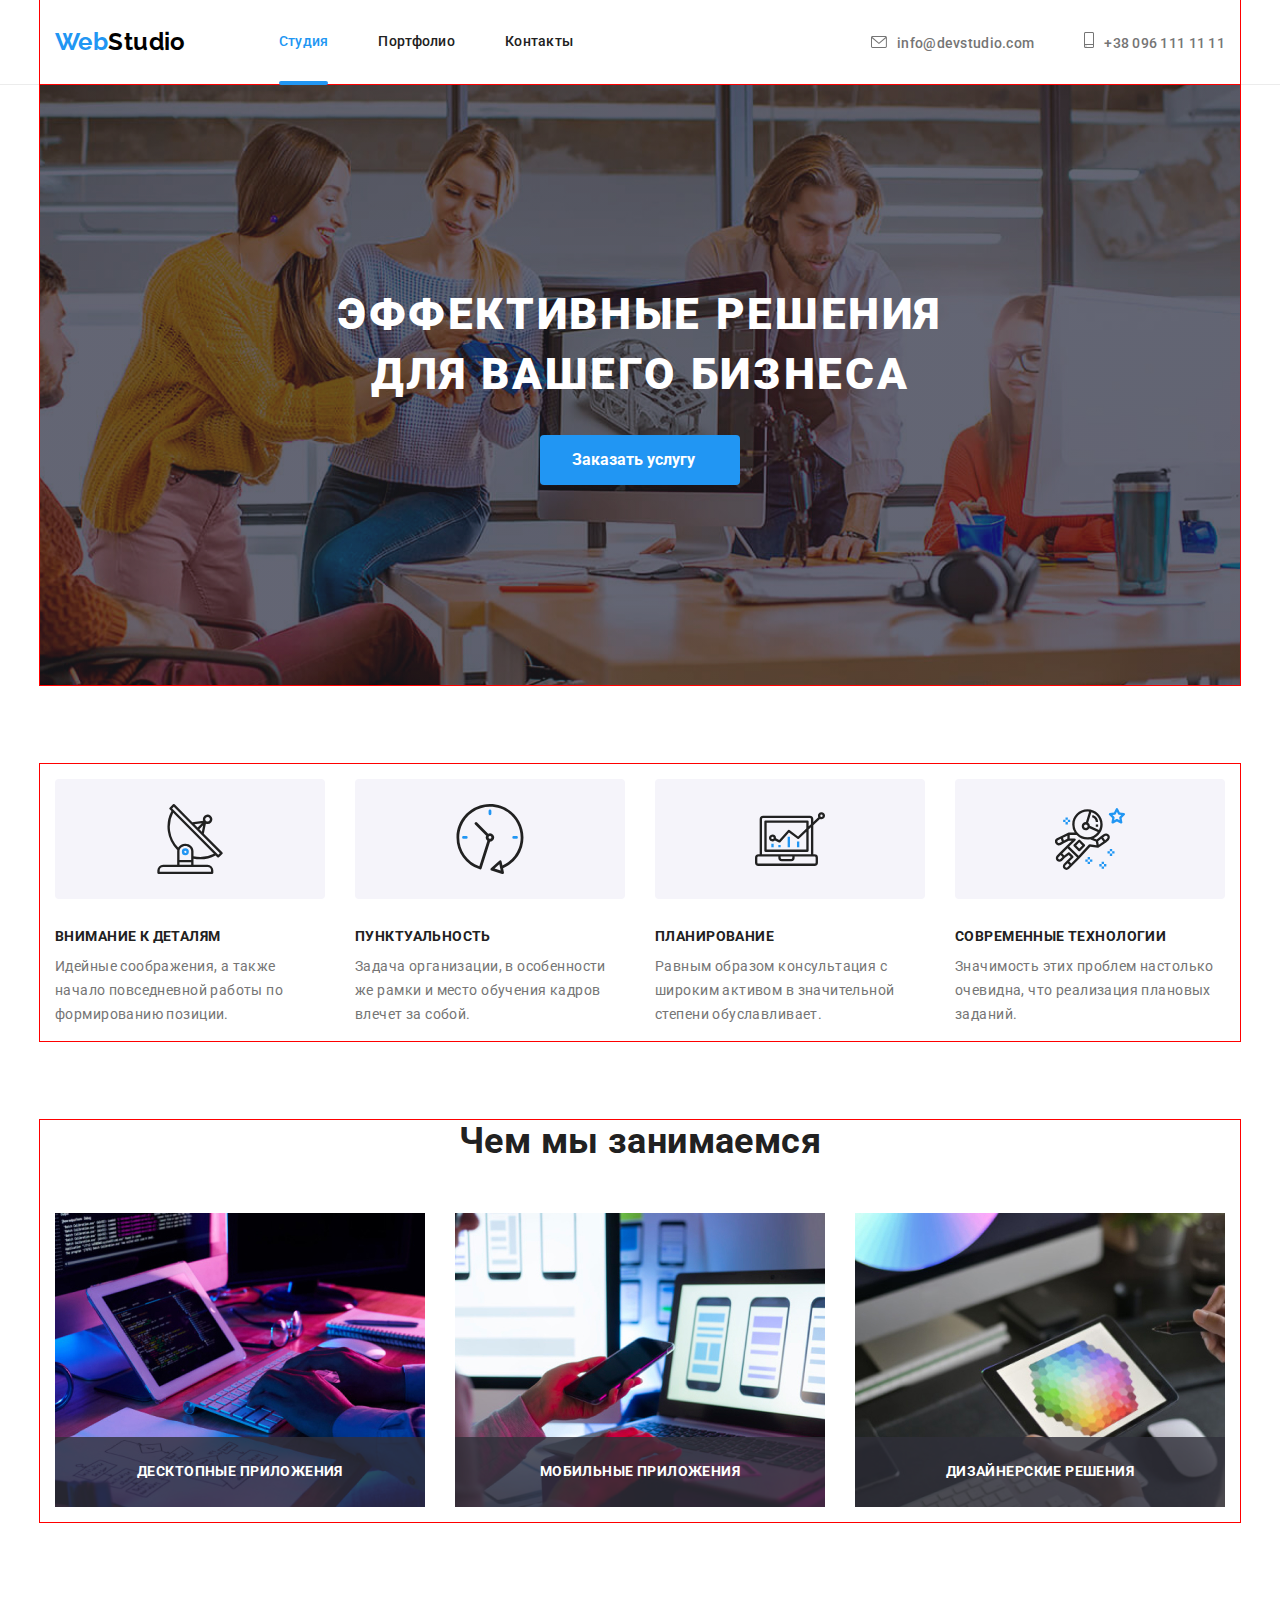
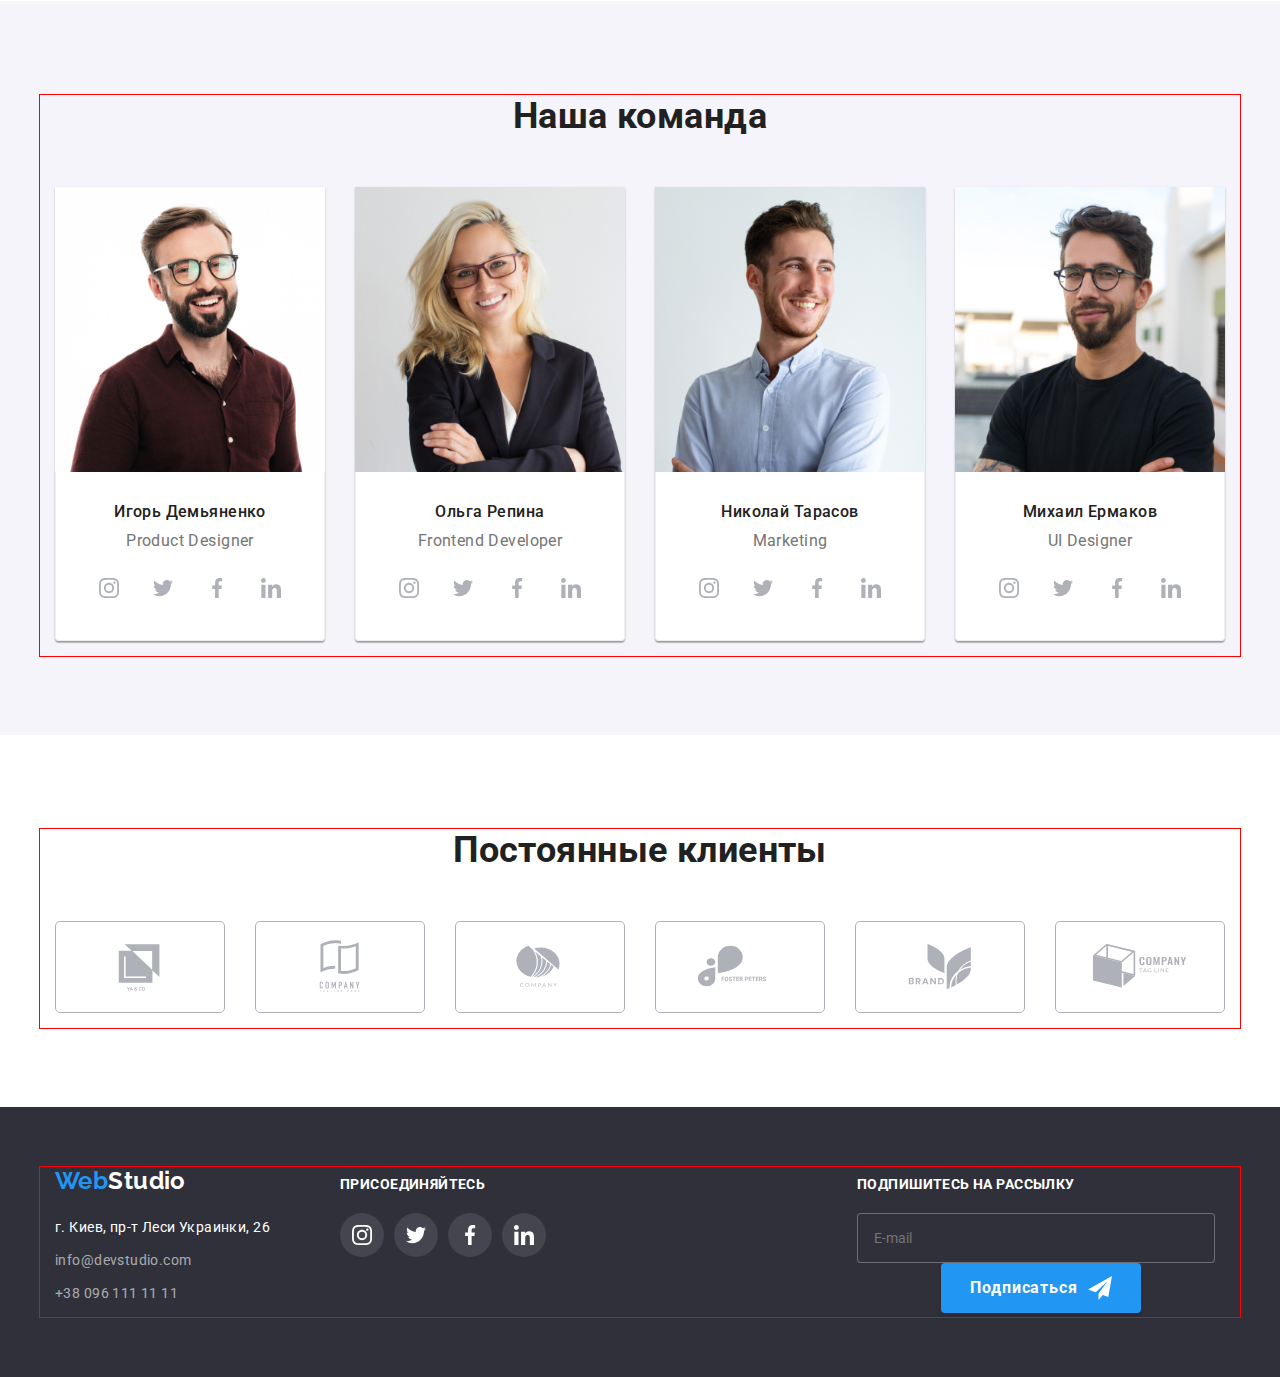
==== commit f3fb49c7: "final-commit" ====
--- a/index.html
+++ b/index.html
@@ -551,16 +551,16 @@
           </div>
         </div>
         <form class="subscribe-form">
-          <label class="subscribe-label" for="email">
-            <span class="subscribe-form__title">Подпишитесь на рассылку</span>
-            <input
-              class="subscribe-form__input"
-              type="email"
-              name="email"
-              id="email"
-              placeholder="E-mail"
-            />
-          </label>
+          <h2 class="subscribe-form__title">Подпишитесь на рассылку</h2>
+
+          <input
+            class="subscribe-form__input"
+            type="email"
+            name="email"
+            id="email"
+            placeholder="E-mail"
+          />
+
           <button class="subscribe-form__btn" type="submit">
             <span>Подписаться</span>
             <svg class="subscribe-form__icon" width="24" height="24">
--- a/css/main.min.css
+++ b/css/main.min.css
@@ -3,5 +3,5 @@
  Consolas,  'Liberation Mono',  Menlo,- monospace;font-size:1em}small{font-size:80%}sub,sup{font-size:75%;line-height:0;position:relative;vertical-align:baseline}sub{bottom:-0.25em}sup{top:-0.5em}table{text-indent:0;border-color:inherit}button,input,optgroup,select,textarea{font-family:inherit;font-size:100%;line-height:1.15;margin:0}button,select{text-transform:none}button,[type='button'],[type='reset'],[type='submit']{-webkit-appearance:button}::-moz-focus-inner{border-style:none;padding:0}:-moz-focusring{outline:1px dotted ButtonText}:-moz-ui-invalid{box-shadow:none}legend{padding:0}progress{vertical-align:baseline}::-webkit-inner-spin-button,::-webkit-outer-spin-button{height:auto}[type='search']{-webkit-appearance:textfield;outline-offset:-2px}::-webkit-search-decoration{-webkit-appearance:none}::-webkit-file-upload-button{-webkit-appearance:button;font:inherit}summary{display:list-item}.visually-hidden{position:absolute;width:1px;height:1px;margin:-1px;border:0;padding:0;white-space:nowrap;-webkit-clip-path:inset(100%);clip-path:inset(100%);clip:rect(0 0 0 0);overflow:hidden}h1,h2,h3,h4,h5,h6,p{margin:0}.list{list-style-type:none;margin:0;padding:0}.works--form{padding-top:0}@media screen and (max-width: 1199.98px){.works--form{display:none}}.link{text-decoration:none}body{font-family:"Roboto",sans-serif;color:#757575;background-color:#fff;font-size:14px;letter-spacing:0.03em}img{display:block;max-width:100%;height:auto}.container{outline:1px solid red;margin-left:auto;margin-right:auto;padding-left:15px;padding-right:15px;max-width:480px}@media screen and (min-width: 768px){.container{max-width:768px}}@media screen and (min-width: 1200px){.container{max-width:1200px}}.header{border-bottom:1px solid #ececec}.header-box{position:relative;display:-webkit-box;display:-ms-flexbox;display:flex;-webkit-box-align:baseline;-ms-flex-align:baseline;align-items:baseline}@media screen and (min-width: 768px){.header-box{-webkit-box-align:center;-ms-flex-align:center;align-items:center}}@media screen and (min-width: 1200px){.header-box{-webkit-box-pack:justify;-ms-flex-pack:justify;justify-content:space-between}}.header-contact{display:none}@media screen and (min-width: 768px){.header-contact{display:-webkit-box;display:-ms-flexbox;display:flex;-webkit-box-orient:vertical;-webkit-box-direction:normal;-ms-flex-direction:column;flex-direction:column;margin-left:auto}}@media screen and (min-width: 1200px){.header-contact{display:-webkit-box;display:-ms-flexbox;display:flex;-webkit-box-orient:horizontal;-webkit-box-direction:normal;-ms-flex-direction:row;flex-direction:row;-webkit-box-align:baseline;-ms-flex-align:baseline;align-items:baseline;margin-left:auto}}.header__list-item{display:inline-block}.header__list-item:not(:last-child){margin-right:50px}@media screen and (min-width: 480px) and (max-width: 1199.98px){.header-contact__item{font-size:12px;margin-left:84px;margin-right:0}.header-contact__item:not(:last-child){margin-bottom:10px}}@media screen and (min-width: 1200px){.header-contact__item{padding-top:32px;padding-bottom:32px}.header-contact__item:not(:last-child){margin-right:50px;margin-left:auto}}.header-contact__icon-envelope{display:inline-block;fill:currentColor;width:16px;height:12px;margin-right:10px;background-size:contain}.header-contact__icon-phone{display:inline-block;fill:currentColor;width:10px;height:16px;margin-right:10px}.header-contact__link{display:-webkit-box;display:-ms-flexbox;display:flex;-webkit-box-align:baseline;-ms-flex-align:baseline;align-items:baseline;font-weight:500;line-height:1.14;letter-spacing:0.02em;text-decoration:none;color:#757575;-webkit-transition:color 250ms cubic-bezier(0.4, 0, 0.2, 1);transition:color 250ms cubic-bezier(0.4, 0, 0.2, 1)}.header-contact__link:hover,.header-contact__link:focus{color:#2196f3}.logo{display:block;color:#000;font-family:"Raleway",sans-serif;font-weight:700;font-size:24px;line-height:1.19;text-decoration:none;padding-top:16px;padding-bottom:16px;padding-right:auto}@media screen and (min-width: 768px){.logo{margin-right:88px;padding-top:26px;padding-bottom:26px}}@media screen and (min-width: 1200px){.logo{margin-right:93px}}.logo--blue{color:#2196f3}.nav-box{display:-webkit-box;display:-ms-flexbox;display:flex;-webkit-box-align:center;-ms-flex-align:center;align-items:center}.header-navigation{display:-webkit-box;display:-ms-flexbox;display:flex}.header-navigation__link{display:none}@media screen and (min-width: 768px){.header-navigation__link{display:-webkit-box;display:-ms-flexbox;display:flex;-webkit-box-align:baseline;-ms-flex-align:baseline;align-items:baseline;color:#212121;font-weight:500;line-height:1.14;letter-spacing:0.02em;padding-top:32px;padding-bottom:32px;-webkit-transition:color 250ms cubic-bezier(0.4, 0, 0.2, 1);transition:color 250ms cubic-bezier(0.4, 0, 0.2, 1)}.header-navigation__link:hover,.header-navigation__link:focus{color:#2196f3}}.header-navigation__link.current{color:#2196f3;position:relative}.header-navigation__link.current::after{position:absolute;content:'';display:block;width:100%;height:4px;border-radius:2px;background-color:#2196f3;left:0;bottom:-1px;-webkit-transition:opacity 250ms cubic-bezier(0.4, 0, 0.2, 1);transition:opacity 250ms cubic-bezier(0.4, 0, 0.2, 1)}@media screen and (min-width: 1200px){.header-navigation__link.current::after{bottom:-3px}}.menu-icons--color{fill:#000;-webkit-transition:fill 250ms cubic-bezier(0.4, 0, 0.2, 1);transition:fill 250ms cubic-bezier(0.4, 0, 0.2, 1)}.menu-icons--color:hover,.menu-icons--color:focus{fill:#2196f3}@media screen and (min-width: 768px){.menu-icons--color{display:none}}.menu-button{position:absolute;display:-webkit-inline-box;display:-ms-inline-flexbox;display:inline-flex;-webkit-box-align:center;-ms-flex-align:center;align-items:center;-webkit-box-pack:center;-ms-flex-pack:center;justify-content:center;z-index:2;right:15px;top:10px;margin:0;margin-left:auto;margin-bottom:auto;padding:0;border:none;background-color:transparent;width:40px;height:40px}@media screen and (min-width: 768px){.menu-button{display:none}}.menu-button .icon-cross{display:none}.menu-button.is-open .icon-cross{display:block}.menu-button.is-open .icon-menu{display:none}.mobile-menu{display:-webkit-box;display:-ms-flexbox;display:flex;-webkit-box-orient:vertical;-webkit-box-direction:normal;-ms-flex-direction:column;flex-direction:column;position:fixed;top:0;left:0;width:480px;height:100%;padding:48px 0;padding-left:40px;background-color:#fff;font-weight:500;letter-spacing:0.02em;overflow-y:scroll;z-index:1;display:none}.mobile-menu.is-open{display:-webkit-box;display:-ms-flexbox;display:flex}.mobile-menu__link{font-size:40px;color:#212121;text-align:center}.mobile-menu__link.current{color:#2196f3}.mobile-menu__item:not(:last-child){margin-bottom:32px}.mobile-menu__contacts{margin-top:auto}.mobile-menu__contact-tel{margin-top:auto;font-size:34px;color:#2196f3}.mobile-menu__contact-mail{display:block;margin-top:32px;font-size:24px;color:#757575}.mobile-menu__socials{display:-webkit-box;display:-ms-flexbox;display:flex;-webkit-box-align:baseline;-ms-flex-align:baseline;align-items:baseline;margin-top:64px}.mobile-menu__socials-item{-webkit-box-align:center;-ms-flex-align:center;align-items:center}.mobile-menu__socials-item:not(:last-child){margin-right:10px}.mobile-menu__socials-item:not(:last-child) ::after{content:'';display:inline-block;width:1px;height:22px;margin-left:10px;background-color:rgba(33,33,33,0.2)}.mobile-menu__socials-link{text-decoration:none;color:#2196f3;font-weight:500;font-size:18px;line-height:1.22;letter-spacing:0.02em}.section-title{color:#212121;font-size:36px;line-height:1.17;text-align:center;margin-bottom:50px}@media screen and (max-width: 1199.98px){.section-title{font-size:28px}}.container--form{background-color:#fff;padding-top:60px;padding-bottom:60px}@media screen and (min-width: 1200px){.container--form{padding-top:94px;padding-bottom:94px}}@media screen and (min-width: 1200px){.container__benefits{padding-bottom:0}}@media screen and (min-width: 768px){.section-box{display:-webkit-box;display:-ms-flexbox;display:flex;-ms-flex-wrap:wrap;flex-wrap:wrap;margin:-15px}}.section-box__item{position:relative}@media screen and (max-width: 767.98px){.section-box__item:not(:last-child){margin-bottom:30px}}@media screen and (min-width: 768px){.section-box__item{margin:15px;-ms-flex-preferred-size:calc((100% - 60px) / 2);flex-basis:calc((100% - 60px) / 2)}}@media screen and (min-width: 1200px){.section-box__item{-ms-flex-preferred-size:calc((100% - 120px) / 4);flex-basis:calc((100% - 120px) / 4)}}.section-box__label{position:absolute;width:100%;padding:27px 0;background-color:rgba(47,48,58,0.8);color:#fff;font-weight:700;line-height:1.14;text-align:center;letter-spacing:0.03em;text-transform:uppercase;bottom:0;left:0}.hero__button{display:-webkit-box;display:-ms-flexbox;display:flex;-webkit-box-align:center;-ms-flex-align:center;align-items:center;color:#fff;background-color:#2196f3;font-family:inherit;font-weight:700;font-size:16px;line-height:1.88;cursor:pointer;margin:0 auto;min-width:200px;min-height:50px;padding:10px 32px;border-radius:4px;border:transparent;-webkit-transition:color 250ms cubic-bezier(0.4, 0, 0.2, 1);transition:color 250ms cubic-bezier(0.4, 0, 0.2, 1)}.hero__button:hover,.hero__button:focus{background-color:#188ce8}@media screen and (min-width: 768px){.hero__button{margin:0 284px}}@media screen and (min-width: 1200px){.hero__button{margin:0 485px}}.hero__title{color:#fff;font-weight:900;font-size:26px;line-height:1.62;text-align:center;letter-spacing:0.06em;text-transform:uppercase;margin-left:auto;margin-right:auto;margin-bottom:30px;max-width:360px}@media screen and (min-width: 1200px){.hero__title{max-width:696px;font-size:44px;line-height:1.36}}.hero--form{padding-top:118px;padding-bottom:118px}@media screen and (min-width: 1200px){.hero--form{padding-top:200px;padding-bottom:200px}}.hero{background-color:#2f303a;background-image:-webkit-gradient(linear, left top, right top, from(rgba(47,48,58,0.4)), to(rgba(47,48,58,0.4))),url(../images/hero/hero-s.jpg);background-image:linear-gradient(to right, rgba(47,48,58,0.4), rgba(47,48,58,0.4)),url(../images/hero/hero-s.jpg);background-position:center;background-size:cover;margin-left:auto;margin-right:auto;max-width:480px}@media screen and (min-device-pixel-ratio: 2), (-webkit-min-device-pixel-ratio: 2), (min-resolution: 192dpi), (min-resolution: 2dppx){.hero{background-image:-webkit-gradient(linear, left top, right top, from(rgba(47,48,58,0.4)), to(rgba(47,48,58,0.4))),url(../images/hero/hero-s@2x.jpg);background-image:linear-gradient(to right, rgba(47,48,58,0.4), rgba(47,48,58,0.4)),url(../images/hero/hero-s@2x.jpg)}}@media screen and (min-width: 768px){.hero{max-width:768px;background-image:-webkit-gradient(linear, left top, right top, from(rgba(47,48,58,0.4)), to(rgba(47,48,58,0.4))),url(../images/hero/hero-m.jpg);background-image:linear-gradient(to right, rgba(47,48,58,0.4), rgba(47,48,58,0.4)),url(../images/hero/hero-m.jpg)}}@media screen and (min-width: 768px) and (min-device-pixel-ratio: 2), screen and (min-width: 768px) and (-webkit-min-device-pixel-ratio: 2), screen and (min-width: 768px) and (min-resolution: 192dpi), screen and (min-width: 768px) and (min-resolution: 2dppx){.hero{background-image:-webkit-gradient(linear, left top, right top, from(rgba(47,48,58,0.4)), to(rgba(47,48,58,0.4))),url(../images/hero/hero-m@2x.jpg);background-image:linear-gradient(to right, rgba(47,48,58,0.4), rgba(47,48,58,0.4)),url(../images/hero/hero-m@2x.jpg)}}@media screen and (min-width: 1200px){.hero{max-width:1200px;background-image:-webkit-gradient(linear, left top, right top, from(rgba(47,48,58,0.4)), to(rgba(47,48,58,0.4))),url(../images/hero/hero-l.jpg);background-image:linear-gradient(to right, rgba(47,48,58,0.4), rgba(47,48,58,0.4)),url(../images/hero/hero-l.jpg)}}@media screen and (min-width: 1200px) and (min-device-pixel-ratio: 2), screen and (min-width: 1200px) and (-webkit-min-device-pixel-ratio: 2), screen and (min-width: 1200px) and (min-resolution: 192dpi), screen and (min-width: 1200px) and (min-resolution: 2dppx){.hero{background-image:-webkit-gradient(linear, left top, right top, from(rgba(47,48,58,0.4)), to(rgba(47,48,58,0.4))),url(../images/hero/hero-l@2x.jpg);background-image:linear-gradient(to right, rgba(47,48,58,0.4), rgba(47,48,58,0.4)),url(../images/hero/hero-l@2x.jpg)}}.works--form .section-box__item{-ms-flex-preferred-size:calc((100% - 90px) / 3);flex-basis:calc((100% - 90px) / 3)}.benefits__icon{height:120px;border-radius:4px;margin-bottom:30px;background-color:#f5f4fa;-webkit-transition:color 250ms cubic-bezier(0.4, 0, 0.2, 1);transition:color 250ms cubic-bezier(0.4, 0, 0.2, 1)}.benefits__icon{display:-webkit-box;display:-ms-flexbox;display:flex;-webkit-box-align:center;-ms-flex-align:center;align-items:center;-webkit-box-pack:center;-ms-flex-pack:center;justify-content:center;width:100%;height:120px;margin-bottom:30px;border-radius:4px;background-color:#f5f4fa;-webkit-transition:color 250ms cubic-bezier(0.4, 0, 0.2, 1);transition:color 250ms cubic-bezier(0.4, 0, 0.2, 1)}@media screen and (min-width: 768px){.benefits__icon{width:354px}}@media screen and (min-width: 1200px){.benefits__icon{width:270px}}.benefits__title{font-size:14px;line-height:1.14;text-transform:uppercase;color:#212121}@media screen and (max-width: 1199.98px){.benefits__title{text-align:center}}.benefits__label{line-height:1.71;margin-top:10px;max-width:450px}@media screen and (min-width: 768px){.benefits__label{width:354px}}@media screen and (min-width: 1200px){.benefits__label{width:270px}}.portfolio-cards__item--geometry:not(:last-child){margin-bottom:30px}@media screen and (min-width: 480px) and (max-width: 1199.98px){.portfolio-cards__item--geometry:nth-child(odd){margin-right:30px}.portfolio-cards__item--geometry:not(:last-child){margin-bottom:30px}}@media screen and (min-width: 1200px){.portfolio-cards__item--geometry{margin-right:-30px}.portfolio-cards__item--geometry:nth-child(3n+3){margin-right:0px}.portfolio-cards__item--geometry:nth-child(n+7){margin-bottom:0}.portfolio-cards__item--geometry:not(:nth-child(3n+3)){margin-right:30px}}.portfolio-cards__item--border{padding:20px 24px;border-right:1px solid #eee;border-bottom:1px solid #eee;border-left:1px solid #eee}.portfolio-box{padding-bottom:94px;padding-top:94px}.filter-buttons{display:-webkit-box;display:-ms-flexbox;display:flex;-ms-flex-wrap:wrap;flex-wrap:wrap;list-style-type:none;margin-bottom:50px;padding:0}@media screen and (min-width: 768px){.filter-buttons{-webkit-box-pack:center;-ms-flex-pack:center;justify-content:center}}.filter-buttons__list{margin-left:8px}.filter-buttons__list:first-child{margin-left:0}.filter-buttons__list:nth-child(-n+3){margin-bottom:15px}.filter-buttons__btn{font-family:inherit;color:#212121;background-color:#f5f4fa;font-weight:500;font-size:16px;line-height:1.62;text-align:center;padding:6px 22px;border:1px solid transparent;border-radius:4px;-webkit-transition:color 250ms cubic-bezier(0.4, 0, 0.2, 1),background-color 250ms cubic-bezier(0.4, 0, 0.2, 1),-webkit-box-shadow 250ms cubic-bezier(0.4, 0, 0.2, 1);transition:color 250ms cubic-bezier(0.4, 0, 0.2, 1),background-color 250ms cubic-bezier(0.4, 0, 0.2, 1),-webkit-box-shadow 250ms cubic-bezier(0.4, 0, 0.2, 1);transition:color 250ms cubic-bezier(0.4, 0, 0.2, 1),background-color 250ms cubic-bezier(0.4, 0, 0.2, 1),box-shadow 250ms cubic-bezier(0.4, 0, 0.2, 1);transition:color 250ms cubic-bezier(0.4, 0, 0.2, 1),background-color 250ms cubic-bezier(0.4, 0, 0.2, 1),box-shadow 250ms cubic-bezier(0.4, 0, 0.2, 1),-webkit-box-shadow 250ms cubic-bezier(0.4, 0, 0.2, 1)}.filter-buttons__btn:hover,.filter-buttons__btn:focus{color:#fff;background-color:#2196f3;-webkit-box-shadow:0px 3px 1px rgba(0,0,0,0.1),0px 1px 2px rgba(0,0,0,0.08),0px 2px 2px rgba(0,0,0,0.12);box-shadow:0px 3px 1px rgba(0,0,0,0.1),0px 1px 2px rgba(0,0,0,0.08),0px 2px 2px rgba(0,0,0,0.12)}.filter-buttons__btn.active{background-color:#2196f3;color:#fff}.portfolio-cards__overlay--position{position:relative;overflow:hidden}.portfolio-cards__overlay{position:absolute;top:0;left:0;width:450px;padding:77px 24px;background-color:rgba(33,150,243,0.9);overflow:hidden;-webkit-transition:-webkit-transform 250ms cubic-bezier(0.4, 0, 0.2, 1);transition:-webkit-transform 250ms cubic-bezier(0.4, 0, 0.2, 1);transition:transform 250ms cubic-bezier(0.4, 0, 0.2, 1);transition:transform 250ms cubic-bezier(0.4, 0, 0.2, 1), -webkit-transform 250ms cubic-bezier(0.4, 0, 0.2, 1);-webkit-transform:translateY(160%);transform:translateY(160%)}@media screen and (min-width: 768px){.portfolio-cards__overlay{width:354px}}@media screen and (min-width: 1200px){.portfolio-cards__overlay{width:370px;padding:63px 24px}}.portfolio-cards__overlay-label{font-size:18px;line-height:1.56;letter-spacing:0.03em;color:#fff}.portfolio-cards{display:-webkit-box;display:-ms-flexbox;display:flex;-ms-flex-wrap:wrap;flex-wrap:wrap;margin-bottom:-30px;margin-right:-30px;width:100%}.portfolio-cards__item{display:block;-webkit-transition:-webkit-box-shadow 250ms cubic-bezier(0.4, 0, 0.2, 1);transition:-webkit-box-shadow 250ms cubic-bezier(0.4, 0, 0.2, 1);transition:box-shadow 250ms cubic-bezier(0.4, 0, 0.2, 1);transition:box-shadow 250ms cubic-bezier(0.4, 0, 0.2, 1), -webkit-box-shadow 250ms cubic-bezier(0.4, 0, 0.2, 1)}.portfolio-cards__item:hover,.portfolio-cards__item:focus{-webkit-box-shadow:0px 4px 4px rgba(0,0,0,0.25);box-shadow:0px 4px 4px rgba(0,0,0,0.25)}.portfolio-cards__item:hover .portfolio-cards__overlay{position:absolute;top:0;left:0;width:450px;padding:77px 24px;background-color:rgba(33,150,243,0.9);-webkit-transform:translateY(0);transform:translateY(0)}@media screen and (min-width: 768px){.portfolio-cards__item:hover .portfolio-cards__overlay{width:354px}}@media screen and (min-width: 1200px){.portfolio-cards__item:hover .portfolio-cards__overlay{width:370px;padding:63px 24px}}.portfolio-cards__title{font-size:18px;line-height:2;letter-spacing:0.06em;color:#212121;margin-bottom:4px}.portfolio-cards__description{font-size:16px;line-height:1.88;color:#757575}.team--bgc{background-color:#f5f4fa}.team__item{-webkit-box-shadow:0px 1px 3px rgba(0,0,0,0.12),0px 1px 1px rgba(0,0,0,0.14),0px 2px 1px rgba(0,0,0,0.2);box-shadow:0px 1px 3px rgba(0,0,0,0.12),0px 1px 1px rgba(0,0,0,0.14),0px 2px 1px rgba(0,0,0,0.2);border-radius:0px 0px 4px 4px}@media screen and (min-width: 768px){.team__item{width:354px}}.team__item--border{background-color:#fff;padding-top:30px;padding-bottom:30px;border-radius:0px 0px 4px 4px;border-right:1px solid #eee;border-bottom:1px solid #eee;border-left:1px solid #eee}.team__member{font-weight:500;font-size:16px;line-height:1.19;text-align:center;color:#212121}.team__position{font-size:16px;line-height:1.19;text-align:center;margin-top:10px;margin-bottom:16px}.socials{display:-webkit-box;display:-ms-flexbox;display:flex;-webkit-box-pack:center;-ms-flex-pack:center;justify-content:center}.socials__item:not(:last-child){margin-right:10px}.socials__link{display:-webkit-box;display:-ms-flexbox;display:flex;-webkit-box-pack:center;-ms-flex-pack:center;justify-content:center;-webkit-box-align:center;-ms-flex-align:center;align-items:center;width:44px;height:44px;border-radius:50%;color:#afb1b8;-webkit-transition:background-color 250ms cubic-bezier(0.4, 0, 0.2, 1),color 250ms cubic-bezier(0.4, 0, 0.2, 1);transition:background-color 250ms cubic-bezier(0.4, 0, 0.2, 1),color 250ms cubic-bezier(0.4, 0, 0.2, 1)}.socials__link:hover,.socials__link:focus{background-color:#2196f3;color:#fff}.socials__icon{fill:currentColor}.clients{display:-webkit-box;display:-ms-flexbox;display:flex;-ms-flex-wrap:wrap;flex-wrap:wrap;margin:-15px}.clients__item{min-height:92px;margin:15px;-ms-flex-preferred-size:calc((100% - 60px) / 2);flex-basis:calc((100% - 60px) / 2)}@media screen and (min-width: 768px){.clients__item{-ms-flex-preferred-size:calc((100% - 90px) / 3);flex-basis:calc((100% - 90px) / 3)}}@media screen and (min-width: 1200px){.clients__item{-ms-flex-preferred-size:calc((100% - 180px) / 6);flex-basis:calc((100% - 180px) / 6)}}.clients__link{display:-webkit-box;display:-ms-flexbox;display:flex;-webkit-box-pack:center;-ms-flex-pack:center;justify-content:center;-webkit-box-align:center;-ms-flex-align:center;align-items:center;width:100%;height:100%;color:#afb1b8;border:1px solid #afb1b8;border-radius:5px;-webkit-transition:color 250ms cubic-bezier(0.4, 0, 0.2, 1),border 250ms cubic-bezier(0.4, 0, 0.2, 1);transition:color 250ms cubic-bezier(0.4, 0, 0.2, 1),border 250ms cubic-bezier(0.4, 0, 0.2, 1)}.clients__link:hover,.clients__link:focus{color:#2196f3;border:1px solid #2196f3}@media screen and (min-width: 768px){.clients__link{width:226px}}@media screen and (min-width: 1200px){.clients__link{width:170px}}.clients__icon{fill:currentColor;background-size:contain}.footer{background-color:#2f303a;padding-top:60px;padding-bottom:60px}@media screen and (min-width: 480px) and (max-width: 1199.98px){.footer__address{margin-right:165px}}.footer__logo{color:#fff;padding:0;margin:0}@media screen and (max-width: 1199.98px){.footer__logo{text-align:center;margin-left:auto;margin-right:auto}}@media screen and (min-width: 1200px){.footer--centered{display:-webkit-box;display:-ms-flexbox;display:flex}}@media screen and (min-width: 768px){.footer--tablet{display:-webkit-box;display:-ms-flexbox;display:flex;-ms-flex-pack:distribute;justify-content:space-around}}.address{max-width:232px;margin-top:20px;margin-right:70px}@media screen and (max-width: 1199.98px){.address{margin-left:auto;margin-right:auto}}@media screen and (min-width: 1200px){.address{margin-left:0}}.address__link{color:#fff;font-style:normal;line-height:1.71;text-decoration:none;font-style:normal}.address__item{margin-top:9px}.footer__contact-link{text-decoration:none;color:rgba(255,255,255,0.6);font-style:normal;line-height:1.71;-webkit-transition:color 250ms cubic-bezier(0.4, 0, 0.2, 1);transition:color 250ms cubic-bezier(0.4, 0, 0.2, 1)}.footer__contact-link:hover,.footer__contact-link:focus{color:#2196f3}.footer-socials{margin-bottom:60px;margin-top:60px}@media screen and (min-width: 768px){.footer-socials{margin-top:0}}@media screen and (max-width: 1199.98px){.footer__contacts{text-align:center}}.footer-socials__title,.subscribe-label{color:#fff;font-weight:700;font-size:14px;line-height:1.14;letter-spacing:0.03em;text-transform:uppercase}@media screen and (max-width: 1199.98px){.footer-socials__title,.subscribe-label{text-align:center}}.footer-socials__title{margin-bottom:20px}.footer-socials__list--position{display:-webkit-box;display:-ms-flexbox;display:flex;-webkit-box-pack:center;-ms-flex-pack:center;justify-content:center}.footer-socials__link{color:#fff;background-color:rgba(255,255,255,0.1);-webkit-transition:background-color 250ms cubic-bezier(0.4, 0, 0.2, 1);transition:background-color 250ms cubic-bezier(0.4, 0, 0.2, 1)}.footer-socials__link:hover,.footer-socials__link:focus{background-color:#2196f3}@media screen and (min-width: 480px) and (max-width: 1199.98px){.subscribe-form{margin-top:60px}}@media screen and (min-width: 1200px){.subscribe-form{display:-webkit-box;display:-ms-flexbox;display:flex;-webkit-box-align:end;-ms-flex-align:end;align-items:flex-end;margin-bottom:93px;margin-left:auto}}.subscribe-form__title{display:inline-block;margin-bottom:20px}.subscribe-form__input{max-width:450px;width:100%;height:50px;margin-bottom:20px;padding:15px 16px;background-color:#2f303a;color:rgba(255,255,255,0.6);outline:transparent;border:1px solid rgba(255,255,255,0.3);border-radius:4px}@media screen and (min-width: 768px){.subscribe-form__input{margin-left:166px;margin-right:152px}}@media screen and (min-width: 1200px){.subscribe-form__input{max-width:358px;margin:0}}.subscribe-form__icon{margin-left:10px}.subscribe-form__btn{display:-webkit-box;display:-ms-flexbox;display:flex;-webkit-box-pack:center;-ms-flex-pack:center;justify-content:center;-webkit-box-align:center;-ms-flex-align:center;align-items:center;width:200px;height:50px;background-color:#2196f3;color:#fff;font-weight:700;font-size:16px;line-height:1.88;letter-spacing:0.06em;cursor:pointer;border-radius:4px;-webkit-box-shadow:0px 4px 4px rgba(0,0,0,0.15);box-shadow:0px 4px 4px rgba(0,0,0,0.15);border-color:transparent;margin-right:auto;margin-left:auto}.backdrop{position:fixed;top:0;left:0;width:100%;height:100%;background-color:rgba(0,0,0,0.2);z-index:3;opacity:1;visibility:visible;pointer-events:initial;-webkit-transition:opacity 250ms cubic-bezier(0.4, 0, 0.2, 1),visibility 250ms cubic-bezier(0.4, 0, 0.2, 1);transition:opacity 250ms cubic-bezier(0.4, 0, 0.2, 1),visibility 250ms cubic-bezier(0.4, 0, 0.2, 1)}.backdrop.is-hidden{opacity:0;visibility:hidden;pointer-events:none}.modal{position:absolute;top:50%;left:50%;-webkit-transform:translate(-50%, -50%);transform:translate(-50%, -50%);max-width:450px;max-height:609px;padding:40px 40px;background-color:#fff;-webkit-box-shadow:0px 1px 3px rgba(0,0,0,0.12),0px 1px 1px rgba(0,0,0,0.14),0px 2px 1px rgba(0,0,0,0.2);box-shadow:0px 1px 3px rgba(0,0,0,0.12),0px 1px 1px rgba(0,0,0,0.14),0px 2px 1px rgba(0,0,0,0.2);border-radius:4px}@media screen and (min-width: 1200px){.modal{min-width:528px;min-height:581px}}.modal__close-btn{position:absolute;top:8px;right:8px;display:-webkit-box;display:-ms-flexbox;display:flex;-webkit-box-pack:center;-ms-flex-pack:center;justify-content:center;-webkit-box-align:center;-ms-flex-align:center;align-items:center;width:30px;height:30px;border:1px solid rgba(0,0,0,0.1);border-radius:50%;padding:0;background-color:#fff;cursor:pointer}.modal__close-btn:hover .modal__close-icon,.modal__close-btn:focus .modal__close-icon{fill:#2196f3}.modal__close-icon{-webkit-transition:fill 250ms cubic-bezier(0.4, 0, 0.2, 1);transition:fill 250ms cubic-bezier(0.4, 0, 0.2, 1)}.modal-form{display:-webkit-box;display:-ms-flexbox;display:flex;-webkit-box-orient:vertical;-webkit-box-direction:normal;-ms-flex-direction:column;flex-direction:column;-webkit-box-align:center;-ms-flex-align:center;align-items:center}.modal-form__title{font-weight:700;font-size:20px;line-height:1.15;text-align:center;letter-spacing:0.03em;margin-bottom:12px;color:#212121}.modal-form__group{display:-webkit-box;display:-ms-flexbox;display:flex;-webkit-box-orient:vertical;-webkit-box-direction:normal;-ms-flex-direction:column;flex-direction:column;width:370px}@media screen and (min-width: 1200px){.modal-form__group{width:448px}}.modal-form__label{position:relative;display:-webkit-box;display:-ms-flexbox;display:flex;-webkit-box-orient:vertical;-webkit-box-direction:normal;-ms-flex-direction:column;flex-direction:column;margin-bottom:10px;font-size:12px;line-height:1.16;letter-spacing:0.01em}.modal-form__label:last-of-type{margin-bottom:20px}.modal-form__input{height:40px;margin-top:4px;padding-left:41px;outline:transparent;border:1px solid rgba(33,33,33,0.2);border-radius:4px;-webkit-transition:border 250ms cubic-bezier(0.4, 0, 0.2, 1);transition:border 250ms cubic-bezier(0.4, 0, 0.2, 1)}.modal-form__input:hover,.modal-form__input:focus-within{border:1px solid #2196f3}.modal-form__input:hover+.modal-form__icon,.modal-form__input:focus+.modal-form__icon{fill:#2196f3}.modal-form__textarea-input{height:120px;padding:12px 16px;resize:none}.modal-form__textarea-input::-webkit-input-placeholder{line-height:1.17;letter-spacing:0.01em;color:rgba(117,117,117,0.5)}.modal-form__textarea-input:-ms-input-placeholder{line-height:1.17;letter-spacing:0.01em;color:rgba(117,117,117,0.5)}.modal-form__textarea-input::-ms-input-placeholder{line-height:1.17;letter-spacing:0.01em;color:rgba(117,117,117,0.5)}.modal-form__textarea-input::placeholder{line-height:1.17;letter-spacing:0.01em;color:rgba(117,117,117,0.5)}.modal-form__icon{position:absolute;top:0;left:0;-webkit-transform:translate(12px, 29px);transform:translate(12px, 29px);fill:#212121;-webkit-transition:fill 250ms cubic-bezier(0.4, 0, 0.2, 1);transition:fill 250ms cubic-bezier(0.4, 0, 0.2, 1)}.modal-form__agreement-form{display:-webkit-box;display:-ms-flexbox;display:flex;-webkit-box-align:center;-ms-flex-align:center;align-items:center;-webkit-box-pack:center;-ms-flex-pack:center;justify-content:center}.modal-form__agreement-label{display:-webkit-box;display:-ms-flexbox;display:flex;-webkit-box-align:center;-ms-flex-align:center;align-items:center}.checkbox-txt{line-height:1.71}.checkbox-link{line-height:1.71;color:#2196f3}.modal-form__checkbox{display:-webkit-box;display:-ms-flexbox;display:flex;-webkit-box-align:center;-ms-flex-align:center;align-items:center;-webkit-box-pack:center;-ms-flex-pack:center;justify-content:center;-ms-flex-negative:0;flex-shrink:0;width:16px;height:15px;margin-right:7px;border-radius:2px;outline:2px solid #2196f3;outline-offset:-2px;background-color:#fff;-webkit-transition:background-color 250ms cubic-bezier(0.4, 0, 0.2, 1);transition:background-color 250ms cubic-bezier(0.4, 0, 0.2, 1)}.modal-form__checkbox:focus{outline:2px solid #212121;outline-offset:-2px}.modal-form__checkbox-icon{fill:#fff}.checkbox:checked+.modal-form__checkbox{background-color:#2196f3}.modal-form__send-btn{margin-top:30px;-webkit-transition:background-color 250ms cubic-bezier(0.4, 0, 0.2, 1),-webkit-box-shadow 250ms cubic-bezier(0.4, 0, 0.2, 1);transition:background-color 250ms cubic-bezier(0.4, 0, 0.2, 1),-webkit-box-shadow 250ms cubic-bezier(0.4, 0, 0.2, 1);transition:background-color 250ms cubic-bezier(0.4, 0, 0.2, 1),box-shadow 250ms cubic-bezier(0.4, 0, 0.2, 1);transition:background-color 250ms cubic-bezier(0.4, 0, 0.2, 1),box-shadow 250ms cubic-bezier(0.4, 0, 0.2, 1),-webkit-box-shadow 250ms cubic-bezier(0.4, 0, 0.2, 1)}.modal-form__send-btn:hover,.modal-form__send-btn:focus{-webkit-box-shadow:0px 4px 4px rgba(0,0,0,0.15);box-shadow:0px 4px 4px rgba(0,0,0,0.15);background-color:#188ce8}
+ monospace;font-size:1em}small{font-size:80%}sub,sup{font-size:75%;line-height:0;position:relative;vertical-align:baseline}sub{bottom:-0.25em}sup{top:-0.5em}table{text-indent:0;border-color:inherit}button,input,optgroup,select,textarea{font-family:inherit;font-size:100%;line-height:1.15;margin:0}button,select{text-transform:none}button,[type='button'],[type='reset'],[type='submit']{-webkit-appearance:button}::-moz-focus-inner{border-style:none;padding:0}:-moz-focusring{outline:1px dotted ButtonText}:-moz-ui-invalid{box-shadow:none}legend{padding:0}progress{vertical-align:baseline}::-webkit-inner-spin-button,::-webkit-outer-spin-button{height:auto}[type='search']{-webkit-appearance:textfield;outline-offset:-2px}::-webkit-search-decoration{-webkit-appearance:none}::-webkit-file-upload-button{-webkit-appearance:button;font:inherit}summary{display:list-item}.visually-hidden{position:absolute;width:1px;height:1px;margin:-1px;border:0;padding:0;white-space:nowrap;-webkit-clip-path:inset(100%);clip-path:inset(100%);clip:rect(0 0 0 0);overflow:hidden}h1,h2,h3,h4,h5,h6,p{margin:0}.list{list-style-type:none;margin:0;padding:0}.works--form{padding-top:0}@media screen and (max-width: 1199.98px){.works--form{display:none}}.link{text-decoration:none}body{font-family:"Roboto",sans-serif;color:#757575;background-color:#fff;font-size:14px;letter-spacing:0.03em}img{display:block;max-width:100%;height:auto}.container{outline:1px solid red;margin-left:auto;margin-right:auto;padding-left:15px;padding-right:15px;max-width:480px}@media screen and (min-width: 768px){.container{max-width:768px}}@media screen and (min-width: 1200px){.container{max-width:1200px}}.header{border-bottom:1px solid #ececec}.header-box{position:relative;display:-webkit-box;display:-ms-flexbox;display:flex;-webkit-box-align:baseline;-ms-flex-align:baseline;align-items:baseline}@media screen and (min-width: 768px){.header-box{-webkit-box-align:center;-ms-flex-align:center;align-items:center}}@media screen and (min-width: 1200px){.header-box{-webkit-box-pack:justify;-ms-flex-pack:justify;justify-content:space-between}}.header-contact{display:none}@media screen and (min-width: 768px){.header-contact{display:-webkit-box;display:-ms-flexbox;display:flex;-webkit-box-orient:vertical;-webkit-box-direction:normal;-ms-flex-direction:column;flex-direction:column;margin-left:auto}}@media screen and (min-width: 1200px){.header-contact{display:-webkit-box;display:-ms-flexbox;display:flex;-webkit-box-orient:horizontal;-webkit-box-direction:normal;-ms-flex-direction:row;flex-direction:row;-webkit-box-align:baseline;-ms-flex-align:baseline;align-items:baseline;margin-left:auto}}.header__list-item{display:inline-block}.header__list-item:not(:last-child){margin-right:50px}@media screen and (min-width: 480px) and (max-width: 1199.98px){.header-contact__item{font-size:12px;margin-left:84px;margin-right:0}.header-contact__item:not(:last-child){margin-bottom:10px}}@media screen and (min-width: 1200px){.header-contact__item{padding-top:32px;padding-bottom:32px}.header-contact__item:not(:last-child){margin-right:50px;margin-left:auto}}.header-contact__icon-envelope{display:inline-block;fill:currentColor;width:16px;height:12px;margin-right:10px;background-size:contain}.header-contact__icon-phone{display:inline-block;fill:currentColor;width:10px;height:16px;margin-right:10px}.header-contact__link{display:-webkit-box;display:-ms-flexbox;display:flex;-webkit-box-align:baseline;-ms-flex-align:baseline;align-items:baseline;font-weight:500;line-height:1.14;letter-spacing:0.02em;text-decoration:none;color:#757575;-webkit-transition:color 250ms cubic-bezier(0.4, 0, 0.2, 1);transition:color 250ms cubic-bezier(0.4, 0, 0.2, 1)}.header-contact__link:hover,.header-contact__link:focus{color:#2196f3}.logo{display:block;color:#000;font-family:"Raleway",sans-serif;font-weight:700;font-size:24px;line-height:1.19;text-decoration:none;padding-top:16px;padding-bottom:16px;padding-right:auto}@media screen and (min-width: 768px){.logo{margin-right:88px;padding-top:26px;padding-bottom:26px}}@media screen and (min-width: 1200px){.logo{margin-right:93px}}.logo--blue{color:#2196f3}.nav-box{display:-webkit-box;display:-ms-flexbox;display:flex;-webkit-box-align:center;-ms-flex-align:center;align-items:center}.header-navigation{display:-webkit-box;display:-ms-flexbox;display:flex}.header-navigation__link{display:none}@media screen and (min-width: 768px){.header-navigation__link{display:-webkit-box;display:-ms-flexbox;display:flex;-webkit-box-align:baseline;-ms-flex-align:baseline;align-items:baseline;color:#212121;font-weight:500;line-height:1.14;letter-spacing:0.02em;padding-top:32px;padding-bottom:32px;-webkit-transition:color 250ms cubic-bezier(0.4, 0, 0.2, 1);transition:color 250ms cubic-bezier(0.4, 0, 0.2, 1)}.header-navigation__link:hover,.header-navigation__link:focus{color:#2196f3}}.header-navigation__link.current{color:#2196f3;position:relative}.header-navigation__link.current::after{position:absolute;content:'';display:block;width:100%;height:4px;border-radius:2px;background-color:#2196f3;left:0;bottom:-1px;-webkit-transition:opacity 250ms cubic-bezier(0.4, 0, 0.2, 1);transition:opacity 250ms cubic-bezier(0.4, 0, 0.2, 1)}@media screen and (min-width: 1200px){.header-navigation__link.current::after{bottom:-3px}}.menu-icons--color{fill:#000;-webkit-transition:fill 250ms cubic-bezier(0.4, 0, 0.2, 1);transition:fill 250ms cubic-bezier(0.4, 0, 0.2, 1)}.menu-icons--color:hover,.menu-icons--color:focus{fill:#2196f3}@media screen and (min-width: 768px){.menu-icons--color{display:none}}.menu-button{position:absolute;display:-webkit-inline-box;display:-ms-inline-flexbox;display:inline-flex;-webkit-box-align:center;-ms-flex-align:center;align-items:center;-webkit-box-pack:center;-ms-flex-pack:center;justify-content:center;z-index:2;right:15px;top:10px;margin:0;margin-left:auto;margin-bottom:auto;padding:0;border:none;background-color:transparent;width:40px;height:40px}@media screen and (min-width: 768px){.menu-button{display:none}}.menu-button .icon-cross{display:none}.menu-button.is-open .icon-cross{display:block}.menu-button.is-open .icon-menu{display:none}.mobile-menu{display:-webkit-box;display:-ms-flexbox;display:flex;-webkit-box-orient:vertical;-webkit-box-direction:normal;-ms-flex-direction:column;flex-direction:column;position:fixed;top:0;left:0;width:480px;height:100%;padding:48px 0;padding-left:40px;background-color:#fff;font-weight:500;letter-spacing:0.02em;overflow-y:scroll;z-index:1;display:none}.mobile-menu.is-open{display:-webkit-box;display:-ms-flexbox;display:flex}.mobile-menu__link{font-size:40px;color:#212121;text-align:center}.mobile-menu__link.current{color:#2196f3}.mobile-menu__item:not(:last-child){margin-bottom:32px}.mobile-menu__contacts{margin-top:auto}.mobile-menu__contact-tel{margin-top:auto;font-size:34px;color:#2196f3}.mobile-menu__contact-mail{display:block;margin-top:32px;font-size:24px;color:#757575}.mobile-menu__socials{display:-webkit-box;display:-ms-flexbox;display:flex;-webkit-box-align:baseline;-ms-flex-align:baseline;align-items:baseline;margin-top:64px}.mobile-menu__socials-item{-webkit-box-align:center;-ms-flex-align:center;align-items:center}.mobile-menu__socials-item:not(:last-child){margin-right:10px}.mobile-menu__socials-item:not(:last-child) ::after{content:'';display:inline-block;width:1px;height:22px;margin-left:10px;background-color:rgba(33,33,33,0.2)}.mobile-menu__socials-link{text-decoration:none;color:#2196f3;font-weight:500;font-size:18px;line-height:1.22;letter-spacing:0.02em}.section-title{color:#212121;font-size:36px;line-height:1.17;text-align:center;margin-bottom:50px}@media screen and (max-width: 1199.98px){.section-title{font-size:28px}}.container--form{background-color:#fff;padding-top:60px;padding-bottom:60px}@media screen and (min-width: 1200px){.container--form{padding-top:94px;padding-bottom:94px}}@media screen and (min-width: 1200px){.container__benefits{padding-bottom:0}}@media screen and (min-width: 768px){.section-box{display:-webkit-box;display:-ms-flexbox;display:flex;-ms-flex-wrap:wrap;flex-wrap:wrap;margin:-15px}}.section-box__item{position:relative}@media screen and (max-width: 767.98px){.section-box__item:not(:last-child){margin-bottom:30px}}@media screen and (min-width: 768px){.section-box__item{margin:15px;-ms-flex-preferred-size:calc((100% - 60px) / 2);flex-basis:calc((100% - 60px) / 2)}}@media screen and (min-width: 1200px){.section-box__item{-ms-flex-preferred-size:calc((100% - 120px) / 4);flex-basis:calc((100% - 120px) / 4)}}.section-box__label{position:absolute;width:100%;padding:27px 0;background-color:rgba(47,48,58,0.8);color:#fff;font-weight:700;line-height:1.14;text-align:center;letter-spacing:0.03em;text-transform:uppercase;bottom:0;left:0}.hero__button{display:-webkit-box;display:-ms-flexbox;display:flex;-webkit-box-align:center;-ms-flex-align:center;align-items:center;color:#fff;background-color:#2196f3;font-family:inherit;font-weight:700;font-size:16px;line-height:1.88;cursor:pointer;margin:0 auto;min-width:200px;min-height:50px;padding:10px 32px;border-radius:4px;border:transparent;-webkit-transition:color 250ms cubic-bezier(0.4, 0, 0.2, 1);transition:color 250ms cubic-bezier(0.4, 0, 0.2, 1)}.hero__button:hover,.hero__button:focus{background-color:#188ce8}@media screen and (min-width: 768px){.hero__button{margin:0 284px}}@media screen and (min-width: 1200px){.hero__button{margin:0 485px}}.hero__title{color:#fff;font-weight:900;font-size:26px;line-height:1.62;text-align:center;letter-spacing:0.06em;text-transform:uppercase;margin-left:auto;margin-right:auto;margin-bottom:30px;max-width:360px}@media screen and (min-width: 1200px){.hero__title{max-width:696px;font-size:44px;line-height:1.36}}.hero--form{padding-top:118px;padding-bottom:118px}@media screen and (min-width: 1200px){.hero--form{padding-top:200px;padding-bottom:200px}}.hero{background-color:#2f303a;background-image:-webkit-gradient(linear, left top, right top, from(rgba(47,48,58,0.4)), to(rgba(47,48,58,0.4))),url(../images/hero/hero-s.jpg);background-image:linear-gradient(to right, rgba(47,48,58,0.4), rgba(47,48,58,0.4)),url(../images/hero/hero-s.jpg);background-position:center;background-size:cover;margin-left:auto;margin-right:auto;max-width:480px}@media screen and (min-device-pixel-ratio: 2), (-webkit-min-device-pixel-ratio: 2), (min-resolution: 192dpi), (min-resolution: 2dppx){.hero{background-image:-webkit-gradient(linear, left top, right top, from(rgba(47,48,58,0.4)), to(rgba(47,48,58,0.4))),url(../images/hero/hero-s@2x.jpg);background-image:linear-gradient(to right, rgba(47,48,58,0.4), rgba(47,48,58,0.4)),url(../images/hero/hero-s@2x.jpg)}}@media screen and (min-width: 768px){.hero{max-width:768px;background-image:-webkit-gradient(linear, left top, right top, from(rgba(47,48,58,0.4)), to(rgba(47,48,58,0.4))),url(../images/hero/hero-m.jpg);background-image:linear-gradient(to right, rgba(47,48,58,0.4), rgba(47,48,58,0.4)),url(../images/hero/hero-m.jpg)}}@media screen and (min-width: 768px) and (min-device-pixel-ratio: 2), screen and (min-width: 768px) and (-webkit-min-device-pixel-ratio: 2), screen and (min-width: 768px) and (min-resolution: 192dpi), screen and (min-width: 768px) and (min-resolution: 2dppx){.hero{background-image:-webkit-gradient(linear, left top, right top, from(rgba(47,48,58,0.4)), to(rgba(47,48,58,0.4))),url(../images/hero/hero-m@2x.jpg);background-image:linear-gradient(to right, rgba(47,48,58,0.4), rgba(47,48,58,0.4)),url(../images/hero/hero-m@2x.jpg)}}@media screen and (min-width: 1200px){.hero{max-width:1200px;background-image:-webkit-gradient(linear, left top, right top, from(rgba(47,48,58,0.4)), to(rgba(47,48,58,0.4))),url(../images/hero/hero-l.jpg);background-image:linear-gradient(to right, rgba(47,48,58,0.4), rgba(47,48,58,0.4)),url(../images/hero/hero-l.jpg)}}@media screen and (min-width: 1200px) and (min-device-pixel-ratio: 2), screen and (min-width: 1200px) and (-webkit-min-device-pixel-ratio: 2), screen and (min-width: 1200px) and (min-resolution: 192dpi), screen and (min-width: 1200px) and (min-resolution: 2dppx){.hero{background-image:-webkit-gradient(linear, left top, right top, from(rgba(47,48,58,0.4)), to(rgba(47,48,58,0.4))),url(../images/hero/hero-l@2x.jpg);background-image:linear-gradient(to right, rgba(47,48,58,0.4), rgba(47,48,58,0.4)),url(../images/hero/hero-l@2x.jpg)}}.works--form .section-box__item{-ms-flex-preferred-size:calc((100% - 90px) / 3);flex-basis:calc((100% - 90px) / 3)}.benefits__icon{height:120px;border-radius:4px;margin-bottom:30px;background-color:#f5f4fa;-webkit-transition:color 250ms cubic-bezier(0.4, 0, 0.2, 1);transition:color 250ms cubic-bezier(0.4, 0, 0.2, 1)}.benefits__icon{display:-webkit-box;display:-ms-flexbox;display:flex;-webkit-box-align:center;-ms-flex-align:center;align-items:center;-webkit-box-pack:center;-ms-flex-pack:center;justify-content:center;width:100%;height:120px;margin-bottom:30px;border-radius:4px;background-color:#f5f4fa;-webkit-transition:color 250ms cubic-bezier(0.4, 0, 0.2, 1);transition:color 250ms cubic-bezier(0.4, 0, 0.2, 1)}@media screen and (min-width: 768px){.benefits__icon{width:354px}}@media screen and (min-width: 1200px){.benefits__icon{width:270px}}.benefits__title{font-size:14px;line-height:1.14;text-transform:uppercase;color:#212121}@media screen and (max-width: 1199.98px){.benefits__title{text-align:center}}.benefits__label{line-height:1.71;margin-top:10px;max-width:450px}@media screen and (min-width: 768px){.benefits__label{width:354px}}@media screen and (min-width: 1200px){.benefits__label{width:270px}}.portfolio-cards__item--geometry{margin:15px}@media screen and (min-width: 768px){.portfolio-cards__item--geometry{-ms-flex-preferred-size:calc((100% - 60px) / 2);flex-basis:calc((100% - 60px) / 2)}}@media screen and (min-width: 1200px){.portfolio-cards__item--geometry{-ms-flex-preferred-size:calc((100% - 90px) / 3);flex-basis:calc((100% - 90px) / 3)}}.portfolio-cards__item--border{padding:20px 24px;-webkit-box-flex:1;-ms-flex-positive:1;flex-grow:1;border-right:1px solid #eee;border-bottom:1px solid #eee;border-left:1px solid #eee}.portfolio-box{padding-bottom:94px;padding-top:94px}.filter-buttons{display:-webkit-box;display:-ms-flexbox;display:flex;-ms-flex-wrap:wrap;flex-wrap:wrap;list-style-type:none;margin-bottom:50px;padding:0}@media screen and (min-width: 768px){.filter-buttons{-webkit-box-pack:center;-ms-flex-pack:center;justify-content:center}}.filter-buttons__list{margin-left:8px}.filter-buttons__list:first-child{margin-left:0}.filter-buttons__list:nth-child(-n+3){margin-bottom:15px}.filter-buttons__btn{font-family:inherit;color:#212121;background-color:#f5f4fa;font-weight:500;font-size:16px;line-height:1.62;text-align:center;padding:6px 22px;border:1px solid transparent;border-radius:4px;-webkit-transition:color 250ms cubic-bezier(0.4, 0, 0.2, 1),background-color 250ms cubic-bezier(0.4, 0, 0.2, 1),-webkit-box-shadow 250ms cubic-bezier(0.4, 0, 0.2, 1);transition:color 250ms cubic-bezier(0.4, 0, 0.2, 1),background-color 250ms cubic-bezier(0.4, 0, 0.2, 1),-webkit-box-shadow 250ms cubic-bezier(0.4, 0, 0.2, 1);transition:color 250ms cubic-bezier(0.4, 0, 0.2, 1),background-color 250ms cubic-bezier(0.4, 0, 0.2, 1),box-shadow 250ms cubic-bezier(0.4, 0, 0.2, 1);transition:color 250ms cubic-bezier(0.4, 0, 0.2, 1),background-color 250ms cubic-bezier(0.4, 0, 0.2, 1),box-shadow 250ms cubic-bezier(0.4, 0, 0.2, 1),-webkit-box-shadow 250ms cubic-bezier(0.4, 0, 0.2, 1)}.filter-buttons__btn:hover,.filter-buttons__btn:focus{color:#fff;background-color:#2196f3;-webkit-box-shadow:0px 3px 1px rgba(0,0,0,0.1),0px 1px 2px rgba(0,0,0,0.08),0px 2px 2px rgba(0,0,0,0.12);box-shadow:0px 3px 1px rgba(0,0,0,0.1),0px 1px 2px rgba(0,0,0,0.08),0px 2px 2px rgba(0,0,0,0.12)}.filter-buttons__btn.active{background-color:#2196f3;color:#fff}.portfolio-cards__overlay--position{position:relative;overflow:hidden}.portfolio-cards__overlay{position:absolute;top:0;left:0;width:450px;padding:77px 24px;background-color:rgba(33,150,243,0.9);overflow:hidden;-webkit-transition:-webkit-transform 250ms cubic-bezier(0.4, 0, 0.2, 1);transition:-webkit-transform 250ms cubic-bezier(0.4, 0, 0.2, 1);transition:transform 250ms cubic-bezier(0.4, 0, 0.2, 1);transition:transform 250ms cubic-bezier(0.4, 0, 0.2, 1), -webkit-transform 250ms cubic-bezier(0.4, 0, 0.2, 1);-webkit-transform:translateY(160%);transform:translateY(160%)}@media screen and (min-width: 768px){.portfolio-cards__overlay{width:354px}}@media screen and (min-width: 1200px){.portfolio-cards__overlay{width:370px;padding:63px 24px}}.portfolio-cards__overlay-label{font-size:18px;line-height:1.56;letter-spacing:0.03em;color:#fff}.portfolio-cards{display:-webkit-box;display:-ms-flexbox;display:flex;-ms-flex-wrap:wrap;flex-wrap:wrap;margin:-15px}.portfolio-cards__item{display:block;-webkit-transition:-webkit-box-shadow 250ms cubic-bezier(0.4, 0, 0.2, 1);transition:-webkit-box-shadow 250ms cubic-bezier(0.4, 0, 0.2, 1);transition:box-shadow 250ms cubic-bezier(0.4, 0, 0.2, 1);transition:box-shadow 250ms cubic-bezier(0.4, 0, 0.2, 1), -webkit-box-shadow 250ms cubic-bezier(0.4, 0, 0.2, 1);height:100%;width:100%}.portfolio-cards__item:hover,.portfolio-cards__item:focus{-webkit-box-shadow:0px 4px 4px rgba(0,0,0,0.25);box-shadow:0px 4px 4px rgba(0,0,0,0.25)}.portfolio-cards__item:hover .portfolio-cards__overlay{position:absolute;top:0;left:0;width:100%;height:100%;padding:77px 24px;background-color:rgba(33,150,243,0.9);-webkit-transform:translateY(0);transform:translateY(0)}.portfolio-cards__title{font-size:18px;line-height:2;letter-spacing:0.06em;color:#212121;margin-bottom:4px}.portfolio-cards__description{font-size:16px;line-height:1.88;color:#757575}.card-img{width:100%;height:100%}.team--bgc{background-color:#f5f4fa}.team__item{-webkit-box-shadow:0px 1px 3px rgba(0,0,0,0.12),0px 1px 1px rgba(0,0,0,0.14),0px 2px 1px rgba(0,0,0,0.2);box-shadow:0px 1px 3px rgba(0,0,0,0.12),0px 1px 1px rgba(0,0,0,0.14),0px 2px 1px rgba(0,0,0,0.2);border-radius:0px 0px 4px 4px}@media screen and (min-width: 768px){.team__item{width:354px}}.team__item--border{background-color:#fff;padding-top:30px;padding-bottom:30px;border-radius:0px 0px 4px 4px;border-right:1px solid #eee;border-bottom:1px solid #eee;border-left:1px solid #eee}.team__member{font-weight:500;font-size:16px;line-height:1.19;text-align:center;color:#212121}.team__position{font-size:16px;line-height:1.19;text-align:center;margin-top:10px;margin-bottom:16px}.socials{display:-webkit-box;display:-ms-flexbox;display:flex;-webkit-box-pack:center;-ms-flex-pack:center;justify-content:center}.socials__item:not(:last-child){margin-right:10px}.socials__link{display:-webkit-box;display:-ms-flexbox;display:flex;-webkit-box-pack:center;-ms-flex-pack:center;justify-content:center;-webkit-box-align:center;-ms-flex-align:center;align-items:center;width:44px;height:44px;border-radius:50%;color:#afb1b8;-webkit-transition:background-color 250ms cubic-bezier(0.4, 0, 0.2, 1),color 250ms cubic-bezier(0.4, 0, 0.2, 1);transition:background-color 250ms cubic-bezier(0.4, 0, 0.2, 1),color 250ms cubic-bezier(0.4, 0, 0.2, 1)}.socials__link:hover,.socials__link:focus{background-color:#2196f3;color:#fff}.socials__icon{fill:currentColor}.clients{display:-webkit-box;display:-ms-flexbox;display:flex;-ms-flex-wrap:wrap;flex-wrap:wrap;margin:-15px}.clients__item{min-height:92px;margin:15px;-ms-flex-preferred-size:calc((100% - 60px) / 2);flex-basis:calc((100% - 60px) / 2)}@media screen and (min-width: 768px){.clients__item{-ms-flex-preferred-size:calc((100% - 90px) / 3);flex-basis:calc((100% - 90px) / 3)}}@media screen and (min-width: 1200px){.clients__item{-ms-flex-preferred-size:calc((100% - 180px) / 6);flex-basis:calc((100% - 180px) / 6)}}.clients__link{display:-webkit-box;display:-ms-flexbox;display:flex;-webkit-box-pack:center;-ms-flex-pack:center;justify-content:center;-webkit-box-align:center;-ms-flex-align:center;align-items:center;width:100%;height:100%;color:#afb1b8;border:1px solid #afb1b8;border-radius:5px;-webkit-transition:color 250ms cubic-bezier(0.4, 0, 0.2, 1),border 250ms cubic-bezier(0.4, 0, 0.2, 1);transition:color 250ms cubic-bezier(0.4, 0, 0.2, 1),border 250ms cubic-bezier(0.4, 0, 0.2, 1)}.clients__link:hover,.clients__link:focus{color:#2196f3;border:1px solid #2196f3}@media screen and (min-width: 768px){.clients__link{width:226px}}@media screen and (min-width: 1200px){.clients__link{width:170px}}.clients__icon{fill:currentColor;background-size:contain}.footer{background-color:#2f303a;padding-top:60px;padding-bottom:60px}.footer__logo{color:#fff;padding:0;margin:0}@media screen and (max-width: 1199.98px){.footer__logo{text-align:center;margin-left:auto;margin-right:auto}}@media screen and (min-width: 1200px){.footer--centered{display:-webkit-box;display:-ms-flexbox;display:flex;-webkit-box-align:baseline;-ms-flex-align:baseline;align-items:baseline}}@media screen and (min-width: 768px){.footer--tablet{display:-webkit-box;display:-ms-flexbox;display:flex;-ms-flex-pack:distribute;justify-content:space-around;-webkit-box-align:baseline;-ms-flex-align:baseline;align-items:baseline}}.address{max-width:232px;margin-top:20px;margin-right:70px}@media screen and (max-width: 1199.98px){.address{margin-left:auto;margin-right:auto}}@media screen and (min-width: 1200px){.address{margin-left:0}}.address__link{color:#fff;font-style:normal;line-height:1.71;text-decoration:none;font-style:normal}.address__item{margin-top:9px}.footer__contact-link{text-decoration:none;color:rgba(255,255,255,0.6);font-style:normal;line-height:1.71;-webkit-transition:color 250ms cubic-bezier(0.4, 0, 0.2, 1);transition:color 250ms cubic-bezier(0.4, 0, 0.2, 1)}.footer__contact-link:hover,.footer__contact-link:focus{color:#2196f3}.footer-socials{margin-bottom:60px;margin-top:60px}@media screen and (min-width: 768px){.footer-socials{margin-top:0}}@media screen and (max-width: 1199.98px){.footer__contacts{text-align:center}}.footer-socials__title,.subscribe-form__title{color:#fff;font-weight:700;font-size:14px;line-height:1.14;letter-spacing:0.03em;text-transform:uppercase}@media screen and (max-width: 1199.98px){.footer-socials__title,.subscribe-form__title{text-align:center}}.footer-socials__title{margin-bottom:20px}.footer-socials__list--position{display:-webkit-box;display:-ms-flexbox;display:flex;-webkit-box-pack:center;-ms-flex-pack:center;justify-content:center}.footer-socials__link{color:#fff;background-color:rgba(255,255,255,0.1);-webkit-transition:background-color 250ms cubic-bezier(0.4, 0, 0.2, 1);transition:background-color 250ms cubic-bezier(0.4, 0, 0.2, 1)}.footer-socials__link:hover,.footer-socials__link:focus{background-color:#2196f3}@media screen and (min-width: 480px) and (max-width: 1199.98px){.subscribe-form{margin-top:60px}}@media screen and (max-width: 1199.98px){.subscribe-form{text-align:center}}@media screen and (min-width: 1200px){.subscribe-form{margin-left:auto}}.subscribe-form__title{display:block;margin-bottom:20px}@media screen and (min-width: 1200px){.subscribe-form__wrapper{display:-webkit-box;display:-ms-flexbox;display:flex}}.subscribe-form__input{max-width:450px;width:100%;height:50px;margin-bottom:20px;padding:15px 16px;background-color:#2f303a;color:rgba(255,255,255,0.6);outline:transparent;border:1px solid rgba(255,255,255,0.3);border-radius:4px}@media screen and (min-width: 1200px){.subscribe-form__input{width:358px;margin:0;margin-right:10px}}.subscribe-form__icon{margin-left:10px}.subscribe-form__btn{display:-webkit-box;display:-ms-flexbox;display:flex;-webkit-box-pack:center;-ms-flex-pack:center;justify-content:center;-webkit-box-align:center;-ms-flex-align:center;align-items:center;width:200px;height:50px;background-color:#2196f3;color:#fff;font-weight:700;font-size:16px;line-height:1.88;letter-spacing:0.06em;cursor:pointer;border-radius:4px;-webkit-box-shadow:0px 4px 4px rgba(0,0,0,0.15);box-shadow:0px 4px 4px rgba(0,0,0,0.15);border-color:transparent;margin-right:auto;margin-left:auto}.backdrop{position:fixed;top:0;left:0;width:100%;height:100%;background-color:rgba(0,0,0,0.2);z-index:3;opacity:1;visibility:visible;pointer-events:initial;-webkit-transition:opacity 250ms cubic-bezier(0.4, 0, 0.2, 1),visibility 250ms cubic-bezier(0.4, 0, 0.2, 1);transition:opacity 250ms cubic-bezier(0.4, 0, 0.2, 1),visibility 250ms cubic-bezier(0.4, 0, 0.2, 1)}.backdrop.is-hidden{opacity:0;visibility:hidden;pointer-events:none}.modal{position:absolute;top:50%;left:50%;-webkit-transform:translate(-50%, -50%);transform:translate(-50%, -50%);max-width:450px;max-height:609px;padding:40px 40px;background-color:#fff;-webkit-box-shadow:0px 1px 3px rgba(0,0,0,0.12),0px 1px 1px rgba(0,0,0,0.14),0px 2px 1px rgba(0,0,0,0.2);box-shadow:0px 1px 3px rgba(0,0,0,0.12),0px 1px 1px rgba(0,0,0,0.14),0px 2px 1px rgba(0,0,0,0.2);border-radius:4px}@media screen and (min-width: 1200px){.modal{min-width:528px;min-height:581px}}.modal__close-btn{position:absolute;top:8px;right:8px;display:-webkit-box;display:-ms-flexbox;display:flex;-webkit-box-pack:center;-ms-flex-pack:center;justify-content:center;-webkit-box-align:center;-ms-flex-align:center;align-items:center;width:30px;height:30px;border:1px solid rgba(0,0,0,0.1);border-radius:50%;padding:0;background-color:#fff;cursor:pointer}.modal__close-btn:hover .modal__close-icon,.modal__close-btn:focus .modal__close-icon{fill:#2196f3}.modal__close-icon{-webkit-transition:fill 250ms cubic-bezier(0.4, 0, 0.2, 1);transition:fill 250ms cubic-bezier(0.4, 0, 0.2, 1)}.modal-form{display:-webkit-box;display:-ms-flexbox;display:flex;-webkit-box-orient:vertical;-webkit-box-direction:normal;-ms-flex-direction:column;flex-direction:column;-webkit-box-align:center;-ms-flex-align:center;align-items:center}.modal-form__title{font-weight:700;font-size:20px;line-height:1.15;text-align:center;letter-spacing:0.03em;margin-bottom:12px;color:#212121}.modal-form__group{display:-webkit-box;display:-ms-flexbox;display:flex;-webkit-box-orient:vertical;-webkit-box-direction:normal;-ms-flex-direction:column;flex-direction:column;width:370px}@media screen and (min-width: 1200px){.modal-form__group{width:448px}}.modal-form__label{position:relative;display:-webkit-box;display:-ms-flexbox;display:flex;-webkit-box-orient:vertical;-webkit-box-direction:normal;-ms-flex-direction:column;flex-direction:column;margin-bottom:10px;font-size:12px;line-height:1.16;letter-spacing:0.01em}.modal-form__label:last-of-type{margin-bottom:20px}.modal-form__input{height:40px;margin-top:4px;padding-left:41px;outline:transparent;border:1px solid rgba(33,33,33,0.2);border-radius:4px;-webkit-transition:border 250ms cubic-bezier(0.4, 0, 0.2, 1);transition:border 250ms cubic-bezier(0.4, 0, 0.2, 1)}.modal-form__input:hover,.modal-form__input:focus-within{border:1px solid #2196f3}.modal-form__input:hover+.modal-form__icon,.modal-form__input:focus+.modal-form__icon{fill:#2196f3}.modal-form__textarea-input{height:120px;padding:12px 16px;resize:none}.modal-form__textarea-input::-webkit-input-placeholder{line-height:1.17;letter-spacing:0.01em;color:rgba(117,117,117,0.5)}.modal-form__textarea-input:-ms-input-placeholder{line-height:1.17;letter-spacing:0.01em;color:rgba(117,117,117,0.5)}.modal-form__textarea-input::-ms-input-placeholder{line-height:1.17;letter-spacing:0.01em;color:rgba(117,117,117,0.5)}.modal-form__textarea-input::placeholder{line-height:1.17;letter-spacing:0.01em;color:rgba(117,117,117,0.5)}.modal-form__icon{position:absolute;top:0;left:0;-webkit-transform:translate(12px, 29px);transform:translate(12px, 29px);fill:#212121;-webkit-transition:fill 250ms cubic-bezier(0.4, 0, 0.2, 1);transition:fill 250ms cubic-bezier(0.4, 0, 0.2, 1)}.modal-form__agreement-form{display:-webkit-box;display:-ms-flexbox;display:flex;-webkit-box-align:center;-ms-flex-align:center;align-items:center;-webkit-box-pack:center;-ms-flex-pack:center;justify-content:center}.modal-form__agreement-label{display:-webkit-box;display:-ms-flexbox;display:flex;-webkit-box-align:center;-ms-flex-align:center;align-items:center}.checkbox-txt{line-height:1.71}.checkbox-link{line-height:1.71;color:#2196f3}.modal-form__checkbox{display:-webkit-box;display:-ms-flexbox;display:flex;-webkit-box-align:center;-ms-flex-align:center;align-items:center;-webkit-box-pack:center;-ms-flex-pack:center;justify-content:center;-ms-flex-negative:0;flex-shrink:0;width:16px;height:15px;margin-right:7px;border-radius:2px;outline:2px solid #2196f3;outline-offset:-2px;background-color:#fff;-webkit-transition:background-color 250ms cubic-bezier(0.4, 0, 0.2, 1);transition:background-color 250ms cubic-bezier(0.4, 0, 0.2, 1)}.modal-form__checkbox:focus{outline:2px solid #212121;outline-offset:-2px}.modal-form__checkbox-icon{fill:#fff}.checkbox:checked+.modal-form__checkbox{background-color:#2196f3}.modal-form__send-btn{margin-top:30px;-webkit-transition:background-color 250ms cubic-bezier(0.4, 0, 0.2, 1),-webkit-box-shadow 250ms cubic-bezier(0.4, 0, 0.2, 1);transition:background-color 250ms cubic-bezier(0.4, 0, 0.2, 1),-webkit-box-shadow 250ms cubic-bezier(0.4, 0, 0.2, 1);transition:background-color 250ms cubic-bezier(0.4, 0, 0.2, 1),box-shadow 250ms cubic-bezier(0.4, 0, 0.2, 1);transition:background-color 250ms cubic-bezier(0.4, 0, 0.2, 1),box-shadow 250ms cubic-bezier(0.4, 0, 0.2, 1),-webkit-box-shadow 250ms cubic-bezier(0.4, 0, 0.2, 1)}.modal-form__send-btn:hover,.modal-form__send-btn:focus{-webkit-box-shadow:0px 4px 4px rgba(0,0,0,0.15);box-shadow:0px 4px 4px rgba(0,0,0,0.15);background-color:#188ce8}
 /*# sourceMappingURL=main.min.css.map */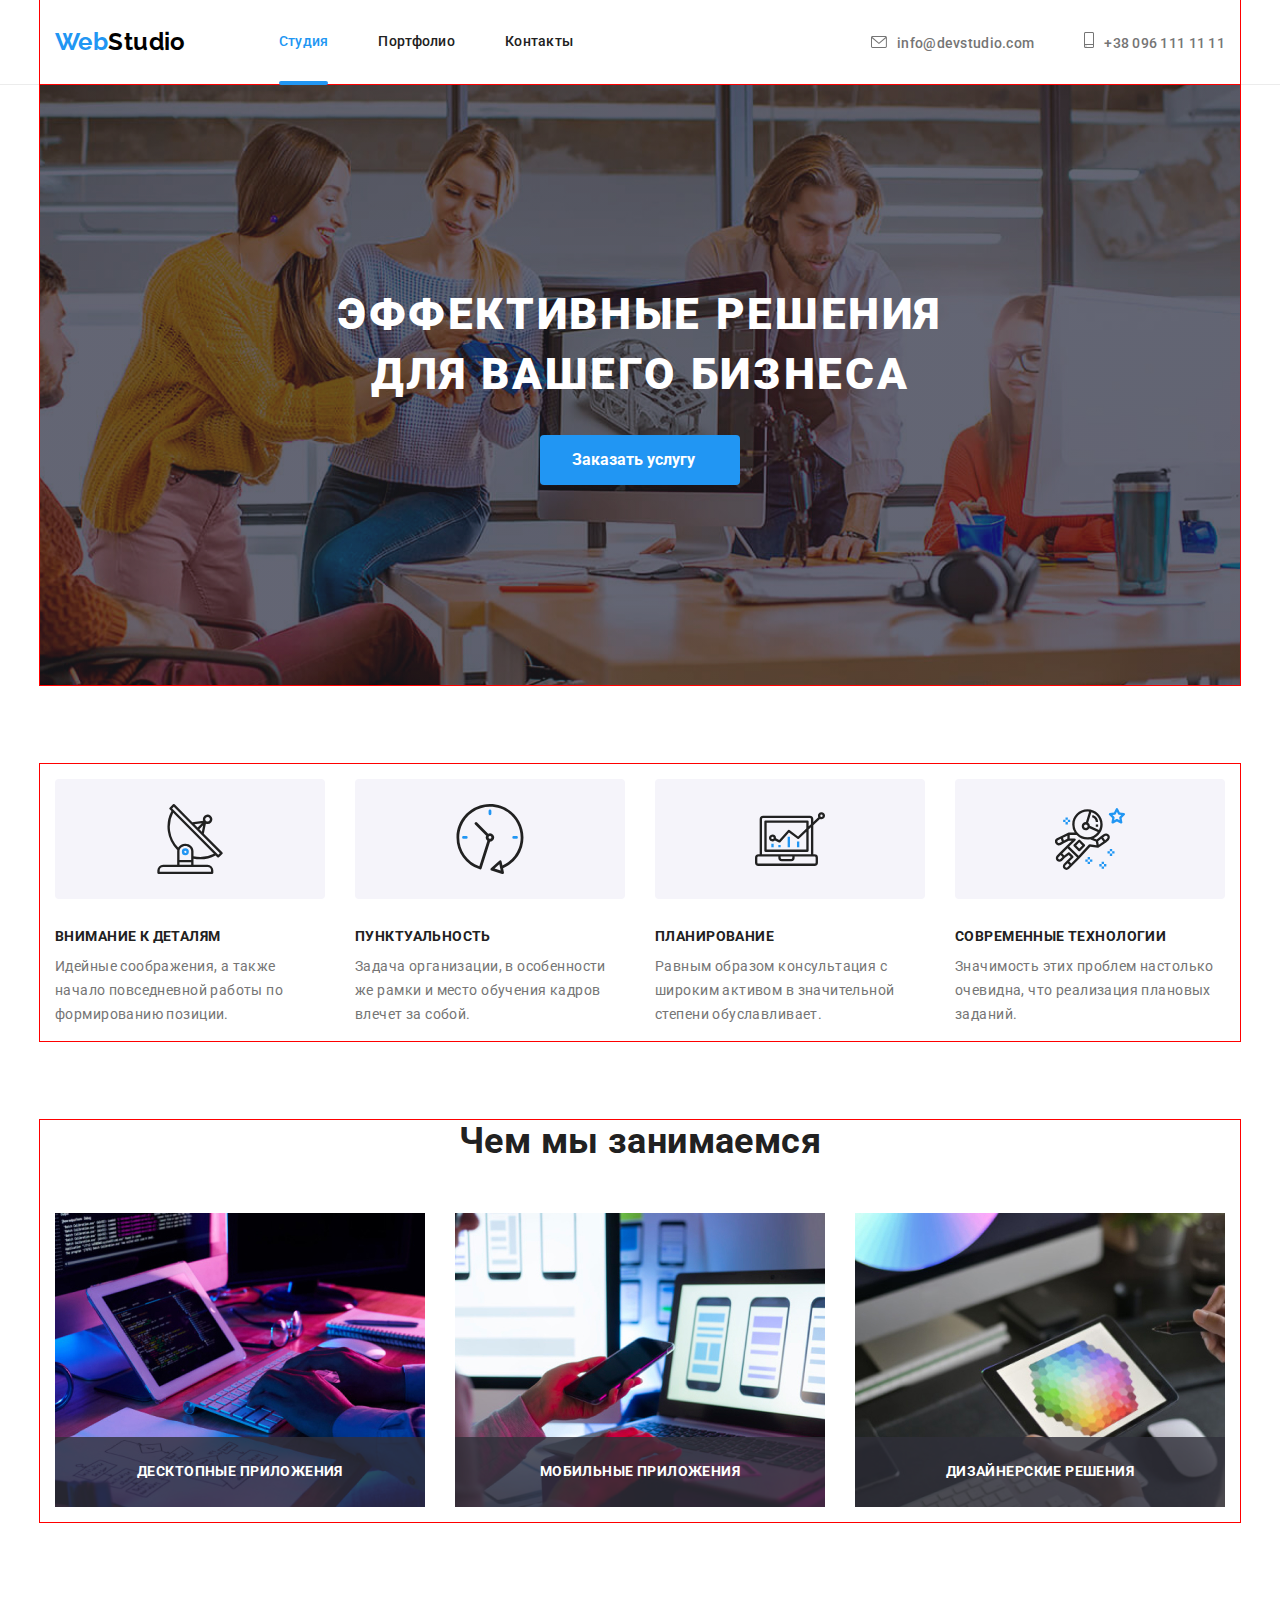
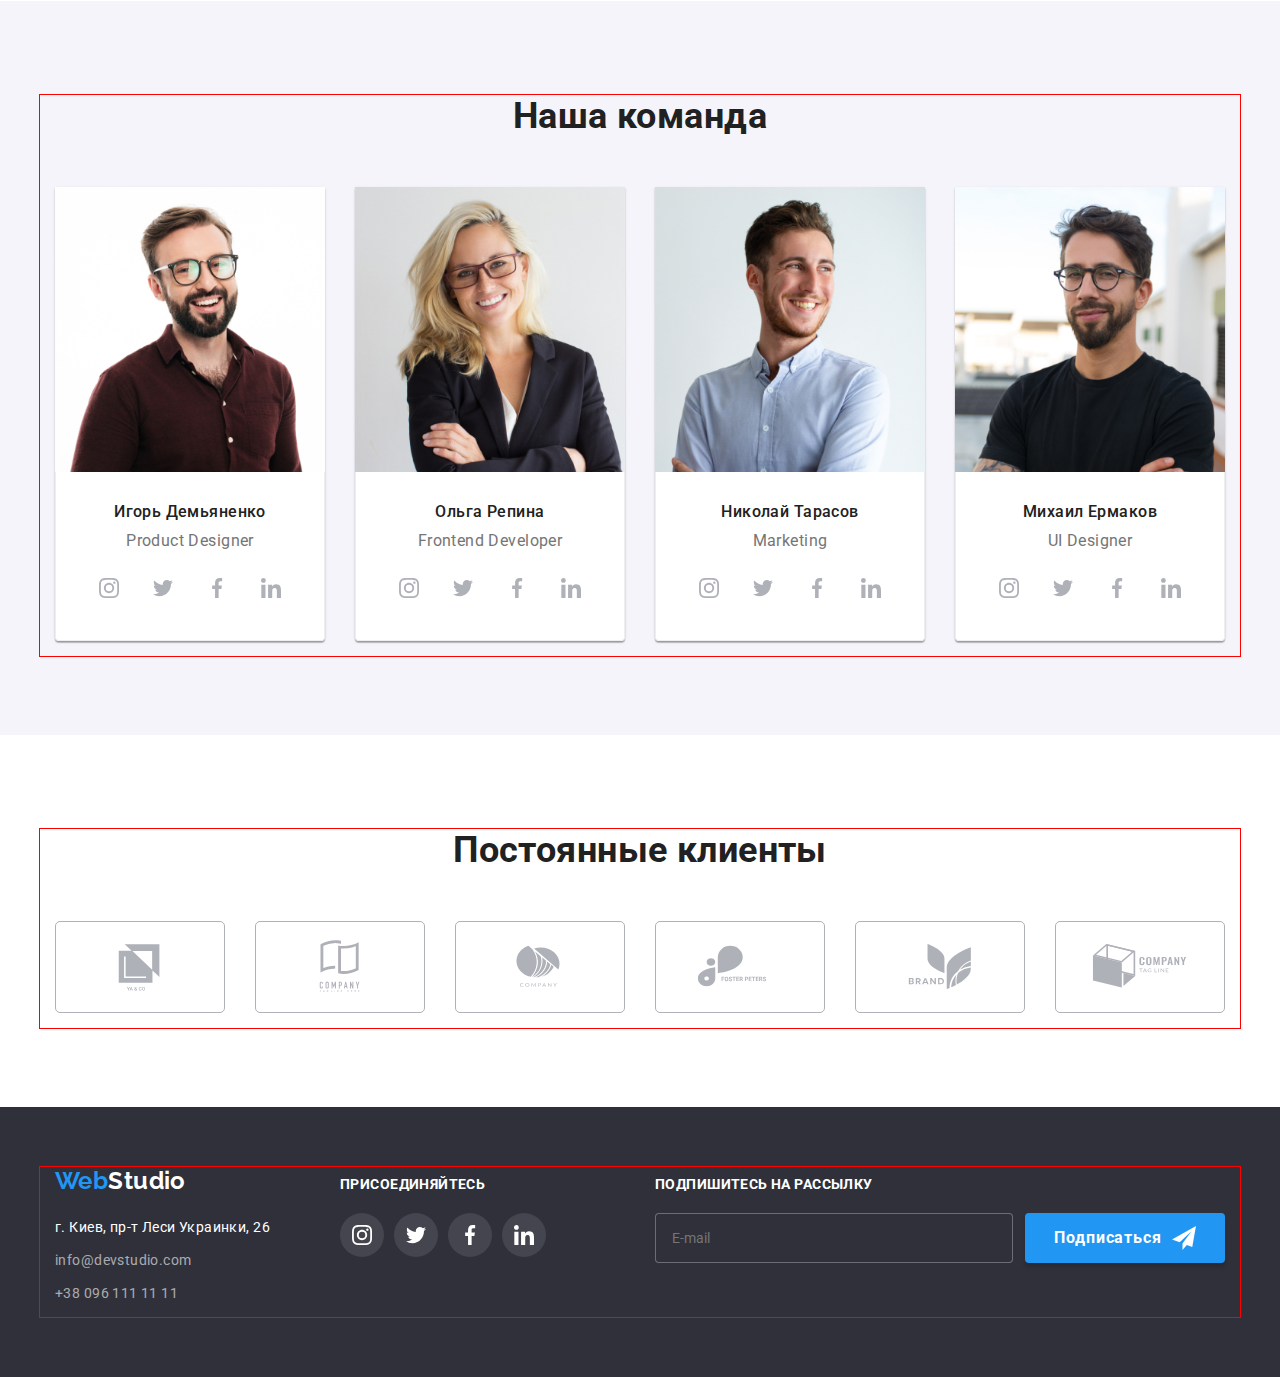
==== commit ee163e97: "hw-08-final" ====
--- a/index.html
+++ b/index.html
@@ -552,21 +552,22 @@
         </div>
         <form class="subscribe-form">
           <h2 class="subscribe-form__title">Подпишитесь на рассылку</h2>
-
-          <input
-            class="subscribe-form__input"
-            type="email"
-            name="email"
-            id="email"
-            placeholder="E-mail"
-          />
-
-          <button class="subscribe-form__btn" type="submit">
-            <span>Подписаться</span>
-            <svg class="subscribe-form__icon" width="24" height="24">
-              <use href="./images/icons.svg#icon-send"></use>
-            </svg>
-          </button>
+          <div class="subscribe-form__wrapper">
+            <input
+              class="subscribe-form__input"
+              type="email"
+              name="email"
+              id="email"
+              placeholder="E-mail"
+            />
+
+            <button class="subscribe-form__btn" type="submit">
+              <span>Подписаться</span>
+              <svg class="subscribe-form__icon" width="24" height="24">
+                <use href="./images/icons.svg#icon-send"></use>
+              </svg>
+            </button>
+          </div>
         </form>
       </div>
     </footer>
--- a/css/main.min.css
+++ b/css/main.min.css
@@ -3,5 +3,5 @@
  Consolas,  'Liberation Mono',  Menlo,- monospace;font-size:1em}small{font-size:80%}sub,sup{font-size:75%;line-height:0;position:relative;vertical-align:baseline}sub{bottom:-0.25em}sup{top:-0.5em}table{text-indent:0;border-color:inherit}button,input,optgroup,select,textarea{font-family:inherit;font-size:100%;line-height:1.15;margin:0}button,select{text-transform:none}button,[type='button'],[type='reset'],[type='submit']{-webkit-appearance:button}::-moz-focus-inner{border-style:none;padding:0}:-moz-focusring{outline:1px dotted ButtonText}:-moz-ui-invalid{box-shadow:none}legend{padding:0}progress{vertical-align:baseline}::-webkit-inner-spin-button,::-webkit-outer-spin-button{height:auto}[type='search']{-webkit-appearance:textfield;outline-offset:-2px}::-webkit-search-decoration{-webkit-appearance:none}::-webkit-file-upload-button{-webkit-appearance:button;font:inherit}summary{display:list-item}.visually-hidden{position:absolute;width:1px;height:1px;margin:-1px;border:0;padding:0;white-space:nowrap;-webkit-clip-path:inset(100%);clip-path:inset(100%);clip:rect(0 0 0 0);overflow:hidden}h1,h2,h3,h4,h5,h6,p{margin:0}.list{list-style-type:none;margin:0;padding:0}.works--form{padding-top:0}@media screen and (max-width: 1199.98px){.works--form{display:none}}.link{text-decoration:none}body{font-family:"Roboto",sans-serif;color:#757575;background-color:#fff;font-size:14px;letter-spacing:0.03em}img{display:block;max-width:100%;height:auto}.container{outline:1px solid red;margin-left:auto;margin-right:auto;padding-left:15px;padding-right:15px;max-width:480px}@media screen and (min-width: 768px){.container{max-width:768px}}@media screen and (min-width: 1200px){.container{max-width:1200px}}.header{border-bottom:1px solid #ececec}.header-box{position:relative;display:-webkit-box;display:-ms-flexbox;display:flex;-webkit-box-align:baseline;-ms-flex-align:baseline;align-items:baseline}@media screen and (min-width: 768px){.header-box{-webkit-box-align:center;-ms-flex-align:center;align-items:center}}@media screen and (min-width: 1200px){.header-box{-webkit-box-pack:justify;-ms-flex-pack:justify;justify-content:space-between}}.header-contact{display:none}@media screen and (min-width: 768px){.header-contact{display:-webkit-box;display:-ms-flexbox;display:flex;-webkit-box-orient:vertical;-webkit-box-direction:normal;-ms-flex-direction:column;flex-direction:column;margin-left:auto}}@media screen and (min-width: 1200px){.header-contact{display:-webkit-box;display:-ms-flexbox;display:flex;-webkit-box-orient:horizontal;-webkit-box-direction:normal;-ms-flex-direction:row;flex-direction:row;-webkit-box-align:baseline;-ms-flex-align:baseline;align-items:baseline;margin-left:auto}}.header__list-item{display:inline-block}.header__list-item:not(:last-child){margin-right:50px}@media screen and (min-width: 480px) and (max-width: 1199.98px){.header-contact__item{font-size:12px;margin-left:84px;margin-right:0}.header-contact__item:not(:last-child){margin-bottom:10px}}@media screen and (min-width: 1200px){.header-contact__item{padding-top:32px;padding-bottom:32px}.header-contact__item:not(:last-child){margin-right:50px;margin-left:auto}}.header-contact__icon-envelope{display:inline-block;fill:currentColor;width:16px;height:12px;margin-right:10px;background-size:contain}.header-contact__icon-phone{display:inline-block;fill:currentColor;width:10px;height:16px;margin-right:10px}.header-contact__link{display:-webkit-box;display:-ms-flexbox;display:flex;-webkit-box-align:baseline;-ms-flex-align:baseline;align-items:baseline;font-weight:500;line-height:1.14;letter-spacing:0.02em;text-decoration:none;color:#757575;-webkit-transition:color 250ms cubic-bezier(0.4, 0, 0.2, 1);transition:color 250ms cubic-bezier(0.4, 0, 0.2, 1)}.header-contact__link:hover,.header-contact__link:focus{color:#2196f3}.logo{display:block;color:#000;font-family:"Raleway",sans-serif;font-weight:700;font-size:24px;line-height:1.19;text-decoration:none;padding-top:16px;padding-bottom:16px;padding-right:auto}@media screen and (min-width: 768px){.logo{margin-right:88px;padding-top:26px;padding-bottom:26px}}@media screen and (min-width: 1200px){.logo{margin-right:93px}}.logo--blue{color:#2196f3}.nav-box{display:-webkit-box;display:-ms-flexbox;display:flex;-webkit-box-align:center;-ms-flex-align:center;align-items:center}.header-navigation{display:-webkit-box;display:-ms-flexbox;display:flex}.header-navigation__link{display:none}@media screen and (min-width: 768px){.header-navigation__link{display:-webkit-box;display:-ms-flexbox;display:flex;-webkit-box-align:baseline;-ms-flex-align:baseline;align-items:baseline;color:#212121;font-weight:500;line-height:1.14;letter-spacing:0.02em;padding-top:32px;padding-bottom:32px;-webkit-transition:color 250ms cubic-bezier(0.4, 0, 0.2, 1);transition:color 250ms cubic-bezier(0.4, 0, 0.2, 1)}.header-navigation__link:hover,.header-navigation__link:focus{color:#2196f3}}.header-navigation__link.current{color:#2196f3;position:relative}.header-navigation__link.current::after{position:absolute;content:'';display:block;width:100%;height:4px;border-radius:2px;background-color:#2196f3;left:0;bottom:-1px;-webkit-transition:opacity 250ms cubic-bezier(0.4, 0, 0.2, 1);transition:opacity 250ms cubic-bezier(0.4, 0, 0.2, 1)}@media screen and (min-width: 1200px){.header-navigation__link.current::after{bottom:-3px}}.menu-icons--color{fill:#000;-webkit-transition:fill 250ms cubic-bezier(0.4, 0, 0.2, 1);transition:fill 250ms cubic-bezier(0.4, 0, 0.2, 1)}.menu-icons--color:hover,.menu-icons--color:focus{fill:#2196f3}@media screen and (min-width: 768px){.menu-icons--color{display:none}}.menu-button{position:absolute;display:-webkit-inline-box;display:-ms-inline-flexbox;display:inline-flex;-webkit-box-align:center;-ms-flex-align:center;align-items:center;-webkit-box-pack:center;-ms-flex-pack:center;justify-content:center;z-index:2;right:15px;top:10px;margin:0;margin-left:auto;margin-bottom:auto;padding:0;border:none;background-color:transparent;width:40px;height:40px}@media screen and (min-width: 768px){.menu-button{display:none}}.menu-button .icon-cross{display:none}.menu-button.is-open .icon-cross{display:block}.menu-button.is-open .icon-menu{display:none}.mobile-menu{display:-webkit-box;display:-ms-flexbox;display:flex;-webkit-box-orient:vertical;-webkit-box-direction:normal;-ms-flex-direction:column;flex-direction:column;position:fixed;top:0;left:0;width:480px;height:100%;padding:48px 0;padding-left:40px;background-color:#fff;font-weight:500;letter-spacing:0.02em;overflow-y:scroll;z-index:1;display:none}.mobile-menu.is-open{display:-webkit-box;display:-ms-flexbox;display:flex}.mobile-menu__link{font-size:40px;color:#212121;text-align:center}.mobile-menu__link.current{color:#2196f3}.mobile-menu__item:not(:last-child){margin-bottom:32px}.mobile-menu__contacts{margin-top:auto}.mobile-menu__contact-tel{margin-top:auto;font-size:34px;color:#2196f3}.mobile-menu__contact-mail{display:block;margin-top:32px;font-size:24px;color:#757575}.mobile-menu__socials{display:-webkit-box;display:-ms-flexbox;display:flex;-webkit-box-align:baseline;-ms-flex-align:baseline;align-items:baseline;margin-top:64px}.mobile-menu__socials-item{-webkit-box-align:center;-ms-flex-align:center;align-items:center}.mobile-menu__socials-item:not(:last-child){margin-right:10px}.mobile-menu__socials-item:not(:last-child) ::after{content:'';display:inline-block;width:1px;height:22px;margin-left:10px;background-color:rgba(33,33,33,0.2)}.mobile-menu__socials-link{text-decoration:none;color:#2196f3;font-weight:500;font-size:18px;line-height:1.22;letter-spacing:0.02em}.section-title{color:#212121;font-size:36px;line-height:1.17;text-align:center;margin-bottom:50px}@media screen and (max-width: 1199.98px){.section-title{font-size:28px}}.container--form{background-color:#fff;padding-top:60px;padding-bottom:60px}@media screen and (min-width: 1200px){.container--form{padding-top:94px;padding-bottom:94px}}@media screen and (min-width: 1200px){.container__benefits{padding-bottom:0}}@media screen and (min-width: 768px){.section-box{display:-webkit-box;display:-ms-flexbox;display:flex;-ms-flex-wrap:wrap;flex-wrap:wrap;margin:-15px}}.section-box__item{position:relative}@media screen and (max-width: 767.98px){.section-box__item:not(:last-child){margin-bottom:30px}}@media screen and (min-width: 768px){.section-box__item{margin:15px;-ms-flex-preferred-size:calc((100% - 60px) / 2);flex-basis:calc((100% - 60px) / 2)}}@media screen and (min-width: 1200px){.section-box__item{-ms-flex-preferred-size:calc((100% - 120px) / 4);flex-basis:calc((100% - 120px) / 4)}}.section-box__label{position:absolute;width:100%;padding:27px 0;background-color:rgba(47,48,58,0.8);color:#fff;font-weight:700;line-height:1.14;text-align:center;letter-spacing:0.03em;text-transform:uppercase;bottom:0;left:0}.hero__button{display:-webkit-box;display:-ms-flexbox;display:flex;-webkit-box-align:center;-ms-flex-align:center;align-items:center;color:#fff;background-color:#2196f3;font-family:inherit;font-weight:700;font-size:16px;line-height:1.88;cursor:pointer;margin:0 auto;min-width:200px;min-height:50px;padding:10px 32px;border-radius:4px;border:transparent;-webkit-transition:color 250ms cubic-bezier(0.4, 0, 0.2, 1);transition:color 250ms cubic-bezier(0.4, 0, 0.2, 1)}.hero__button:hover,.hero__button:focus{background-color:#188ce8}@media screen and (min-width: 768px){.hero__button{margin:0 284px}}@media screen and (min-width: 1200px){.hero__button{margin:0 485px}}.hero__title{color:#fff;font-weight:900;font-size:26px;line-height:1.62;text-align:center;letter-spacing:0.06em;text-transform:uppercase;margin-left:auto;margin-right:auto;margin-bottom:30px;max-width:360px}@media screen and (min-width: 1200px){.hero__title{max-width:696px;font-size:44px;line-height:1.36}}.hero--form{padding-top:118px;padding-bottom:118px}@media screen and (min-width: 1200px){.hero--form{padding-top:200px;padding-bottom:200px}}.hero{background-color:#2f303a;background-image:-webkit-gradient(linear, left top, right top, from(rgba(47,48,58,0.4)), to(rgba(47,48,58,0.4))),url(../images/hero/hero-s.jpg);background-image:linear-gradient(to right, rgba(47,48,58,0.4), rgba(47,48,58,0.4)),url(../images/hero/hero-s.jpg);background-position:center;background-size:cover;margin-left:auto;margin-right:auto;max-width:480px}@media screen and (min-device-pixel-ratio: 2), (-webkit-min-device-pixel-ratio: 2), (min-resolution: 192dpi), (min-resolution: 2dppx){.hero{background-image:-webkit-gradient(linear, left top, right top, from(rgba(47,48,58,0.4)), to(rgba(47,48,58,0.4))),url(../images/hero/hero-s@2x.jpg);background-image:linear-gradient(to right, rgba(47,48,58,0.4), rgba(47,48,58,0.4)),url(../images/hero/hero-s@2x.jpg)}}@media screen and (min-width: 768px){.hero{max-width:768px;background-image:-webkit-gradient(linear, left top, right top, from(rgba(47,48,58,0.4)), to(rgba(47,48,58,0.4))),url(../images/hero/hero-m.jpg);background-image:linear-gradient(to right, rgba(47,48,58,0.4), rgba(47,48,58,0.4)),url(../images/hero/hero-m.jpg)}}@media screen and (min-width: 768px) and (min-device-pixel-ratio: 2), screen and (min-width: 768px) and (-webkit-min-device-pixel-ratio: 2), screen and (min-width: 768px) and (min-resolution: 192dpi), screen and (min-width: 768px) and (min-resolution: 2dppx){.hero{background-image:-webkit-gradient(linear, left top, right top, from(rgba(47,48,58,0.4)), to(rgba(47,48,58,0.4))),url(../images/hero/hero-m@2x.jpg);background-image:linear-gradient(to right, rgba(47,48,58,0.4), rgba(47,48,58,0.4)),url(../images/hero/hero-m@2x.jpg)}}@media screen and (min-width: 1200px){.hero{max-width:1200px;background-image:-webkit-gradient(linear, left top, right top, from(rgba(47,48,58,0.4)), to(rgba(47,48,58,0.4))),url(../images/hero/hero-l.jpg);background-image:linear-gradient(to right, rgba(47,48,58,0.4), rgba(47,48,58,0.4)),url(../images/hero/hero-l.jpg)}}@media screen and (min-width: 1200px) and (min-device-pixel-ratio: 2), screen and (min-width: 1200px) and (-webkit-min-device-pixel-ratio: 2), screen and (min-width: 1200px) and (min-resolution: 192dpi), screen and (min-width: 1200px) and (min-resolution: 2dppx){.hero{background-image:-webkit-gradient(linear, left top, right top, from(rgba(47,48,58,0.4)), to(rgba(47,48,58,0.4))),url(../images/hero/hero-l@2x.jpg);background-image:linear-gradient(to right, rgba(47,48,58,0.4), rgba(47,48,58,0.4)),url(../images/hero/hero-l@2x.jpg)}}.works--form .section-box__item{-ms-flex-preferred-size:calc((100% - 90px) / 3);flex-basis:calc((100% - 90px) / 3)}.benefits__icon{height:120px;border-radius:4px;margin-bottom:30px;background-color:#f5f4fa;-webkit-transition:color 250ms cubic-bezier(0.4, 0, 0.2, 1);transition:color 250ms cubic-bezier(0.4, 0, 0.2, 1)}.benefits__icon{display:-webkit-box;display:-ms-flexbox;display:flex;-webkit-box-align:center;-ms-flex-align:center;align-items:center;-webkit-box-pack:center;-ms-flex-pack:center;justify-content:center;width:100%;height:120px;margin-bottom:30px;border-radius:4px;background-color:#f5f4fa;-webkit-transition:color 250ms cubic-bezier(0.4, 0, 0.2, 1);transition:color 250ms cubic-bezier(0.4, 0, 0.2, 1)}@media screen and (min-width: 768px){.benefits__icon{width:354px}}@media screen and (min-width: 1200px){.benefits__icon{width:270px}}.benefits__title{font-size:14px;line-height:1.14;text-transform:uppercase;color:#212121}@media screen and (max-width: 1199.98px){.benefits__title{text-align:center}}.benefits__label{line-height:1.71;margin-top:10px;max-width:450px}@media screen and (min-width: 768px){.benefits__label{width:354px}}@media screen and (min-width: 1200px){.benefits__label{width:270px}}.portfolio-cards__item--geometry{margin:15px}@media screen and (min-width: 768px){.portfolio-cards__item--geometry{-ms-flex-preferred-size:calc((100% - 60px) / 2);flex-basis:calc((100% - 60px) / 2)}}@media screen and (min-width: 1200px){.portfolio-cards__item--geometry{-ms-flex-preferred-size:calc((100% - 90px) / 3);flex-basis:calc((100% - 90px) / 3)}}.portfolio-cards__item--border{padding:20px 24px;-webkit-box-flex:1;-ms-flex-positive:1;flex-grow:1;border-right:1px solid #eee;border-bottom:1px solid #eee;border-left:1px solid #eee}.portfolio-box{padding-bottom:94px;padding-top:94px}.filter-buttons{display:-webkit-box;display:-ms-flexbox;display:flex;-ms-flex-wrap:wrap;flex-wrap:wrap;list-style-type:none;margin-bottom:50px;padding:0}@media screen and (min-width: 768px){.filter-buttons{-webkit-box-pack:center;-ms-flex-pack:center;justify-content:center}}.filter-buttons__list{margin-left:8px}.filter-buttons__list:first-child{margin-left:0}.filter-buttons__list:nth-child(-n+3){margin-bottom:15px}.filter-buttons__btn{font-family:inherit;color:#212121;background-color:#f5f4fa;font-weight:500;font-size:16px;line-height:1.62;text-align:center;padding:6px 22px;border:1px solid transparent;border-radius:4px;-webkit-transition:color 250ms cubic-bezier(0.4, 0, 0.2, 1),background-color 250ms cubic-bezier(0.4, 0, 0.2, 1),-webkit-box-shadow 250ms cubic-bezier(0.4, 0, 0.2, 1);transition:color 250ms cubic-bezier(0.4, 0, 0.2, 1),background-color 250ms cubic-bezier(0.4, 0, 0.2, 1),-webkit-box-shadow 250ms cubic-bezier(0.4, 0, 0.2, 1);transition:color 250ms cubic-bezier(0.4, 0, 0.2, 1),background-color 250ms cubic-bezier(0.4, 0, 0.2, 1),box-shadow 250ms cubic-bezier(0.4, 0, 0.2, 1);transition:color 250ms cubic-bezier(0.4, 0, 0.2, 1),background-color 250ms cubic-bezier(0.4, 0, 0.2, 1),box-shadow 250ms cubic-bezier(0.4, 0, 0.2, 1),-webkit-box-shadow 250ms cubic-bezier(0.4, 0, 0.2, 1)}.filter-buttons__btn:hover,.filter-buttons__btn:focus{color:#fff;background-color:#2196f3;-webkit-box-shadow:0px 3px 1px rgba(0,0,0,0.1),0px 1px 2px rgba(0,0,0,0.08),0px 2px 2px rgba(0,0,0,0.12);box-shadow:0px 3px 1px rgba(0,0,0,0.1),0px 1px 2px rgba(0,0,0,0.08),0px 2px 2px rgba(0,0,0,0.12)}.filter-buttons__btn.active{background-color:#2196f3;color:#fff}.portfolio-cards__overlay--position{position:relative;overflow:hidden}.portfolio-cards__overlay{position:absolute;top:0;left:0;width:450px;padding:77px 24px;background-color:rgba(33,150,243,0.9);overflow:hidden;-webkit-transition:-webkit-transform 250ms cubic-bezier(0.4, 0, 0.2, 1);transition:-webkit-transform 250ms cubic-bezier(0.4, 0, 0.2, 1);transition:transform 250ms cubic-bezier(0.4, 0, 0.2, 1);transition:transform 250ms cubic-bezier(0.4, 0, 0.2, 1), -webkit-transform 250ms cubic-bezier(0.4, 0, 0.2, 1);-webkit-transform:translateY(160%);transform:translateY(160%)}@media screen and (min-width: 768px){.portfolio-cards__overlay{width:354px}}@media screen and (min-width: 1200px){.portfolio-cards__overlay{width:370px;padding:63px 24px}}.portfolio-cards__overlay-label{font-size:18px;line-height:1.56;letter-spacing:0.03em;color:#fff}.portfolio-cards{display:-webkit-box;display:-ms-flexbox;display:flex;-ms-flex-wrap:wrap;flex-wrap:wrap;margin:-15px}.portfolio-cards__item{display:block;-webkit-transition:-webkit-box-shadow 250ms cubic-bezier(0.4, 0, 0.2, 1);transition:-webkit-box-shadow 250ms cubic-bezier(0.4, 0, 0.2, 1);transition:box-shadow 250ms cubic-bezier(0.4, 0, 0.2, 1);transition:box-shadow 250ms cubic-bezier(0.4, 0, 0.2, 1), -webkit-box-shadow 250ms cubic-bezier(0.4, 0, 0.2, 1);height:100%;width:100%}.portfolio-cards__item:hover,.portfolio-cards__item:focus{-webkit-box-shadow:0px 4px 4px rgba(0,0,0,0.25);box-shadow:0px 4px 4px rgba(0,0,0,0.25)}.portfolio-cards__item:hover .portfolio-cards__overlay{position:absolute;top:0;left:0;width:100%;height:100%;padding:77px 24px;background-color:rgba(33,150,243,0.9);-webkit-transform:translateY(0);transform:translateY(0)}.portfolio-cards__title{font-size:18px;line-height:2;letter-spacing:0.06em;color:#212121;margin-bottom:4px}.portfolio-cards__description{font-size:16px;line-height:1.88;color:#757575}.card-img{width:100%;height:100%}.team--bgc{background-color:#f5f4fa}.team__item{-webkit-box-shadow:0px 1px 3px rgba(0,0,0,0.12),0px 1px 1px rgba(0,0,0,0.14),0px 2px 1px rgba(0,0,0,0.2);box-shadow:0px 1px 3px rgba(0,0,0,0.12),0px 1px 1px rgba(0,0,0,0.14),0px 2px 1px rgba(0,0,0,0.2);border-radius:0px 0px 4px 4px}@media screen and (min-width: 768px){.team__item{width:354px}}.team__item--border{background-color:#fff;padding-top:30px;padding-bottom:30px;border-radius:0px 0px 4px 4px;border-right:1px solid #eee;border-bottom:1px solid #eee;border-left:1px solid #eee}.team__member{font-weight:500;font-size:16px;line-height:1.19;text-align:center;color:#212121}.team__position{font-size:16px;line-height:1.19;text-align:center;margin-top:10px;margin-bottom:16px}.socials{display:-webkit-box;display:-ms-flexbox;display:flex;-webkit-box-pack:center;-ms-flex-pack:center;justify-content:center}.socials__item:not(:last-child){margin-right:10px}.socials__link{display:-webkit-box;display:-ms-flexbox;display:flex;-webkit-box-pack:center;-ms-flex-pack:center;justify-content:center;-webkit-box-align:center;-ms-flex-align:center;align-items:center;width:44px;height:44px;border-radius:50%;color:#afb1b8;-webkit-transition:background-color 250ms cubic-bezier(0.4, 0, 0.2, 1),color 250ms cubic-bezier(0.4, 0, 0.2, 1);transition:background-color 250ms cubic-bezier(0.4, 0, 0.2, 1),color 250ms cubic-bezier(0.4, 0, 0.2, 1)}.socials__link:hover,.socials__link:focus{background-color:#2196f3;color:#fff}.socials__icon{fill:currentColor}.clients{display:-webkit-box;display:-ms-flexbox;display:flex;-ms-flex-wrap:wrap;flex-wrap:wrap;margin:-15px}.clients__item{min-height:92px;margin:15px;-ms-flex-preferred-size:calc((100% - 60px) / 2);flex-basis:calc((100% - 60px) / 2)}@media screen and (min-width: 768px){.clients__item{-ms-flex-preferred-size:calc((100% - 90px) / 3);flex-basis:calc((100% - 90px) / 3)}}@media screen and (min-width: 1200px){.clients__item{-ms-flex-preferred-size:calc((100% - 180px) / 6);flex-basis:calc((100% - 180px) / 6)}}.clients__link{display:-webkit-box;display:-ms-flexbox;display:flex;-webkit-box-pack:center;-ms-flex-pack:center;justify-content:center;-webkit-box-align:center;-ms-flex-align:center;align-items:center;width:100%;height:100%;color:#afb1b8;border:1px solid #afb1b8;border-radius:5px;-webkit-transition:color 250ms cubic-bezier(0.4, 0, 0.2, 1),border 250ms cubic-bezier(0.4, 0, 0.2, 1);transition:color 250ms cubic-bezier(0.4, 0, 0.2, 1),border 250ms cubic-bezier(0.4, 0, 0.2, 1)}.clients__link:hover,.clients__link:focus{color:#2196f3;border:1px solid #2196f3}@media screen and (min-width: 768px){.clients__link{width:226px}}@media screen and (min-width: 1200px){.clients__link{width:170px}}.clients__icon{fill:currentColor;background-size:contain}.footer{background-color:#2f303a;padding-top:60px;padding-bottom:60px}.footer__logo{color:#fff;padding:0;margin:0}@media screen and (max-width: 1199.98px){.footer__logo{text-align:center;margin-left:auto;margin-right:auto}}@media screen and (min-width: 1200px){.footer--centered{display:-webkit-box;display:-ms-flexbox;display:flex;-webkit-box-align:baseline;-ms-flex-align:baseline;align-items:baseline}}@media screen and (min-width: 768px){.footer--tablet{display:-webkit-box;display:-ms-flexbox;display:flex;-ms-flex-pack:distribute;justify-content:space-around;-webkit-box-align:baseline;-ms-flex-align:baseline;align-items:baseline}}.address{max-width:232px;margin-top:20px;margin-right:70px}@media screen and (max-width: 1199.98px){.address{margin-left:auto;margin-right:auto}}@media screen and (min-width: 1200px){.address{margin-left:0}}.address__link{color:#fff;font-style:normal;line-height:1.71;text-decoration:none;font-style:normal}.address__item{margin-top:9px}.footer__contact-link{text-decoration:none;color:rgba(255,255,255,0.6);font-style:normal;line-height:1.71;-webkit-transition:color 250ms cubic-bezier(0.4, 0, 0.2, 1);transition:color 250ms cubic-bezier(0.4, 0, 0.2, 1)}.footer__contact-link:hover,.footer__contact-link:focus{color:#2196f3}.footer-socials{margin-bottom:60px;margin-top:60px}@media screen and (min-width: 768px){.footer-socials{margin-top:0}}@media screen and (max-width: 1199.98px){.footer__contacts{text-align:center}}.footer-socials__title,.subscribe-form__title{color:#fff;font-weight:700;font-size:14px;line-height:1.14;letter-spacing:0.03em;text-transform:uppercase}@media screen and (max-width: 1199.98px){.footer-socials__title,.subscribe-form__title{text-align:center}}.footer-socials__title{margin-bottom:20px}.footer-socials__list--position{display:-webkit-box;display:-ms-flexbox;display:flex;-webkit-box-pack:center;-ms-flex-pack:center;justify-content:center}.footer-socials__link{color:#fff;background-color:rgba(255,255,255,0.1);-webkit-transition:background-color 250ms cubic-bezier(0.4, 0, 0.2, 1);transition:background-color 250ms cubic-bezier(0.4, 0, 0.2, 1)}.footer-socials__link:hover,.footer-socials__link:focus{background-color:#2196f3}@media screen and (min-width: 480px) and (max-width: 1199.98px){.subscribe-form{margin-top:60px}}@media screen and (max-width: 1199.98px){.subscribe-form{text-align:center}}@media screen and (min-width: 1200px){.subscribe-form{margin-left:auto}}.subscribe-form__title{display:block;margin-bottom:20px}@media screen and (min-width: 1200px){.subscribe-form__wrapper{display:-webkit-box;display:-ms-flexbox;display:flex}}.subscribe-form__input{max-width:450px;width:100%;height:50px;margin-bottom:20px;padding:15px 16px;background-color:#2f303a;color:rgba(255,255,255,0.6);outline:transparent;border:1px solid rgba(255,255,255,0.3);border-radius:4px}@media screen and (min-width: 1200px){.subscribe-form__input{width:358px;margin:0;margin-right:10px}}.subscribe-form__icon{margin-left:10px}.subscribe-form__btn{display:-webkit-box;display:-ms-flexbox;display:flex;-webkit-box-pack:center;-ms-flex-pack:center;justify-content:center;-webkit-box-align:center;-ms-flex-align:center;align-items:center;width:200px;height:50px;background-color:#2196f3;color:#fff;font-weight:700;font-size:16px;line-height:1.88;letter-spacing:0.06em;cursor:pointer;border-radius:4px;-webkit-box-shadow:0px 4px 4px rgba(0,0,0,0.15);box-shadow:0px 4px 4px rgba(0,0,0,0.15);border-color:transparent;margin-right:auto;margin-left:auto}.backdrop{position:fixed;top:0;left:0;width:100%;height:100%;background-color:rgba(0,0,0,0.2);z-index:3;opacity:1;visibility:visible;pointer-events:initial;-webkit-transition:opacity 250ms cubic-bezier(0.4, 0, 0.2, 1),visibility 250ms cubic-bezier(0.4, 0, 0.2, 1);transition:opacity 250ms cubic-bezier(0.4, 0, 0.2, 1),visibility 250ms cubic-bezier(0.4, 0, 0.2, 1)}.backdrop.is-hidden{opacity:0;visibility:hidden;pointer-events:none}.modal{position:absolute;top:50%;left:50%;-webkit-transform:translate(-50%, -50%);transform:translate(-50%, -50%);max-width:450px;max-height:609px;padding:40px 40px;background-color:#fff;-webkit-box-shadow:0px 1px 3px rgba(0,0,0,0.12),0px 1px 1px rgba(0,0,0,0.14),0px 2px 1px rgba(0,0,0,0.2);box-shadow:0px 1px 3px rgba(0,0,0,0.12),0px 1px 1px rgba(0,0,0,0.14),0px 2px 1px rgba(0,0,0,0.2);border-radius:4px}@media screen and (min-width: 1200px){.modal{min-width:528px;min-height:581px}}.modal__close-btn{position:absolute;top:8px;right:8px;display:-webkit-box;display:-ms-flexbox;display:flex;-webkit-box-pack:center;-ms-flex-pack:center;justify-content:center;-webkit-box-align:center;-ms-flex-align:center;align-items:center;width:30px;height:30px;border:1px solid rgba(0,0,0,0.1);border-radius:50%;padding:0;background-color:#fff;cursor:pointer}.modal__close-btn:hover .modal__close-icon,.modal__close-btn:focus .modal__close-icon{fill:#2196f3}.modal__close-icon{-webkit-transition:fill 250ms cubic-bezier(0.4, 0, 0.2, 1);transition:fill 250ms cubic-bezier(0.4, 0, 0.2, 1)}.modal-form{display:-webkit-box;display:-ms-flexbox;display:flex;-webkit-box-orient:vertical;-webkit-box-direction:normal;-ms-flex-direction:column;flex-direction:column;-webkit-box-align:center;-ms-flex-align:center;align-items:center}.modal-form__title{font-weight:700;font-size:20px;line-height:1.15;text-align:center;letter-spacing:0.03em;margin-bottom:12px;color:#212121}.modal-form__group{display:-webkit-box;display:-ms-flexbox;display:flex;-webkit-box-orient:vertical;-webkit-box-direction:normal;-ms-flex-direction:column;flex-direction:column;width:370px}@media screen and (min-width: 1200px){.modal-form__group{width:448px}}.modal-form__label{position:relative;display:-webkit-box;display:-ms-flexbox;display:flex;-webkit-box-orient:vertical;-webkit-box-direction:normal;-ms-flex-direction:column;flex-direction:column;margin-bottom:10px;font-size:12px;line-height:1.16;letter-spacing:0.01em}.modal-form__label:last-of-type{margin-bottom:20px}.modal-form__input{height:40px;margin-top:4px;padding-left:41px;outline:transparent;border:1px solid rgba(33,33,33,0.2);border-radius:4px;-webkit-transition:border 250ms cubic-bezier(0.4, 0, 0.2, 1);transition:border 250ms cubic-bezier(0.4, 0, 0.2, 1)}.modal-form__input:hover,.modal-form__input:focus-within{border:1px solid #2196f3}.modal-form__input:hover+.modal-form__icon,.modal-form__input:focus+.modal-form__icon{fill:#2196f3}.modal-form__textarea-input{height:120px;padding:12px 16px;resize:none}.modal-form__textarea-input::-webkit-input-placeholder{line-height:1.17;letter-spacing:0.01em;color:rgba(117,117,117,0.5)}.modal-form__textarea-input:-ms-input-placeholder{line-height:1.17;letter-spacing:0.01em;color:rgba(117,117,117,0.5)}.modal-form__textarea-input::-ms-input-placeholder{line-height:1.17;letter-spacing:0.01em;color:rgba(117,117,117,0.5)}.modal-form__textarea-input::placeholder{line-height:1.17;letter-spacing:0.01em;color:rgba(117,117,117,0.5)}.modal-form__icon{position:absolute;top:0;left:0;-webkit-transform:translate(12px, 29px);transform:translate(12px, 29px);fill:#212121;-webkit-transition:fill 250ms cubic-bezier(0.4, 0, 0.2, 1);transition:fill 250ms cubic-bezier(0.4, 0, 0.2, 1)}.modal-form__agreement-form{display:-webkit-box;display:-ms-flexbox;display:flex;-webkit-box-align:center;-ms-flex-align:center;align-items:center;-webkit-box-pack:center;-ms-flex-pack:center;justify-content:center}.modal-form__agreement-label{display:-webkit-box;display:-ms-flexbox;display:flex;-webkit-box-align:center;-ms-flex-align:center;align-items:center}.checkbox-txt{line-height:1.71}.checkbox-link{line-height:1.71;color:#2196f3}.modal-form__checkbox{display:-webkit-box;display:-ms-flexbox;display:flex;-webkit-box-align:center;-ms-flex-align:center;align-items:center;-webkit-box-pack:center;-ms-flex-pack:center;justify-content:center;-ms-flex-negative:0;flex-shrink:0;width:16px;height:15px;margin-right:7px;border-radius:2px;outline:2px solid #2196f3;outline-offset:-2px;background-color:#fff;-webkit-transition:background-color 250ms cubic-bezier(0.4, 0, 0.2, 1);transition:background-color 250ms cubic-bezier(0.4, 0, 0.2, 1)}.modal-form__checkbox:focus{outline:2px solid #212121;outline-offset:-2px}.modal-form__checkbox-icon{fill:#fff}.checkbox:checked+.modal-form__checkbox{background-color:#2196f3}.modal-form__send-btn{margin-top:30px;-webkit-transition:background-color 250ms cubic-bezier(0.4, 0, 0.2, 1),-webkit-box-shadow 250ms cubic-bezier(0.4, 0, 0.2, 1);transition:background-color 250ms cubic-bezier(0.4, 0, 0.2, 1),-webkit-box-shadow 250ms cubic-bezier(0.4, 0, 0.2, 1);transition:background-color 250ms cubic-bezier(0.4, 0, 0.2, 1),box-shadow 250ms cubic-bezier(0.4, 0, 0.2, 1);transition:background-color 250ms cubic-bezier(0.4, 0, 0.2, 1),box-shadow 250ms cubic-bezier(0.4, 0, 0.2, 1),-webkit-box-shadow 250ms cubic-bezier(0.4, 0, 0.2, 1)}.modal-form__send-btn:hover,.modal-form__send-btn:focus{-webkit-box-shadow:0px 4px 4px rgba(0,0,0,0.15);box-shadow:0px 4px 4px rgba(0,0,0,0.15);background-color:#188ce8}
+ monospace;font-size:1em}small{font-size:80%}sub,sup{font-size:75%;line-height:0;position:relative;vertical-align:baseline}sub{bottom:-0.25em}sup{top:-0.5em}table{text-indent:0;border-color:inherit}button,input,optgroup,select,textarea{font-family:inherit;font-size:100%;line-height:1.15;margin:0}button,select{text-transform:none}button,[type='button'],[type='reset'],[type='submit']{-webkit-appearance:button}::-moz-focus-inner{border-style:none;padding:0}:-moz-focusring{outline:1px dotted ButtonText}:-moz-ui-invalid{box-shadow:none}legend{padding:0}progress{vertical-align:baseline}::-webkit-inner-spin-button,::-webkit-outer-spin-button{height:auto}[type='search']{-webkit-appearance:textfield;outline-offset:-2px}::-webkit-search-decoration{-webkit-appearance:none}::-webkit-file-upload-button{-webkit-appearance:button;font:inherit}summary{display:list-item}.visually-hidden{position:absolute;width:1px;height:1px;margin:-1px;border:0;padding:0;white-space:nowrap;-webkit-clip-path:inset(100%);clip-path:inset(100%);clip:rect(0 0 0 0);overflow:hidden}h1,h2,h3,h4,h5,h6,p{margin:0}.list{list-style-type:none;margin:0;padding:0}.works--form{padding-top:0}@media screen and (max-width: 1199.98px){.works--form{display:none}}.link{text-decoration:none}body{font-family:"Roboto",sans-serif;color:#757575;background-color:#fff;font-size:14px;letter-spacing:0.03em}img{display:block;max-width:100%;height:auto}.container{outline:1px solid red;margin-left:auto;margin-right:auto;padding-left:15px;padding-right:15px;max-width:480px}@media screen and (min-width: 768px){.container{max-width:768px}}@media screen and (min-width: 1200px){.container{max-width:1200px}}.header{border-bottom:1px solid #ececec}.header-box{position:relative;display:-webkit-box;display:-ms-flexbox;display:flex;-webkit-box-align:baseline;-ms-flex-align:baseline;align-items:baseline}@media screen and (min-width: 768px){.header-box{-webkit-box-align:center;-ms-flex-align:center;align-items:center}}@media screen and (min-width: 1200px){.header-box{-webkit-box-pack:justify;-ms-flex-pack:justify;justify-content:space-between}}.header-contact{display:none}@media screen and (min-width: 768px){.header-contact{display:-webkit-box;display:-ms-flexbox;display:flex;-webkit-box-orient:vertical;-webkit-box-direction:normal;-ms-flex-direction:column;flex-direction:column;margin-left:auto}}@media screen and (min-width: 1200px){.header-contact{display:-webkit-box;display:-ms-flexbox;display:flex;-webkit-box-orient:horizontal;-webkit-box-direction:normal;-ms-flex-direction:row;flex-direction:row;-webkit-box-align:baseline;-ms-flex-align:baseline;align-items:baseline;margin-left:auto}}.header__list-item{display:inline-block}.header__list-item:not(:last-child){margin-right:50px}@media screen and (min-width: 480px) and (max-width: 1199.98px){.header-contact__item{font-size:12px;margin-left:84px;margin-right:0}.header-contact__item:not(:last-child){margin-bottom:10px}}@media screen and (min-width: 1200px){.header-contact__item{padding-top:32px;padding-bottom:32px}.header-contact__item:not(:last-child){margin-right:50px;margin-left:auto}}.header-contact__icon-envelope{display:inline-block;fill:currentColor;width:16px;height:12px;margin-right:10px;background-size:contain}.header-contact__icon-phone{display:inline-block;fill:currentColor;width:10px;height:16px;margin-right:10px}.header-contact__link{display:-webkit-box;display:-ms-flexbox;display:flex;-webkit-box-align:baseline;-ms-flex-align:baseline;align-items:baseline;font-weight:500;line-height:1.14;letter-spacing:0.02em;text-decoration:none;color:#757575;-webkit-transition:color 250ms cubic-bezier(0.4, 0, 0.2, 1);transition:color 250ms cubic-bezier(0.4, 0, 0.2, 1)}.header-contact__link:hover,.header-contact__link:focus{color:#2196f3}.logo{display:block;color:#000;font-family:"Raleway",sans-serif;font-weight:700;font-size:24px;line-height:1.19;text-decoration:none;padding-top:16px;padding-bottom:16px;padding-right:auto}@media screen and (min-width: 768px){.logo{margin-right:88px;padding-top:26px;padding-bottom:26px}}@media screen and (min-width: 1200px){.logo{margin-right:93px}}.logo--blue{color:#2196f3}.nav-box{display:-webkit-box;display:-ms-flexbox;display:flex;-webkit-box-align:center;-ms-flex-align:center;align-items:center}.header-navigation{display:-webkit-box;display:-ms-flexbox;display:flex}.header-navigation__link{display:none}@media screen and (min-width: 768px){.header-navigation__link{display:-webkit-box;display:-ms-flexbox;display:flex;-webkit-box-align:baseline;-ms-flex-align:baseline;align-items:baseline;color:#212121;font-weight:500;line-height:1.14;letter-spacing:0.02em;padding-top:32px;padding-bottom:32px;-webkit-transition:color 250ms cubic-bezier(0.4, 0, 0.2, 1);transition:color 250ms cubic-bezier(0.4, 0, 0.2, 1)}.header-navigation__link:hover,.header-navigation__link:focus{color:#2196f3}}.header-navigation__link.current{color:#2196f3;position:relative}.header-navigation__link.current::after{position:absolute;content:'';display:block;width:100%;height:4px;border-radius:2px;background-color:#2196f3;left:0;bottom:-1px;-webkit-transition:opacity 250ms cubic-bezier(0.4, 0, 0.2, 1);transition:opacity 250ms cubic-bezier(0.4, 0, 0.2, 1)}@media screen and (min-width: 1200px){.header-navigation__link.current::after{bottom:-3px}}.menu-icons--color{fill:#000;-webkit-transition:fill 250ms cubic-bezier(0.4, 0, 0.2, 1);transition:fill 250ms cubic-bezier(0.4, 0, 0.2, 1)}.menu-icons--color:hover,.menu-icons--color:focus{fill:#2196f3}@media screen and (min-width: 768px){.menu-icons--color{display:none}}.menu-button{position:absolute;display:-webkit-inline-box;display:-ms-inline-flexbox;display:inline-flex;-webkit-box-align:center;-ms-flex-align:center;align-items:center;-webkit-box-pack:center;-ms-flex-pack:center;justify-content:center;z-index:2;right:15px;top:10px;margin:0;margin-left:auto;margin-bottom:auto;padding:0;border:none;background-color:transparent;width:40px;height:40px}@media screen and (min-width: 768px){.menu-button{display:none}}.menu-button .icon-cross{display:none}.menu-button.is-open .icon-cross{display:block}.menu-button.is-open .icon-menu{display:none}.mobile-menu{display:-webkit-box;display:-ms-flexbox;display:flex;-webkit-box-orient:vertical;-webkit-box-direction:normal;-ms-flex-direction:column;flex-direction:column;position:fixed;top:0;left:0;width:480px;height:100%;padding:48px 0;padding-left:40px;background-color:#fff;font-weight:500;letter-spacing:0.02em;overflow-y:scroll;z-index:1;display:none}.mobile-menu.is-open{display:-webkit-box;display:-ms-flexbox;display:flex}.mobile-menu__link{font-size:40px;color:#212121;text-align:center}.mobile-menu__link.current{color:#2196f3}.mobile-menu__item:not(:last-child){margin-bottom:32px}.mobile-menu__contacts{margin-top:auto}.mobile-menu__contact-tel{margin-top:auto;font-size:34px;color:#2196f3}.mobile-menu__contact-mail{display:block;margin-top:32px;font-size:24px;color:#757575}.mobile-menu__socials{display:-webkit-box;display:-ms-flexbox;display:flex;-webkit-box-align:baseline;-ms-flex-align:baseline;align-items:baseline;margin-top:64px}.mobile-menu__socials-item{-webkit-box-align:center;-ms-flex-align:center;align-items:center}.mobile-menu__socials-item:not(:last-child){margin-right:10px}.mobile-menu__socials-item:not(:last-child) ::after{content:'';display:inline-block;width:1px;height:22px;margin-left:10px;background-color:rgba(33,33,33,0.2)}.mobile-menu__socials-link{text-decoration:none;color:#2196f3;font-weight:500;font-size:18px;line-height:1.22;letter-spacing:0.02em}.section-title{color:#212121;font-size:36px;line-height:1.17;text-align:center;margin-bottom:50px}@media screen and (max-width: 1199.98px){.section-title{font-size:28px}}.container--form{background-color:#fff;padding-top:60px;padding-bottom:60px}@media screen and (min-width: 1200px){.container--form{padding-top:94px;padding-bottom:94px}}@media screen and (min-width: 1200px){.container__benefits{padding-bottom:0}}@media screen and (min-width: 768px){.section-box{display:-webkit-box;display:-ms-flexbox;display:flex;-ms-flex-wrap:wrap;flex-wrap:wrap;margin:-15px}}.section-box__item{position:relative}@media screen and (max-width: 767.98px){.section-box__item:not(:last-child){margin-bottom:30px}}@media screen and (min-width: 768px){.section-box__item{margin:15px;-ms-flex-preferred-size:calc((100% - 60px) / 2);flex-basis:calc((100% - 60px) / 2)}}@media screen and (min-width: 1200px){.section-box__item{-ms-flex-preferred-size:calc((100% - 120px) / 4);flex-basis:calc((100% - 120px) / 4)}}.section-box__label{position:absolute;width:100%;padding:27px 0;background-color:rgba(47,48,58,0.8);color:#fff;font-weight:700;line-height:1.14;text-align:center;letter-spacing:0.03em;text-transform:uppercase;bottom:0;left:0}.hero__button{display:-webkit-box;display:-ms-flexbox;display:flex;-webkit-box-align:center;-ms-flex-align:center;align-items:center;color:#fff;background-color:#2196f3;font-family:inherit;font-weight:700;font-size:16px;line-height:1.88;cursor:pointer;margin:0 auto;min-width:200px;min-height:50px;padding:10px 32px;border-radius:4px;border:transparent;-webkit-transition:color 250ms cubic-bezier(0.4, 0, 0.2, 1);transition:color 250ms cubic-bezier(0.4, 0, 0.2, 1)}.hero__button:hover,.hero__button:focus{background-color:#188ce8}@media screen and (min-width: 768px){.hero__button{margin:0 284px}}@media screen and (min-width: 1200px){.hero__button{margin:0 485px}}.hero__title{color:#fff;font-weight:900;font-size:26px;line-height:1.62;text-align:center;letter-spacing:0.06em;text-transform:uppercase;margin-left:auto;margin-right:auto;margin-bottom:30px;max-width:360px}@media screen and (min-width: 1200px){.hero__title{max-width:696px;font-size:44px;line-height:1.36}}.hero--form{padding-top:118px;padding-bottom:118px}@media screen and (min-width: 1200px){.hero--form{padding-top:200px;padding-bottom:200px}}.hero{background-color:#2f303a;background-image:-webkit-gradient(linear, left top, right top, from(rgba(47,48,58,0.4)), to(rgba(47,48,58,0.4))),url(../images/hero/hero-s.jpg);background-image:linear-gradient(to right, rgba(47,48,58,0.4), rgba(47,48,58,0.4)),url(../images/hero/hero-s.jpg);background-position:center;background-size:cover;margin-left:auto;margin-right:auto;max-width:480px}@media screen and (min-device-pixel-ratio: 2), (-webkit-min-device-pixel-ratio: 2), (min-resolution: 192dpi), (min-resolution: 2dppx){.hero{background-image:-webkit-gradient(linear, left top, right top, from(rgba(47,48,58,0.4)), to(rgba(47,48,58,0.4))),url(../images/hero/hero-s@2x.jpg);background-image:linear-gradient(to right, rgba(47,48,58,0.4), rgba(47,48,58,0.4)),url(../images/hero/hero-s@2x.jpg)}}@media screen and (min-width: 768px){.hero{max-width:768px;background-image:-webkit-gradient(linear, left top, right top, from(rgba(47,48,58,0.4)), to(rgba(47,48,58,0.4))),url(../images/hero/hero-m.jpg);background-image:linear-gradient(to right, rgba(47,48,58,0.4), rgba(47,48,58,0.4)),url(../images/hero/hero-m.jpg)}}@media screen and (min-width: 768px) and (min-device-pixel-ratio: 2), screen and (min-width: 768px) and (-webkit-min-device-pixel-ratio: 2), screen and (min-width: 768px) and (min-resolution: 192dpi), screen and (min-width: 768px) and (min-resolution: 2dppx){.hero{background-image:-webkit-gradient(linear, left top, right top, from(rgba(47,48,58,0.4)), to(rgba(47,48,58,0.4))),url(../images/hero/hero-m@2x.jpg);background-image:linear-gradient(to right, rgba(47,48,58,0.4), rgba(47,48,58,0.4)),url(../images/hero/hero-m@2x.jpg)}}@media screen and (min-width: 1200px){.hero{max-width:1200px;background-image:-webkit-gradient(linear, left top, right top, from(rgba(47,48,58,0.4)), to(rgba(47,48,58,0.4))),url(../images/hero/hero-l.jpg);background-image:linear-gradient(to right, rgba(47,48,58,0.4), rgba(47,48,58,0.4)),url(../images/hero/hero-l.jpg)}}@media screen and (min-width: 1200px) and (min-device-pixel-ratio: 2), screen and (min-width: 1200px) and (-webkit-min-device-pixel-ratio: 2), screen and (min-width: 1200px) and (min-resolution: 192dpi), screen and (min-width: 1200px) and (min-resolution: 2dppx){.hero{background-image:-webkit-gradient(linear, left top, right top, from(rgba(47,48,58,0.4)), to(rgba(47,48,58,0.4))),url(../images/hero/hero-l@2x.jpg);background-image:linear-gradient(to right, rgba(47,48,58,0.4), rgba(47,48,58,0.4)),url(../images/hero/hero-l@2x.jpg)}}.works--form .section-box__item{-ms-flex-preferred-size:calc((100% - 90px) / 3);flex-basis:calc((100% - 90px) / 3)}.benefits__icon{height:120px;border-radius:4px;margin-bottom:30px;background-color:#f5f4fa;-webkit-transition:color 250ms cubic-bezier(0.4, 0, 0.2, 1);transition:color 250ms cubic-bezier(0.4, 0, 0.2, 1)}.benefits__icon{display:-webkit-box;display:-ms-flexbox;display:flex;-webkit-box-align:center;-ms-flex-align:center;align-items:center;-webkit-box-pack:center;-ms-flex-pack:center;justify-content:center;width:100%;height:120px;margin-bottom:30px;border-radius:4px;background-color:#f5f4fa;-webkit-transition:color 250ms cubic-bezier(0.4, 0, 0.2, 1);transition:color 250ms cubic-bezier(0.4, 0, 0.2, 1)}@media screen and (min-width: 768px){.benefits__icon{width:354px}}@media screen and (min-width: 1200px){.benefits__icon{width:270px}}.benefits__title{font-size:14px;line-height:1.14;text-transform:uppercase;color:#212121}@media screen and (max-width: 1199.98px){.benefits__title{text-align:center}}.benefits__label{line-height:1.71;margin-top:10px;max-width:450px}@media screen and (min-width: 768px){.benefits__label{width:354px}}@media screen and (min-width: 1200px){.benefits__label{width:270px}}.portfolio-cards__item--geometry{margin:15px}@media screen and (min-width: 768px){.portfolio-cards__item--geometry{-ms-flex-preferred-size:calc((100% - 60px) / 2);flex-basis:calc((100% - 60px) / 2)}}@media screen and (min-width: 1200px){.portfolio-cards__item--geometry{-ms-flex-preferred-size:calc((100% - 90px) / 3);flex-basis:calc((100% - 90px) / 3)}}.portfolio-cards__item--border{padding:20px 24px;-webkit-box-flex:1;-ms-flex-positive:1;flex-grow:1;border-right:1px solid #eee;border-bottom:1px solid #eee;border-left:1px solid #eee}.portfolio-box{padding-bottom:94px;padding-top:94px}.filter-buttons{display:-webkit-box;display:-ms-flexbox;display:flex;-ms-flex-wrap:wrap;flex-wrap:wrap;list-style-type:none;margin-bottom:50px;padding:0}@media screen and (min-width: 768px){.filter-buttons{-webkit-box-pack:center;-ms-flex-pack:center;justify-content:center}}.filter-buttons__list{margin-left:8px}.filter-buttons__list:first-child{margin-left:0}.filter-buttons__list:nth-child(-n+3){margin-bottom:15px}.filter-buttons__btn{font-family:inherit;color:#212121;background-color:#f5f4fa;font-weight:500;font-size:16px;line-height:1.62;text-align:center;padding:6px 22px;border:1px solid transparent;border-radius:4px;-webkit-transition:color 250ms cubic-bezier(0.4, 0, 0.2, 1),background-color 250ms cubic-bezier(0.4, 0, 0.2, 1),-webkit-box-shadow 250ms cubic-bezier(0.4, 0, 0.2, 1);transition:color 250ms cubic-bezier(0.4, 0, 0.2, 1),background-color 250ms cubic-bezier(0.4, 0, 0.2, 1),-webkit-box-shadow 250ms cubic-bezier(0.4, 0, 0.2, 1);transition:color 250ms cubic-bezier(0.4, 0, 0.2, 1),background-color 250ms cubic-bezier(0.4, 0, 0.2, 1),box-shadow 250ms cubic-bezier(0.4, 0, 0.2, 1);transition:color 250ms cubic-bezier(0.4, 0, 0.2, 1),background-color 250ms cubic-bezier(0.4, 0, 0.2, 1),box-shadow 250ms cubic-bezier(0.4, 0, 0.2, 1),-webkit-box-shadow 250ms cubic-bezier(0.4, 0, 0.2, 1)}.filter-buttons__btn:hover,.filter-buttons__btn:focus{color:#fff;background-color:#2196f3;-webkit-box-shadow:0px 3px 1px rgba(0,0,0,0.1),0px 1px 2px rgba(0,0,0,0.08),0px 2px 2px rgba(0,0,0,0.12);box-shadow:0px 3px 1px rgba(0,0,0,0.1),0px 1px 2px rgba(0,0,0,0.08),0px 2px 2px rgba(0,0,0,0.12)}.filter-buttons__btn.active{background-color:#2196f3;color:#fff}.portfolio-cards__overlay--position{position:relative;overflow:hidden}.portfolio-cards__overlay{position:absolute;top:0;left:0;width:450px;padding:77px 24px;background-color:rgba(33,150,243,0.9);overflow:hidden;-webkit-transition:-webkit-transform 250ms cubic-bezier(0.4, 0, 0.2, 1);transition:-webkit-transform 250ms cubic-bezier(0.4, 0, 0.2, 1);transition:transform 250ms cubic-bezier(0.4, 0, 0.2, 1);transition:transform 250ms cubic-bezier(0.4, 0, 0.2, 1), -webkit-transform 250ms cubic-bezier(0.4, 0, 0.2, 1);-webkit-transform:translateY(160%);transform:translateY(160%)}@media screen and (min-width: 768px){.portfolio-cards__overlay{width:354px}}@media screen and (min-width: 1200px){.portfolio-cards__overlay{width:370px;padding:63px 24px}}.portfolio-cards__overlay-label{font-size:18px;line-height:1.56;letter-spacing:0.03em;color:#fff}.portfolio-cards{display:-webkit-box;display:-ms-flexbox;display:flex;-ms-flex-wrap:wrap;flex-wrap:wrap;margin:-15px}.portfolio-cards__item{display:block;-webkit-transition:-webkit-box-shadow 250ms cubic-bezier(0.4, 0, 0.2, 1);transition:-webkit-box-shadow 250ms cubic-bezier(0.4, 0, 0.2, 1);transition:box-shadow 250ms cubic-bezier(0.4, 0, 0.2, 1);transition:box-shadow 250ms cubic-bezier(0.4, 0, 0.2, 1), -webkit-box-shadow 250ms cubic-bezier(0.4, 0, 0.2, 1);height:100%;width:100%}.portfolio-cards__item:hover,.portfolio-cards__item:focus{-webkit-box-shadow:0px 4px 4px rgba(0,0,0,0.25);box-shadow:0px 4px 4px rgba(0,0,0,0.25)}.portfolio-cards__item:hover .portfolio-cards__overlay{position:absolute;top:0;left:0;width:100%;height:100%;padding:77px 24px;background-color:rgba(33,150,243,0.9);-webkit-transform:translateY(0);transform:translateY(0)}.portfolio-cards__title{font-size:18px;line-height:2;letter-spacing:0.06em;color:#212121;margin-bottom:4px}.portfolio-cards__description{font-size:16px;line-height:1.88;color:#757575}.card-img{width:100%;height:100%}.team--bgc{background-color:#f5f4fa}.team__item{-webkit-box-shadow:0px 1px 3px rgba(0,0,0,0.12),0px 1px 1px rgba(0,0,0,0.14),0px 2px 1px rgba(0,0,0,0.2);box-shadow:0px 1px 3px rgba(0,0,0,0.12),0px 1px 1px rgba(0,0,0,0.14),0px 2px 1px rgba(0,0,0,0.2);border-radius:0px 0px 4px 4px}@media screen and (min-width: 768px){.team__item{width:354px}}.team__item--border{background-color:#fff;padding-top:30px;padding-bottom:30px;border-radius:0px 0px 4px 4px;border-right:1px solid #eee;border-bottom:1px solid #eee;border-left:1px solid #eee}.team__member{font-weight:500;font-size:16px;line-height:1.19;text-align:center;color:#212121}.team__position{font-size:16px;line-height:1.19;text-align:center;margin-top:10px;margin-bottom:16px}.socials{display:-webkit-box;display:-ms-flexbox;display:flex;-webkit-box-pack:center;-ms-flex-pack:center;justify-content:center}.socials__item:not(:last-child){margin-right:10px}.socials__link{display:-webkit-box;display:-ms-flexbox;display:flex;-webkit-box-pack:center;-ms-flex-pack:center;justify-content:center;-webkit-box-align:center;-ms-flex-align:center;align-items:center;width:44px;height:44px;border-radius:50%;color:#afb1b8;-webkit-transition:background-color 250ms cubic-bezier(0.4, 0, 0.2, 1),color 250ms cubic-bezier(0.4, 0, 0.2, 1);transition:background-color 250ms cubic-bezier(0.4, 0, 0.2, 1),color 250ms cubic-bezier(0.4, 0, 0.2, 1)}.socials__link:hover,.socials__link:focus{background-color:#2196f3;color:#fff}.socials__icon{fill:currentColor}.clients{display:-webkit-box;display:-ms-flexbox;display:flex;-ms-flex-wrap:wrap;flex-wrap:wrap;margin:-15px}.clients__item{min-height:92px;margin:15px;-ms-flex-preferred-size:calc((100% - 60px) / 2);flex-basis:calc((100% - 60px) / 2)}@media screen and (min-width: 768px){.clients__item{-ms-flex-preferred-size:calc((100% - 90px) / 3);flex-basis:calc((100% - 90px) / 3)}}@media screen and (min-width: 1200px){.clients__item{-ms-flex-preferred-size:calc((100% - 180px) / 6);flex-basis:calc((100% - 180px) / 6)}}.clients__link{display:-webkit-box;display:-ms-flexbox;display:flex;-webkit-box-pack:center;-ms-flex-pack:center;justify-content:center;-webkit-box-align:center;-ms-flex-align:center;align-items:center;width:100%;height:100%;color:#afb1b8;border:1px solid #afb1b8;border-radius:5px;-webkit-transition:color 250ms cubic-bezier(0.4, 0, 0.2, 1),border 250ms cubic-bezier(0.4, 0, 0.2, 1);transition:color 250ms cubic-bezier(0.4, 0, 0.2, 1),border 250ms cubic-bezier(0.4, 0, 0.2, 1)}.clients__link:hover,.clients__link:focus{color:#2196f3;border:1px solid #2196f3}@media screen and (min-width: 768px){.clients__link{width:226px}}@media screen and (min-width: 1200px){.clients__link{width:170px}}.clients__icon{fill:currentColor;background-size:contain}.footer{background-color:#2f303a;padding-top:60px;padding-bottom:60px}.footer__logo{color:#fff;padding:0;margin:0}@media screen and (max-width: 1199.98px){.footer__logo{text-align:center;margin-left:auto;margin-right:auto}}@media screen and (min-width: 1200px){.footer--centered{display:-webkit-box;display:-ms-flexbox;display:flex;-webkit-box-align:baseline;-ms-flex-align:baseline;align-items:baseline}}@media screen and (min-width: 768px){.footer--tablet{display:-webkit-box;display:-ms-flexbox;display:flex;-ms-flex-pack:distribute;justify-content:space-around;-webkit-box-align:baseline;-ms-flex-align:baseline;align-items:baseline}}.address{max-width:232px;margin-top:20px;margin-right:70px}@media screen and (max-width: 1199.98px){.address{margin-left:auto;margin-right:auto}}@media screen and (min-width: 1200px){.address{margin-left:0}}.address__link{color:#fff;font-style:normal;line-height:1.71;text-decoration:none;font-style:normal}.address__item{margin-top:9px}.footer__contact-link{text-decoration:none;color:rgba(255,255,255,0.6);font-style:normal;line-height:1.71;-webkit-transition:color 250ms cubic-bezier(0.4, 0, 0.2, 1);transition:color 250ms cubic-bezier(0.4, 0, 0.2, 1)}.footer__contact-link:hover,.footer__contact-link:focus{color:#2196f3}.footer-socials{margin-bottom:60px;margin-top:60px}@media screen and (min-width: 768px){.footer-socials{margin-top:0}}@media screen and (max-width: 1199.98px){.footer__contacts{text-align:center}}.footer-socials__title,.subscribe-form__title{color:#fff;font-weight:700;font-size:14px;line-height:1.14;letter-spacing:0.03em;text-transform:uppercase}@media screen and (max-width: 1199.98px){.footer-socials__title,.subscribe-form__title{text-align:center}}.footer-socials__title{margin-bottom:20px}.footer-socials__list--position{display:-webkit-box;display:-ms-flexbox;display:flex;-webkit-box-pack:center;-ms-flex-pack:center;justify-content:center}.footer-socials__link{color:#fff;background-color:rgba(255,255,255,0.1);-webkit-transition:background-color 250ms cubic-bezier(0.4, 0, 0.2, 1);transition:background-color 250ms cubic-bezier(0.4, 0, 0.2, 1)}.footer-socials__link:hover,.footer-socials__link:focus{background-color:#2196f3}@media screen and (min-width: 480px) and (max-width: 1199.98px){.subscribe-form{margin-top:60px}}@media screen and (max-width: 1199.98px){.subscribe-form{text-align:center}}@media screen and (min-width: 1200px){.subscribe-form{margin-left:auto}}.subscribe-form__title{display:block;margin-bottom:20px}@media screen and (min-width: 1200px){.subscribe-form__wrapper{display:-webkit-box;display:-ms-flexbox;display:flex}}.subscribe-form__input{max-width:450px;width:100%;height:50px;margin-bottom:20px;padding:15px 16px;background-color:#2f303a;color:rgba(255,255,255,0.6);outline:transparent;border:1px solid rgba(255,255,255,0.3);border-radius:4px}@media screen and (min-width: 1200px){.subscribe-form__input{width:358px;margin:0;margin-right:12px}}.subscribe-form__icon{margin-left:10px}.subscribe-form__btn{display:-webkit-box;display:-ms-flexbox;display:flex;-webkit-box-pack:center;-ms-flex-pack:center;justify-content:center;-webkit-box-align:center;-ms-flex-align:center;align-items:center;width:200px;height:50px;background-color:#2196f3;color:#fff;font-weight:700;font-size:16px;line-height:1.88;letter-spacing:0.06em;cursor:pointer;border-radius:4px;-webkit-box-shadow:0px 4px 4px rgba(0,0,0,0.15);box-shadow:0px 4px 4px rgba(0,0,0,0.15);border-color:transparent;margin-right:auto;margin-left:auto}.backdrop{position:fixed;top:0;left:0;width:100%;height:100%;background-color:rgba(0,0,0,0.2);z-index:3;opacity:1;visibility:visible;pointer-events:initial;-webkit-transition:opacity 250ms cubic-bezier(0.4, 0, 0.2, 1),visibility 250ms cubic-bezier(0.4, 0, 0.2, 1);transition:opacity 250ms cubic-bezier(0.4, 0, 0.2, 1),visibility 250ms cubic-bezier(0.4, 0, 0.2, 1)}.backdrop.is-hidden{opacity:0;visibility:hidden;pointer-events:none}.modal{position:absolute;top:50%;left:50%;-webkit-transform:translate(-50%, -50%);transform:translate(-50%, -50%);max-width:450px;max-height:609px;padding:40px 40px;background-color:#fff;-webkit-box-shadow:0px 1px 3px rgba(0,0,0,0.12),0px 1px 1px rgba(0,0,0,0.14),0px 2px 1px rgba(0,0,0,0.2);box-shadow:0px 1px 3px rgba(0,0,0,0.12),0px 1px 1px rgba(0,0,0,0.14),0px 2px 1px rgba(0,0,0,0.2);border-radius:4px}@media screen and (min-width: 1200px){.modal{min-width:528px;min-height:581px}}.modal__close-btn{position:absolute;top:8px;right:8px;display:-webkit-box;display:-ms-flexbox;display:flex;-webkit-box-pack:center;-ms-flex-pack:center;justify-content:center;-webkit-box-align:center;-ms-flex-align:center;align-items:center;width:30px;height:30px;border:1px solid rgba(0,0,0,0.1);border-radius:50%;padding:0;background-color:#fff;cursor:pointer}.modal__close-btn:hover .modal__close-icon,.modal__close-btn:focus .modal__close-icon{fill:#2196f3}.modal__close-icon{-webkit-transition:fill 250ms cubic-bezier(0.4, 0, 0.2, 1);transition:fill 250ms cubic-bezier(0.4, 0, 0.2, 1)}.modal-form{display:-webkit-box;display:-ms-flexbox;display:flex;-webkit-box-orient:vertical;-webkit-box-direction:normal;-ms-flex-direction:column;flex-direction:column;-webkit-box-align:center;-ms-flex-align:center;align-items:center}.modal-form__title{font-weight:700;font-size:20px;line-height:1.15;text-align:center;letter-spacing:0.03em;margin-bottom:12px;color:#212121}.modal-form__group{display:-webkit-box;display:-ms-flexbox;display:flex;-webkit-box-orient:vertical;-webkit-box-direction:normal;-ms-flex-direction:column;flex-direction:column;width:370px}@media screen and (min-width: 1200px){.modal-form__group{width:448px}}.modal-form__label{position:relative;display:-webkit-box;display:-ms-flexbox;display:flex;-webkit-box-orient:vertical;-webkit-box-direction:normal;-ms-flex-direction:column;flex-direction:column;margin-bottom:10px;font-size:12px;line-height:1.16;letter-spacing:0.01em}.modal-form__label:last-of-type{margin-bottom:20px}.modal-form__input{height:40px;margin-top:4px;padding-left:41px;outline:transparent;border:1px solid rgba(33,33,33,0.2);border-radius:4px;-webkit-transition:border 250ms cubic-bezier(0.4, 0, 0.2, 1);transition:border 250ms cubic-bezier(0.4, 0, 0.2, 1)}.modal-form__input:hover,.modal-form__input:focus-within{border:1px solid #2196f3}.modal-form__input:hover+.modal-form__icon,.modal-form__input:focus+.modal-form__icon{fill:#2196f3}.modal-form__textarea-input{height:120px;padding:12px 16px;resize:none}.modal-form__textarea-input::-webkit-input-placeholder{line-height:1.17;letter-spacing:0.01em;color:rgba(117,117,117,0.5)}.modal-form__textarea-input:-ms-input-placeholder{line-height:1.17;letter-spacing:0.01em;color:rgba(117,117,117,0.5)}.modal-form__textarea-input::-ms-input-placeholder{line-height:1.17;letter-spacing:0.01em;color:rgba(117,117,117,0.5)}.modal-form__textarea-input::placeholder{line-height:1.17;letter-spacing:0.01em;color:rgba(117,117,117,0.5)}.modal-form__icon{position:absolute;top:0;left:0;-webkit-transform:translate(12px, 29px);transform:translate(12px, 29px);fill:#212121;-webkit-transition:fill 250ms cubic-bezier(0.4, 0, 0.2, 1);transition:fill 250ms cubic-bezier(0.4, 0, 0.2, 1)}.modal-form__agreement-form{display:-webkit-box;display:-ms-flexbox;display:flex;-webkit-box-align:center;-ms-flex-align:center;align-items:center;-webkit-box-pack:center;-ms-flex-pack:center;justify-content:center}.modal-form__agreement-label{display:-webkit-box;display:-ms-flexbox;display:flex;-webkit-box-align:center;-ms-flex-align:center;align-items:center}.checkbox-txt{line-height:1.71}.checkbox-link{line-height:1.71;color:#2196f3}.modal-form__checkbox{display:-webkit-box;display:-ms-flexbox;display:flex;-webkit-box-align:center;-ms-flex-align:center;align-items:center;-webkit-box-pack:center;-ms-flex-pack:center;justify-content:center;-ms-flex-negative:0;flex-shrink:0;width:16px;height:15px;margin-right:7px;border-radius:2px;outline:2px solid #2196f3;outline-offset:-2px;background-color:#fff;-webkit-transition:background-color 250ms cubic-bezier(0.4, 0, 0.2, 1);transition:background-color 250ms cubic-bezier(0.4, 0, 0.2, 1)}.modal-form__checkbox:focus{outline:2px solid #212121;outline-offset:-2px}.modal-form__checkbox-icon{fill:#fff}.checkbox:checked+.modal-form__checkbox{background-color:#2196f3}.modal-form__send-btn{margin-top:30px;-webkit-transition:background-color 250ms cubic-bezier(0.4, 0, 0.2, 1),-webkit-box-shadow 250ms cubic-bezier(0.4, 0, 0.2, 1);transition:background-color 250ms cubic-bezier(0.4, 0, 0.2, 1),-webkit-box-shadow 250ms cubic-bezier(0.4, 0, 0.2, 1);transition:background-color 250ms cubic-bezier(0.4, 0, 0.2, 1),box-shadow 250ms cubic-bezier(0.4, 0, 0.2, 1);transition:background-color 250ms cubic-bezier(0.4, 0, 0.2, 1),box-shadow 250ms cubic-bezier(0.4, 0, 0.2, 1),-webkit-box-shadow 250ms cubic-bezier(0.4, 0, 0.2, 1)}.modal-form__send-btn:hover,.modal-form__send-btn:focus{-webkit-box-shadow:0px 4px 4px rgba(0,0,0,0.15);box-shadow:0px 4px 4px rgba(0,0,0,0.15);background-color:#188ce8}
 /*# sourceMappingURL=main.min.css.map */